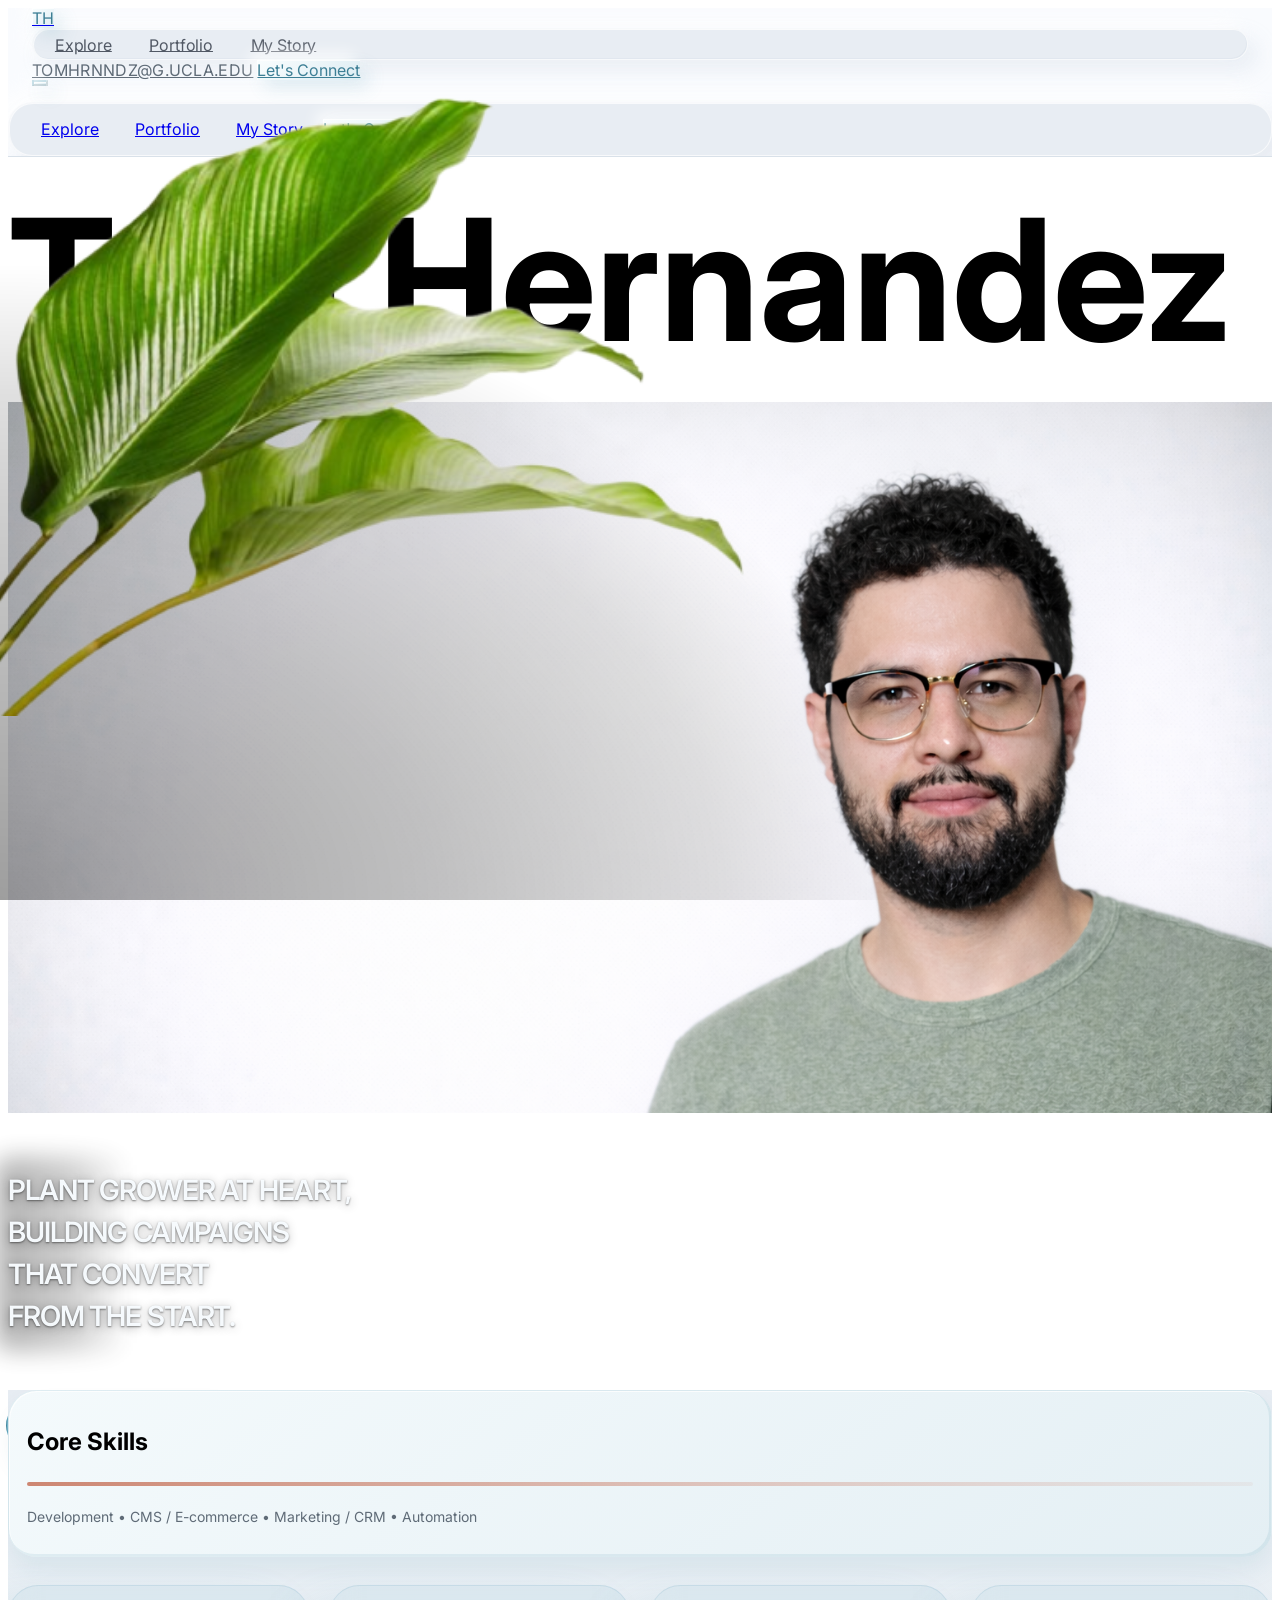
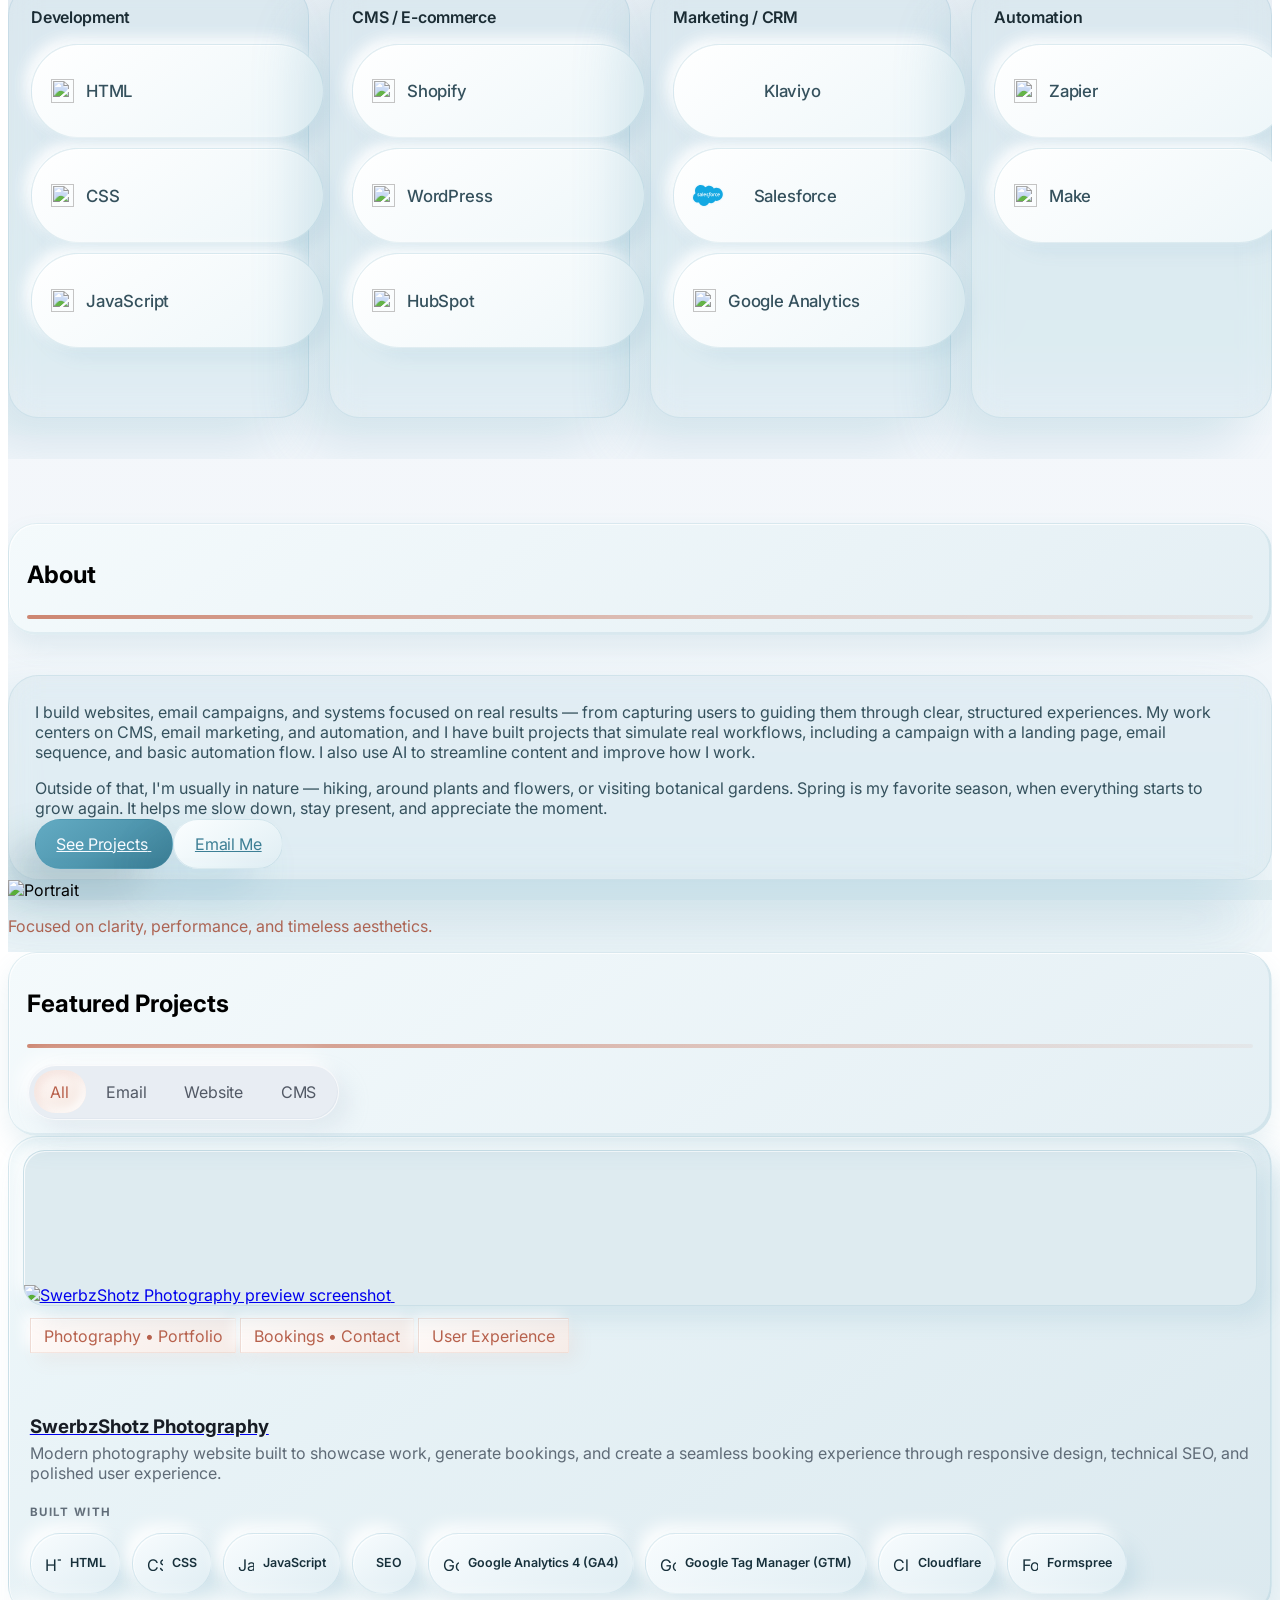
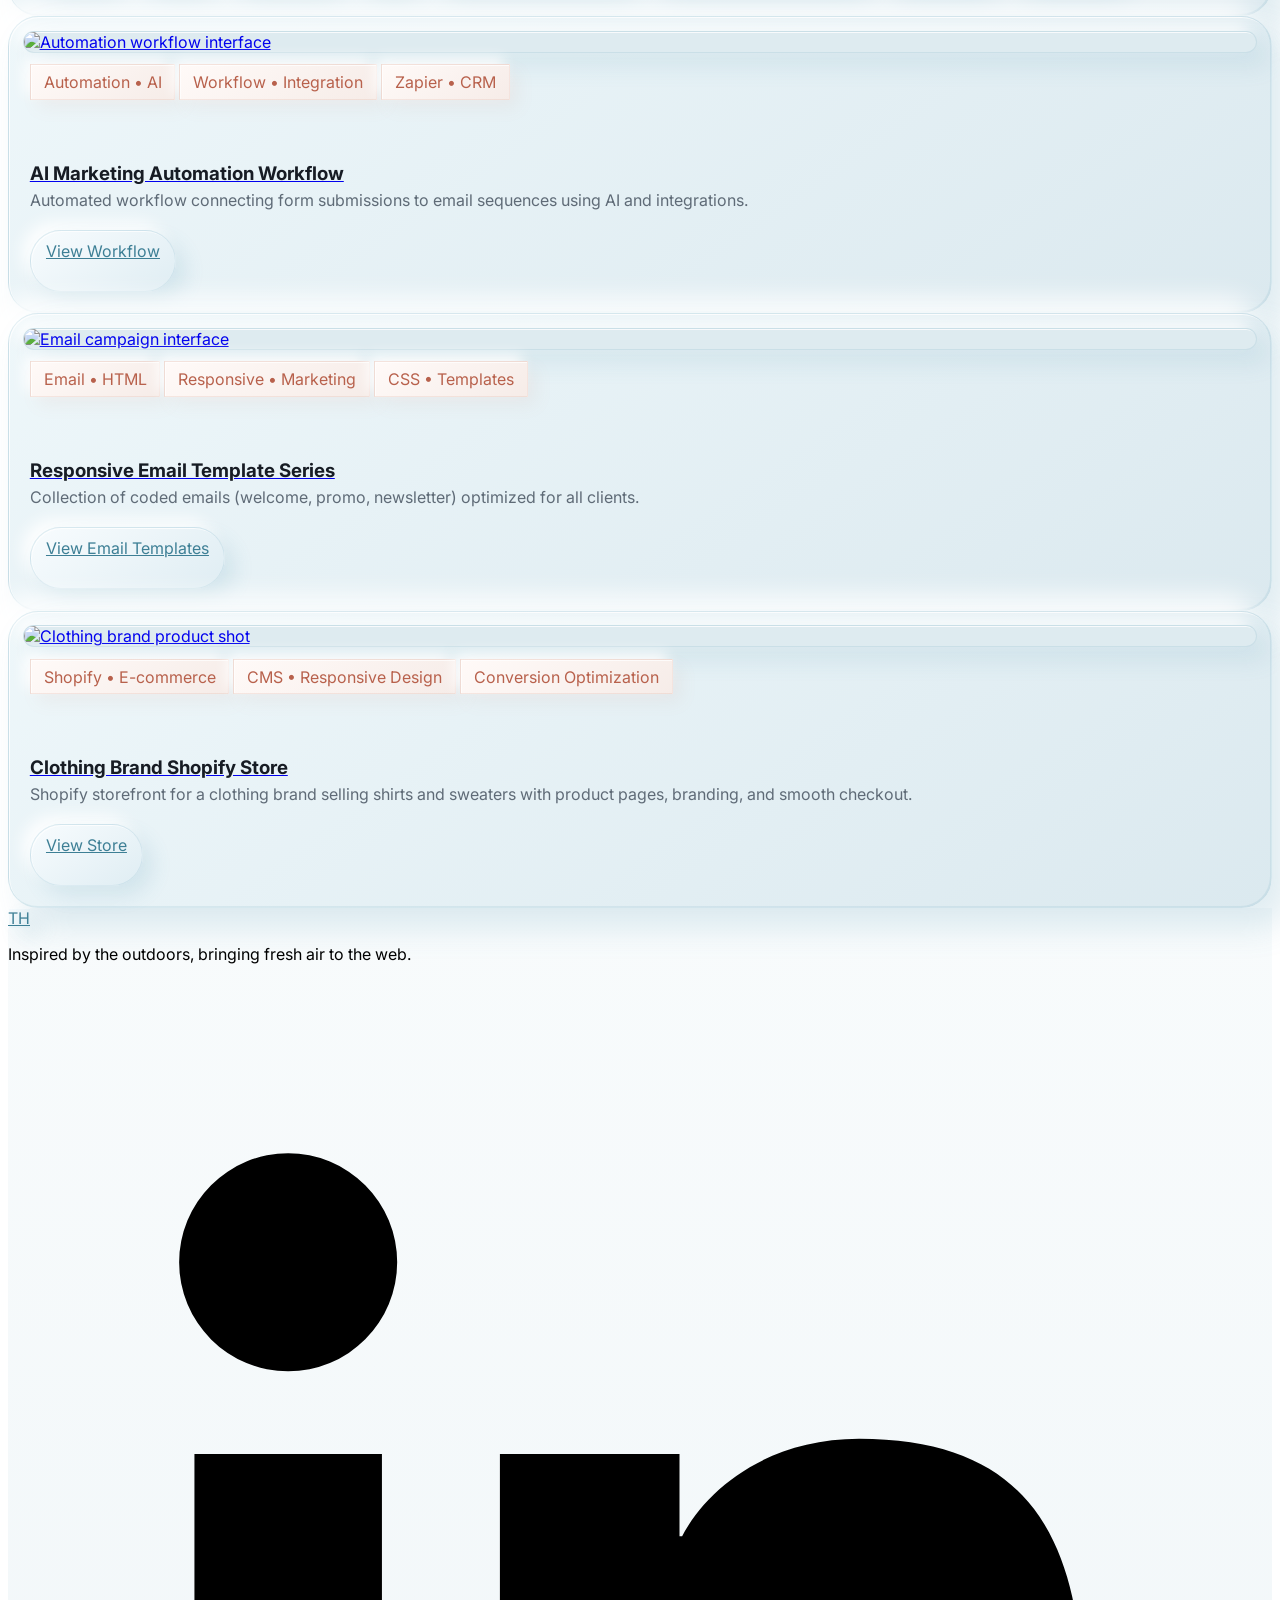
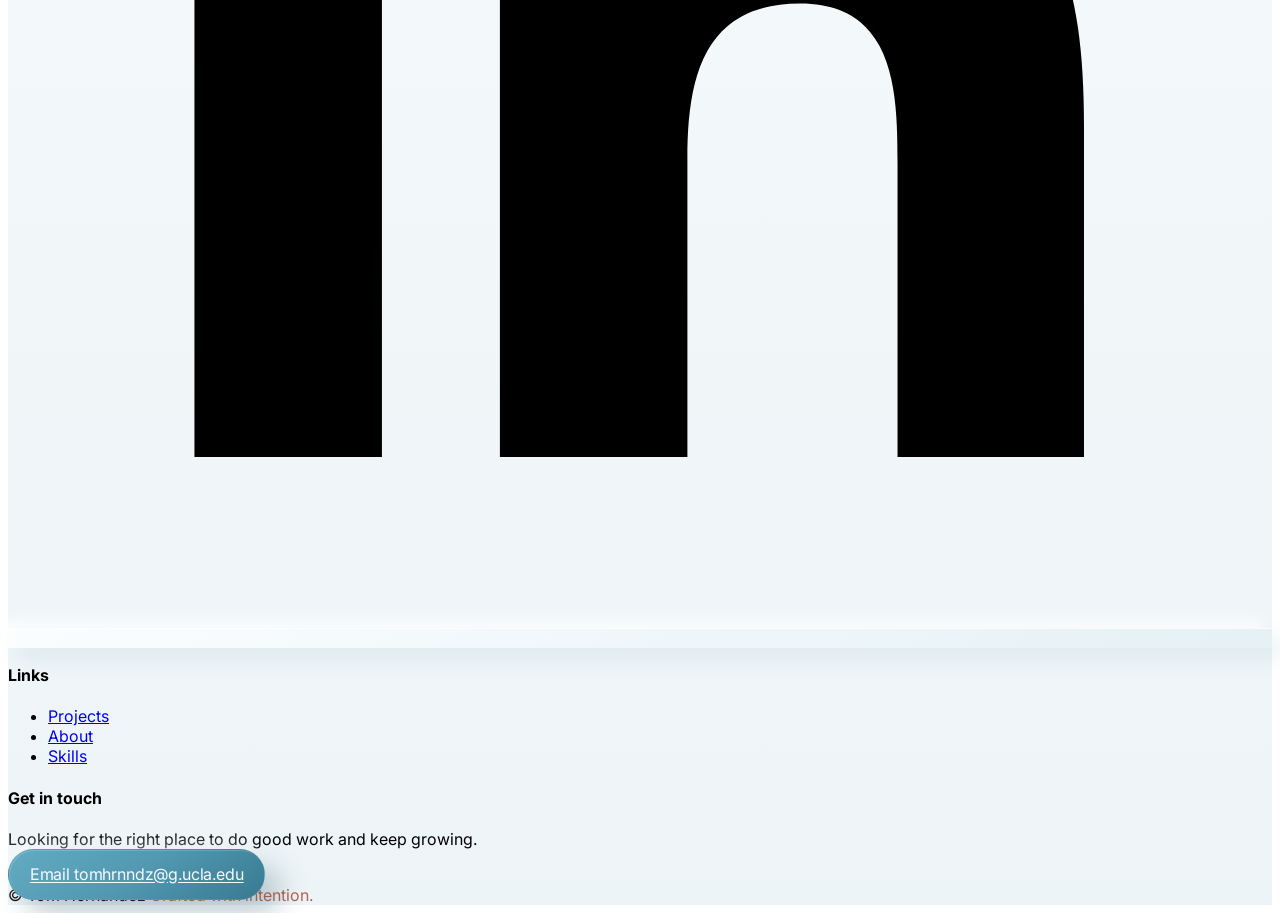
==== index.html @ f1b50723 "favicon" ====
<html lang="en">

<head>
  <meta charset="UTF-8">
  <meta name="viewport" content="width=device-width, initial-scale=1">

  <!-- Primary Meta Tags -->
  <title>Tom Hernandez | Web Administrator | E-commerce | Marketing Automation</title>
  <meta name="title" content="Tom Hernandez | Web Administrator | E-commerce | Marketing Automation">
  <meta name="description"
    content="Portfolio of Tom Hernandez featuring responsive websites, e-commerce projects, website administration, and marketing automation work.">
  <meta name="keywords"
    content="Tom Hernandez, portfolio, web developer, frontend developer, UI designer, product designer, design systems, React, Next.js, TypeScript, New York developer, freelance developer">
  <meta name="author" content="Tom Hernandez">
  <meta name="robots" content="index, follow">
  <meta name="language" content="English">
  <meta name="revisit-after" content="7 days">
  <meta name="theme-color" content="#ffffff">

  <!-- Canonical URL -->
  <link rel="canonical" href="https://tomdigital.dev/">

  <!-- Favicon and App Icons -->
  <link rel="icon" href="/favicon.ico" sizes="any">
  <link rel="icon" type="image/png" sizes="32x32" href="/favicon-32x32.png">
  <link rel="icon" type="image/png" sizes="16x16" href="/favicon-16x16.png">
  <link rel="apple-touch-icon" sizes="180x180" href="/apple-touch-icon.png">
  <link rel="manifest" href="/site.webmanifest">

  <!-- Open Graph / Facebook -->
  <meta property="og:type" content="website">
  <meta property="og:url" content="https://tomdigital.dev/">
  <meta property="og:title" content="Tom Hernandez | Web Administrator | E-commerce | Marketing Automation">
  <meta property="og:description"
    content="Portfolio featuring responsive websites, e-commerce projects, website administration, and marketing automation work.">
  <meta property="og:image" content="https://tomdigital.dev/assets/tom-digital-social-preview.jpg">
  <meta property="og:image:width" content="1200">
  <meta property="og:image:height" content="630">
  <meta property="og:image:alt" content="Tom Hernandez portfolio preview">
  <meta property="og:site_name" content="Tom Digital">
  <meta property="og:locale" content="en_US">

  <!-- Twitter Card -->
  <meta name="twitter:card" content="summary_large_image">
  <meta name="twitter:title" content="Tom Hernandez | Web Administrator | E-commerce | Marketing Automation">
  <meta name="twitter:description"
    content="Portfolio featuring responsive websites, e-commerce projects, website administration, and marketing automation work.">
  <meta name="twitter:image" content="https://tomdigital.dev/assets/tom-digital-social-preview.jpg">

  <!-- Additional Meta Tags -->
  <meta name="geo.region" content="US-NY">
  <meta name="geo.placename" content="New York">
  <meta name="geo.position" content="40.7128;-74.0060">
  <meta name="ICBM" content="40.7128, -74.0060">

  <!-- Structured Data (JSON-LD) -->
  <script type="application/ld+json">
  {
    "@context": "https://schema.org",
    "@type": "Person",
    "name": "Tom Hernandez",
    "url": "https://tomdigital.dev/",
    "image": "https://tomdigital.dev/assets/tom-digital-social-preview.jpg",
    "sameAs": [
      "https://github.com/tomhernandez",
      "https://www.linkedin.com/in/tom-hernandez-dev/",
      "https://twitter.com/tomhernandez",
      "https://instagram.com/tomhernandez.studio"
    ],
    "jobTitle": "Web Administrator | E-commerce | Marketing Automation",
    "worksFor": {
      "@type": "Organization",
      "name": "Freelance"
    },
    "address": {
      "@type": "PostalAddress",
      "addressLocality": "New York",
      "addressRegion": "New York",
      "addressCountry": "US"
    },
    "email": "tomhrnndz@g.ucla.edu",
    "knowsAbout": [
      "Web Development",
      "Frontend Engineering",
      "UI Design",
      "Design Systems",
      "React",
      "Next.js",
      "TypeScript",
      "Product Design"
    ],
    "description": "Portfolio of Tom Hernandez featuring responsive websites, e-commerce projects, website administration, and marketing automation work.",
    "alumniOf": {
      "@type": "Organization",
      "name": "Education"
    }
  }
  </script>

  <script type="application/ld+json">
  {
    "@context": "https://schema.org",
    "@type": "WebSite",
    "name": "Tom Digital",
    "url": "https://tomdigital.dev/",
    "author": {
      "@type": "Person",
      "name": "Tom Hernandez"
    },
    "description": "Portfolio featuring responsive websites, e-commerce projects, website administration, and marketing automation work.",
    "potentialAction": {
      "@type": "SearchAction",
      "target": "https://tomdigital.dev/?s={search_term_string}",
      "query-input": "required name=search_term_string"
    }
  }
  </script>

  <!-- Preconnect for Performance -->
  <link rel="preconnect" href="https://fonts.googleapis.com">
  <link rel="preconnect" href="https://fonts.gstatic.com" crossorigin>
  <link rel="dns-prefetch" href="https://fonts.googleapis.com">
  <link rel="dns-prefetch" href="https://unpkg.com">

  <!-- Inter font -->
  <link href="https://fonts.googleapis.com/css2?family=Inter:wght@300;400;500;600;700&amp;display=swap"
    rel="stylesheet">

  <!-- Tailwind CDN -->
  <script src="https://cdn.tailwindcss.com"></script>

  <!-- Lucide Icons -->
  <script src="https://unpkg.com/lucide@latest"></script>
  <!-- Iconify Icons -->
  <script src="https://code.iconify.design/iconify-icon/2.1.0/iconify-icon.min.js"></script>

  <!-- Main Stylesheet -->
  <link rel="stylesheet" href="css/main.css">

  <!-- PostHog Analytics -->
  <script>
    !function (t, e) { var o, n, p, r; e.__SV || (window.posthog = e, e._i = [], e.init = function (i, s, a) { function g(t, e) { var o = e.split("."); 2 == o.length && (t = t[o[0]], e = o[1]), t[e] = function () { t.push([e].concat(Array.prototype.slice.call(arguments, 0))) } } (p = t.createElement("script")).type = "text/javascript", p.async = !0, p.src = s.api_host + "/static/array.js", (r = t.getElementsByTagName("script")[0]).parentNode.insertBefore(p, r); var u = e; for (void 0 !== a ? u = e[a] = [] : a = "posthog", u.people = u.people || [], u.toString = function (t) { var e = "posthog"; return "posthog" !== a && (e += "." + a), t || (e += " (stub)"), e }, u.people.toString = function () { return u.toString(1) + ".people (stub)" }, o = "capture identify alias people.set people.set_once set_config register register_once unregister opt_out_capturing has_opted_out_capturing opt_in_capturing reset isFeatureEnabled onFeatureFlags getFeatureFlag getFeatureFlagPayload reloadFeatureFlags group updateEarlyAccessFeatureEnrollment getEarlyAccessFeatures getActiveMatchingSurveys getSurveys onSessionId".split(" "), n = 0; n < o.length; n++)g(u, o[n]); e._i.push([i, s, a]) }, e.__SV = 1) }(document, window.posthog || []);
    // Initialize PostHog - Replace 'YOUR_PROJECT_API_KEY' with your actual PostHog API key
    posthog.init('YOUR_PROJECT_API_KEY', {
      api_host: 'https://us.i.posthog.com', // Change to your PostHog instance URL if different
      loaded: function (posthog) {
        // Track initial page view
        posthog.capture('$pageview', {
          page_title: document.title,
          page_url: window.location.href,
          page_type: 'home'
        });
      }
    });
  </script>
</head>

<body class="bg-white text-zinc-900 antialiased selection:bg-zinc-900 selection:text-white">
  <!-- Header -->
  <header class="site-header sticky top-0 z-[999]">
    <div class="site-header__inner mx-auto  px-6">
      <div class="site-header__bar flex items-center justify-between py-4">
        <!-- Left: Logo + Desktop Nav -->
        <div class="flex items-center gap-8">
          <a href="#work" class="site-brand inline-flex items-center gap-2">
            <span
              class="site-brand__mark inline-flex h-9 w-9 items-center justify-center rounded-md border border-zinc-300 bg-white text-zinc-900 text-sm font-medium tracking-tight">TH</span>
          </a>

          <nav class="site-nav hidden md:flex items-center gap-3 text-sm font-medium text-zinc-700">
            <a href="#skills" class="site-nav__link hover:text-zinc-900 transition">Explore</a>
            <a href="#projects" class="site-nav__link hover:text-zinc-900 transition">Portfolio</a>
            <a href="#about" class="site-nav__link hover:text-zinc-900 transition">My Story</a>
          </nav>
        </div>

        <!-- Right: Email + CTA -->
        <div class="site-header__actions hidden md:flex items-center gap-4">
          <a href="mailto:tomhrnndz@g.ucla.edu"
            class="site-nav__email text-xs font-medium text-zinc-600 tracking-tight hover:text-zinc-900 transition">TOMHRNNDZ@G.UCLA.EDU</a>
          <a href="#contact"
            class="site-nav__cta inline-flex items-center gap-2 rounded-md border border-zinc-300 bg-white px-3.5 py-2 text-sm font-medium tracking-tight text-zinc-900 hover:bg-zinc-50 transition">
            <i data-lucide="send" class="h-4 w-4"></i>
            <span>Let&apos;s Connect</span>
          </a>
        </div>

        <!-- Mobile Controls -->
        <div class="md:hidden flex items-center gap-2">
          <button id="mobileMenuBtn" aria-label="Open menu" aria-controls="mobileMenu" aria-expanded="false"
            class="site-nav__menu inline-flex h-9 w-9 items-center justify-center rounded-md border border-zinc-300 bg-white text-zinc-900">
            <i data-lucide="menu" class="h-5 w-5"></i>
          </button>
        </div>
      </div>

      <!-- Mobile Nav -->
      <div id="mobileMenu" class="site-mobile-menu hidden border-t border-zinc-200 pb-4" aria-hidden="true">
        <nav class="site-mobile-menu__nav flex flex-col gap-3 pt-4 text-sm font-medium text-zinc-700">
          <a href="#skills" class="site-mobile-menu__link hover:text-zinc-900 transition">Explore</a>
          <a href="#projects" class="site-mobile-menu__link hover:text-zinc-900 transition">Portfolio</a>
          <a href="#about" class="site-mobile-menu__link hover:text-zinc-900 transition">My Story</a>
          <a href="#contact"
            class="site-nav__cta site-nav__cta--mobile inline-flex items-center gap-2 rounded-md border border-zinc-300 bg-white px-3 py-2 text-sm font-medium tracking-tight text-zinc-900 hover:bg-zinc-50 transition w-max">
            <i data-lucide="send" class="h-4 w-4"></i>
            <span>Let&apos;s Connect</span>
          </a>
        </nav>
      </div>
    </div>
  </header>

  <main>
    <!-- Hero -->
    <section id="work" class="relative overflow-visible">
      <div class="mx-auto max-w-7xl px-6">
        <!-- Oversized Name - Fit to Width -->
        <h1 class="mt-8 leading-none font-semibold tracking-tight uppercase">
          <span class="text-fit">
            <span><span>Tom Hernandez</span></span>
            <span aria-hidden="true">Tom Hernandez</span>
          </span>
        </h1>

        <!-- Feature Image -->
        <div class="hero-media relative mt-6 overflow-hidden rounded-md border border-zinc-200 bg-zinc-100">
          <img src="img/three side plants.png" alt="" aria-hidden="true" class="hero-side-plant">
          <img src="img/hero.png" alt="Hero image" class="hero-image w-full">
          <img src="img/plant_bg.png" alt="" aria-hidden="true" class="hero-plant-image">
          <img src="img/plant_bg.png" alt="" aria-hidden="true" class="hero-plant-image">
          <div class="hero-media__copy pointer-events-none absolute">
            <h2 class="hero-tagline hero-tagline--overlay">
              <span class="text-fit hero-tagline-fit hero-tagline-fit--overlay">
                <span><span class="hero-tagline-fit__text">Plant grower at heart,<br>building campaigns that
                    convert<br>from the start.</span></span>
                <span aria-hidden="true">Plant grower at heart,<br>building campaigns that convert<br>from the
                  start.</span>
              </span>
            </h2>
            <div class="hero-cta pointer-events-auto">
              <a href="#projects"
                class="section-cta section-cta--solid inline-flex items-center gap-2 rounded-md bg-zinc-900 px-4 py-2.5 text-white text-sm font-medium tracking-tight hover:bg-black transition">
                <i data-lucide="arrow-right" class="h-4 w-4"></i>
                <span>View Campaign Project</span>
              </a>
            </div>
          </div>
        </div>
      </div>
    </section>

    <!-- Skills -->
    <section id="skills" class="skills-section pt-16 pb-0 sm:pt-20 sm:pb-0">
      <div class="w-full px-4 sm:px-6">
        <div class="skills-heading mx-auto max-w-7xl flex items-end justify-between">
          <div class="section-header">
            <h2 class="text-2xl sm:text-3xl md:text-4xl font-semibold tracking-tight">Core Skills</h2>
            <div class="accent-line" aria-hidden="true"></div>
            <p class="section-sub">Development &bull; CMS / E-commerce &bull; Marketing / CRM &bull; Automation</p>
          </div>
        </div>

        <div class="skills-dashboard mx-auto mt-8 max-w-7xl">
          <article class="skills-category">
            <h3 class="skills-category__title">Development</h3>
            <ul class="skills-category__list" role="list">
              <li>
                <span class="skills-pill">
                  <img class="skills-pill__icon" src="https://cdn.simpleicons.org/html5?viewbox=auto" alt=""
                    aria-hidden="true" loading="lazy" decoding="async">
                  <span class="skills-pill__label">HTML</span>
                </span>
              </li>
              <li>
                <span class="skills-pill">
                  <img class="skills-pill__icon" src="https://cdn.simpleicons.org/css?viewbox=auto" alt=""
                    aria-hidden="true" loading="lazy" decoding="async">
                  <span class="skills-pill__label">CSS</span>
                </span>
              </li>
              <li>
                <span class="skills-pill">
                  <img class="skills-pill__icon" src="https://cdn.simpleicons.org/javascript?viewbox=auto" alt=""
                    aria-hidden="true" loading="lazy" decoding="async">
                  <span class="skills-pill__label">JavaScript</span>
                </span>
              </li>
            </ul>
          </article>

          <article class="skills-category">
            <h3 class="skills-category__title">CMS / E-commerce</h3>
            <ul class="skills-category__list" role="list">
              <li>
                <span class="skills-pill">
                  <img class="skills-pill__icon" src="https://cdn.simpleicons.org/shopify?viewbox=auto" alt=""
                    aria-hidden="true" loading="lazy" decoding="async">
                  <span class="skills-pill__label">Shopify</span>
                </span>
              </li>
              <li>
                <span class="skills-pill">
                  <img class="skills-pill__icon skills-pill__icon--wordpress"
                    src="https://cdn.simpleicons.org/wordpress?viewbox=auto" alt="" aria-hidden="true" loading="lazy"
                    decoding="async">
                  <span class="skills-pill__label">WordPress</span>
                </span>
              </li>
              <li>
                <span class="skills-pill">
                  <img class="skills-pill__icon" src="https://cdn.simpleicons.org/hubspot?viewbox=auto" alt=""
                    aria-hidden="true" loading="lazy" decoding="async">
                  <span class="skills-pill__label">HubSpot</span>
                </span>
              </li>
            </ul>
          </article>

          <article class="skills-category">
            <h3 class="skills-category__title">Marketing / CRM</h3>
            <ul class="skills-category__list" role="list">
              <li>
                <span class="skills-pill">
                  <img class="skills-pill__icon skills-pill__icon--klaviyo"
                    src="https://upload.wikimedia.org/wikipedia/commons/2/22/Klaviyo-primary-logo-charcoal.svg" alt=""
                    aria-hidden="true" loading="lazy" decoding="async">
                  <span class="skills-pill__label">Klaviyo</span>
                </span>
              </li>
              <li>
                <span class="skills-pill">
                  <img class="skills-pill__icon skills-pill__icon--salesforce" src="img/salesforce-black.svg" alt=""
                    aria-hidden="true" loading="lazy" decoding="async">
                  <span class="skills-pill__label">Salesforce</span>
                </span>
              </li>
              <li>
                <span class="skills-pill">
                  <img class="skills-pill__icon" src="https://cdn.simpleicons.org/googleanalytics?viewbox=auto" alt=""
                    aria-hidden="true" loading="lazy" decoding="async">
                  <span class="skills-pill__label">Google Analytics</span>
                </span>
              </li>
            </ul>
          </article>

          <article class="skills-category">
            <h3 class="skills-category__title">Automation</h3>
            <ul class="skills-category__list" role="list">
              <li>
                <span class="skills-pill">
                  <img class="skills-pill__icon" src="https://cdn.simpleicons.org/zapier?viewbox=auto" alt=""
                    aria-hidden="true" loading="lazy" decoding="async">
                  <span class="skills-pill__label">Zapier</span>
                </span>
              </li>
              <li>
                <span class="skills-pill">
                  <img class="skills-pill__icon" src="https://cdn.simpleicons.org/make?viewbox=auto" alt=""
                    aria-hidden="true" loading="lazy" decoding="async">
                  <span class="skills-pill__label">Make</span>
                </span>
              </li>
            </ul>
          </article>
        </div>
      </div>
    </section>

    <!-- About -->
    <section id="about" class="about-section py-16 sm:py-24">
      <div class="mx-auto max-w-7xl px-6">
        <div class="section-heading-shell project-heading-shell flex w-full items-center">
          <div class="section-header">
            <h2 class="text-2xl sm:text-3xl md:text-4xl font-semibold tracking-tight">About</h2>
            <div class="accent-line" aria-hidden="true"></div>
          </div>
        </div>

        <div class="grid grid-cols-1 lg:grid-cols-12 gap-12">
          <div class="about-copy lg:col-span-6">
            <p class="mt-10 text-zinc-600 leading-relaxed text-base">
              I build websites, email campaigns, and systems focused on real results &mdash; from capturing users to
              guiding them through clear, structured experiences. My work centers on CMS, email marketing, and
              automation, and I have built projects that simulate real workflows, including a campaign with a landing
              page, email sequence, and basic automation flow. I also use AI to streamline content and improve how I
              work.
            </p>
            <p class="mt-4 text-zinc-600 leading-relaxed text-base">
              Outside of that, I'm usually in nature &mdash; hiking, around plants and flowers, or visiting botanical
              gardens. Spring is my favorite season, when everything starts to grow again. It helps me slow down, stay
              present, and appreciate the moment.
            </p>

            <div class="mt-8 flex flex-wrap items-center gap-3">
              <a href="#projects"
                class="section-cta section-cta--solid inline-flex items-center gap-2 rounded-md bg-zinc-900 px-4 py-2.5 text-white text-sm font-medium tracking-tight hover:bg-black transition">
                <i data-lucide="arrow-right" class="h-4 w-4"></i>
                <span>See Projects</span>
              </a>
              <a href="https://mail.google.com/mail/?view=cm&amp;fs=1&amp;to=tomhrnndz%40g.ucla.edu&amp;su=Portfolio%20Inquiry"
                target="_blank" rel="noopener noreferrer"
                class="section-cta section-cta--light inline-flex items-center gap-2 rounded-md border border-zinc-300 bg-white px-4 py-2.5 text-sm font-medium tracking-tight text-zinc-900 hover:bg-zinc-50 transition">
                <i data-lucide="send" class="h-4 w-4"></i>
                <span>Email Me</span>
              </a>
            </div>
          </div>
          <div class="mt-10 lg:col-span-6">
            <div class="about-portrait-card relative aspect-[4/3] overflow-hidden rounded-md bg-white">
              <img
                src="https://images.unsplash.com/photo-1544006659-f0b21884ce1d?q=80&amp;w=1500&amp;auto=format&amp;fit=crop"
                alt="Portrait" class="h-full w-full object-cover">
            </div>
            <p class="about-caption mt-4 text-sm text-zinc-500">Focused on clarity, performance, and timeless
              aesthetics.</p>
          </div>
        </div>
      </div>
    </section>

    <!-- Projects -->
    <section id="projects" class="py-16 sm:py-24">
      <div class="mx-auto max-w-7xl px-6">
        <div class="section-heading-shell project-heading-shell flex w-full items-center">
          <div class="section-header">
            <h2 class="text-2xl sm:text-3xl md:text-4xl font-semibold tracking-tight">Featured Projects</h2>
            <div class="accent-line" aria-hidden="true"></div>
          </div>
          <div
            class="project-heading__nav site-nav inline-flex flex-wrap items-center gap-3 text-sm font-medium text-zinc-700">
            <button type="button" class="site-nav__link project-filter is-active" data-filter="all"
              aria-pressed="true">All</button>
            <button type="button" class="site-nav__link project-filter" data-filter="email"
              aria-pressed="false">Email</button>
            <button type="button" class="site-nav__link project-filter" data-filter="website"
              aria-pressed="false">Website</button>
            <button type="button" class="site-nav__link project-filter" data-filter="cms"
              aria-pressed="false">CMS</button>
          </div>
        </div>

        <div id="projectsGrid" class="mt-10 grid grid-cols-1 md:grid-cols-2 lg:grid-cols-3 gap-8">
          <!-- Card 1 -->
          <article id="featuredProjectCard"
            class="group featured-project-card rounded-md border border-zinc-200 bg-white overflow-hidden"
            data-project-card data-categories="website"></article>

          <!-- Card 2 -->
          <article class="group rounded-md border border-zinc-200 bg-white overflow-hidden" data-project-card
            data-categories="email">
            <a href="#newpage" target="_blank" rel="noopener noreferrer"
              class="relative overflow-hidden aspect-[5/6] block"
              onclick="posthog?.capture('project_clicked', {project_name: 'AI Marketing Automation Workflow', project_type: 'image'});">
              <img src="https://images.unsplash.com/photo-1642615835477-d303d7dc9ee9?w=1080&amp;q=80"
                alt="Automation workflow interface"
                class="w-full h-full object-cover transition duration-500 group-hover:scale-[1.02]">
            </a>
            <div class="p-5">
              <div class="flex items-center gap-2">
                <span
                  class="inline-flex rounded-full bg-zinc-100 text-zinc-700 text-xs font-medium px-2.5 py-1">Automation
                  &bull; AI</span>
                <span
                  class="inline-flex rounded-full bg-zinc-100 text-zinc-700 text-xs font-medium px-2.5 py-1">Workflow
                  &bull; Integration</span>
                <span class="inline-flex rounded-full bg-zinc-100 text-zinc-700 text-xs font-medium px-2.5 py-1">Zapier
                  &bull; CRM</span>
              </div>
              <a href="#newpage" target="_blank" rel="noopener noreferrer"
                class="mt-3 text-lg font-semibold tracking-tight block hover:text-zinc-600 transition"
                onclick="posthog?.capture('project_clicked', {project_name: 'AI Marketing Automation Workflow', project_type: 'title'});">
                <h3>AI Marketing Automation Workflow</h3>
              </a>
              <p class="mt-2 text-sm text-zinc-600">Automated workflow connecting form submissions to email sequences
                using AI and integrations.</p>
              <div class="mt-4 flex items-center justify-between">
                <a href="#" class="inline-flex items-center gap-1.5 text-sm font-medium text-zinc-900 hover:opacity-80">
                  <i data-lucide="external-link" class="h-4 w-4"></i>
                  <span>View Workflow</span>
                </a>
                <div class="flex items-center gap-2 text-zinc-500">
                  <i data-lucide="code-2" class="h-4 w-4"></i>
                  <i data-lucide="mail" class="h-4 w-4"></i>
                </div>
              </div>
            </div>
          </article>

          <!-- Card 3 -->
          <article class="group rounded-md border border-zinc-200 bg-white overflow-hidden" data-project-card
            data-categories="email">
            <a href="#newpage" target="_blank" rel="noopener noreferrer"
              class="relative overflow-hidden aspect-[5/6] block"
              onclick="posthog?.capture('project_clicked', {project_name: 'Nexus Newsletter', project_type: 'image'});">
              <img
                src="https://images.unsplash.com/photo-1460925895917-afdab827c52f?q=80&amp;w=1600&amp;auto=format&amp;fit=crop"
                alt="Email campaign interface"
                class="w-full h-full object-cover transition duration-500 group-hover:scale-[1.02]">
            </a>
            <div class="p-5">
              <div class="flex items-center gap-2">
                <span class="inline-flex rounded-full bg-zinc-100 text-zinc-700 text-xs font-medium px-2.5 py-1">Email
                  &bull; HTML</span>
                <span
                  class="inline-flex rounded-full bg-zinc-100 text-zinc-700 text-xs font-medium px-2.5 py-1">Responsive
                  &bull; Marketing</span>
                <span class="inline-flex rounded-full bg-zinc-100 text-zinc-700 text-xs font-medium px-2.5 py-1">CSS
                  &bull; Templates</span>
              </div>
              <a href="#newpage" target="_blank" rel="noopener noreferrer"
                class="mt-3 text-lg font-semibold tracking-tight block hover:text-zinc-600 transition"
                onclick="posthog?.capture('project_clicked', {project_name: 'Nexus Newsletter', project_type: 'title'});">
                <h3>Responsive Email Template Series</h3>
              </a>
              <p class="mt-2 text-sm text-zinc-600">Collection of coded emails (welcome, promo, newsletter) optimized
                for all clients.</p>
              <div class="mt-4 flex items-center justify-between">
                <a href="#" class="inline-flex items-center gap-1.5 text-sm font-medium text-zinc-900 hover:opacity-80">
                  <i data-lucide="external-link" class="h-4 w-4"></i>
                  <span>View Email Templates</span>
                </a>
                <div class="flex items-center gap-2 text-zinc-500">
                  <i data-lucide="code-2" class="h-4 w-4"></i>
                  <i data-lucide="mail" class="h-4 w-4"></i>
                </div>
              </div>
            </div>
          </article>

          <!-- Card 4 -->
          <article class="group rounded-md border border-zinc-200 bg-white overflow-hidden" data-project-card
            data-categories="website">
            <a href="#newpage" target="_blank" rel="noopener noreferrer"
              class="relative overflow-hidden aspect-[5/6] block"
              onclick="posthog?.capture('project_clicked', {project_name: 'Clothing Brand Shopify Store', project_type: 'image'});">
              <img
                src="https://images.unsplash.com/photo-1519681393784-d120267933ba?q=80&amp;w=1600&amp;auto=format&amp;fit=crop"
                alt="Clothing brand product shot"
                class="w-full h-full object-cover transition duration-500 group-hover:scale-[1.02]">
            </a>
            <div class="p-5">
              <div class="flex items-center gap-2">
                <span class="inline-flex rounded-full bg-zinc-100 text-zinc-700 text-xs font-medium px-2.5 py-1">Shopify
                  &bull; E-commerce</span>
                <span class="inline-flex rounded-full bg-zinc-100 text-zinc-700 text-xs font-medium px-2.5 py-1">CMS
                  &bull; Responsive Design</span>
                <span
                  class="inline-flex rounded-full bg-zinc-100 text-zinc-700 text-xs font-medium px-2.5 py-1">Conversion
                  Optimization</span>
              </div>
              <a href="#newpage" target="_blank" rel="noopener noreferrer"
                class="mt-3 text-lg font-semibold tracking-tight block hover:text-zinc-600 transition"
                onclick="posthog?.capture('project_clicked', {project_name: 'Clothing Brand Shopify Store', project_type: 'title'});">
                <h3>Clothing Brand Shopify Store</h3>
              </a>
              <p class="mt-2 text-sm text-zinc-600">Shopify storefront for a clothing brand selling shirts and sweaters
                with product pages, branding, and smooth checkout.</p>
              <div class="mt-4 flex items-center justify-between">
                <a href="#" class="inline-flex items-center gap-1.5 text-sm font-medium text-zinc-900 hover:opacity-80">
                  <i data-lucide="external-link" class="h-4 w-4"></i>
                  <span>View Store</span>
                </a>
                <div class="flex items-center gap-2 text-zinc-500">
                  <i data-lucide="code-2" class="h-4 w-4"></i>
                  <i data-lucide="globe" class="h-4 w-4"></i>
                </div>
              </div>
            </div>
          </article>

        </div>
      </div>
    </section>


    <!-- Footer / Contact -->
    <footer id="contact" class="border-t border-zinc-200 bg-zinc-50">
      <div class="mx-auto max-w-7xl px-6 py-12">
        <div class="grid grid-cols-2 gap-y-8 md:grid-cols-3 md:gap-10">
          <div class="pr-4 md:pr-0">
            <a href="#work"
              class="inline-flex h-10 w-10 items-center justify-center rounded-md border border-zinc-300 bg-white text-zinc-900 text-sm font-medium tracking-tight">
              TH</a>
            <p class="mt-4 text-sm text-zinc-600 max-w-xs">Inspired by the outdoors, bringing fresh air to the
              web.</p>
            <div class="mt-4 flex items-center gap-3">
              <a href="https://www.linkedin.com/in/tom-hernandez-dev/" target="_blank" rel="noopener noreferrer"
                aria-label="LinkedIn"
                class="inline-flex h-9 w-9 items-center justify-center rounded-md border border-zinc-300 bg-white text-zinc-700 hover:text-zinc-900">
                <svg viewBox="0 0 24 24" class="h-5 w-5 fill-current" aria-hidden="true">
                  <path
                    d="M20.45 20.45h-3.56v-5.57c0-1.33-.03-3.04-1.85-3.04-1.86 0-2.14 1.45-2.14 2.95v5.66H9.34V9h3.41v1.56h.05c.47-.9 1.63-1.85 3.36-1.85 3.6 0 4.27 2.37 4.27 5.45v6.29ZM5.32 7.43a2.07 2.07 0 1 1 0-4.14 2.07 2.07 0 0 1 0 4.14ZM7.1 20.45H3.54V9H7.1v11.45Z">
                  </path>
                </svg>
              </a>
              <a href="https://mail.google.com/mail/?view=cm&amp;fs=1&amp;to=tomhrnndz%40g.ucla.edu&amp;su=Portfolio%20Inquiry"
                target="_blank" rel="noopener noreferrer" aria-label="Email Tom via Gmail"
                class="inline-flex h-9 w-9 items-center justify-center rounded-md border border-zinc-300 bg-white text-zinc-700 hover:text-zinc-900">
                <i data-lucide="mail" class="h-5 w-5"></i>
              </a>
            </div>
          </div>

          <div class="self-stretch border-l border-zinc-200 pl-8 md:border-l-0 md:pl-0">
            <h4 class="text-base font-semibold tracking-tight">Links</h4>
            <ul class="mt-4 space-y-2 text-sm text-zinc-600">
              <li><a href="#projects" class="hover:text-zinc-900">Projects</a></li>
              <li><a href="#about" class="hover:text-zinc-900">About</a></li>
              <li><a href="#skills" class="hover:text-zinc-900">Skills</a></li>
            </ul>
          </div>

          <div class="col-span-2 border-t border-zinc-200 pt-6 md:col-span-1 md:border-t-0 md:pt-0">
            <h4 class="text-base font-semibold tracking-tight">Get in touch</h4>
            <p class="mt-4 text-sm text-zinc-600">Looking for the right place to do good work and keep
              growing.</p>
            <a href="https://mail.google.com/mail/?view=cm&amp;fs=1&amp;to=tomhrnndz%40g.ucla.edu&amp;su=Portfolio%20Inquiry"
              id="footerEmailCta" target="_blank" rel="noopener noreferrer"
              class="section-cta section-cta--solid mt-4 inline-flex items-center gap-2 rounded-md bg-zinc-900 px-4 py-2.5 text-white text-sm font-medium tracking-tight hover:bg-black transition">
              <i data-lucide="send" class="h-4 w-4"></i>
              <span>Email tomhrnndz@g.ucla.edu</span>
            </a>
          </div>
        </div>

        <div class="mt-12 flex items-center justify-between border-t border-zinc-200 pt-6 text-xs text-zinc-500">
          <span>&copy; <span id="year"></span> Tom Hernandez</span>
          <span>Crafted with intention.</span>
        </div>
      </div>
    </footer>
  </main>

  <!-- Exit Intent Modal -->
  <div id="exitModal" class="modal hidden">
    <div class="modal-overlay"></div>

    <div class="modal-box">
      <div class="modal-heading-row">
        <div class="modal-heading-shell">
          <div class="section-header modal-section-header">
            <h2>About My Work</h2>
            <div class="accent-line" aria-hidden="true"></div>
          </div>
        </div>
        <button id="closeModal" class="modal-close" type="button" aria-label="Close modal">&times;</button>
      </div>

      <div class="modal-content-grid">
        <div class="modal-copy">
          <p>
            One of my recent projects is a caf&eacute; campaign where I designed a landing page to capture users, built
            a 3-email sequence to guide them through the experience, and created a simple automation flow to model how
            businesses convert visitors into customers.
          </p>

          <p>
            Once it&rsquo;s set up, the system runs smoothly on its own &mdash; capturing users, sending emails, and
            moving them through the flow without constant manual input.
          </p>
        </div>

        <div class="modal-media">
          <div class="modal-media-frame">
            <img class="modal-media-image"
              src="https://images.unsplash.com/photo-1542751371-adc38448a05e?q=80&amp;w=1600&amp;auto=format&amp;fit=crop"
              alt="Cafe campaign landing page preview" loading="lazy">
          </div>
        </div>
      </div>

      <div class="modal-action-row">
        <button id="closeModalBottom"
          class="section-cta section-cta--solid modal-action inline-flex items-center justify-center gap-2 rounded-md bg-zinc-900 px-4 py-2.5 text-white text-sm font-medium tracking-tight hover:bg-black transition"
          type="button">
          <span>View Projects</span>
          <i data-lucide="arrow-right" class="h-4 w-4"></i>
        </button>
      </div>
    </div>
  </div>

  <script>
    // Lucide icons
    window.addEventListener('DOMContentLoaded', () => {
      lucide.createIcons();
    });

    // Mobile menu toggle
    const mobileBtn = document.getElementById('mobileMenuBtn');
    const mobileMenu = document.getElementById('mobileMenu');
    const siteHeader = document.querySelector('.site-header');
    let headerState = 'top';
    let headerAnimationTimeout;

    function syncSiteHeaderState() {
      if (!siteHeader) return;

      const scrollY = window.scrollY;
      let nextHeaderState = 'top';

      if (scrollY > 72) {
        nextHeaderState = 'scrolled';
      } else if (scrollY > 14) {
        nextHeaderState = 'condensing';
      }

      if (nextHeaderState === headerState) return;

      const wasScrolled = headerState === 'scrolled';
      headerState = nextHeaderState;

      siteHeader.classList.toggle('is-condensing', nextHeaderState === 'condensing');
      siteHeader.classList.toggle('is-scrolled', nextHeaderState === 'scrolled');

      if (nextHeaderState === 'scrolled' && !wasScrolled) {
        siteHeader.classList.remove('is-animating');
        void siteHeader.offsetWidth;
        siteHeader.classList.add('is-animating');

        clearTimeout(headerAnimationTimeout);
        headerAnimationTimeout = window.setTimeout(() => {
          siteHeader.classList.remove('is-animating');
        }, 880);
      } else {
        clearTimeout(headerAnimationTimeout);
        siteHeader.classList.remove('is-animating');
      }
    }

    window.addEventListener('scroll', syncSiteHeaderState, { passive: true });
    const mobileFeedbackLinks = Array.from(document.querySelectorAll('#mobileMenu a[href^="#"]'));

    function setMobileMenuOpen(isOpen) {
      if (!mobileMenu || !mobileBtn) return;

      mobileMenu.classList.toggle('hidden', !isOpen);
      mobileMenu.setAttribute('aria-hidden', String(!isOpen));
      mobileBtn.setAttribute('aria-expanded', String(isOpen));
      mobileBtn.setAttribute('aria-label', isOpen ? 'Close menu' : 'Open menu');
      mobileBtn.innerHTML = isOpen
        ? '<i data-lucide="x" class="h-5 w-5"></i>'
        : '<i data-lucide="menu" class="h-5 w-5"></i>';
      lucide.createIcons();
    }

    function closeMobileMenu() {
      mobileFeedbackLinks.forEach(link => link.classList.remove('is-clicked'));
      setMobileMenuOpen(false);
    }

    mobileBtn?.addEventListener('click', () => {
      const open = mobileMenu?.classList.contains('hidden');
      setMobileMenuOpen(Boolean(open));
    });

    const projectImage = 'https://images.unsplash.com/photo-1516035069371-29a1b244cc32?q=80&w=1600&auto=format&fit=crop';
    const projectVideo = 'https://interactive-examples.mdn.mozilla.net/media/cc0-videos/flower.mp4';
    const projectTitle = 'SwerbzShotz Photography';
    const projectDescription = 'Modern photography website built to showcase work, generate bookings, and create a seamless booking experience through responsive design, technical SEO, and polished user experience.';
    const projectCategories = [
      'Photography \u2022 Portfolio',
      'Bookings \u2022 Contact',
      'User Experience'
    ];
    const projectLink = 'https://swerbzshotz.com';
    const techStack = [
      {
        label: 'HTML',
        logoSrc: 'https://cdn.simpleicons.org/html5?viewbox=auto',
        logoAlt: 'HTML logo'
      },
      {
        label: 'CSS',
        logoSrc: 'https://cdn.simpleicons.org/css?viewbox=auto',
        logoAlt: 'CSS logo'
      },
      {
        label: 'JavaScript',
        logoSrc: 'https://cdn.simpleicons.org/javascript?viewbox=auto',
        logoAlt: 'JavaScript logo'
      },
      {
        label: 'SEO',
        icon: 'search'
      },
      {
        label: 'Google Analytics 4 (GA4)',
        logoSrc: 'https://cdn.simpleicons.org/googleanalytics?viewbox=auto',
        logoAlt: 'Google Analytics logo'
      },
      {
        label: 'Google Tag Manager (GTM)',
        logoSrc: 'https://cdn.simpleicons.org/googletagmanager?viewbox=auto',
        logoAlt: 'Google Tag Manager logo'
      },
      {
        label: 'Cloudflare',
        logoSrc: 'https://cdn.simpleicons.org/cloudflare?viewbox=auto',
        logoAlt: 'Cloudflare logo'
      },
      {
        label: 'Formspree',
        logoSrc: 'https://cdn.simpleicons.org/formspree?viewbox=auto',
        logoAlt: 'Formspree logo'
      }
    ];

    function escapeHtml(value) {
      return String(value).replace(/[&<>"']/g, (char) => ({
        '&': '&amp;',
        '<': '&lt;',
        '>': '&gt;',
        '"': '&quot;',
        "'": '&#39;'
      }[char]));
    }

    function renderProjectCard(cardElement, projectConfig) {
      if (!cardElement || !projectConfig) return;

      const {
        projectImage,
        projectVideo,
        projectTitle,
        projectDescription,
        projectCategories,
        projectLink,
        techStack,
        filterCategory = 'website'
      } = projectConfig;

      const categoryMarkup = projectCategories.map((category) => `
        <span class="inline-flex rounded-full bg-zinc-100 text-zinc-700 text-xs font-medium px-2.5 py-1">${escapeHtml(category)}</span>
      `).join('');

      const stackMarkup = techStack.map((technology) => `
        <li class="featured-project-card__stack-item">
          <span class="featured-project-card__stack-pill">
            ${technology.logoSrc
              ? `<img class="featured-project-card__tech-logo" src="${escapeHtml(technology.logoSrc)}" alt="${escapeHtml(technology.logoAlt || '')}" loading="lazy" decoding="async">`
              : `<i data-lucide="${escapeHtml(technology.icon || 'circle')}" class="featured-project-card__tech-icon" aria-hidden="true"></i>`}
            <span class="featured-project-card__tech-label">${escapeHtml(technology.label)}</span>
          </span>
        </li>
      `).join('');

      cardElement.dataset.categories = filterCategory;
      cardElement.innerHTML = `
        <a href="${escapeHtml(projectLink)}" target="_blank" rel="noopener noreferrer"
          class="featured-project-card__media relative overflow-hidden aspect-[5/6] block"
          aria-label="Open ${escapeHtml(projectTitle)} in a new tab" data-project-media-link>
          <img src="${escapeHtml(projectImage)}" alt="${escapeHtml(projectTitle)} preview screenshot"
            class="featured-project-card__media-visual featured-project-card__image absolute inset-0 h-full w-full object-cover"
            loading="lazy" decoding="async">
          <video class="featured-project-card__media-visual featured-project-card__video absolute inset-0 h-full w-full object-cover"
            src="${escapeHtml(projectVideo)}" poster="${escapeHtml(projectImage)}" muted loop playsinline preload="none"
            aria-hidden="true" data-project-preview-video></video>
          <span class="featured-project-card__overlay" aria-hidden="true">
            <span class="project-media__play">
              <svg viewBox="0 0 28 28" aria-hidden="true" focusable="false">
                <path d="M10 7.75L19 14L10 20.25V7.75Z" fill="none" stroke="currentColor" stroke-width="2.8"
                  stroke-linejoin="round" stroke-linecap="round"></path>
              </svg>
            </span>
          </span>
        </a>
        <div class="p-5">
          <div class="flex items-center gap-2">
            ${categoryMarkup}
          </div>
          <a href="${escapeHtml(projectLink)}" target="_blank" rel="noopener noreferrer"
            class="featured-project-card__title mt-3 text-lg font-semibold tracking-tight block hover:text-zinc-600 transition"
            aria-label="Open ${escapeHtml(projectTitle)} in a new tab" data-project-title-link>
            <h3>${escapeHtml(projectTitle)}</h3>
          </a>
          <p class="mt-2 text-sm text-zinc-600">${escapeHtml(projectDescription)}</p>
          <div class="featured-project-card__stack">
            <p class="featured-project-card__stack-label">Built With</p>
            <ul class="featured-project-card__stack-list" role="list">
              ${stackMarkup}
            </ul>
          </div>
        </div>
      `;

      const projectPreviewVideo = cardElement.querySelector('[data-project-preview-video]');
      const mediaLink = cardElement.querySelector('[data-project-media-link]');
      const titleLink = cardElement.querySelector('[data-project-title-link]');
      let shouldResetVideo = false;

      const trackProjectClick = (projectType) => {
        posthog?.capture('project_clicked', {
          project_name: projectTitle,
          project_type: projectType
        });
      };

      const startPreview = () => {
        if (!projectPreviewVideo || window.matchMedia('(hover: none), (pointer: coarse)').matches) return;

        cardElement.classList.add('is-previewing');
        const playAttempt = projectPreviewVideo.play();

        if (playAttempt && typeof playAttempt.catch === 'function') {
          playAttempt.catch(() => {
            cardElement.classList.remove('is-previewing');
          });
        }
      };

      const stopPreview = () => {
        if (!projectPreviewVideo) return;

        cardElement.classList.remove('is-previewing');
        projectPreviewVideo.pause();

        if (projectPreviewVideo.readyState >= 1) {
          projectPreviewVideo.currentTime = 0;
          shouldResetVideo = false;
          return;
        }

        shouldResetVideo = true;
      };

      projectPreviewVideo?.addEventListener('loadedmetadata', () => {
        if (!shouldResetVideo) return;
        projectPreviewVideo.currentTime = 0;
        shouldResetVideo = false;
      });

      mediaLink?.addEventListener('mouseenter', startPreview);
      mediaLink?.addEventListener('mouseleave', stopPreview);
      mediaLink?.addEventListener('focus', startPreview);
      mediaLink?.addEventListener('blur', stopPreview);
      mediaLink?.addEventListener('click', () => trackProjectClick('image'));
      titleLink?.addEventListener('click', () => trackProjectClick('title'));

      lucide.createIcons();
    }

    renderProjectCard(document.getElementById('featuredProjectCard'), {
      projectImage,
      projectVideo,
      projectTitle,
      projectDescription,
      projectCategories,
      projectLink,
      techStack
    });

    // Year
    document.getElementById('year').textContent = new Date().getFullYear();

    const headerNavLinks = Array.from(document.querySelectorAll('header .site-nav a.site-nav__link[href^="#"]'));
    const mobileNavLinks = Array.from(document.querySelectorAll('#mobileMenu .site-mobile-menu__link[href^="#"]'));
    const projectFilters = Array.from(document.querySelectorAll('.project-filter'));
    const projectCards = Array.from(document.querySelectorAll('[data-project-card]'));
    const footerEmailCta = document.getElementById('footerEmailCta');
    const clickFeedbackControls = Array.from(document.querySelectorAll([
      '.site-brand',
      'header .site-nav__link',
      '.site-nav__cta',
      '.site-nav__menu',
      '.project-filter',
      '.section-cta',
      '#projectsGrid > [data-project-card] .mt-4 > a',
      'footer a.inline-flex:not(.section-cta)',
      '.modal-close',
      '.modal-action'
    ].join(', '))).filter(control => !control.closest('#mobileMenu'));
    const clickFeedbackTimers = new WeakMap();
    const prefersReducedMotion = window.matchMedia('(prefers-reduced-motion: reduce)');
    let guidedScrollFrame = null;
    let footerEmailJumpTimer = null;

    function showClickFeedback(control, duration = 260) {
      if (!control) return;

      control.classList.add('is-clicked');

      const activeTimer = clickFeedbackTimers.get(control);
      if (activeTimer) {
        window.clearTimeout(activeTimer);
      }

      const timer = window.setTimeout(() => {
        control.classList.remove('is-clicked');
        clickFeedbackTimers.delete(control);
      }, duration);

      clickFeedbackTimers.set(control, timer);
    }

    function cancelGuidedScroll() {
      if (guidedScrollFrame === null) return;
      window.cancelAnimationFrame(guidedScrollFrame);
      guidedScrollFrame = null;
    }

    function cueFooterEmailCta() {
      if (!footerEmailCta || prefersReducedMotion.matches) return;

      footerEmailCta.classList.remove('is-jumping');
      void footerEmailCta.offsetWidth;
      footerEmailCta.classList.add('is-jumping');

      if (footerEmailJumpTimer) {
        window.clearTimeout(footerEmailJumpTimer);
      }

      footerEmailJumpTimer = window.setTimeout(() => {
        footerEmailCta.classList.remove('is-jumping');
        footerEmailJumpTimer = null;
      }, 1800);
    }

    function slowScrollToElement(targetElement, duration = 2200, extraOffset = 28, onComplete) {
      if (!targetElement) {
        if (typeof onComplete === 'function') onComplete();
        return;
      }

      cancelGuidedScroll();

      const header = document.querySelector('header');
      const headerHeight = header ? header.offsetHeight : 0;
      const maxScrollTop = Math.max(0, document.documentElement.scrollHeight - window.innerHeight);
      const rawTarget = targetElement.getBoundingClientRect().top + window.pageYOffset - headerHeight - extraOffset;
      const targetTop = Math.max(0, Math.min(rawTarget, maxScrollTop));

      if (prefersReducedMotion.matches) {
        window.scrollTo({ top: targetTop, behavior: 'smooth' });
        if (typeof onComplete === 'function') {
          window.setTimeout(onComplete, 320);
        }
        return;
      }

      const startTop = window.pageYOffset;
      const distance = targetTop - startTop;

      if (Math.abs(distance) < 6) {
        if (typeof onComplete === 'function') onComplete();
        return;
      }

      const startTime = performance.now();
      const easeInOutCubic = (t) => (t < 0.5)
        ? 4 * t * t * t
        : 1 - Math.pow(-2 * t + 2, 3) / 2;

      const step = (now) => {
        const elapsed = now - startTime;
        const progress = Math.min(elapsed / duration, 1);
        const easedProgress = easeInOutCubic(progress);

        window.scrollTo({
          top: startTop + (distance * easedProgress),
          behavior: 'auto'
        });

        if (progress < 1) {
          guidedScrollFrame = window.requestAnimationFrame(step);
          return;
        }

        guidedScrollFrame = null;
        if (typeof onComplete === 'function') onComplete();
      };

      guidedScrollFrame = window.requestAnimationFrame(step);
    }

    clickFeedbackControls.forEach(control => {
      control.addEventListener('pointerdown', () => {
        showClickFeedback(control);
      });

      control.addEventListener('keydown', (e) => {
        if (e.key === 'Enter' || e.key === ' ') {
          showClickFeedback(control);
        }
      });
    });

    function setActiveNavLink(hash) {
      const normalizedHash = hash || '';
      const allNavLinks = [...headerNavLinks, ...mobileNavLinks];

      allNavLinks.forEach(link => {
        const isActive = link.getAttribute('href') === normalizedHash;
        link.classList.toggle('is-active', isActive);

        if (isActive) {
          link.setAttribute('aria-current', 'location');
        } else {
          link.removeAttribute('aria-current');
        }
      });
    }

    function setProjectFilter(filter) {
      projectFilters.forEach(button => {
        const isActive = button.dataset.filter === filter;
        button.classList.toggle('is-active', isActive);
        button.setAttribute('aria-pressed', String(isActive));
      });

      projectCards.forEach(card => {
        const categories = (card.dataset.categories || '').split(/\s+/).filter(Boolean);
        const matches = filter === 'all' || categories.includes(filter);
        card.classList.toggle('is-filtered-out', !matches);
      });
    }

    projectFilters.forEach(button => {
      button.addEventListener('click', () => {
        const filter = button.dataset.filter || 'all';

        setProjectFilter(filter);

        if (filter === 'email') {
          window.setTimeout(() => {
            slowScrollToElement(footerEmailCta || document.getElementById('contact'), 2400, 22, cueFooterEmailCta);
          }, 160);
        } else {
          cancelGuidedScroll();
        }
      });
    });

    setProjectFilter('all');

    window.addEventListener('wheel', cancelGuidedScroll, { passive: true });
    window.addEventListener('touchstart', cancelGuidedScroll, { passive: true });

    [...headerNavLinks, ...mobileNavLinks].forEach(link => {
      link.addEventListener('click', () => {
        setActiveNavLink(link.getAttribute('href') || '');
      });
    });

    /**
     * Smooth scrolling for in-page anchor links
     * Accounts for sticky header height to prevent content from being hidden
     */
    function smoothScrollToAnchor(e) {
      // Only handle anchor links (links starting with #)
      const link = e.currentTarget;
      const href = link.getAttribute('href');
      if (!href || !href.startsWith('#')) return;

      // Get the target element
      const targetId = href.substring(1);
      const targetElement = document.getElementById(targetId);

      if (!targetElement) return;

      // Prevent default anchor behavior
      e.preventDefault();

      const isMobileMenuLink = Boolean(link.closest('#mobileMenu'));
      const scrollDelay = isMobileMenuLink ? 300 : 140;

      showClickFeedback(link, scrollDelay + 120);

      if (isMobileMenuLink) {
        link.classList.add('is-clicked');
      }

      const performScroll = () => {
        // Get the sticky header height (header is sticky with py-4 padding)
        const header = document.querySelector('header');
        const headerHeight = header ? header.offsetHeight : 0;

        // Calculate the target position, accounting for header height
        const targetPosition = targetElement.getBoundingClientRect().top + window.pageYOffset - headerHeight;

        // Smooth scroll to the calculated position
        window.scrollTo({
          top: targetPosition,
          behavior: 'smooth'
        });

        if (isMobileMenuLink) {
          closeMobileMenu();
        }
      };

      window.setTimeout(performScroll, scrollDelay);
    }

    // Apply smooth scrolling to all in-page anchor links
    window.addEventListener('DOMContentLoaded', () => {
      syncSiteHeaderState();
      setActiveNavLink(window.location.hash);
      document.querySelectorAll('a[href^="#"]:not([href="#"])').forEach(link => {
        link.addEventListener('click', smoothScrollToAnchor);
      });
    });

    /**
     * Exit Intent Modal
     * Shows modal when user tries to leave the page
     */
    let modalShown = false;
    const exitModal = document.getElementById('exitModal');
    const closeModalBtn = document.getElementById('closeModal');
    const closeModalBottomBtn = document.getElementById('closeModalBottom');
    const exitModalOverlay = exitModal?.querySelector('.modal-overlay');
    const projectsSection = document.getElementById('projects');
    const modalNavGap = 32;

    function syncExitModalOffset() {
      if (!exitModal) return;

      const header = document.querySelector('header');
      const headerBottom = header ? Math.max(header.getBoundingClientRect().bottom, header.offsetHeight) : 0;
      exitModal.style.setProperty('--modal-top-clearance', `${Math.ceil(headerBottom + modalNavGap)}px`);
    }

    /**
     * Show the exit intent modal
     */
    function showExitModal() {
      if (!modalShown) {
        syncExitModalOffset();
        exitModal.classList.remove('hidden');
        modalShown = true;
        // Prevent body scroll when modal is open
        document.body.style.overflow = 'hidden';
        // Reinitialize icons for modal buttons
        lucide.createIcons();
      }
    }

    /**
     * Hide the exit intent modal
     */
    function hideExitModal() {
      exitModal.classList.add('hidden');
      document.body.style.overflow = '';
    }

    window.addEventListener('resize', () => {
      if (!exitModal || exitModal.classList.contains('hidden')) return;
      syncExitModalOffset();
    });

    // Close modal on button click
    closeModalBtn?.addEventListener('click', hideExitModal);
    closeModalBottomBtn?.addEventListener('click', () => {
      hideExitModal();

      if (!projectsSection) return;

      const header = document.querySelector('header');
      const headerHeight = header ? header.offsetHeight : 0;
      const targetPosition = projectsSection.getBoundingClientRect().top + window.pageYOffset - headerHeight;

      window.scrollTo({
        top: targetPosition,
        behavior: 'smooth'
      });

      setActiveNavLink('#projects');
    });

    // Close modal when clicking outside
    exitModalOverlay?.addEventListener('click', hideExitModal);
    exitModal?.addEventListener('click', (e) => {
      if (e.target === exitModal) {
        hideExitModal();
      }
    });

    // Close modal on Escape key
    document.addEventListener('keydown', (e) => {
      if (e.key === 'Escape' && !exitModal.classList.contains('hidden')) {
        hideExitModal();
      }
    });

    /**
     * Exit Intent Detection
     * Shows modal when mouse leaves the top of the viewport (user closing tab/window)
     */
    document.addEventListener('mouseleave', (e) => {
      // Check if mouse is leaving from the top of the page (exit intent)
      if (e.clientY <= 0 && !modalShown) {
        showExitModal();
      }
    });

    /**
     * Additional exit intent detection on mouseout
     * Catches cases where mouseout fires before mouseleave
     */
    document.addEventListener('mouseout', (e) => {
      // Check if mouse is leaving to the top area (likely closing tab)
      if (!e.toElement && !e.relatedTarget && e.clientY <= 5 && !modalShown) {
        showExitModal();
      }
    });

    /**
     * Before Unload Detection
     * Backup detection when user actually tries to navigate away
     */
    let isNavigatingAway = false;
    window.addEventListener('beforeunload', (e) => {
      if (!modalShown && !isNavigatingAway) {
        // Note: Modern browsers limit what we can do in beforeunload
        // The modal should have already been shown by mouseleave events
      }
    });
  </script>

</body>

</html>
---- css/main.css ----
:root {
  color-scheme: light;
  --neo-surface: #e8edf3;
  --neo-surface-strong: #edf2f7;
  --neo-shadow-dark: rgba(163, 177, 198, 0.38);
  --neo-shadow-light: rgba(255, 255, 255, 0.96);
  --neo-border: rgba(255, 255, 255, 0.72);
  --neo-text-muted: #5f6b77;
  --accent-primary: #5097af;
  --accent-primary-strong: #3d7f95;
  --accent-primary-soft: #ebf5f8;
  --accent-primary-soft-strong: #dcecf2;
  --accent-primary-rgb: 80, 151, 175;
  --accent-warm: #c97a63;
  --accent-warm-strong: #b8614c;
  --accent-warm-hover: #a6523f;
  --accent-warm-rgb: 201, 122, 99;
  --accent-complement: #c97a63;
  --accent-complement-strong: #b8614c;
  --accent-complement-rgb: 201, 122, 99;
}
html {
  scroll-behavior: smooth;
}
html,
body {
  min-height: 100%;
}
body {
  font-family:
    "Inter",
    ui-sans-serif,
    system-ui,
    -apple-system,
    Segoe UI,
    Roboto,
    Helvetica,
    Arial,
    "Apple Color Emoji",
    "Segoe UI Emoji";
}

::selection {
  color: #12242b;
  background: rgba(var(--accent-primary-rgb), 0.22);
}

.hero-media {
  isolation: isolate;
  border-color: rgba(var(--accent-primary-rgb), 0.18);
  box-shadow: none;
}

.hero-media::before {
  content: "";
  position: absolute;
  inset: 0;
  z-index: 2;
  pointer-events: none;
  background: radial-gradient(
    ellipse at left bottom,
    rgba(0, 0, 0, 0.38) 0%,
    rgba(0, 0, 0, 0.24) 24%,
    rgba(0, 0, 0, 0.12) 40%,
    rgba(0, 0, 0, 0) 50%
  );
}

.hero-media__copy {
  --hero-copy-shift-y: 28px;
  z-index: 3;
  inset: auto auto calc(clamp(1.5rem, 4vw, 3rem) + 80px) clamp(0.75rem, 2vw, 1.5rem);
  width: min(52%, 38rem);
  max-width: calc(100% - 2rem);
  display: flex;
  flex-direction: column;
  align-items: flex-start;
  justify-content: flex-start;
  padding: 0;
  isolation: isolate;
  transform: translateY(var(--hero-copy-shift-y));
}

.hero-media__copy::before {
  content: none;
}

.hero-media__copy > * {
  position: relative;
  z-index: 1;
}

.hero-tagline {
  width: min(100%, 40rem);
  color: rgba(var(--accent-primary-rgb), 0.56);
  text-shadow:
    -1px 1px 0 rgba(255, 255, 255, 0.28),
    0 6px 14px rgba(var(--accent-primary-rgb), 0.07);
}

.hero-tagline-fit {
  --max-font-size: clamp(2.025rem, 3.15vw, 4.6125rem);
}

.hero-tagline--overlay {
  position: relative;
  isolation: isolate;
  width: min(100%, 22rem);
  margin: 0;
  color: rgba(248, 252, 255, 0.98);
  text-shadow:
    0 2px 10px rgba(0, 0, 0, 0.24),
    0 10px 26px rgba(0, 0, 0, 0.2);
}

.hero-tagline--overlay::before {
  content: "";
  position: absolute;
  top: -0.75rem;
  bottom: -0.85rem;
  left: -0.8rem;
  width: min(16.5rem, 78%);
  z-index: 0;
  border-radius: 1rem;
  background: linear-gradient(
    to right,
    rgba(0, 0, 0, 0.38) 0%,
    rgba(0, 0, 0, 0.24) 28%,
    rgba(0, 0, 0, 0.12) 40%,
    rgba(0, 0, 0, 0) 50%
  );
  filter: blur(12px);
  opacity: 0.82;
  pointer-events: none;
}

.hero-tagline--overlay > * {
  position: relative;
  z-index: 1;
}

.hero-tagline-fit--overlay {
  --max-font-size: clamp(2.7rem, 3.6vw, 5.685rem);
}

.hero-tagline-fit__text {
  display: block;
  font-weight: 600;
  line-height: 1.2;
  letter-spacing: -0.04em;
  text-transform: uppercase;
  color: rgba(var(--accent-primary-rgb), 0.56);
}

.hero-tagline--overlay .hero-tagline-fit__text {
  color: rgba(248, 252, 255, 0.98);
  line-height: 1.45;
  font-size: 18px !important;
  -webkit-text-stroke: 0;
  paint-order: stroke fill;
  text-shadow:
    0 2px 10px rgba(0, 0, 0, 0.3),
    0 1px 2px rgba(0, 0, 0, 0.45);
}

.hero-cta {
  display: flex;
  justify-content: flex-start;
  align-self: flex-start;
  margin-top: 2.5rem;
  margin-left: -0.125rem;
  position: relative;
  top: 1.5rem;
}

@media (max-width: 640px) {
  .hero-side-plant {
    left: -4.5rem;
  }

  .hero-media__copy {
    --hero-copy-shift-y: 0;
    inset: auto auto 1rem 0.75rem;
    width: min(14rem, calc(100% - 1.5rem));
  }

  .hero-media__copy::before {
    content: none;
  }

  .hero-tagline--overlay::before {
    top: -0.6rem;
    bottom: -0.65rem;
    left: -0.55rem;
    width: min(12.5rem, 74vw);
    filter: blur(10px);
  }

  .hero-tagline--overlay .hero-tagline-fit__text {
    font-size: 14px !important;
    line-height: 1.35;
  }

  .hero-cta {
    margin-top: 1rem;
    top: 0.35rem;
  }

  .hero-cta .section-cta {
    padding: 0.7rem 1rem;
    font-size: 0.8125rem;
  }
}

@media (min-width: 768px) {
  .hero-media__copy {
    --hero-copy-shift-y: 36px;
    inset: auto auto calc(3.25rem + 80px) 1.25rem;
    width: min(56%, 40rem);
  }
}

@media (min-width: 1024px) {
  .hero-tagline--overlay .hero-tagline-fit__text {
    font-size: 28px !important;
    line-height: 1.5;
  }

  .hero-cta .section-cta {
    padding: 0.875rem 1.375rem;
    font-size: 0.975rem;
  }
}

.hero-image {
  position: relative;
  z-index: 0;
  display: block;
  width: 100%;
  aspect-ratio: 5 / 4;
  object-fit: cover;
  object-position: 72% 10%;
}

.hero-side-plant {
  position: absolute;
  left: -5.5rem;
  top: 0;
  z-index: 1;
  width: 74%;
  max-width: none;
  height: auto;
  object-fit: contain;
  object-position: left top;
  transform: scaleX(-1);
  pointer-events: none;
}

@media (min-width: 640px) {
  .hero-image {
    aspect-ratio: 3 / 2;
    object-position: 72% 8%;
  }
}

@media (min-width: 768px) {
  .hero-image {
    aspect-ratio: 16 / 10;
    object-position: 70% 8%;
  }
}

@media (min-width: 1024px) {
  .hero-image {
    aspect-ratio: 16 / 9;
    object-position: 70% 6%;
  }
}

.site-header {
  top: 0;
  padding-inline: 0;
  background: transparent;
  border-bottom: 0;
  --header-shell-inset: 0rem;
  --header-bar-inline: 1.5rem;
  transition:
    top 0.76s cubic-bezier(0.19, 0.92, 0.24, 1),
    padding-inline 0.76s cubic-bezier(0.19, 0.92, 0.24, 1);
}

.site-header__inner {
  position: relative;
  width: calc(100% - (var(--header-shell-inset) * 2));
  max-width: calc(100% - (var(--header-shell-inset) * 2));
  padding-inline: 0;
  overflow: hidden;
  isolation: isolate;
  border-top: 0;
  border-right: 0;
  border-bottom: 1px solid rgba(211, 220, 230, 0.82);
  border-left: 0;
  border-radius: 0;
  background: rgba(248, 251, 254, 0.82);
  box-shadow: none;
  backdrop-filter: blur(14px);
  -webkit-backdrop-filter: blur(14px);
  transform-origin: top center;
  transition:
    width 0.88s cubic-bezier(0.19, 0.92, 0.24, 1),
    max-width 0.88s cubic-bezier(0.19, 0.92, 0.24, 1),
    border-radius 0.88s cubic-bezier(0.19, 0.92, 0.24, 1),
    border-color 0.7s ease,
    background 0.7s ease,
    box-shadow 0.88s cubic-bezier(0.19, 0.92, 0.24, 1),
    transform 0.88s cubic-bezier(0.19, 0.92, 0.24, 1),
    backdrop-filter 0.7s ease,
    -webkit-backdrop-filter 0.7s ease;
}

.site-header__inner::before {
  content: "";
  position: absolute;
  inset: 1px;
  opacity: 0;
  pointer-events: none;
  border-radius: inherit;
  background: linear-gradient(
    135deg,
    rgba(255, 255, 255, 0.58) 0%,
    rgba(255, 255, 255, 0.24) 28%,
    rgba(255, 255, 255, 0.08) 54%,
    rgba(214, 227, 243, 0.18) 100%
  );
  transition: opacity 0.7s ease;
  z-index: 0;
}

.site-header__inner::after {
  content: "";
  position: absolute;
  top: 0;
  left: 7%;
  right: 7%;
  height: 1px;
  opacity: 0;
  pointer-events: none;
  background: linear-gradient(
    90deg,
    transparent 0%,
    rgba(255, 255, 255, 0.12) 16%,
    rgba(147, 197, 253, 0.78) 34%,
    rgba(255, 255, 255, 0.98) 50%,
    rgba(147, 197, 253, 0.78) 66%,
    rgba(255, 255, 255, 0.12) 84%,
    transparent 100%
  );
  filter: blur(0.6px);
  transform: scaleX(0.84);
  z-index: 2;
}

.site-header__bar {
  position: relative;
  z-index: 1;
  gap: 1rem;
  padding-inline: var(--header-bar-inline);
  transition:
    gap 0.76s cubic-bezier(0.19, 0.92, 0.24, 1),
    padding-inline 0.76s cubic-bezier(0.19, 0.92, 0.24, 1);
}

.site-header.is-condensing {
  top: 0.45rem;
  --header-shell-inset: clamp(0.8rem, 2vw, 1.6rem);
  --header-bar-inline: 1.2rem;
}

.site-header.is-condensing .site-header__inner {
  border: 1px solid rgba(255, 255, 255, 0.62);
  border-radius: 1.15rem;
  background: rgba(241, 246, 251, 0.84);
  box-shadow:
    10px 10px 22px rgba(163, 177, 198, 0.14),
    -8px -8px 18px rgba(255, 255, 255, 0.82);
  backdrop-filter: blur(16px);
  -webkit-backdrop-filter: blur(16px);
}

.site-header.is-scrolled {
  top: 0.9rem;
  padding-inline: 0;
  --header-shell-inset: clamp(1rem, 7vw, 6rem);
  --header-bar-inline: 0.95rem;
}

.site-header.is-scrolled .site-header__inner {
  border: 1px solid rgba(255, 255, 255, 0.66);
  border-radius: 1.8rem;
  background: linear-gradient(
    135deg,
    rgba(252, 254, 255, 0.42),
    rgba(233, 239, 246, 0.2)
  );
  box-shadow:
    0 20px 38px rgba(159, 174, 194, 0.2),
    0 6px 18px rgba(255, 255, 255, 0.32) inset,
    0 -1px 0 rgba(255, 255, 255, 0.54) inset;
  backdrop-filter: blur(24px) saturate(165%);
  -webkit-backdrop-filter: blur(24px) saturate(165%);
}

.site-header.is-scrolled .site-header__inner::before {
  opacity: 1;
}

.site-header.is-animating .site-header__inner {
  animation: header-settle 0.88s cubic-bezier(0.18, 0.95, 0.24, 1);
}

.site-header.is-animating .site-header__inner::after {
  animation: header-electric 0.66s ease-out;
}

@keyframes header-settle {
  0% {
    transform: translateY(-10px) scaleX(0.992) scaleY(0.975);
  }
  28% {
    transform: translateY(4px) scaleX(1.045) scaleY(0.935);
  }
  58% {
    transform: translateY(-1px) scaleX(0.988) scaleY(1.02);
  }
  78% {
    transform: translateY(1px) scaleX(1.01) scaleY(0.992);
  }
  100% {
    transform: translateY(0) scaleX(1) scaleY(1);
  }
}

@keyframes header-electric {
  0% {
    opacity: 0;
    transform: scaleX(0.72);
  }
  26% {
    opacity: 0.92;
  }
  100% {
    opacity: 0;
    transform: scaleX(1.05);
  }
}

@keyframes nav-bubble-pulse {
  0% {
    transform: translateY(2px) scale(0.975);
  }
  48% {
    transform: translateY(-2px) scale(1.02);
  }
  72% {
    transform: translateY(1px) scale(0.992);
  }
  100% {
    transform: translateY(0) scale(1);
  }
}

@keyframes footer-cta-hop {
  0%,
  100% {
    transform: translateY(0) scale(1);
  }
  22% {
    transform: translateY(-6px) scale(1.02);
  }
  38% {
    transform: translateY(1px) scale(0.992);
  }
  56% {
    transform: translateY(-3px) scale(1.01);
  }
  72% {
    transform: translateY(0) scale(1);
  }
}

.site-nav {
  padding: 0.32rem;
  border-radius: 999px;
  background: var(--neo-surface);
  border: 1px solid rgba(255, 255, 255, 0.68);
  box-shadow:
    inset 1px 1px 0 rgba(255, 255, 255, 0.78),
    inset -1px -1px 0 rgba(203, 214, 226, 0.28),
    10px 10px 22px rgba(163, 177, 198, 0.18),
    -8px -8px 18px rgba(255, 255, 255, 0.82);
  transform-origin: center;
  transition:
    transform 0.46s cubic-bezier(0.22, 1, 0.36, 1),
    border-radius 0.46s cubic-bezier(0.22, 1, 0.36, 1),
    border-color 0.34s ease,
    background 0.34s ease,
    box-shadow 0.46s cubic-bezier(0.22, 1, 0.36, 1);
}

.site-nav:hover,
.site-nav:focus-within {
  transform: translateY(-1px) scale(1.008);
  box-shadow:
    inset 1px 1px 0 rgba(255, 255, 255, 0.8),
    inset -1px -1px 0 rgba(203, 214, 226, 0.24),
    12px 12px 24px rgba(163, 177, 198, 0.2),
    -10px -10px 20px rgba(255, 255, 255, 0.88);
}

.site-header.is-animating .site-nav:not(.project-heading__nav) {
  animation: nav-bubble-pulse 0.68s cubic-bezier(0.2, 0.9, 0.24, 1);
}

.site-nav__link {
  padding: 0.72rem 1.05rem;
  border: 0;
  border-radius: 999px;
  background: transparent;
  color: #525965;
  font: inherit;
  line-height: inherit;
  letter-spacing: -0.01em;
  appearance: none;
  cursor: pointer;
  user-select: none;
  transition:
    transform 0.18s ease,
    color 0.3s ease,
    background 0.3s ease,
    box-shadow 0.3s ease;
}

.site-nav__link:hover {
  background: linear-gradient(145deg, #f8fcfe, #e2eef3);
  box-shadow:
    inset 4px 4px 8px rgba(var(--accent-primary-rgb), 0.12),
    inset -4px -4px 8px rgba(255, 255, 255, 0.82);
  color: var(--accent-primary-strong);
}

.site-nav__link.is-active,
.site-mobile-menu__link.is-active {
  background: linear-gradient(145deg, #fffaf8, #f4e5de);
  box-shadow:
    inset 4px 4px 8px rgba(var(--accent-warm-rgb), 0.14),
    inset -4px -4px 8px rgba(255, 255, 255, 0.82);
  color: var(--accent-warm-strong);
}

.site-brand__mark,
.site-nav__cta,
.site-nav__menu,
.neo-button,
.neo-icon-button {
  border-color: rgba(var(--accent-primary-rgb), 0.18);
  background: linear-gradient(145deg, #f9fdfe, #deedf3);
  box-shadow:
    8px 8px 18px rgba(var(--accent-primary-rgb), 0.16),
    -6px -6px 16px rgba(255, 255, 255, 0.9),
    inset 1px 1px 0 rgba(255, 255, 255, 0.76);
  color: var(--accent-primary-strong);
  appearance: none;
  transition:
    transform 0.3s ease,
    box-shadow 0.3s ease,
    background 0.3s ease,
    color 0.3s ease;
}

.site-brand:hover .site-brand__mark,
.site-nav__cta:hover,
.site-nav__menu:hover,
.neo-button:hover,
.neo-icon-button:hover {
  transform: translateY(-1px);
  background: linear-gradient(145deg, #fcfeff, #e5f1f5);
  box-shadow:
    10px 10px 20px rgba(var(--accent-primary-rgb), 0.22),
    -8px -8px 18px rgba(255, 255, 255, 0.95),
    inset 1px 1px 0 rgba(255, 255, 255, 0.84);
}

.neo-button i,
.neo-icon-button i {
  color: currentColor;
}

.site-nav__email {
  color: var(--neo-text-muted);
  letter-spacing: 0.02em;
}

.site-nav__email:hover {
  color: var(--accent-primary-strong);
}

.site-mobile-menu {
  margin-top: 0.35rem;
  border-top-color: rgba(255, 255, 255, 0.56);
}

.site-mobile-menu__nav {
  margin-top: 1rem;
  padding: 1rem;
  border-radius: 1.5rem;
  background: var(--neo-surface);
  border: 1px solid rgba(255, 255, 255, 0.7);
  box-shadow:
    14px 14px 26px rgba(163, 177, 198, 0.22),
    -10px -10px 20px rgba(255, 255, 255, 0.88),
    inset 1px 1px 0 rgba(255, 255, 255, 0.75);
}

.site-mobile-menu__link {
  padding: 0.78rem 1rem;
  border-radius: 1rem;
  transition:
    transform 0.15s ease,
    color 0.2s ease,
    background 0.2s ease,
    box-shadow 0.2s ease;
}

.site-mobile-menu__link:hover {
  background: linear-gradient(145deg, #f8fcfe, #e2eef3);
  box-shadow:
    inset 4px 4px 8px rgba(var(--accent-primary-rgb), 0.12),
    inset -4px -4px 8px rgba(255, 255, 255, 0.82);
  color: var(--accent-primary-strong);
}

.site-mobile-menu__link.is-clicked {
  transform: scale(0.96);
  color: var(--accent-warm-strong);
  background: linear-gradient(145deg, #fffaf8, #f4e5de);
  box-shadow:
    inset 3px 3px 6px rgba(var(--accent-warm-rgb), 0.12),
    inset -3px -3px 6px rgba(255, 255, 255, 0.82);
}

.site-nav__cta--mobile {
  align-self: flex-start;
}

.site-nav__cta--mobile.is-clicked {
  transform: scale(0.96);
  color: var(--accent-warm-strong);
  border-color: rgba(var(--accent-warm-rgb), 0.22);
  background: linear-gradient(145deg, #fff8f5, #f3e1da);
  box-shadow:
    8px 8px 16px rgba(var(--accent-warm-rgb), 0.14),
    -6px -6px 14px rgba(255, 255, 255, 0.9),
    inset 1px 1px 0 rgba(255, 255, 255, 0.74);
}

.skills-heading,
.section-heading-shell {
  position: relative;
  z-index: 1;
  gap: 1rem;
  margin-bottom: 0;
  padding: 1rem 1.15rem 0.95rem;
  border: 1px solid rgba(var(--accent-primary-rgb), 0.12);
  border-radius: 1.8rem;
  background: linear-gradient(145deg, #f4fafc 0%, #e4eff4 100%);
  box-shadow:
    inset 1px 1px 0 rgba(255, 255, 255, 0.76),
    inset -2px -2px 0 rgba(var(--accent-primary-rgb), 0.12),
    0 12px 24px rgba(var(--accent-primary-rgb), 0.12);
}

.section-header {
  display: flex;
  flex-direction: column;
  align-items: flex-start;
  gap: 6px;
  min-width: 0;
  width: 100%;
  text-align: left;
}

.section-header h2 {
  align-self: flex-start;
  width: fit-content;
  max-width: 100%;
}

.accent-line {
  width: 100%;
  max-width: 100%;
  height: 4px;
  border-radius: 4px;
  background: linear-gradient(
    to right,
    rgba(var(--accent-warm-rgb), 0.9) 0%,
    rgba(var(--accent-warm-rgb), 0.38) 58%,
    rgba(var(--accent-warm-rgb), 0.08) 100%
  );
}

.section-sub {
  font-size: 14px;
  line-height: 1.5;
  color: var(--neo-text-muted);
}

.about-section {
  position: relative;
  overflow: hidden;
  isolation: isolate;
  margin-top: -1.5rem;
  padding-top: clamp(4.5rem, 8vw, 5.5rem);
  background: linear-gradient(180deg, #f4f7fb 0%, #eef5f8 100%);
}

.about-section::before {
  content: "";
  position: absolute;
  inset: 0;
  pointer-events: none;
  background: none;
  z-index: 0;
}

.about-section > .mx-auto {
  position: relative;
  z-index: 1;
}

.about-copy {
  margin-top: 2.5rem;
  padding: clamp(1.35rem, 2vw, 1.9rem);
  border: 1px solid rgba(var(--accent-primary-rgb), 0.12);
  border-radius: 1.9rem;
  background: rgba(var(--accent-primary-rgb), 0.09);
  box-shadow: -28px 28px 52px rgba(var(--accent-primary-rgb), 0.18);
  backdrop-filter: blur(14px) saturate(115%);
  -webkit-backdrop-filter: blur(14px) saturate(115%);
}

.about-copy p {
  color: #35515d;
}

.about-copy p:first-child {
  margin-top: 0;
}

.about-portrait-card {
  border: none;
  background: rgba(var(--accent-primary-rgb), 0.09);
  box-shadow: -28px 28px 52px rgba(var(--accent-primary-rgb), 0.18);
  backdrop-filter: blur(14px) saturate(115%);
  -webkit-backdrop-filter: blur(14px) saturate(115%);
}

.about-section .section-cta {
  border-color: rgba(var(--accent-primary-rgb), 0.16);
  box-shadow: -24px 24px 42px rgba(var(--accent-primary-rgb), 0.18);
}

.about-section .section-cta:hover {
  box-shadow: -28px 28px 48px rgba(var(--accent-primary-rgb), 0.24);
}

.about-section .section-cta--solid {
  box-shadow: -24px 24px 42px rgba(43, 88, 103, 0.28);
}

.about-section .section-cta--solid:hover {
  box-shadow: -28px 28px 48px rgba(43, 88, 103, 0.34);
}

.about-caption {
  color: var(--accent-complement-strong);
}

.project-heading-shell {
  display: flex;
  flex-direction: column;
  align-items: start;
  justify-content: flex-start;
  gap: 1rem;
}

.project-heading__nav {
  justify-content: flex-start;
  align-self: flex-start;
  transform-origin: left center;
}

.project-heading__nav:hover,
.project-heading__nav:focus-within {
  transform: none;
}

#projectsGrid > [data-project-card] {
  position: relative;
  display: flex;
  flex-direction: column;
  padding: 0.85rem;
  border: 1px solid rgba(var(--accent-primary-rgb), 0.14);
  border-radius: 1.9rem;
  background: linear-gradient(145deg, #eef7fa 0%, #dbe9ef 100%);
  box-shadow:
    18px 18px 34px rgba(var(--accent-primary-rgb), 0.18),
    -14px -14px 26px rgba(255, 255, 255, 0.96),
    inset 1px 1px 0 rgba(255, 255, 255, 0.82),
    inset -1px -1px 0 rgba(var(--accent-primary-rgb), 0.12);
  transition:
    transform 0.32s ease,
    box-shadow 0.32s ease,
    background 0.32s ease,
    border-color 0.32s ease;
}

#projectsGrid > [data-project-card].is-filtered-out {
  display: none;
}

#projectsGrid > [data-project-card]:hover {
  transform: translateY(-6px);
  background: linear-gradient(145deg, #f4fafc 0%, #e2edf2 100%);
  box-shadow:
    24px 24px 42px rgba(var(--accent-primary-rgb), 0.22),
    -18px -18px 32px rgba(255, 255, 255, 1),
    inset 1px 1px 0 rgba(255, 255, 255, 0.86),
    inset -1px -1px 0 rgba(var(--accent-primary-rgb), 0.14);
}

#projectsGrid > [data-project-card] > a:first-child {
  overflow: hidden;
  border-radius: 1.35rem;
  border: 1px solid rgba(var(--accent-primary-rgb), 0.14);
  background: #deebf0;
  box-shadow:
    12px 12px 24px rgba(var(--accent-primary-rgb), 0.14),
    -8px -8px 16px rgba(255, 255, 255, 0.84),
    inset 1px 1px 0 rgba(255, 255, 255, 0.78);
}

#projectsGrid > [data-project-card] > .p-5 {
  padding: 1.2rem 0.45rem 0.45rem;
}

#projectsGrid > [data-project-card] > .p-5 > div:first-child {
  flex-wrap: wrap;
  align-items: flex-start;
  align-content: flex-start;
  gap: 0.65rem 0.7rem;
  min-height: 4.5rem;
  margin-bottom: 1rem;
}

#projectsGrid > [data-project-card] > .p-5 > div:first-child > span {
  padding: 0.42rem 0.8rem;
  line-height: 1.2;
  white-space: nowrap;
  border: 1px solid rgba(var(--accent-warm-rgb), 0.16);
  background: linear-gradient(145deg, #fffaf8 0%, #f6ece8 100%);
  color: var(--accent-warm-strong);
  box-shadow:
    8px 8px 18px rgba(var(--accent-warm-rgb), 0.08),
    -6px -6px 14px rgba(255, 255, 255, 0.9),
    inset 1px 1px 0 rgba(255, 255, 255, 0.76);
}

#projectsGrid > [data-project-card] h3 {
  color: #171c24;
  margin-bottom: 0.25rem;
  line-height: 1.15;
}

#projectsGrid > [data-project-card] p {
  color: #5f6b77;
  margin-top: 0.35rem;
}

#projectsGrid > [data-project-card] .p-5 > a:hover {
  color: var(--accent-warm-strong);
}

#projectsGrid > [data-project-card] .mt-4 {
  display: flex;
  align-items: center;
  justify-content: space-between;
  gap: 1rem;
  margin-top: 1.25rem;
}

#projectsGrid > [data-project-card] .mt-4 a.inline-flex {
  padding: 0.62rem 0.95rem;
  min-height: 2.5rem;
  border-radius: 999px;
  border: 1px solid rgba(var(--accent-primary-rgb), 0.14);
  background: linear-gradient(145deg, #f8fcfe 0%, #dfedf3 100%);
  color: var(--accent-primary-strong);
  box-shadow:
    10px 10px 20px rgba(var(--accent-primary-rgb), 0.14),
    -8px -8px 16px rgba(255, 255, 255, 0.9),
    inset 1px 1px 0 rgba(255, 255, 255, 0.76);
  transition:
    transform 0.28s ease,
    box-shadow 0.28s ease,
    background 0.28s ease,
    color 0.28s ease,
    border-color 0.28s ease;
}

#projectsGrid > [data-project-card] .mt-4 a.inline-flex:hover {
  transform: translateY(-2px);
  color: #fff8f6;
  border-color: rgba(var(--accent-warm-rgb), 0.28);
  background: linear-gradient(145deg, #d28872 0%, #c97a63 52%, #b8614c 100%);
  box-shadow:
    12px 12px 22px rgba(115, 63, 44, 0.2),
    -10px -10px 18px rgba(255, 255, 255, 0.4),
    inset 1px 1px 0 rgba(255, 255, 255, 0.14);
}

#projectsGrid > [data-project-card] .mt-4 > .flex.items-center.gap-2 {
  padding-right: 0.3rem;
  color: var(--accent-complement);
}

#projectsGrid > [data-project-card].featured-project-card > .featured-project-card__media {
  position: relative;
  isolation: isolate;
}

.featured-project-card__media-visual {
  transition:
    opacity 0.36s ease,
    transform 0.45s ease,
    filter 0.36s ease;
}

.featured-project-card__image {
  z-index: 1;
  opacity: 1;
}

.featured-project-card__video {
  z-index: 2;
  opacity: 0;
  visibility: hidden;
  pointer-events: none;
}

.featured-project-card__overlay {
  position: absolute;
  inset: 0;
  z-index: 3;
  display: flex;
  align-items: center;
  justify-content: center;
  padding: 1rem;
  background: linear-gradient(180deg, rgba(10, 19, 26, 0.02) 0%, rgba(10, 19, 26, 0.12) 100%);
  opacity: 0;
  pointer-events: none;
  transition: opacity 0.32s ease;
}

.project-media__play {
  position: relative;
  width: 112px;
  height: 84px;
  border-radius: 28px;
  display: grid;
  place-items: center;
  background:
    linear-gradient(
      145deg,
      rgba(255, 255, 255, 0.34),
      rgba(220, 235, 255, 0.12)
    );
  border: 1px solid rgba(255, 255, 255, 0.56);
  backdrop-filter: blur(22px) saturate(160%);
  -webkit-backdrop-filter: blur(22px) saturate(160%);
  box-shadow:
    0 20px 48px rgba(15, 23, 42, 0.18),
    inset 0 2px 4px rgba(255, 255, 255, 0.72),
    inset 0 -14px 28px rgba(148, 163, 184, 0.16);
  transition: transform 0.25s ease;
}

.project-media__play::before {
  content: "";
  position: absolute;
  top: 8px;
  left: 14px;
  right: 14px;
  height: 22px;
  border-radius: 18px;
  background: linear-gradient(180deg, rgba(255, 255, 255, 0.7), rgba(255, 255, 255, 0.04));
  opacity: 0.58;
  filter: blur(1px);
}

.project-media__play::after {
  content: "";
  position: absolute;
  inset: 1px;
  border-radius: inherit;
  box-shadow: inset 0 -10px 18px rgba(148, 163, 184, 0.1);
}

.project-media__play svg {
  position: relative;
  z-index: 1;
  width: 34px;
  height: 34px;
  color: white;
  filter: drop-shadow(0 3px 8px rgba(15, 23, 42, 0.35));
}

.featured-project-card__media:focus-visible,
.featured-project-card__title:focus-visible {
  outline: 2px solid rgba(var(--accent-primary-rgb), 0.34);
  outline-offset: 4px;
}

@media (hover: hover) and (pointer: fine) {
  #projectsGrid > [data-project-card].featured-project-card.is-previewing .featured-project-card__image {
    opacity: 0;
    transform: scale(1.02);
    filter: saturate(0.92);
  }

  #projectsGrid > [data-project-card].featured-project-card.is-previewing .featured-project-card__video {
    opacity: 1;
    visibility: visible;
    transform: scale(1.02);
  }

  #projectsGrid > [data-project-card].featured-project-card.is-previewing .featured-project-card__overlay {
    opacity: 1;
  }

  #projectsGrid > [data-project-card].featured-project-card.is-previewing .project-media__play {
    transform: scale(1.06);
  }

  #projectsGrid > [data-project-card].featured-project-card .featured-project-card__media:hover .project-media__play {
    transform: scale(1.06);
  }

  #projectsGrid > [data-project-card].featured-project-card .featured-project-card__media:hover .project-media__play svg,
  #projectsGrid > [data-project-card].featured-project-card.is-previewing .project-media__play svg {
    color: #fff;
  }
}

@media (max-width: 640px) {
  .project-media__play {
    width: 92px;
    height: 70px;
    border-radius: 24px;
  }

  .project-media__play svg {
    width: 30px;
    height: 30px;
  }
}

@media (hover: none), (pointer: coarse) {
  .featured-project-card__video,
  .featured-project-card__overlay {
    display: none;
  }
}

.featured-project-card__stack {
  margin-top: 1.35rem;
}

.featured-project-card__stack-label {
  margin: 0 0 0.85rem;
  font-size: 0.72rem;
  font-weight: 700;
  letter-spacing: 0.12em;
  text-transform: uppercase;
  color: var(--accent-primary-strong);
}

.featured-project-card__stack-list {
  display: flex;
  flex-wrap: wrap;
  gap: 0.65rem;
  margin: 0;
  padding: 0;
  list-style: none;
}

.featured-project-card__stack-item {
  display: flex;
}

.featured-project-card__stack-pill {
  display: inline-flex;
  align-items: center;
  gap: 0.55rem;
  min-height: 2.5rem;
  padding: 0.62rem 0.9rem;
  border-radius: 999px;
  border: 1px solid rgba(var(--accent-primary-rgb), 0.14);
  background: linear-gradient(145deg, #f8fcfe 0%, #dfedf3 100%);
  color: #17303b;
  box-shadow:
    10px 10px 20px rgba(var(--accent-primary-rgb), 0.14),
    -8px -8px 16px rgba(255, 255, 255, 0.9),
    inset 1px 1px 0 rgba(255, 255, 255, 0.76);
}

.featured-project-card__tech-logo,
.featured-project-card__stack-pill svg {
  width: 1rem;
  height: 1rem;
  flex-shrink: 0;
}

.featured-project-card__tech-logo {
  object-fit: contain;
}

.featured-project-card__stack-pill svg {
  color: var(--accent-primary-strong);
  stroke-width: 2.15;
}

.featured-project-card__tech-label {
  font-size: 0.78rem;
  font-weight: 600;
  line-height: 1.15;
}

.section-cta {
  position: relative;
  overflow: hidden;
  border-radius: 999px;
  padding: 0.9rem 1.3rem;
  border: 1px solid rgba(var(--accent-primary-rgb), 0.14);
  letter-spacing: -0.01em;
  box-shadow:
    14px 14px 24px rgba(var(--accent-primary-rgb), 0.16),
    -10px -10px 18px rgba(255, 255, 255, 0.92),
    inset 1px 1px 0 rgba(255, 255, 255, 0.75);
  transition:
    transform 0.28s ease,
    box-shadow 0.28s ease,
    background 0.28s ease,
    color 0.28s ease,
    border-color 0.28s ease;
}

.section-cta i {
  transition: transform 0.28s ease;
}

.section-cta:hover {
  transform: translateY(-2px);
  box-shadow:
    18px 18px 30px rgba(var(--accent-primary-rgb), 0.2),
    -12px -12px 22px rgba(255, 255, 255, 0.96),
    inset 1px 1px 0 rgba(255, 255, 255, 0.82);
}

.section-cta:hover i {
  transform: translateX(1px);
}

.section-cta--solid {
  color: #f8fbff;
  border-color: rgba(var(--accent-primary-rgb), 0.28);
  background: linear-gradient(145deg, #63abc3 0%, #5097af 52%, #387a90 100%);
  box-shadow:
    16px 16px 28px rgba(45, 89, 104, 0.28),
    -8px -8px 18px rgba(255, 255, 255, 0.4),
    inset 1px 1px 0 rgba(255, 255, 255, 0.16);
}

.section-cta--solid:hover {
  color: #ffffff;
  background: linear-gradient(145deg, #6ab4cc 0%, #58a0b7 52%, #3f849a 100%);
  box-shadow:
    18px 18px 32px rgba(41, 83, 97, 0.32),
    -10px -10px 20px rgba(255, 255, 255, 0.34),
    inset 1px 1px 0 rgba(255, 255, 255, 0.18);
}

#footerEmailCta.is-jumping {
  animation: footer-cta-hop 0.9s cubic-bezier(0.22, 1, 0.36, 1) 2;
}

.section-cta--light {
  color: var(--accent-primary-strong);
  border-color: rgba(var(--accent-primary-rgb), 0.18);
  background: linear-gradient(145deg, #fbfeff 0%, #edf6f9 52%, #dfedf3 100%);
  box-shadow:
    14px 14px 24px rgba(var(--accent-primary-rgb), 0.14),
    -12px -12px 22px rgba(255, 255, 255, 0.98),
    inset 1px 1px 0 rgba(255, 255, 255, 0.8);
}

.section-cta--light:hover {
  color: var(--accent-primary-strong);
  background: linear-gradient(145deg, #ffffff 0%, #f2f8fb 50%, #e6f2f6 100%);
}

@media (max-width: 767px) {
  .site-header {
    --header-bar-inline: 1rem;
  }

  .site-header.is-condensing {
    top: 0.3rem;
    --header-shell-inset: 0.45rem;
    --header-bar-inline: 0.9rem;
  }

  .site-header.is-condensing .site-header__inner {
    border-radius: 1rem;
  }

  .site-header.is-scrolled {
    top: 0.65rem;
    padding-inline: 0;
    --header-shell-inset: 0.5rem;
    --header-bar-inline: 0.8rem;
  }

  .site-header.is-scrolled .site-header__inner {
    border-radius: 1.4rem;
  }

  .skills-heading,
  .section-heading-shell {
    flex-direction: column;
    align-items: flex-start;
  }

  .section-header h2 {
    width: fit-content;
    max-width: 100%;
    text-align: left;
    align-self: flex-start;
  }

  .section-sub {
    width: 100%;
    text-align: left;
    align-self: flex-start;
  }

  .project-heading__nav {
    display: grid;
    grid-template-columns: repeat(2, minmax(0, 1fr));
    width: 100%;
    gap: 0.5rem;
    padding: 0.5rem;
    border-radius: 1.2rem;
  }

  .project-heading__nav .project-filter {
    width: 100%;
    justify-content: center;
    padding: 0.8rem 0.9rem;
    border-radius: 0.9rem;
  }

  #projectsGrid {
    justify-items: center;
  }

  #projectsGrid > [data-project-card] {
    width: 80%;
  }

  .section-cta {
    padding-inline: 1.15rem;
  }
}

@media (prefers-reduced-motion: reduce) {
  #footerEmailCta.is-jumping {
    animation: none;
  }

  .site-header,
  .site-header__inner,
  .site-header__bar {
    transition-duration: 0.01ms;
  }

  .site-header.is-animating .site-header__inner,
  .site-header.is-animating .site-header__inner::after {
    animation: none;
  }
}

/**
     * Fit-to-Width Text Technique
     * Based on: https://kizu.dev/fit-to-width
     * Uses registered custom properties, container queries, and math functions
     * to make text fit the full width of its container
     */

/* Registered custom properties for the fit-to-width technique */
@property --captured-length {
  syntax: "<length>";
  initial-value: 0px;
  inherits: true;
}

@property --captured-length2 {
  syntax: "<length>";
  initial-value: 0px;
  inherits: true;
}

/* Main fit-to-width container */
.text-fit {
  display: flex;
  width: 100%;
  container-type: inline-size;

  /* Support sentinel: 9999px when custom property is not registered, 0px when it is */
  --captured-length: initial;
  --support-sentinel: var(--captured-length, 9999px);
}

/* Hide the duplicated text from screen readers and visually */
.text-fit > [aria-hidden] {
  visibility: hidden;
}

/* The visible text container */
.text-fit > :not([aria-hidden]) {
  flex-grow: 1;
  container-type: inline-size;

  /* Capture the container's inline size as a custom property */
  --captured-length: 100cqi;
  --available-space: var(--captured-length);
}

.text-fit > :not([aria-hidden]) > * {
  --support-sentinel: inherit;
  --captured-length: 100cqi;

  /* Calculate the ratio: available space / (available space - captured length)
       * Using tan(atan2()) to calculate the scaling ratio
       */
  --ratio: tan(
    atan2(
      var(--available-space),
      var(--available-space) - var(--captured-length)
    )
  );

  /* Calculate font size with min and max bounds */
  --font-size: clamp(
    1em,
    1em * var(--ratio),
    var(--max-font-size, infinity * 1px) - var(--support-sentinel)
  );

  inline-size: var(--available-space);
}

/* Apply to non-nested text-fit elements */
.text-fit > :not([aria-hidden]) > *:not(.text-fit) {
  display: block;
  font-size: var(--font-size);

  /* Prevent text wrapping when container has width */
  @container (inline-size > 0) {
    white-space: nowrap;
  }
}

/* Handle nested text-fit for optical sizing support */
.text-fit > :not([aria-hidden]) > *.text-fit {
  --captured-length2: var(--font-size);
  font-variation-settings: "opsz" tan(atan2(var(--captured-length2), 1px));
}

/**
     * Skills Dashboard
     * Categorized glass cards with vertically stacked skill pills
     */
.skills-section,
#skills {
  position: relative;
  overflow: hidden;
  background: linear-gradient(180deg, var(--neo-surface) 0%, #edf5f8 100%);
  padding-bottom: clamp(4.5rem, 8vw, 5.5rem);
}

.skills-section::before,
#skills::before {
  display: none;
}

.skills-section::after,
#skills::after {
  content: "";
  position: absolute;
  left: 0;
  right: 0;
  bottom: 0;
  height: clamp(5rem, 10vw, 7rem);
  background: linear-gradient(
    to bottom,
    rgba(255, 255, 255, 0) 0%,
    rgba(244, 247, 251, 0.64) 58%,
    #f4f7fb 100%
  );
  pointer-events: none;
  z-index: 0;
}

.skills-section > .w-full,
#skills > .w-full {
  position: relative;
  z-index: 1;
}

.skills-dashboard {
  position: relative;
  z-index: 1;
  display: grid;
  grid-template-columns: 1fr;
  gap: 1rem;
  padding: 1.75rem 0 0;
}

.skills-category {
  display: flex;
  flex-direction: column;
  align-items: flex-start;
  justify-content: flex-start;
  min-width: 0;
  height: 100%;
  padding: 1.25rem;
  border: 1px solid rgba(var(--accent-primary-rgb), 0.14);
  border-radius: 1.9rem;
  background: rgba(var(--accent-primary-rgb), 0.09);
  box-shadow: -28px 28px 52px rgba(var(--accent-primary-rgb), 0.18);
  backdrop-filter: blur(14px) saturate(115%);
  -webkit-backdrop-filter: blur(14px) saturate(115%);
  text-align: left;
  transition:
    transform 0.28s ease,
    box-shadow 0.28s ease,
    border-color 0.28s ease,
    background 0.28s ease;
}

.skills-category:hover {
  transform: translateY(-4px);
  border-color: rgba(var(--accent-primary-rgb), 0.18);
  background: rgba(var(--accent-primary-rgb), 0.11);
  box-shadow: -32px 32px 58px rgba(var(--accent-primary-rgb), 0.22);
}

.skills-category__title {
  margin: 0;
  font-size: 1rem;
  font-weight: 600;
  line-height: 1.2;
  letter-spacing: -0.02em;
  color: #1b2c34;
}

.skills-category__list {
  display: flex;
  flex-direction: column;
  gap: 0.625rem;
  width: 100%;
  margin: 1rem 0 0;
  padding: 0;
  list-style: none;
}

.skills-category__list li {
  width: 100%;
  min-width: 0;
}

.skills-pill {
  display: flex;
  align-items: center;
  justify-content: flex-start;
  gap: 12px;
  width: 100%;
  min-height: 3.9rem;
  min-width: 0;
  padding: 0.95rem 1.15rem;
  border: 1px solid rgba(var(--accent-primary-rgb), 0.16);
  border-radius: 999px;
  background: linear-gradient(145deg, #ffffff 0%, #edf6f9 100%);
  box-shadow:
    8px 8px 18px rgba(var(--accent-primary-rgb), 0.1),
    -6px -6px 14px rgba(255, 255, 255, 0.92),
    inset 1px 1px 0 rgba(255, 255, 255, 0.84);
  color: #35515d;
  font-size: 1.05rem;
  font-weight: 500;
  letter-spacing: -0.01em;
  text-align: left;
  text-shadow: none;
  transition: all 0.25s ease;
}

.skills-pill__icon {
  width: 1.45rem;
  height: 1.45rem;
  flex: 0 0 1.45rem;
  opacity: 0.92;
  transform: scale(1);
  object-fit: contain;
  object-position: left center;
  transition: all 0.25s ease;
}

.skills-pill__icon--klaviyo {
  width: 3.7rem;
  height: 1.05rem;
  flex: 0 0 3.7rem;
  filter: brightness(0) saturate(100%) invert(53%) sepia(99%) saturate(2842%)
    hue-rotate(358deg) brightness(102%) contrast(106%);
}

.skills-pill__icon--salesforce {
  width: 3.05rem;
  height: 1.3rem;
  flex: 0 0 3.05rem;
  filter: drop-shadow(0 0 1px rgba(0, 161, 224, 0.18));
}

.skills-pill__label {
  min-width: 0;
  overflow-wrap: anywhere;
}

.skills-category__list:hover .skills-pill:not(:hover) {
  opacity: 0.76;
  transform: scale(0.985);
}

.skills-category:hover .skills-pill {
  border-color: rgba(var(--accent-primary-rgb), 0.18);
  background: linear-gradient(145deg, #ffffff 0%, #edf6f9 100%);
  box-shadow:
    8px 8px 18px rgba(var(--accent-primary-rgb), 0.1),
    -6px -6px 14px rgba(255, 255, 255, 0.92),
    inset 1px 1px 0 rgba(255, 255, 255, 0.84);
}

.skills-category:hover .skills-pill:hover {
  transform: scale(1.04);
  border-color: rgba(255, 255, 255, 0.24);
  background: #3d7f95;
  box-shadow:
    12px 12px 22px rgba(39, 82, 97, 0.24),
    -8px -8px 16px rgba(255, 255, 255, 0.28),
    inset 1px 1px 0 rgba(255, 255, 255, 0.16);
  color: #f8fbff;
}

.skills-category:hover .skills-pill:hover .skills-pill__icon {
  opacity: 1;
  transform: scale(1.08);
}

.skills-category:hover .skills-pill:hover .skills-pill__icon--wordpress {
  filter: brightness(0) saturate(100%) invert(100%);
}

.skills-category:hover .skills-pill:hover .skills-pill__icon--salesforce {
  filter: drop-shadow(0 0 6px rgba(255, 255, 255, 0.38));
}

@media (min-width: 768px) {
  .skills-dashboard {
    grid-template-columns: repeat(2, minmax(0, 1fr));
    gap: 1.25rem;
  }

  .skills-category {
    padding: 1.4rem;
  }
}

@media (min-width: 1024px) {
  .skills-dashboard {
    grid-template-columns: repeat(4, minmax(0, 1fr));
  }
}

@media (max-width: 639px) {
  .skills-pill {
    min-height: 3.45rem;
    padding: 0.82rem 1rem;
    font-size: 1rem;
  }
}

#contact {
  background: linear-gradient(180deg, #f8fbfc 0%, #edf4f7 100%);
  border-top-color: rgba(var(--accent-primary-rgb), 0.14);
}

#contact .border-t,
#contact .border-l {
  border-color: rgba(var(--accent-warm-rgb), 0.2);
}

#contact .inline-flex.h-10.w-10,
#contact a[aria-label] {
  border-color: rgba(var(--accent-primary-rgb), 0.16);
  background: linear-gradient(145deg, #fbfdff, #e5f1f5);
  color: var(--accent-primary-strong);
  box-shadow:
    10px 10px 20px rgba(var(--accent-primary-rgb), 0.12),
    -8px -8px 16px rgba(255, 255, 255, 0.9),
    inset 1px 1px 0 rgba(255, 255, 255, 0.78);
  transition:
    transform 0.28s ease,
    box-shadow 0.28s ease,
    color 0.28s ease,
    background 0.28s ease;
}

#contact a[aria-label]:hover {
  transform: translateY(-1px);
  color: var(--accent-warm);
  box-shadow:
    12px 12px 24px rgba(var(--accent-primary-rgb), 0.16),
    -8px -8px 16px rgba(255, 255, 255, 0.96),
    inset 1px 1px 0 rgba(255, 255, 255, 0.82);
}

#contact ul a:hover,
#contact a[href^="mailto:"]:not(.section-cta):hover {
  color: var(--accent-primary-strong);
}

#contact .mt-12 span:last-child {
  color: var(--accent-complement-strong);
}

/**
     * Exit Intent Modal
     * Simple glass card modal with subtle topo texture
     */
.modal {
  --modal-nav-gap: 2rem;
  --modal-top-clearance: calc(
    clamp(4.75rem, 8vh, 5.75rem) + var(--modal-nav-gap)
  );
  position: fixed;
  inset: 0;
  z-index: 998;
  display: flex;
  align-items: flex-start;
  justify-content: center;
  padding: var(--modal-top-clearance) 1rem 1.5rem;
  isolation: isolate;
  overflow-x: hidden;
  overflow-y: auto;
}

.modal.hidden {
  display: none !important;
}

.modal-overlay {
  position: fixed;
  inset: 0;
  background: rgba(0, 0, 0, 0.4);
  backdrop-filter: blur(6px);
  -webkit-backdrop-filter: blur(6px);
  opacity: 0;
  animation: modalOverlayIn 0.42s ease forwards;
}

.modal-box {
  position: relative;
  z-index: 2;
  width: min(92vw, 920px);
  max-width: 920px;
  overflow: visible;
  margin: 0;
  padding: 34px 30px 30px;
  background: linear-gradient(
    135deg,
    rgba(252, 254, 255, 0.42),
    rgba(233, 239, 246, 0.2)
  );
  backdrop-filter: blur(24px) saturate(165%);
  -webkit-backdrop-filter: blur(24px) saturate(165%);
  border-radius: 1.8rem;
  border: 1px solid rgba(255, 255, 255, 0.66);
  box-shadow:
    0 20px 38px rgba(159, 174, 194, 0.2),
    0 6px 18px rgba(255, 255, 255, 0.32) inset,
    0 -1px 0 rgba(255, 255, 255, 0.54) inset;
  transform: translateY(42px) scale(0.74);
  transform-origin: center top;
  filter: blur(10px);
  opacity: 0;
  animation: modalIn 0.78s cubic-bezier(0.18, 0.92, 0.24, 1) forwards;
}

.modal-box::before {
  content: "";
  position: absolute;
  inset: 1px;
  border-radius: inherit;
  background: linear-gradient(
    135deg,
    rgba(255, 255, 255, 0.58) 0%,
    rgba(255, 255, 255, 0.24) 28%,
    rgba(255, 255, 255, 0.08) 54%,
    rgba(214, 227, 243, 0.18) 100%
  );
  pointer-events: none;
}

.modal-box::after {
  content: "";
  position: absolute;
  top: 0;
  left: 7%;
  right: 7%;
  height: 1px;
  opacity: 0.92;
  pointer-events: none;
  background: linear-gradient(
    90deg,
    transparent 0%,
    rgba(255, 255, 255, 0.12) 16%,
    rgba(147, 197, 253, 0.78) 34%,
    rgba(255, 255, 255, 0.98) 50%,
    rgba(147, 197, 253, 0.78) 66%,
    rgba(255, 255, 255, 0.12) 84%,
    transparent 100%
  );
  filter: blur(0.6px);
  transform: scaleX(0.84);
}

.modal-box > * {
  position: relative;
  z-index: 2;
}

@keyframes modalOverlayIn {
  from {
    opacity: 0;
  }
  to {
    opacity: 1;
  }
}

@keyframes modalIn {
  0% {
    transform: translateY(42px) scale(0.74);
    filter: blur(10px);
    opacity: 0;
  }
  52% {
    transform: translateY(-10px) scale(1.06);
    filter: blur(0);
    opacity: 1;
  }
  74% {
    transform: translateY(5px) scale(0.978);
    filter: blur(0);
    opacity: 1;
  }
  100% {
    transform: translateY(0);
    filter: blur(0);
    opacity: 1;
  }
}

.modal-heading-row {
  --modal-heading-control-size: 5rem;
  display: flex;
  align-items: stretch;
  width: 100%;
  margin-bottom: 1.85rem;
  gap: 1rem;
}

.modal-heading-shell {
  display: flex;
  align-items: flex-start;
  flex: 1 1 auto;
  min-width: 0;
  min-height: var(--modal-heading-control-size);
  padding: 1rem 1.25rem 0.95rem;
  border: 1px solid rgba(var(--accent-primary-rgb), 0.12);
  border-radius: 1.8rem;
  background: linear-gradient(145deg, #f4fafc 0%, #e4eff4 100%);
  box-shadow:
    inset 1px 1px 0 rgba(255, 255, 255, 0.76),
    inset -2px -2px 0 rgba(var(--accent-primary-rgb), 0.12),
    0 12px 24px rgba(var(--accent-primary-rgb), 0.12);
}

.modal-section-header {
  flex: 1 1 auto;
  gap: 0.55rem;
}

.modal-section-header .accent-line {
  width: 100%;
}

.modal-box h2 {
  margin: 0;
  font-size: clamp(1.55rem, 2vw, 2rem);
  line-height: 1.08;
  font-weight: 600;
  letter-spacing: -0.02em;
  color: #182029;
}

.modal-content-grid {
  display: grid;
  grid-template-columns: minmax(0, 1.05fr) minmax(300px, 0.95fr);
  align-items: center;
  gap: 1.6rem;
  margin-block: 3rem;
}

.modal-copy {
  min-width: 0;
  display: flex;
  flex-direction: column;
  justify-content: center;
}

.modal-box p {
  margin: 0 0 1rem;
  color: #3f4d5a;
  font-size: 1rem;
  font-weight: 400;
  line-height: 1.72;
  letter-spacing: -0.01em;
}

.modal-copy p:last-of-type {
  margin-bottom: 0;
}

.modal-media {
  min-width: 0;
  display: flex;
  align-items: center;
}

.modal-media-frame {
  position: relative;
  width: 100%;
  aspect-ratio: 16 / 9;
  overflow: hidden;
  border: 1px solid rgba(var(--accent-primary-rgb), 0.14);
  border-radius: 1rem;
  background: linear-gradient(
    145deg,
    rgba(244, 250, 252, 0.92) 0%,
    rgba(226, 239, 244, 0.88) 100%
  );
  box-shadow: none;
}

.modal-media-image {
  display: block;
  width: 100%;
  height: 100%;
  object-fit: cover;
  object-position: center top;
}

.modal-close {
  display: inline-flex;
  align-items: center;
  justify-content: center;
  flex: 0 0 auto;
  width: var(--modal-heading-control-size);
  height: var(--modal-heading-control-size);
  padding: 0;
  border: 1px solid rgba(var(--accent-primary-rgb), 0.18);
  border-radius: 1rem;
  background: linear-gradient(145deg, #f9fdfe, #deedf3);
  box-shadow:
    8px 8px 18px rgba(var(--accent-primary-rgb), 0.16),
    -6px -6px 16px rgba(255, 255, 255, 0.9),
    inset 1px 1px 0 rgba(255, 255, 255, 0.76);
  font-size: 2.15rem;
  font-weight: 600;
  line-height: 1;
  cursor: pointer;
  color: var(--accent-primary-strong);
  transition:
    color 0.25s ease,
    transform 0.25s ease,
    background 0.25s ease,
    box-shadow 0.25s ease;
}

.modal-close:hover {
  color: var(--accent-primary);
  transform: translateY(-1px);
  background: linear-gradient(145deg, #fcfeff, #e5f1f5);
  box-shadow:
    10px 10px 20px rgba(var(--accent-primary-rgb), 0.22),
    -8px -8px 18px rgba(255, 255, 255, 0.95),
    inset 1px 1px 0 rgba(255, 255, 255, 0.84);
}

.modal-action {
  min-width: min(100%, 15rem);
}

.modal-action-row {
  display: flex;
  width: 100%;
  align-items: center;
  justify-content: center;
  margin-top: 0;
}

#projectsGrid > [data-project-card] .mt-4 > a,
footer a.inline-flex:not(.section-cta) {
  transition:
    transform 0.18s ease,
    color 0.2s ease,
    background 0.2s ease,
    box-shadow 0.2s ease,
    border-color 0.2s ease,
    opacity 0.2s ease;
}

.site-nav__link.is-clicked {
  transform: scale(0.97);
  color: var(--accent-warm-strong);
  background: linear-gradient(145deg, #fffaf8, #f4e5de);
  box-shadow:
    inset 3px 3px 6px rgba(var(--accent-warm-rgb), 0.12),
    inset -3px -3px 6px rgba(255, 255, 255, 0.82);
}

.site-brand.is-clicked .site-brand__mark,
.site-nav__cta.is-clicked,
.site-nav__menu.is-clicked,
.section-cta--light.is-clicked,
footer a.inline-flex:not(.section-cta).is-clicked,
.modal-close.is-clicked {
  transform: scale(0.97);
  color: var(--accent-warm-strong);
  border-color: rgba(var(--accent-warm-rgb), 0.24);
  background: linear-gradient(145deg, #fff8f5, #f2e3dd);
  box-shadow:
    8px 8px 16px rgba(var(--accent-warm-rgb), 0.14),
    -6px -6px 14px rgba(255, 255, 255, 0.9),
    inset 1px 1px 0 rgba(255, 255, 255, 0.74);
}

.section-cta--solid.is-clicked,
.modal-action--accent.is-clicked {
  transform: scale(0.97);
  color: #fffdfb;
  border-color: rgba(var(--accent-warm-rgb), 0.32);
  background: linear-gradient(145deg, #d38a74 0%, #c97a63 52%, #a6523f 100%);
  box-shadow:
    14px 14px 24px rgba(115, 63, 44, 0.24),
    -8px -8px 18px rgba(255, 255, 255, 0.3),
    inset 1px 1px 0 rgba(255, 255, 255, 0.16);
}

#projectsGrid > [data-project-card] .mt-4 > a.is-clicked {
  transform: translateY(1px);
  color: var(--accent-warm-strong);
  opacity: 1;
}

@media (max-width: 860px) {
  .modal-content-grid {
    grid-template-columns: 1fr;
    gap: 1.15rem;
  }

  .modal-copy {
    order: 1;
  }

  .modal-media {
    order: 2;
  }
}

@media (max-width: 640px) {
  .modal {
    --modal-top-clearance: calc(4.25rem + var(--modal-nav-gap));
    padding: var(--modal-top-clearance) 0.9rem 1rem;
  }

  .modal-box {
    width: 100%;
    padding: 28px 24px 24px;
  }

  .modal-heading-shell {
    padding: 0.95rem 1.05rem 0.9rem;
  }

  .modal-heading-row {
    --modal-heading-control-size: 4.55rem;
    margin-bottom: 1.6rem;
    gap: 0.8rem;
  }

  .modal-content-grid {
    grid-template-columns: 1fr;
    gap: 1.1rem;
  }

  .modal-media-frame {
    min-height: 180px;
  }
}
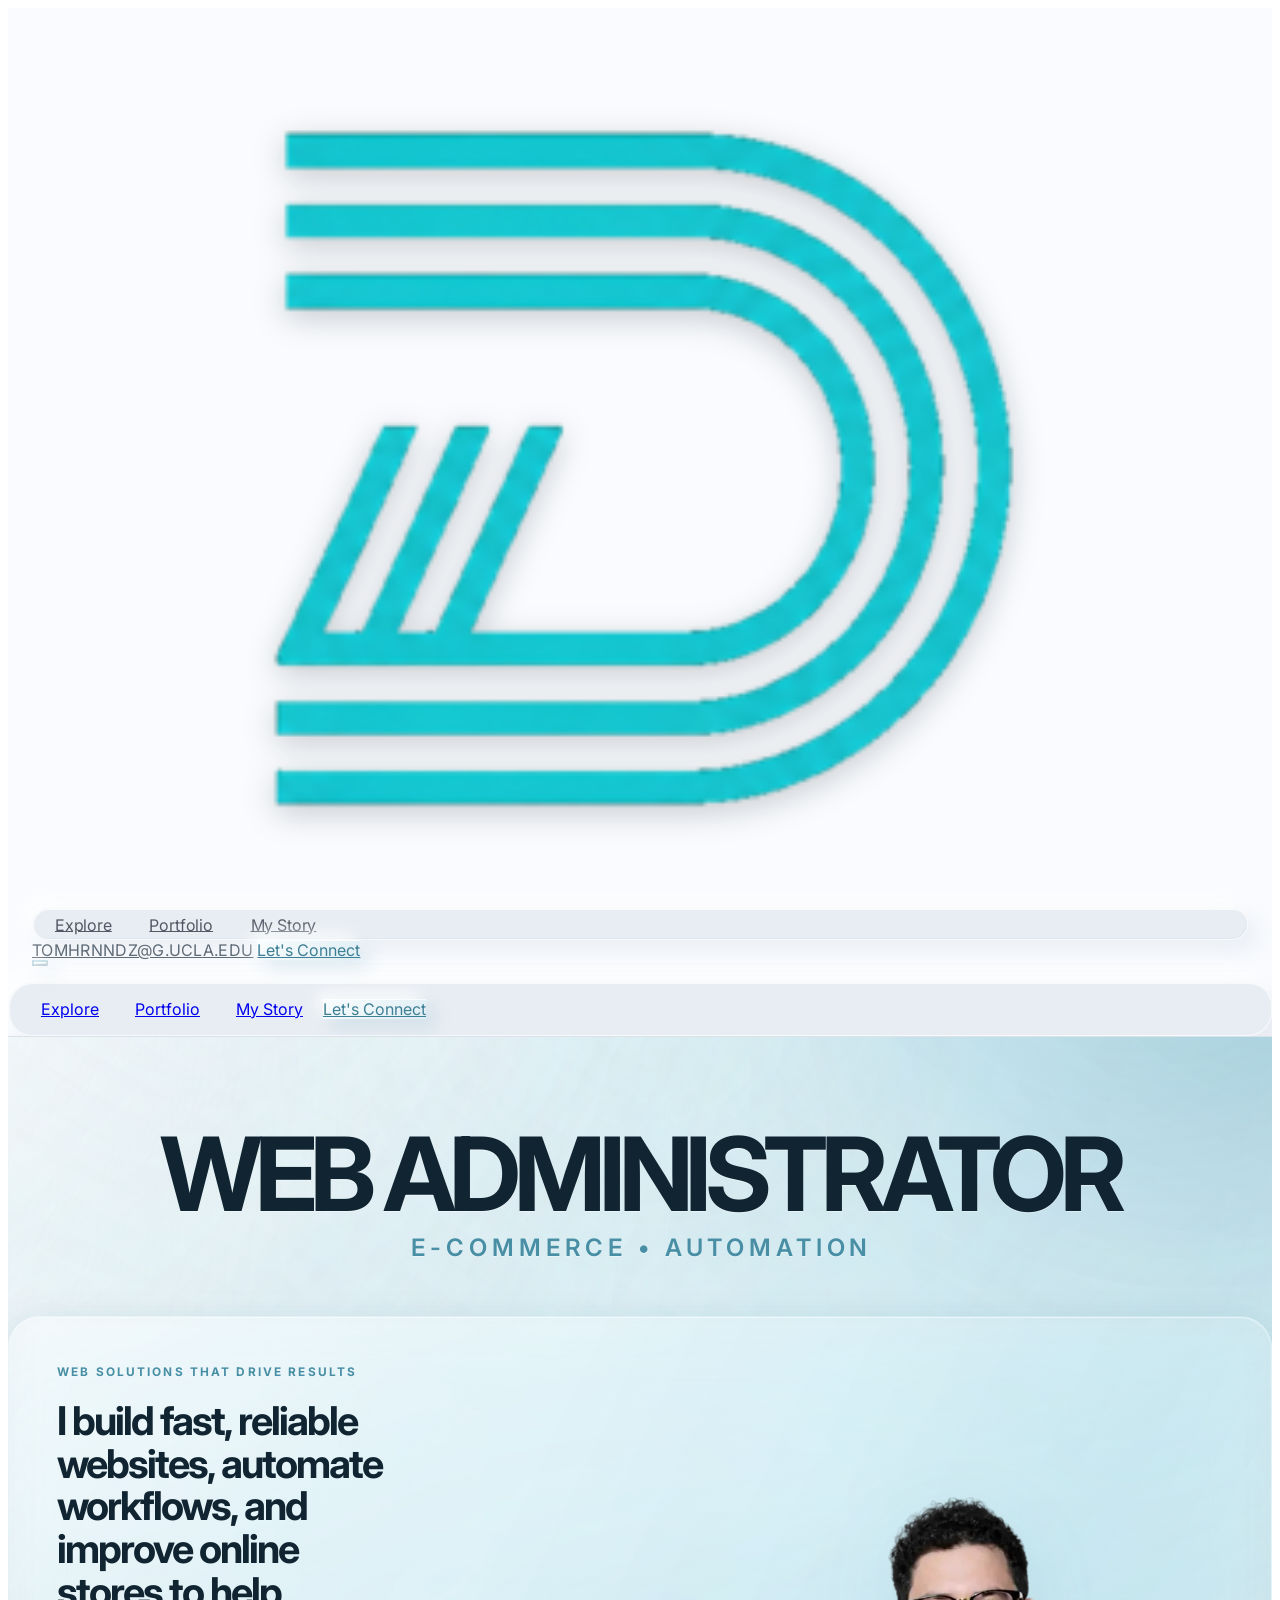
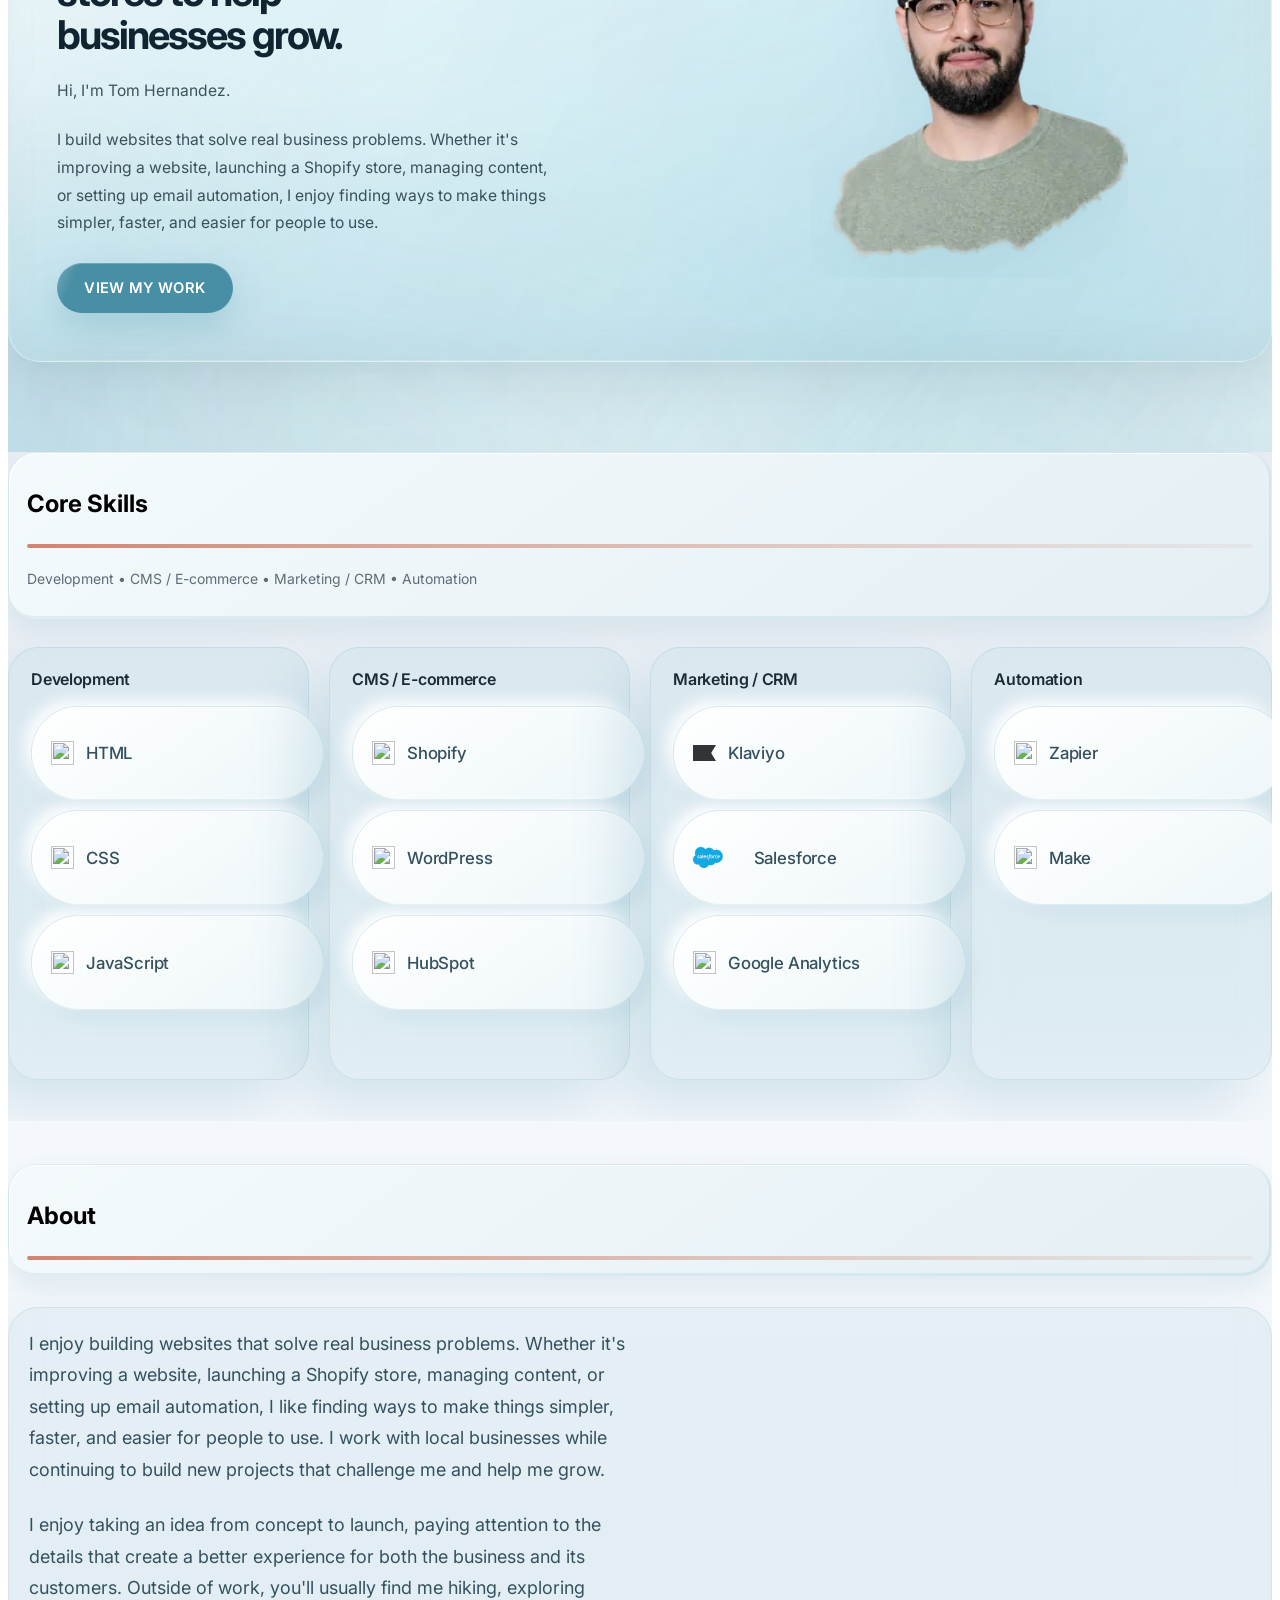
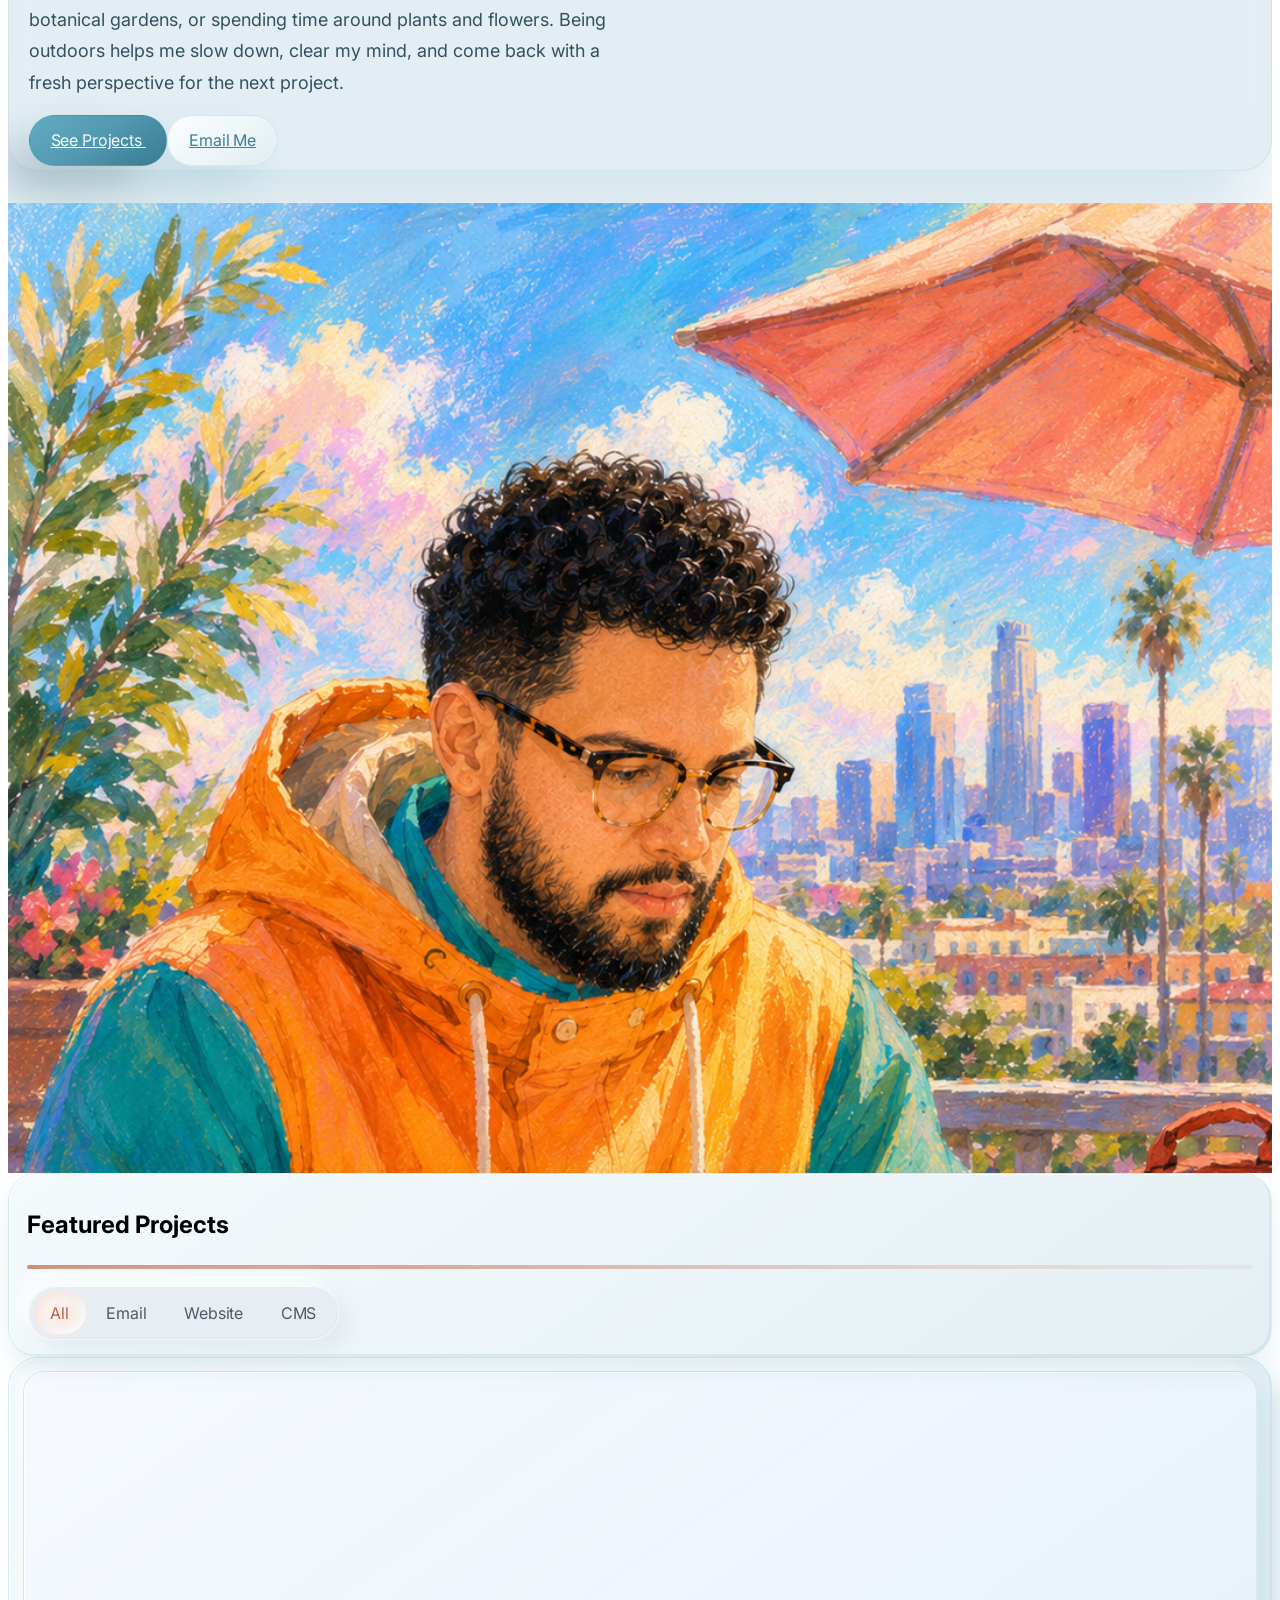
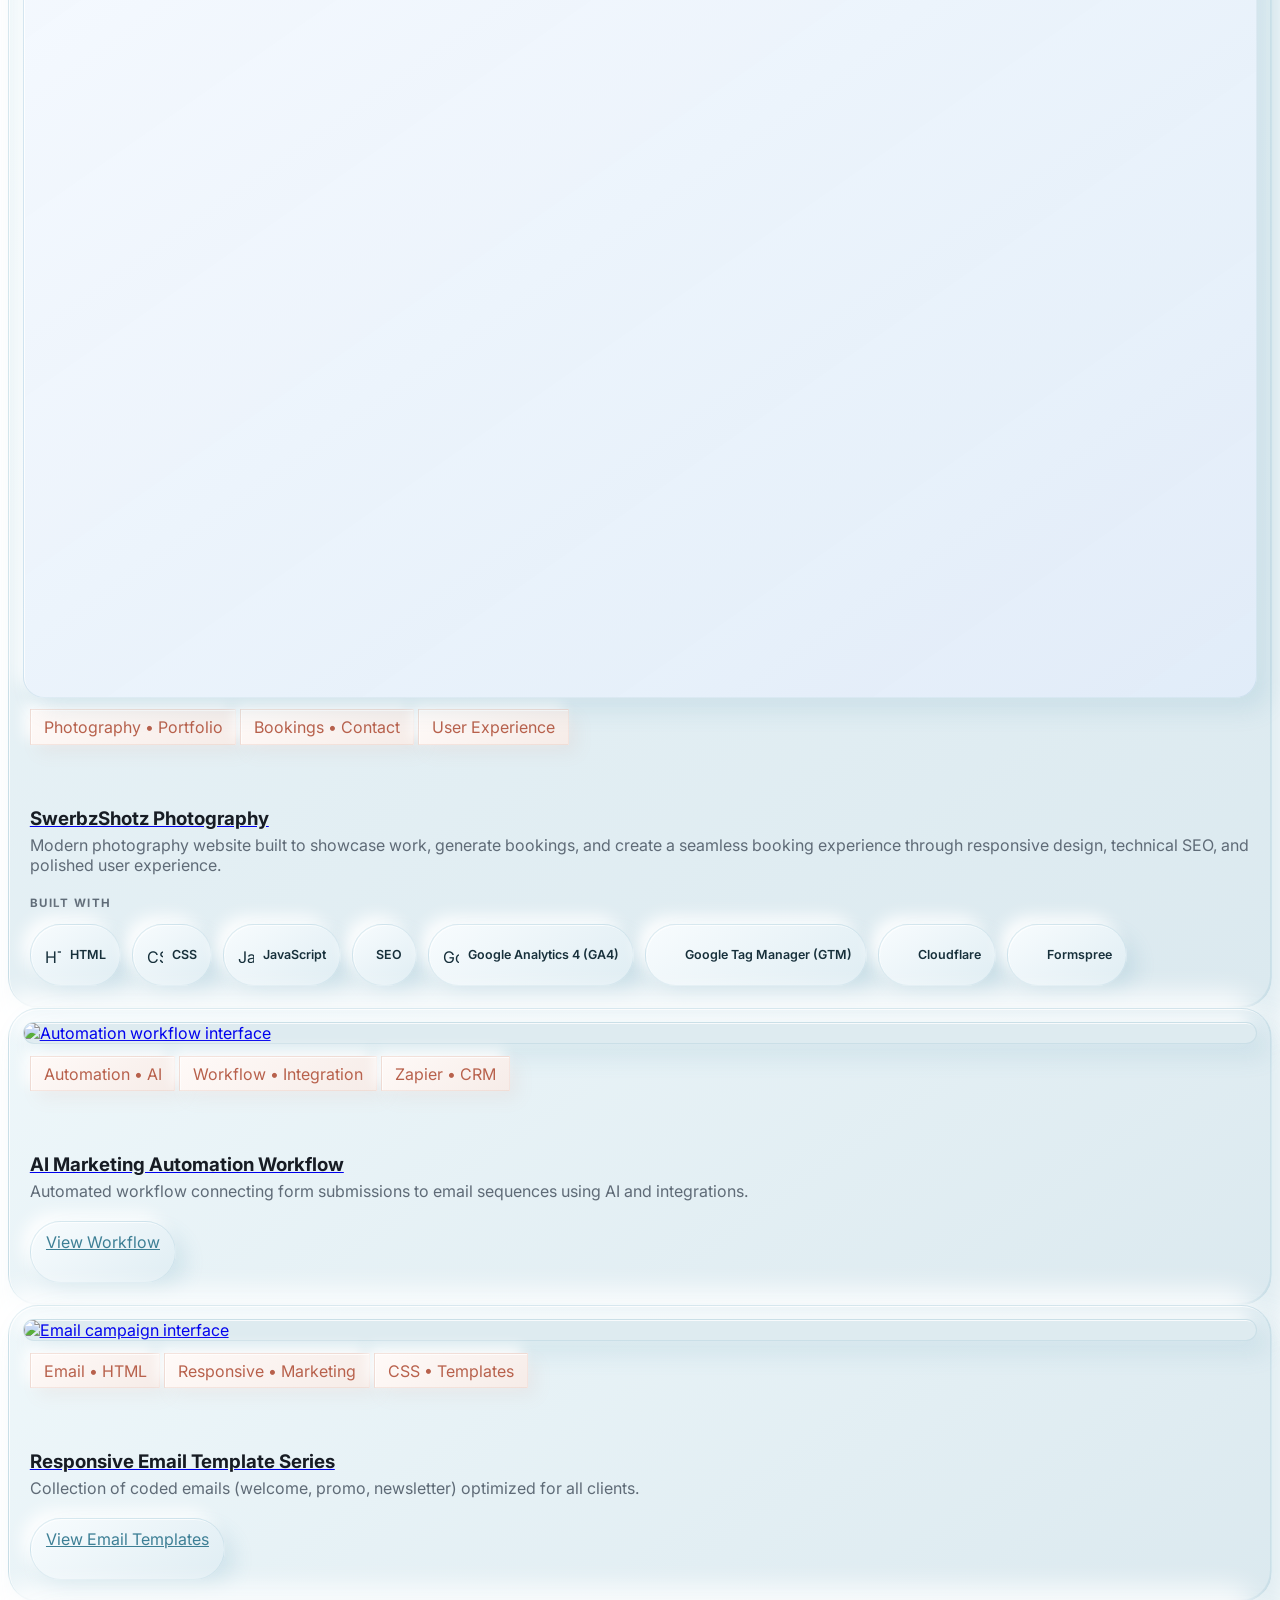
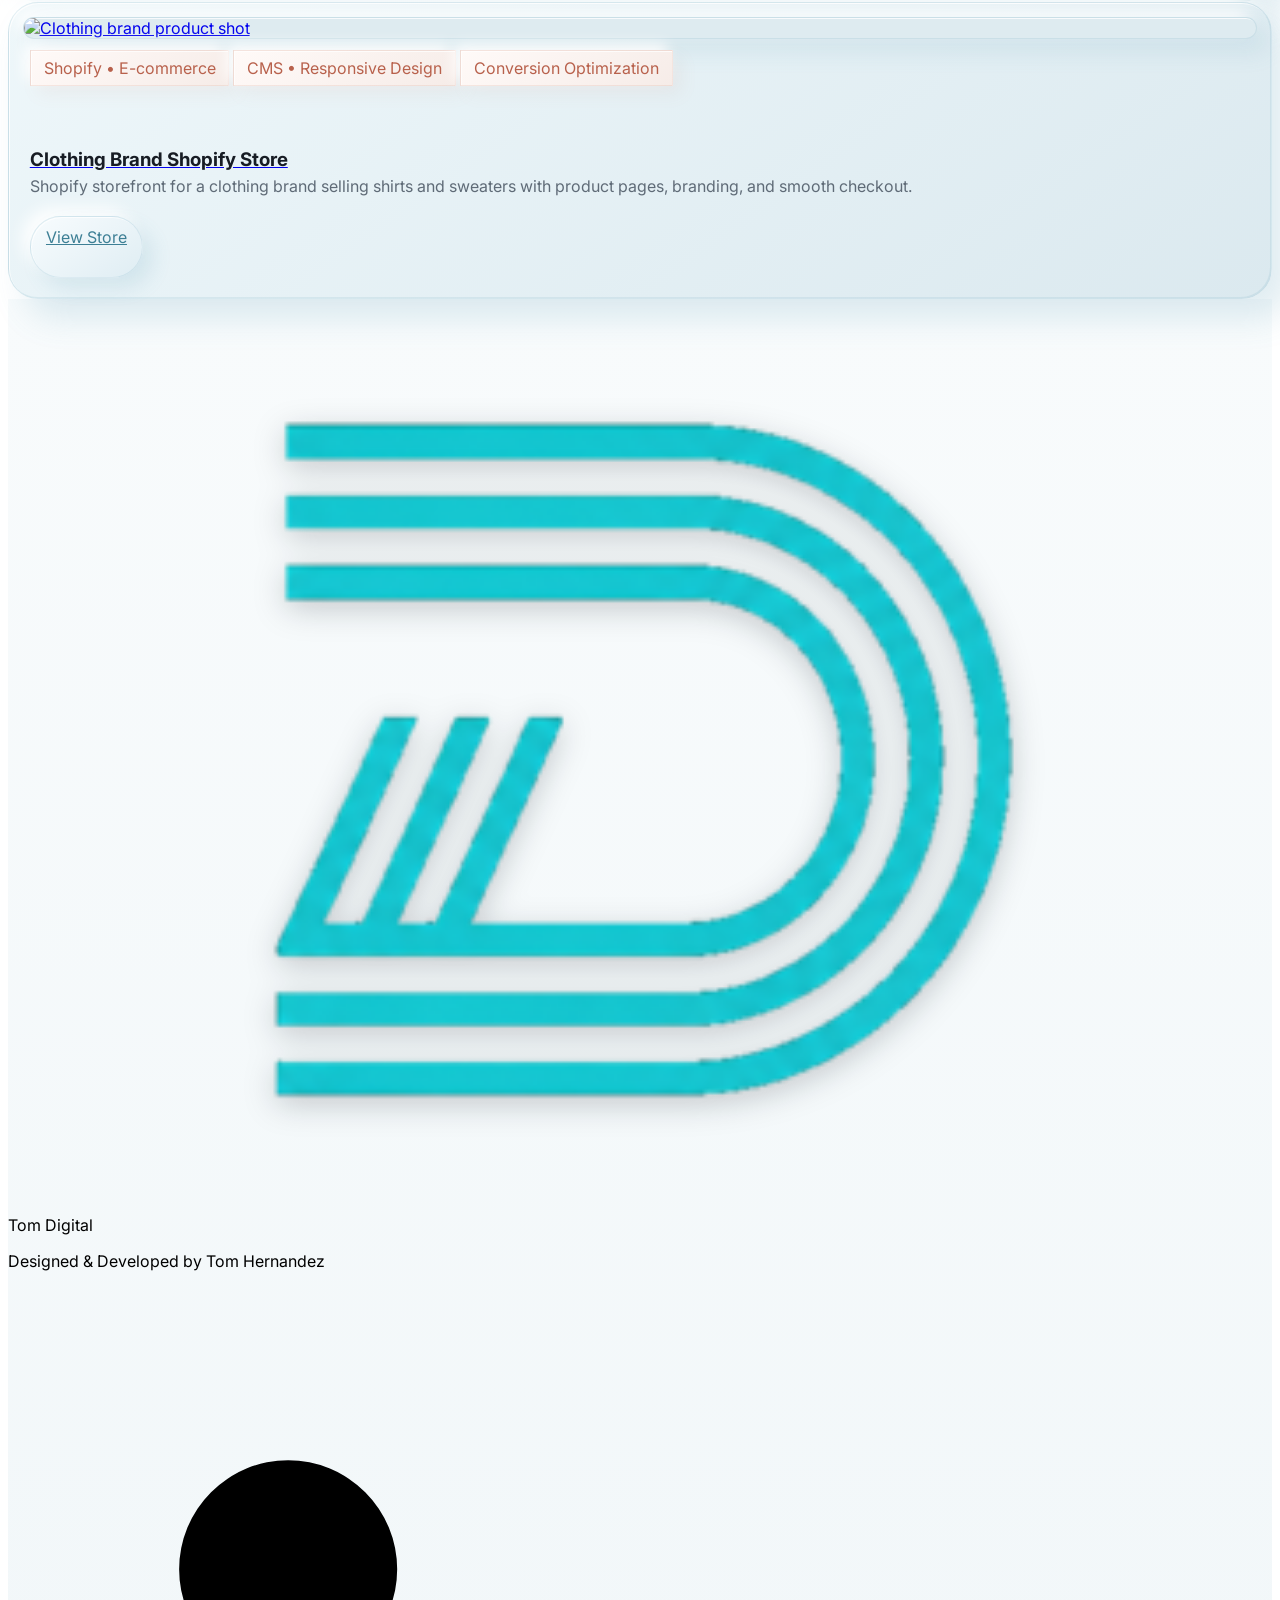
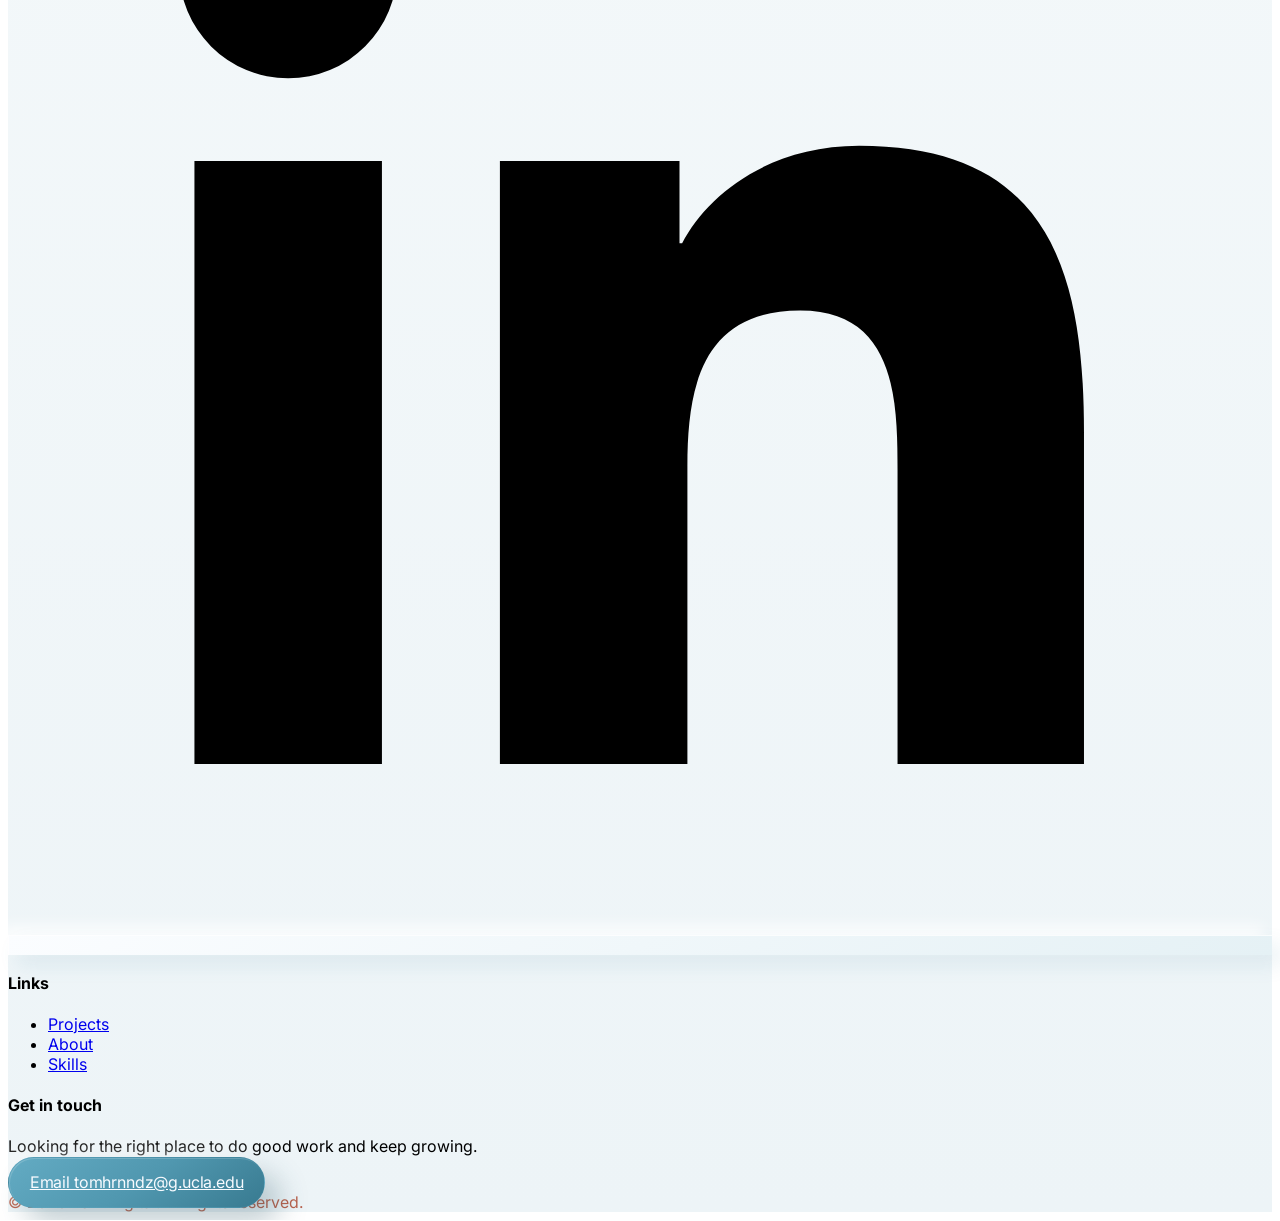
==== commit f61dfab1: "portfolio revamp draft" ====
--- a/index.html
+++ b/index.html
@@ -162,9 +162,11 @@
       <div class="site-header__bar flex items-center justify-between py-4">
         <!-- Left: Logo + Desktop Nav -->
         <div class="flex items-center gap-8">
-          <a href="#work" class="site-brand inline-flex items-center gap-2">
+          <a href="#work" class="site-brand inline-flex items-center gap-2" aria-label="Tom Digital home">
             <span
-              class="site-brand__mark inline-flex h-9 w-9 items-center justify-center rounded-md border border-zinc-300 bg-white text-zinc-900 text-sm font-medium tracking-tight">TH</span>
+              class="site-brand__mark inline-flex items-center justify-center">
+              <img src="img/tom-digital-logo-transparent.png" alt="" class="site-brand__logo" aria-hidden="true">
+            </span>
           </a>
 
           <nav class="site-nav hidden md:flex items-center gap-3 text-sm font-medium text-zinc-700">
@@ -213,38 +215,45 @@
   <main>
     <!-- Hero -->
     <section id="work" class="relative overflow-visible">
-      <div class="mx-auto max-w-7xl px-6">
-        <!-- Oversized Name - Fit to Width -->
-        <h1 class="mt-8 leading-none font-semibold tracking-tight uppercase">
-          <span class="text-fit">
-            <span><span>Tom Hernandez</span></span>
-            <span aria-hidden="true">Tom Hernandez</span>
-          </span>
-        </h1>
-
-        <!-- Feature Image -->
-        <div class="hero-media relative mt-6 overflow-hidden rounded-md border border-zinc-200 bg-zinc-100">
-          <img src="img/three side plants.png" alt="" aria-hidden="true" class="hero-side-plant">
-          <img src="img/hero.png" alt="Hero image" class="hero-image w-full">
-          <img src="img/plant_bg.png" alt="" aria-hidden="true" class="hero-plant-image">
-          <img src="img/plant_bg.png" alt="" aria-hidden="true" class="hero-plant-image">
-          <div class="hero-media__copy pointer-events-none absolute">
-            <h2 class="hero-tagline hero-tagline--overlay">
-              <span class="text-fit hero-tagline-fit hero-tagline-fit--overlay">
-                <span><span class="hero-tagline-fit__text">Plant grower at heart,<br>building campaigns that
-                    convert<br>from the start.</span></span>
-                <span aria-hidden="true">Plant grower at heart,<br>building campaigns that convert<br>from the
-                  start.</span>
-              </span>
-            </h2>
-            <div class="hero-cta pointer-events-auto">
-              <a href="#projects"
-                class="section-cta section-cta--solid inline-flex items-center gap-2 rounded-md bg-zinc-900 px-4 py-2.5 text-white text-sm font-medium tracking-tight hover:bg-black transition">
-                <i data-lucide="arrow-right" class="h-4 w-4"></i>
-                <span>View Campaign Project</span>
-              </a>
+      <div class="hero-mesh" aria-hidden="true">
+        <span class="hero-mesh__blob hero-mesh__blob--one"></span>
+        <span class="hero-mesh__blob hero-mesh__blob--two"></span>
+        <span class="hero-mesh__blob hero-mesh__blob--three"></span>
+        <span class="hero-mesh__blob hero-mesh__blob--four"></span>
+        <span class="hero-mesh__blob hero-mesh__blob--five"></span>
+        <span class="hero-mesh__blob hero-mesh__blob--six"></span>
+      </div>
+      <div class="hero-shell mx-auto max-w-7xl px-6">
+        <div class="hero-heading">
+          <h1 class="hero-display font-semibold tracking-tight uppercase">
+            <span class="hero-display__line hero-display__line--primary">WEB ADMINISTRATOR</span>
+            <span class="hero-display__line hero-display__line--secondary">E-COMMERCE &bull; AUTOMATION</span>
+          </h1>
+        </div>
+
+        <div class="hero-grid">
+          <article class="hero-card hero-card--unified">
+            <div class="hero-card__column hero-card__column--copy">
+              <p class="hero-card__eyebrow">WEB SOLUTIONS THAT DRIVE RESULTS</p>
+              <p class="hero-card__title">
+                I build fast, reliable websites, automate workflows, and improve online stores to help businesses
+                grow.
+              </p>
+              <p class="hero-card__body">Hi, I&apos;m Tom Hernandez.</p>
+              <p class="hero-card__body">
+                I build websites that solve real business problems. Whether it&apos;s improving a website, launching a
+                Shopify store, managing content, or setting up email automation, I enjoy finding ways to make things
+                simpler, faster, and easier for people to use.
+              </p>
+              <div class="hero-card__actions">
+                <a href="#projects" class="hero-button hero-button--primary">VIEW MY WORK</a>
+              </div>
             </div>
-          </div>
+
+            <figure class="hero-card__column hero-card__column--image">
+              <img src="img/hero-port-clean.png" alt="Portrait of Tom Hernandez" class="hero-image">
+            </figure>
+          </article>
         </div>
       </div>
     </section>
@@ -321,8 +330,7 @@
             <ul class="skills-category__list" role="list">
               <li>
                 <span class="skills-pill">
-                  <img class="skills-pill__icon skills-pill__icon--klaviyo"
-                    src="https://upload.wikimedia.org/wikipedia/commons/2/22/Klaviyo-primary-logo-charcoal.svg" alt=""
+                  <img class="skills-pill__icon skills-pill__icon--klaviyo" src="img/klaviyo.svg" alt=""
                     aria-hidden="true" loading="lazy" decoding="async">
                   <span class="skills-pill__label">Klaviyo</span>
                 </span>
@@ -377,22 +385,24 @@
           </div>
         </div>
 
-        <div class="grid grid-cols-1 lg:grid-cols-12 gap-12">
+        <div class="about-panels grid grid-cols-1 lg:grid-cols-12 gap-12">
           <div class="about-copy lg:col-span-6">
-            <p class="mt-10 text-zinc-600 leading-relaxed text-base">
-              I build websites, email campaigns, and systems focused on real results &mdash; from capturing users to
-              guiding them through clear, structured experiences. My work centers on CMS, email marketing, and
-              automation, and I have built projects that simulate real workflows, including a campaign with a landing
-              page, email sequence, and basic automation flow. I also use AI to streamline content and improve how I
-              work.
-            </p>
-            <p class="mt-4 text-zinc-600 leading-relaxed text-base">
-              Outside of that, I'm usually in nature &mdash; hiking, around plants and flowers, or visiting botanical
-              gardens. Spring is my favorite season, when everything starts to grow again. It helps me slow down, stay
-              present, and appreciate the moment.
-            </p>
-
-            <div class="mt-8 flex flex-wrap items-center gap-3">
+            <div class="about-copy__body">
+              <p class="text-zinc-600">
+                I enjoy building websites that solve real business problems. Whether it's improving a website,
+                launching a Shopify store, managing content, or setting up email automation, I like finding ways to
+                make things simpler, faster, and easier for people to use. I work with local businesses while
+                continuing to build new projects that challenge me and help me grow.
+              </p>
+              <p class="text-zinc-600">
+                I enjoy taking an idea from concept to launch, paying attention to the details that create a better
+                experience for both the business and its customers. Outside of work, you'll usually find me hiking,
+                exploring botanical gardens, or spending time around plants and flowers. Being outdoors helps me slow
+                down, clear my mind, and come back with a fresh perspective for the next project.
+              </p>
+            </div>
+
+            <div class="about-copy__actions flex flex-wrap items-center gap-3">
               <a href="#projects"
                 class="section-cta section-cta--solid inline-flex items-center gap-2 rounded-md bg-zinc-900 px-4 py-2.5 text-white text-sm font-medium tracking-tight hover:bg-black transition">
                 <i data-lucide="arrow-right" class="h-4 w-4"></i>
@@ -406,13 +416,13 @@
               </a>
             </div>
           </div>
-          <div class="mt-10 lg:col-span-6">
-            <div class="about-portrait-card relative aspect-[4/3] overflow-hidden rounded-md bg-white">
+          <div class="about-media lg:col-span-6">
+            <div class="about-portrait-card relative overflow-hidden rounded-md bg-white">
               <img
-                src="https://images.unsplash.com/photo-1544006659-f0b21884ce1d?q=80&amp;w=1500&amp;auto=format&amp;fit=crop"
-                alt="Portrait" class="h-full w-full object-cover">
+                src="img/about-section-artwork.png"
+                alt="Illustration of Tom Hernandez working outdoors on a laptop with a city skyline in the background" class="about-portrait-card__image">
             </div>
-            <p class="about-caption mt-4 text-sm text-zinc-500">Focused on clarity, performance, and timeless
+            <p class="about-caption text-sm text-zinc-500">Focused on clarity, performance, and timeless
               aesthetics.</p>
           </div>
         </div>
@@ -444,10 +454,11 @@
           <!-- Card 1 -->
           <article id="featuredProjectCard"
             class="group featured-project-card rounded-md border border-zinc-200 bg-white overflow-hidden"
-            data-project-card data-categories="website"></article>
+            data-project-card data-project-status="complete" data-categories="website"></article>
 
           <!-- Card 2 -->
           <article class="group rounded-md border border-zinc-200 bg-white overflow-hidden" data-project-card
+            data-project-status="unfinished"
             data-categories="email">
             <a href="#newpage" target="_blank" rel="noopener noreferrer"
               class="relative overflow-hidden aspect-[5/6] block"
@@ -489,6 +500,7 @@
 
           <!-- Card 3 -->
           <article class="group rounded-md border border-zinc-200 bg-white overflow-hidden" data-project-card
+            data-project-status="unfinished"
             data-categories="email">
             <a href="#newpage" target="_blank" rel="noopener noreferrer"
               class="relative overflow-hidden aspect-[5/6] block"
@@ -530,6 +542,7 @@
 
           <!-- Card 4 -->
           <article class="group rounded-md border border-zinc-200 bg-white overflow-hidden" data-project-card
+            data-project-status="unfinished"
             data-categories="website">
             <a href="#newpage" target="_blank" rel="noopener noreferrer"
               class="relative overflow-hidden aspect-[5/6] block"
@@ -580,10 +593,14 @@
         <div class="grid grid-cols-2 gap-y-8 md:grid-cols-3 md:gap-10">
           <div class="pr-4 md:pr-0">
             <a href="#work"
-              class="inline-flex h-10 w-10 items-center justify-center rounded-md border border-zinc-300 bg-white text-zinc-900 text-sm font-medium tracking-tight">
-              TH</a>
-            <p class="mt-4 text-sm text-zinc-600 max-w-xs">Inspired by the outdoors, bringing fresh air to the
-              web.</p>
+              class="footer-brand inline-flex items-center justify-center"
+              aria-label="Tom Digital home">
+              <img src="img/tom-digital-logo-transparent.png" alt="" class="footer-brand__logo" aria-hidden="true">
+            </a>
+            <div class="mt-4 text-sm text-zinc-600 max-w-xs">
+              <p>Tom Digital</p>
+              <p class="mt-1">Designed &amp; Developed by Tom Hernandez</p>
+            </div>
             <div class="mt-4 flex items-center gap-3">
               <a href="https://www.linkedin.com/in/tom-hernandez-dev/" target="_blank" rel="noopener noreferrer"
                 aria-label="LinkedIn"
@@ -625,22 +642,22 @@
         </div>
 
         <div class="mt-12 flex items-center justify-between border-t border-zinc-200 pt-6 text-xs text-zinc-500">
-          <span>&copy; <span id="year"></span> Tom Hernandez</span>
-          <span>Crafted with intention.</span>
+          <span>&copy; <span id="year">2026</span> Tom Digital. All rights reserved.</span>
         </div>
       </div>
     </footer>
   </main>
 
   <!-- Exit Intent Modal -->
-  <div id="exitModal" class="modal hidden">
+  <div id="exitModal" class="modal hidden" aria-hidden="true">
     <div class="modal-overlay"></div>
 
-    <div class="modal-box">
+    <div class="modal-box" role="dialog" aria-modal="true" aria-labelledby="modalTitle"
+      aria-describedby="modalCaseStudyContent" tabindex="-1">
       <div class="modal-heading-row">
         <div class="modal-heading-shell">
           <div class="section-header modal-section-header">
-            <h2>About My Work</h2>
+            <h2 id="modalTitle">SwerbzShotz Photography Case Study</h2>
             <div class="accent-line" aria-hidden="true"></div>
           </div>
         </div>
@@ -648,35 +665,70 @@
       </div>
 
       <div class="modal-content-grid">
-        <div class="modal-copy">
-          <p>
-            One of my recent projects is a caf&eacute; campaign where I designed a landing page to capture users, built
-            a 3-email sequence to guide them through the experience, and created a simple automation flow to model how
-            businesses convert visitors into customers.
-          </p>
-
-          <p>
-            Once it&rsquo;s set up, the system runs smoothly on its own &mdash; capturing users, sending emails, and
-            moving them through the flow without constant manual input.
-          </p>
-        </div>
-
-        <div class="modal-media">
-          <div class="modal-media-frame">
-            <img class="modal-media-image"
-              src="https://images.unsplash.com/photo-1542751371-adc38448a05e?q=80&amp;w=1600&amp;auto=format&amp;fit=crop"
-              alt="Cafe campaign landing page preview" loading="lazy">
-          </div>
-        </div>
-      </div>
-
-      <div class="modal-action-row">
-        <button id="closeModalBottom"
-          class="section-cta section-cta--solid modal-action inline-flex items-center justify-center gap-2 rounded-md bg-zinc-900 px-4 py-2.5 text-white text-sm font-medium tracking-tight hover:bg-black transition"
-          type="button">
-          <span>View Projects</span>
-          <i data-lucide="arrow-right" class="h-4 w-4"></i>
-        </button>
+        <div class="modal-copy" id="modalCaseStudyContent">
+          <div class="modal-copy__section">
+            <h3>Project Overview</h3>
+            <p>
+              SwerbzShotz is a photography website I designed and developed for a real Los Angeles client. The goal
+              was to create a modern online portfolio that makes it easy for visitors to explore the photographer's
+              work, understand the available services, and submit a booking inquiry.
+            </p>
+          </div>
+
+          <div class="modal-copy__section">
+            <h3>The Challenge</h3>
+            <p>
+              The client needed a stronger online presence with clear gallery navigation, a professional presentation,
+              and a simple path from viewing photos to requesting a session.
+            </p>
+          </div>
+
+          <div class="modal-copy__section">
+            <h3>My Solution</h3>
+            <p>
+              I built a responsive website with custom galleries, mobile-friendly navigation, clear calls to action,
+              and an online booking flow. I also added analytics, SEO improvements, contact form handling, and
+              deployment support.
+            </p>
+          </div>
+
+          <div class="modal-copy__section">
+            <h3>My Role</h3>
+            <p>
+              I handled the website design, frontend development, content organization, analytics setup, deployment,
+              and revisions based on client feedback.
+            </p>
+          </div>
+        </div>
+
+        <div class="modal-aside">
+          <div class="modal-media">
+            <div class="modal-media-frame">
+              <img class="modal-media-image"
+                src="img/swerbzshotz-preview.png"
+                alt="SwerbzShotz photography website homepage preview" loading="lazy">
+            </div>
+          </div>
+
+          <div class="modal-action-row">
+            <a id="modalLiveWebsiteLink"
+              class="section-cta section-cta--solid modal-action modal-action--primary inline-flex items-center justify-center gap-2 rounded-md bg-zinc-900 px-4 py-2.5 text-white text-sm font-medium tracking-tight hover:bg-black transition"
+              href="https://swerbzshotz.com" target="_blank" rel="noopener noreferrer">
+              <span>View Live Website</span>
+              <i data-lucide="external-link" class="h-4 w-4"></i>
+            </a>
+          </div>
+
+          <div class="modal-tools" aria-label="Tools used in the project">
+            <span class="modal-tools__pill">HTML</span>
+            <span class="modal-tools__pill">CSS</span>
+            <span class="modal-tools__pill">JavaScript</span>
+            <span class="modal-tools__pill">GA4</span>
+            <span class="modal-tools__pill">Google Tag Manager</span>
+            <span class="modal-tools__pill">Cloudflare</span>
+            <span class="modal-tools__pill">Formspree</span>
+          </div>
+        </div>
       </div>
     </div>
   </div>
@@ -755,8 +807,9 @@
       setMobileMenuOpen(Boolean(open));
     });
 
-    const projectImage = 'https://images.unsplash.com/photo-1516035069371-29a1b244cc32?q=80&w=1600&auto=format&fit=crop';
-    const projectVideo = 'https://interactive-examples.mdn.mozilla.net/media/cc0-videos/flower.mp4';
+    const SHOW_UNFINISHED_PROJECTS = false;
+    const projectImage = 'img/swerbzshotz-preview.png';
+    const projectVideo = 'img/swerbzshotz-preview.webm';
     const projectTitle = 'SwerbzShotz Photography';
     const projectDescription = 'Modern photography website built to showcase work, generate bookings, and create a seamless booking experience through responsive design, technical SEO, and polished user experience.';
     const projectCategories = [
@@ -852,10 +905,10 @@
           class="featured-project-card__media relative overflow-hidden aspect-[5/6] block"
           aria-label="Open ${escapeHtml(projectTitle)} in a new tab" data-project-media-link>
           <img src="${escapeHtml(projectImage)}" alt="${escapeHtml(projectTitle)} preview screenshot"
-            class="featured-project-card__media-visual featured-project-card__image absolute inset-0 h-full w-full object-cover"
+            class="featured-project-card__media-visual featured-project-card__image absolute inset-0 h-full w-full"
             loading="lazy" decoding="async">
-          <video class="featured-project-card__media-visual featured-project-card__video absolute inset-0 h-full w-full object-cover"
-            src="${escapeHtml(projectVideo)}" poster="${escapeHtml(projectImage)}" muted loop playsinline preload="none"
+          <video class="featured-project-card__media-visual featured-project-card__video absolute inset-0 h-full w-full"
+            src="${escapeHtml(projectVideo)}" poster="${escapeHtml(projectImage)}" muted loop playsinline autoplay preload="auto"
             aria-hidden="true" data-project-preview-video></video>
           <span class="featured-project-card__overlay" aria-hidden="true">
             <span class="project-media__play">
@@ -888,7 +941,22 @@
       const projectPreviewVideo = cardElement.querySelector('[data-project-preview-video]');
       const mediaLink = cardElement.querySelector('[data-project-media-link]');
       const titleLink = cardElement.querySelector('[data-project-title-link]');
-      let shouldResetVideo = false;
+      const canHoverPreview = window.matchMedia('(any-hover: hover) and (any-pointer: fine)');
+
+      if (projectPreviewVideo) {
+        projectPreviewVideo.autoplay = canHoverPreview.matches;
+        projectPreviewVideo.muted = true;
+        projectPreviewVideo.defaultMuted = true;
+        projectPreviewVideo.playsInline = true;
+
+        if (canHoverPreview.matches) {
+          projectPreviewVideo.load();
+          const initialPlayAttempt = projectPreviewVideo.play();
+          if (initialPlayAttempt && typeof initialPlayAttempt.catch === 'function') {
+            initialPlayAttempt.catch(() => {});
+          }
+        }
+      }
 
       const trackProjectClick = (projectType) => {
         posthog?.capture('project_clicked', {
@@ -898,39 +966,28 @@
       };
 
       const startPreview = () => {
-        if (!projectPreviewVideo || window.matchMedia('(hover: none), (pointer: coarse)').matches) return;
+        if (!projectPreviewVideo || !canHoverPreview.matches) return;
 
         cardElement.classList.add('is-previewing');
+
+        if (projectPreviewVideo.readyState < 2) {
+          projectPreviewVideo.load();
+        }
+
+        projectPreviewVideo.currentTime = 0;
         const playAttempt = projectPreviewVideo.play();
 
         if (playAttempt && typeof playAttempt.catch === 'function') {
-          playAttempt.catch(() => {
-            cardElement.classList.remove('is-previewing');
-          });
+          playAttempt.catch(() => {});
         }
       };
 
       const stopPreview = () => {
-        if (!projectPreviewVideo) return;
-
         cardElement.classList.remove('is-previewing');
-        projectPreviewVideo.pause();
-
-        if (projectPreviewVideo.readyState >= 1) {
-          projectPreviewVideo.currentTime = 0;
-          shouldResetVideo = false;
-          return;
-        }
-
-        shouldResetVideo = true;
       };
 
-      projectPreviewVideo?.addEventListener('loadedmetadata', () => {
-        if (!shouldResetVideo) return;
-        projectPreviewVideo.currentTime = 0;
-        shouldResetVideo = false;
-      });
-
+      mediaLink?.addEventListener('pointerenter', startPreview);
+      mediaLink?.addEventListener('pointerleave', stopPreview);
       mediaLink?.addEventListener('mouseenter', startPreview);
       mediaLink?.addEventListener('mouseleave', stopPreview);
       mediaLink?.addEventListener('focus', startPreview);
@@ -956,6 +1013,7 @@
 
     const headerNavLinks = Array.from(document.querySelectorAll('header .site-nav a.site-nav__link[href^="#"]'));
     const mobileNavLinks = Array.from(document.querySelectorAll('#mobileMenu .site-mobile-menu__link[href^="#"]'));
+    const projectsGrid = document.getElementById('projectsGrid');
     const projectFilters = Array.from(document.querySelectorAll('.project-filter'));
     const projectCards = Array.from(document.querySelectorAll('[data-project-card]'));
     const footerEmailCta = document.getElementById('footerEmailCta');
@@ -1086,6 +1144,13 @@
       });
     });
 
+    function updateProjectsGridLayout() {
+      if (!projectsGrid) return;
+
+      const visibleCards = projectCards.filter(card => !card.classList.contains('is-filtered-out'));
+      projectsGrid.classList.toggle('projects-grid--single', visibleCards.length === 1);
+    }
+
     function setActiveNavLink(hash) {
       const normalizedHash = hash || '';
       const allNavLinks = [...headerNavLinks, ...mobileNavLinks];
@@ -1110,10 +1175,14 @@
       });
 
       projectCards.forEach(card => {
+        const projectStatus = card.dataset.projectStatus || 'unfinished';
         const categories = (card.dataset.categories || '').split(/\s+/).filter(Boolean);
-        const matches = filter === 'all' || categories.includes(filter);
-        card.classList.toggle('is-filtered-out', !matches);
+        const matchesFilter = filter === 'all' || categories.includes(filter);
+        const isVisible = (SHOW_UNFINISHED_PROJECTS || projectStatus === 'complete') && matchesFilter;
+        card.classList.toggle('is-filtered-out', !isVisible);
       });
+
+      updateProjectsGridLayout();
     }
 
     projectFilters.forEach(button => {
@@ -1208,11 +1277,27 @@
      */
     let modalShown = false;
     const exitModal = document.getElementById('exitModal');
+    const exitModalBox = exitModal?.querySelector('.modal-box');
     const closeModalBtn = document.getElementById('closeModal');
-    const closeModalBottomBtn = document.getElementById('closeModalBottom');
+    const modalLiveWebsiteLink = document.getElementById('modalLiveWebsiteLink');
     const exitModalOverlay = exitModal?.querySelector('.modal-overlay');
-    const projectsSection = document.getElementById('projects');
     const modalNavGap = 32;
+    let modalLastFocusedElement = null;
+
+    modalLiveWebsiteLink?.setAttribute('href', projectLink);
+
+    function getModalFocusableElements() {
+      if (!exitModal) return [];
+
+      return Array.from(exitModal.querySelectorAll(
+        'a[href], button:not([disabled]), textarea:not([disabled]), input:not([disabled]), select:not([disabled]), [tabindex]:not([tabindex="-1"])'
+      )).filter(element => {
+        if (!(element instanceof HTMLElement)) return false;
+        if (element.closest('.hidden')) return false;
+        if (element.getAttribute('aria-hidden') === 'true') return false;
+        return true;
+      });
+    }
 
     function syncExitModalOffset() {
       if (!exitModal) return;
@@ -1227,13 +1312,20 @@
      */
     function showExitModal() {
       if (!modalShown) {
+        modalLastFocusedElement = document.activeElement instanceof HTMLElement ? document.activeElement : null;
         syncExitModalOffset();
         exitModal.classList.remove('hidden');
+        exitModal.setAttribute('aria-hidden', 'false');
         modalShown = true;
         // Prevent body scroll when modal is open
         document.body.style.overflow = 'hidden';
         // Reinitialize icons for modal buttons
         lucide.createIcons();
+
+        window.requestAnimationFrame(() => {
+          const focusableElements = getModalFocusableElements();
+          (focusableElements[0] || exitModalBox)?.focus();
+        });
       }
     }
 
@@ -1242,7 +1334,12 @@
      */
     function hideExitModal() {
       exitModal.classList.add('hidden');
+      exitModal.setAttribute('aria-hidden', 'true');
       document.body.style.overflow = '';
+
+      if (modalLastFocusedElement && typeof modalLastFocusedElement.focus === 'function') {
+        modalLastFocusedElement.focus({ preventScroll: true });
+      }
     }
 
     window.addEventListener('resize', () => {
@@ -1252,22 +1349,7 @@
 
     // Close modal on button click
     closeModalBtn?.addEventListener('click', hideExitModal);
-    closeModalBottomBtn?.addEventListener('click', () => {
-      hideExitModal();
-
-      if (!projectsSection) return;
-
-      const header = document.querySelector('header');
-      const headerHeight = header ? header.offsetHeight : 0;
-      const targetPosition = projectsSection.getBoundingClientRect().top + window.pageYOffset - headerHeight;
-
-      window.scrollTo({
-        top: targetPosition,
-        behavior: 'smooth'
-      });
-
-      setActiveNavLink('#projects');
-    });
+    modalLiveWebsiteLink?.addEventListener('click', hideExitModal);
 
     // Close modal when clicking outside
     exitModalOverlay?.addEventListener('click', hideExitModal);
@@ -1279,8 +1361,36 @@
 
     // Close modal on Escape key
     document.addEventListener('keydown', (e) => {
-      if (e.key === 'Escape' && !exitModal.classList.contains('hidden')) {
+      if (exitModal.classList.contains('hidden')) return;
+
+      if (e.key === 'Escape') {
         hideExitModal();
+        return;
+      }
+
+      if (e.key !== 'Tab') return;
+
+      const focusableElements = getModalFocusableElements();
+      if (!focusableElements.length) {
+        e.preventDefault();
+        exitModalBox?.focus();
+        return;
+      }
+
+      const firstFocusable = focusableElements[0];
+      const lastFocusable = focusableElements[focusableElements.length - 1];
+
+      if (e.shiftKey) {
+        if (document.activeElement === firstFocusable || !exitModal.contains(document.activeElement)) {
+          e.preventDefault();
+          lastFocusable.focus();
+        }
+        return;
+      }
+
+      if (document.activeElement === lastFocusable) {
+        e.preventDefault();
+        firstFocusable.focus();
       }
     });
 
--- a/css/main.css
+++ b/css/main.css
@@ -45,235 +45,727 @@
   background: rgba(var(--accent-primary-rgb), 0.22);
 }
 
-.hero-media {
+#work {
+  --hero-brand-rgb: 72, 142, 164;
+  --hero-brand-soft-rgb: 95, 168, 192;
+  --hero-brand-mist-rgb: 143, 207, 221;
+  --hero-brand-highlight-rgb: 216, 240, 245;
+  position: relative;
   isolation: isolate;
-  border-color: rgba(var(--accent-primary-rgb), 0.18);
-  box-shadow: none;
-}
-
-.hero-media::before {
+  overflow: clip;
+  background:
+    linear-gradient(
+      135deg,
+      rgba(250, 251, 252, 0.98) 0%,
+      rgba(245, 249, 251, 0.98) 44%,
+      rgba(239, 246, 248, 0.98) 100%
+    ),
+    linear-gradient(
+      115deg,
+      rgba(255, 255, 255, 0.9) 0%,
+      rgba(255, 255, 255, 0.28) 36%,
+      rgba(var(--hero-brand-highlight-rgb), 0.16) 64%,
+      rgba(var(--hero-brand-rgb), 0.06) 100%
+    ),
+    linear-gradient(
+      205deg,
+      rgba(var(--hero-brand-highlight-rgb), 0.18) 0%,
+      rgba(255, 255, 255, 0) 34%,
+      rgba(var(--hero-brand-soft-rgb), 0.1) 76%,
+      rgba(var(--hero-brand-rgb), 0.08) 100%
+    ),
+    #fafbfc;
+}
+
+#work::before {
+  content: "";
+  position: absolute;
+  inset: -16rem -14rem -14rem;
+  z-index: 0;
+  pointer-events: none;
+  background:
+    radial-gradient(
+      72% 74% at 90% 10%,
+      rgba(var(--hero-brand-rgb), 0.18) 0%,
+      rgba(var(--hero-brand-soft-rgb), 0.16) 18%,
+      rgba(var(--hero-brand-mist-rgb), 0.11) 34%,
+      rgba(var(--hero-brand-highlight-rgb), 0.06) 52%,
+      transparent 78%
+    ),
+    radial-gradient(
+      78% 74% at 8% 92%,
+      rgba(var(--hero-brand-soft-rgb), 0.16) 0%,
+      rgba(var(--hero-brand-rgb), 0.12) 22%,
+      rgba(var(--hero-brand-highlight-rgb), 0.08) 48%,
+      transparent 78%
+    ),
+    radial-gradient(
+      54% 52% at 62% 54%,
+      rgba(var(--hero-brand-highlight-rgb), 0.12) 0%,
+      rgba(var(--hero-brand-mist-rgb), 0.08) 28%,
+      transparent 70%
+    ),
+    radial-gradient(
+      46% 44% at 42% 28%,
+      rgba(var(--hero-brand-soft-rgb), 0.08) 0%,
+      transparent 76%
+    ),
+    linear-gradient(
+      118deg,
+      rgba(255, 255, 255, 0.58) 0%,
+      rgba(255, 255, 255, 0.08) 28%,
+      rgba(var(--hero-brand-highlight-rgb), 0.14) 52%,
+      rgba(var(--hero-brand-soft-rgb), 0.08) 74%,
+      rgba(255, 255, 255, 0.06) 100%
+    ),
+    linear-gradient(
+      210deg,
+      rgba(var(--hero-brand-highlight-rgb), 0.12) 0%,
+      rgba(255, 255, 255, 0) 30%,
+      rgba(var(--hero-brand-rgb), 0.08) 66%,
+      rgba(var(--hero-brand-soft-rgb), 0.05) 100%
+    );
+  filter: blur(130px) saturate(110%);
+  opacity: 1;
+}
+
+#work::after {
   content: "";
   position: absolute;
   inset: 0;
-  z-index: 2;
+  z-index: 0;
   pointer-events: none;
-  background: radial-gradient(
-    ellipse at left bottom,
-    rgba(0, 0, 0, 0.38) 0%,
-    rgba(0, 0, 0, 0.24) 24%,
-    rgba(0, 0, 0, 0.12) 40%,
-    rgba(0, 0, 0, 0) 50%
+  background-image:
+    linear-gradient(rgba(var(--hero-brand-rgb), 0.022) 1px, transparent 1px),
+    linear-gradient(90deg, rgba(var(--hero-brand-rgb), 0.022) 1px, transparent 1px);
+  background-size: 164px 164px;
+  opacity: 0.34;
+  mask-image: linear-gradient(
+    180deg,
+    transparent 0%,
+    rgba(0, 0, 0, 0.8) 12%,
+    rgba(0, 0, 0, 0.8) 88%,
+    transparent 100%
   );
 }
 
-.hero-media__copy {
-  --hero-copy-shift-y: 28px;
-  z-index: 3;
-  inset: auto auto calc(clamp(1.5rem, 4vw, 3rem) + 80px) clamp(0.75rem, 2vw, 1.5rem);
-  width: min(52%, 38rem);
-  max-width: calc(100% - 2rem);
+#work > .hero-shell {
+  position: relative;
+  z-index: 1;
+}
+
+.hero-shell {
+  padding-top: clamp(3.75rem, 7vw, 6.5rem);
+  padding-bottom: clamp(4rem, 7vw, 6.75rem);
+}
+
+.hero-mesh {
+  position: absolute;
+  inset: -18rem -14rem -16rem;
+  z-index: 0;
+  overflow: hidden;
+  pointer-events: none;
+  background:
+    linear-gradient(
+      110deg,
+      rgba(255, 255, 255, 0.18) 0%,
+      transparent 24%,
+      rgba(var(--hero-brand-highlight-rgb), 0.08) 46%,
+      rgba(var(--hero-brand-soft-rgb), 0.08) 70%,
+      transparent 100%
+    ),
+    linear-gradient(
+      210deg,
+      rgba(var(--hero-brand-rgb), 0.06) 0%,
+      transparent 28%,
+      rgba(var(--hero-brand-mist-rgb), 0.08) 58%,
+      rgba(255, 255, 255, 0.04) 82%,
+      transparent 100%
+    );
+}
+
+.hero-mesh::before {
+  content: "";
+  position: absolute;
+  inset: -6% -4%;
+  background:
+    radial-gradient(
+      68% 64% at 86% 14%,
+      rgba(var(--hero-brand-rgb), 0.2) 0%,
+      rgba(var(--hero-brand-soft-rgb), 0.14) 24%,
+      rgba(var(--hero-brand-mist-rgb), 0.1) 44%,
+      transparent 76%
+    ),
+    radial-gradient(
+      70% 66% at 14% 84%,
+      rgba(var(--hero-brand-soft-rgb), 0.16) 0%,
+      rgba(var(--hero-brand-rgb), 0.1) 26%,
+      rgba(var(--hero-brand-highlight-rgb), 0.08) 48%,
+      transparent 80%
+    ),
+    radial-gradient(
+      42% 38% at 58% 56%,
+      rgba(var(--hero-brand-highlight-rgb), 0.1) 0%,
+      transparent 70%
+    ),
+    radial-gradient(
+      34% 30% at 38% 34%,
+      rgba(var(--hero-brand-mist-rgb), 0.07) 0%,
+      transparent 72%
+    );
+  filter: blur(108px) saturate(114%);
+  opacity: 0.94;
+}
+
+.hero-mesh::after {
+  content: "";
+  position: absolute;
+  inset: 0;
+  background-image:
+    radial-gradient(rgba(255, 255, 255, 0.55) 0.6px, transparent 0.75px),
+    radial-gradient(rgba(var(--hero-brand-rgb), 0.26) 0.5px, transparent 0.65px);
+  background-size: 18px 18px, 27px 27px;
+  background-position: 0 0, 9px 11px;
+  mix-blend-mode: soft-light;
+  opacity: 0.032;
+}
+
+.hero-mesh__blob {
+  position: absolute;
+  display: block;
+  border-radius: 46% 54% 55% 45% / 48% 42% 58% 52%;
+  background:
+    radial-gradient(
+      circle at 32% 30%,
+      rgba(var(--hero-brand-highlight-rgb), 0.22),
+      rgba(var(--hero-brand-soft-rgb), 0.13) 26%,
+      rgba(var(--hero-brand-rgb), 0.05) 56%,
+      transparent 82%
+    );
+  filter: blur(120px) saturate(112%);
+  mix-blend-mode: screen;
+  opacity: 0.8;
+  transform: translateZ(0);
+}
+
+.hero-mesh__blob--one {
+  width: min(72vw, 1080px);
+  height: min(56vw, 780px);
+  left: -20rem;
+  bottom: -10rem;
+  transform: translateZ(0) rotate(-8deg);
+}
+
+.hero-mesh__blob--two {
+  width: min(78vw, 1160px);
+  height: min(60vw, 860px);
+  right: -18rem;
+  top: -12rem;
+  opacity: 0.86;
+  transform: translateZ(0) rotate(7deg);
+}
+
+.hero-mesh__blob--three {
+  width: min(44vw, 640px);
+  height: min(34vw, 480px);
+  left: 38%;
+  top: 4%;
+  opacity: 0.58;
+  transform: translateZ(0) rotate(-6deg);
+}
+
+.hero-mesh__blob--four {
+  width: min(36vw, 520px);
+  height: min(26vw, 360px);
+  left: 14%;
+  top: 2%;
+  opacity: 0.5;
+  transform: translateZ(0) rotate(14deg);
+}
+
+.hero-mesh__blob--five {
+  width: min(46vw, 680px);
+  height: min(34vw, 500px);
+  right: 8%;
+  bottom: -6rem;
+  opacity: 0.62;
+  transform: translateZ(0) rotate(4deg);
+}
+
+.hero-mesh__blob--six {
+  width: min(40vw, 600px);
+  height: min(30vw, 420px);
+  left: 24%;
+  bottom: 0;
+  opacity: 0.44;
+  transform: translateZ(0) rotate(-11deg);
+}
+
+.hero-heading {
+  display: flex;
+  justify-content: center;
+}
+
+.hero-display {
   display: flex;
   flex-direction: column;
-  align-items: flex-start;
-  justify-content: flex-start;
-  padding: 0;
-  isolation: isolate;
-  transform: translateY(var(--hero-copy-shift-y));
-}
-
-.hero-media__copy::before {
-  content: none;
-}
-
-.hero-media__copy > * {
+  align-items: center;
+  gap: clamp(0.55rem, 1vw, 0.95rem);
+  margin: 0;
+  text-align: center;
+  color: #102531;
+  line-height: 0.92;
+  text-shadow: 0 1px 0 rgba(255, 255, 255, 0.42);
+}
+
+.hero-display__line {
+  display: block;
+  max-width: 100%;
+  opacity: 0;
+  transform: translateY(18px);
+  animation: hero-fade-up 0.84s cubic-bezier(0.22, 1, 0.36, 1) forwards;
+}
+
+.hero-display__line--primary {
+  font-size: clamp(2.1rem, 8vw, 6.7rem);
+  letter-spacing: -0.07em;
+  text-wrap: balance;
+}
+
+.hero-display__line--secondary {
+  color: #488ea4;
+  font-size: clamp(0.92rem, 2.2vw, 1.5rem);
+  letter-spacing: clamp(0.16em, 0.38vw, 0.34em);
+  line-height: 1.2;
+  font-weight: 600;
+  padding-left: clamp(0.18rem, 0.3vw, 0.35rem);
+  animation-delay: 0.12s;
+}
+
+.hero-grid {
+  display: grid;
+  grid-template-columns: 1fr;
+  align-items: stretch;
+  margin-top: clamp(2.3rem, 4.5vw, 3.35rem);
+}
+
+.hero-card {
   position: relative;
-  z-index: 1;
-}
-
-.hero-tagline {
-  width: min(100%, 40rem);
-  color: rgba(var(--accent-primary-rgb), 0.56);
-  text-shadow:
-    -1px 1px 0 rgba(255, 255, 255, 0.28),
-    0 6px 14px rgba(var(--accent-primary-rgb), 0.07);
-}
-
-.hero-tagline-fit {
-  --max-font-size: clamp(2.025rem, 3.15vw, 4.6125rem);
-}
-
-.hero-tagline--overlay {
-  position: relative;
-  isolation: isolate;
-  width: min(100%, 22rem);
-  margin: 0;
-  color: rgba(248, 252, 255, 0.98);
-  text-shadow:
-    0 2px 10px rgba(0, 0, 0, 0.24),
-    0 10px 26px rgba(0, 0, 0, 0.2);
-}
-
-.hero-tagline--overlay::before {
+  display: flex;
+  flex-direction: column;
+  min-width: 0;
+  min-height: clamp(24rem, 42vw, 32rem);
+  border: 1px solid rgba(255, 255, 255, 0.22);
+  border-radius: 32px;
+  background:
+    linear-gradient(
+      155deg,
+      rgba(255, 255, 255, 0.34) 0%,
+      rgba(255, 255, 255, 0.16) 42%,
+      rgba(72, 142, 164, 0.08) 100%
+    );
+  box-shadow:
+    0 20px 52px rgba(35, 70, 85, 0.1),
+    0 0 28px rgba(72, 142, 164, 0.05),
+    inset 0 1px 0 rgba(255, 255, 255, 0.44),
+    inset 0 -18px 36px rgba(72, 142, 164, 0.05);
+  backdrop-filter: blur(26px) saturate(136%);
+  -webkit-backdrop-filter: blur(26px) saturate(136%);
+  overflow: hidden;
+  opacity: 0;
+  transform: translateY(22px);
+  animation: hero-fade-up 0.84s cubic-bezier(0.22, 1, 0.36, 1) forwards;
+  transition:
+    transform 0.34s cubic-bezier(0.22, 1, 0.36, 1),
+    box-shadow 0.34s ease,
+    border-color 0.34s ease,
+    background 0.34s ease;
+}
+
+.hero-card::before {
   content: "";
   position: absolute;
-  top: -0.75rem;
-  bottom: -0.85rem;
-  left: -0.8rem;
-  width: min(16.5rem, 78%);
+  inset: 0;
+  border-radius: inherit;
+  pointer-events: none;
+  background: linear-gradient(
+    180deg,
+    rgba(255, 255, 255, 0.22) 0%,
+    rgba(255, 255, 255, 0.11) 20%,
+    rgba(255, 255, 255, 0.04) 40%,
+    transparent 74%
+  );
+  opacity: 0.82;
   z-index: 0;
-  border-radius: 1rem;
-  background: linear-gradient(
-    to right,
-    rgba(0, 0, 0, 0.38) 0%,
-    rgba(0, 0, 0, 0.24) 28%,
-    rgba(0, 0, 0, 0.12) 40%,
-    rgba(0, 0, 0, 0) 50%
-  );
-  filter: blur(12px);
+  transition:
+    opacity 0.34s ease,
+    transform 0.5s cubic-bezier(0.22, 1, 0.36, 1);
+}
+
+.hero-card::after {
+  content: "";
+  position: absolute;
+  inset: 1px;
+  border-radius: inherit;
+  pointer-events: none;
+  background:
+    radial-gradient(130% 100% at 18% 108%, rgba(var(--hero-brand-rgb), 0.09), transparent 48%),
+    linear-gradient(
+      115deg,
+      rgba(255, 255, 255, 0.14),
+      transparent 34%,
+      rgba(72, 142, 164, 0.05) 72%,
+      transparent 100%
+    );
   opacity: 0.82;
-  pointer-events: none;
-}
-
-.hero-tagline--overlay > * {
+  z-index: 0;
+  transition:
+    opacity 0.34s ease,
+    transform 0.5s cubic-bezier(0.22, 1, 0.36, 1);
+}
+
+.hero-card:hover {
+  transform: translateY(-2px);
+  border-color: rgba(255, 255, 255, 0.28);
+  box-shadow:
+    0 24px 60px rgba(35, 70, 85, 0.12),
+    0 0 34px rgba(72, 142, 164, 0.08),
+    inset 0 1px 0 rgba(255, 255, 255, 0.5),
+    inset 0 -18px 36px rgba(72, 142, 164, 0.07);
+}
+
+.hero-card:hover::before {
+  opacity: 0.86;
+  transform: translateY(-1%);
+}
+
+.hero-card:hover::after {
+  opacity: 0.94;
+  transform: translate3d(0, -1%, 0);
+}
+
+.hero-card > * {
   position: relative;
-  z-index: 1;
-}
-
-.hero-tagline-fit--overlay {
-  --max-font-size: clamp(2.7rem, 3.6vw, 5.685rem);
-}
-
-.hero-tagline-fit__text {
-  display: block;
-  font-weight: 600;
-  line-height: 1.2;
-  letter-spacing: -0.04em;
+  z-index: 2;
+}
+
+.hero-card--copy {
+  justify-content: center;
+  gap: clamp(1rem, 1.6vw, 1.35rem);
+  padding: clamp(2rem, 4vw, 3rem);
+  animation-delay: 0.2s;
+}
+
+.hero-card--unified {
+  display: grid;
+  grid-template-columns: minmax(0, 0.98fr) minmax(0, 0.82fr);
+  align-items: center;
+  gap: clamp(2rem, 4vw, 3.35rem);
+  padding: clamp(2rem, 4vw, 3rem);
+}
+
+.hero-card__column {
+  min-width: 0;
+}
+
+.hero-card__column--copy {
+  display: flex;
+  flex-direction: column;
+  justify-content: center;
+  gap: clamp(1rem, 1.6vw, 1.35rem);
+}
+
+.hero-card__column--image {
+  display: grid;
+  place-items: center;
+  align-self: stretch;
+  min-height: 100%;
+  padding: clamp(0.5rem, 1vw, 1rem);
+}
+
+.hero-card__eyebrow {
+  margin: 0;
+  color: #488ea4;
+  font-size: clamp(0.74rem, 0.8vw, 0.9rem);
+  font-weight: 700;
+  letter-spacing: 0.18em;
   text-transform: uppercase;
-  color: rgba(var(--accent-primary-rgb), 0.56);
-}
-
-.hero-tagline--overlay .hero-tagline-fit__text {
-  color: rgba(248, 252, 255, 0.98);
-  line-height: 1.45;
-  font-size: 18px !important;
-  -webkit-text-stroke: 0;
-  paint-order: stroke fill;
-  text-shadow:
-    0 2px 10px rgba(0, 0, 0, 0.3),
-    0 1px 2px rgba(0, 0, 0, 0.45);
-}
-
-.hero-cta {
+}
+
+.hero-card__title {
+  max-width: 14ch;
+  margin: 0;
+  color: #102531;
+  font-size: clamp(1.85rem, 3.1vw, 2.85rem);
+  font-weight: 700;
+  line-height: 1.08;
+  letter-spacing: -0.05em;
+  text-wrap: balance;
+}
+
+.hero-card__body {
+  max-width: 31rem;
+  margin: 0;
+  color: rgba(16, 37, 49, 0.78);
+  font-size: clamp(0.98rem, 1.18vw, 1.08rem);
+  line-height: 1.78;
+}
+
+.hero-card__actions {
   display: flex;
   justify-content: flex-start;
-  align-self: flex-start;
-  margin-top: 2.5rem;
-  margin-left: -0.125rem;
+  margin-top: 0.35rem;
+}
+
+.hero-button {
   position: relative;
-  top: 1.5rem;
-}
-
-@media (max-width: 640px) {
-  .hero-side-plant {
-    left: -4.5rem;
-  }
-
-  .hero-media__copy {
-    --hero-copy-shift-y: 0;
-    inset: auto auto 1rem 0.75rem;
-    width: min(14rem, calc(100% - 1.5rem));
-  }
-
-  .hero-media__copy::before {
-    content: none;
-  }
-
-  .hero-tagline--overlay::before {
-    top: -0.6rem;
-    bottom: -0.65rem;
-    left: -0.55rem;
-    width: min(12.5rem, 74vw);
-    filter: blur(10px);
-  }
-
-  .hero-tagline--overlay .hero-tagline-fit__text {
-    font-size: 14px !important;
-    line-height: 1.35;
-  }
-
-  .hero-cta {
-    margin-top: 1rem;
-    top: 0.35rem;
-  }
-
-  .hero-cta .section-cta {
-    padding: 0.7rem 1rem;
-    font-size: 0.8125rem;
-  }
-}
-
-@media (min-width: 768px) {
-  .hero-media__copy {
-    --hero-copy-shift-y: 36px;
-    inset: auto auto calc(3.25rem + 80px) 1.25rem;
-    width: min(56%, 40rem);
-  }
-}
-
-@media (min-width: 1024px) {
-  .hero-tagline--overlay .hero-tagline-fit__text {
-    font-size: 28px !important;
-    line-height: 1.5;
-  }
-
-  .hero-cta .section-cta {
-    padding: 0.875rem 1.375rem;
-    font-size: 0.975rem;
-  }
-}
-
-.hero-image {
+  display: inline-flex;
+  align-items: center;
+  justify-content: center;
+  min-height: 50px;
+  padding: 0 1.7rem;
+  border: 0;
+  border-radius: 999px;
+  font-size: 0.92rem;
+  font-weight: 600;
+  letter-spacing: 0.025em;
+  text-decoration: none;
+  white-space: nowrap;
+  overflow: hidden;
+  cursor: pointer;
+  transition:
+    transform 0.3s ease,
+    box-shadow 0.3s ease,
+    background-color 0.3s ease;
+}
+
+.hero-button::after {
+  content: "";
+  position: absolute;
+  top: -120%;
+  left: -36%;
+  width: 42%;
+  height: 320%;
+  transform: rotate(24deg);
+  background: linear-gradient(
+    90deg,
+    transparent,
+    rgba(255, 255, 255, 0.42),
+    transparent
+  );
+  pointer-events: none;
+  transition: left 0.3s ease;
+}
+
+.hero-button--primary {
+  color: #ffffff;
+  background: #488ea4;
+  box-shadow:
+    0 14px 32px rgba(72, 142, 164, 0.24),
+    inset 0 1px 0 rgba(255, 255, 255, 0.2);
+}
+
+.hero-button--primary:hover {
+  transform: translateY(-2px) scale(1.02);
+  box-shadow:
+    0 18px 38px rgba(72, 142, 164, 0.28),
+    0 8px 18px rgba(72, 142, 164, 0.16),
+    inset 0 1px 0 rgba(255, 255, 255, 0.24);
+}
+
+.hero-button--primary:hover::after {
+  left: 118%;
+}
+
+.hero-button--primary:focus-visible {
+  outline: 3px solid rgba(72, 142, 164, 0.32);
+  outline-offset: 4px;
+}
+
+@keyframes hero-fade-up {
+  from {
+    opacity: 0;
+    transform: translateY(18px);
+  }
+
+  to {
+    opacity: 1;
+    transform: translateY(0);
+  }
+}
+
+@media (max-width: 1024px) {
+  .hero-shell {
+    padding-top: clamp(3.5rem, 6vw, 5rem);
+    padding-bottom: clamp(3.5rem, 6vw, 5rem);
+  }
+
+  .hero-grid {
+    gap: 0;
+  }
+
+  .hero-card {
+    min-height: clamp(22rem, 44vw, 28rem);
+  }
+
+  .hero-card--copy {
+    padding: clamp(1.75rem, 3vw, 2.35rem);
+  }
+
+  .hero-card--unified {
+    gap: clamp(1.8rem, 3vw, 2.6rem);
+    padding: clamp(1.75rem, 3vw, 2.35rem);
+  }
+
+  .hero-card__title {
+    max-width: 15ch;
+  }
+}
+
+@media (max-width: 767px) {
+  #work {
+    overflow-x: hidden;
+  }
+
+  .hero-shell {
+    padding-top: 3rem;
+    padding-bottom: 3.75rem;
+  }
+
+  .hero-display {
+    gap: 0.65rem;
+  }
+
+  .hero-display__line--primary {
+    font-size: clamp(1.95rem, 9.6vw, 3.5rem);
+  }
+
+  .hero-display__line--secondary {
+    font-size: clamp(0.76rem, 3.5vw, 0.98rem);
+    letter-spacing: 0.14em;
+    padding-left: 0;
+  }
+
+  .hero-grid {
+    margin-top: 1.75rem;
+  }
+
+  .hero-card {
+    width: 100%;
+    min-height: auto;
+  }
+
+  .hero-card--unified {
+    grid-template-columns: 1fr;
+    gap: 24px;
+    padding: 24px 20px;
+  }
+
+  .hero-card__eyebrow {
+    font-size: 0.72rem;
+    letter-spacing: 0.16em;
+  }
+
+  .hero-card__title {
+    max-width: 100%;
+    font-size: clamp(1.55rem, 6.8vw, 2.15rem);
+  }
+
+  .hero-card__body {
+    max-width: 100%;
+    font-size: 0.95rem;
+    line-height: 1.68;
+  }
+
+  .hero-card__column--image {
+    min-height: auto;
+    padding: 0.25rem 0 0;
+  }
+
+  .hero-card__actions {
+    margin-top: 0.75rem;
+  }
+
+}
+
+@media (prefers-reduced-motion: reduce) {
+  .hero-display__line,
+  .hero-card {
+    opacity: 1;
+    transform: none;
+    animation: none;
+  }
+
+  .hero-card,
+  .hero-card::before,
+  .hero-card::after,
+  .hero-button,
+  .hero-button::after {
+    transition: none;
+  }
+
+  .hero-card:hover,
+  .hero-button:hover {
+    transform: none;
+  }
+
+  .hero-button--primary:hover::after {
+    left: -36%;
+  }
+}
+
+.hero-card--unified .hero-image {
   position: relative;
   z-index: 0;
   display: block;
-  width: 100%;
-  aspect-ratio: 5 / 4;
-  object-fit: cover;
-  object-position: 72% 10%;
-}
-
-.hero-side-plant {
-  position: absolute;
-  left: -5.5rem;
-  top: 0;
-  z-index: 1;
-  width: 74%;
-  max-width: none;
+  width: min(82%, 26.5rem);
+  max-width: 100%;
   height: auto;
+  min-height: 0;
   object-fit: contain;
-  object-position: left top;
-  transform: scaleX(-1);
-  pointer-events: none;
-}
-
-@media (min-width: 640px) {
-  .hero-image {
-    aspect-ratio: 3 / 2;
-    object-position: 72% 8%;
+  object-position: center center;
+  background: transparent;
+  filter: drop-shadow(0 18px 34px rgba(72, 142, 164, 0.1));
+  -webkit-mask-image: radial-gradient(
+    118% 112% at 50% 54%,
+    rgba(0, 0, 0, 1) 61%,
+    rgba(0, 0, 0, 0.96) 73%,
+    rgba(0, 0, 0, 0.68) 85%,
+    transparent 100%
+  );
+  mask-image: radial-gradient(
+    118% 112% at 50% 54%,
+    rgba(0, 0, 0, 1) 61%,
+    rgba(0, 0, 0, 0.96) 73%,
+    rgba(0, 0, 0, 0.68) 85%,
+    transparent 100%
+  );
+}
+
+@media (max-width: 767px) {
+  .hero-card--unified .hero-image {
+    width: min(76%, 20rem);
+    aspect-ratio: auto;
+  }
+}
+
+@media (max-width: 479px) {
+  .hero-card__actions,
+  .hero-button {
+    width: 100%;
   }
 }
 
 @media (min-width: 768px) {
-  .hero-image {
-    aspect-ratio: 16 / 10;
-    object-position: 70% 8%;
+  .hero-card--unified .hero-image {
+    object-position: center center;
   }
 }
 
 @media (min-width: 1024px) {
-  .hero-image {
-    aspect-ratio: 16 / 9;
-    object-position: 70% 6%;
+  .hero-card--unified .hero-image {
+    width: min(79%, 24.75rem);
+    object-position: center center;
   }
 }
 
@@ -557,7 +1049,33 @@
   color: var(--accent-warm-strong);
 }
 
-.site-brand__mark,
+.site-brand__mark {
+  width: 4.25rem;
+  height: 4.25rem;
+  overflow: visible;
+  transition: transform 0.3s ease;
+}
+
+.site-brand__logo,
+.footer-brand__logo {
+  display: block;
+  width: 100%;
+  height: 100%;
+  object-fit: contain;
+  filter: drop-shadow(0 8px 16px rgba(4, 14, 22, 0.22));
+}
+
+.footer-brand {
+  width: 4.5rem;
+  height: 4.5rem;
+  overflow: visible;
+  transition: transform 0.3s ease;
+}
+
+.footer-brand:hover {
+  transform: translateY(-1px);
+}
+
 .site-nav__cta,
 .site-nav__menu,
 .neo-button,
@@ -577,7 +1095,10 @@
     color 0.3s ease;
 }
 
-.site-brand:hover .site-brand__mark,
+.site-brand:hover .site-brand__mark {
+  transform: translateY(-1px);
+}
+
 .site-nav__cta:hover,
 .site-nav__menu:hover,
 .neo-button:hover,
@@ -719,7 +1240,8 @@
   overflow: hidden;
   isolation: isolate;
   margin-top: -1.5rem;
-  padding-top: clamp(4.5rem, 8vw, 5.5rem);
+  padding-top: clamp(3.4rem, 6vw, 4.2rem);
+  padding-bottom: clamp(3.2rem, 5.5vw, 4.4rem);
   background: linear-gradient(180deg, #f4f7fb 0%, #eef5f8 100%);
 }
 
@@ -738,8 +1260,12 @@
 }
 
 .about-copy {
-  margin-top: 2.5rem;
-  padding: clamp(1.35rem, 2vw, 1.9rem);
+  margin-top: 1.9rem;
+  display: flex;
+  flex-direction: column;
+  min-height: auto;
+  height: auto;
+  padding: clamp(1rem, 1.55vw, 1.4rem);
   border: 1px solid rgba(var(--accent-primary-rgb), 0.12);
   border-radius: 1.9rem;
   background: rgba(var(--accent-primary-rgb), 0.09);
@@ -748,22 +1274,98 @@
   -webkit-backdrop-filter: blur(14px) saturate(115%);
 }
 
+.about-copy__body {
+  max-width: 60ch;
+}
+
 .about-copy p {
   color: #35515d;
-}
-
-.about-copy p:first-child {
-  margin-top: 0;
+  max-width: 60ch;
+  margin: 0;
+  font-size: 18px;
+  line-height: 1.75;
+  letter-spacing: normal;
+}
+
+.about-copy p + p {
+  margin-top: 24px;
+}
+
+.about-copy__actions {
+  margin-top: 32px;
+}
+
+.about-panels {
+  align-items: start;
+}
+
+.about-media {
+  display: flex;
+  flex-direction: column;
+  margin-top: 1.9rem;
+  gap: 0.75rem;
+  min-height: auto;
+  height: auto;
 }
 
 .about-portrait-card {
   border: none;
+  display: flex;
+  align-items: center;
+  justify-content: center;
+  min-height: auto;
+  height: auto;
   background: rgba(var(--accent-primary-rgb), 0.09);
   box-shadow: -28px 28px 52px rgba(var(--accent-primary-rgb), 0.18);
   backdrop-filter: blur(14px) saturate(115%);
   -webkit-backdrop-filter: blur(14px) saturate(115%);
 }
 
+.about-portrait-card__image {
+  display: block;
+  width: 100%;
+  height: auto;
+}
+
+@media (min-width: 768px) {
+  .about-panels {
+    --about-caption-offset: 2rem;
+    grid-template-columns: minmax(0, 1fr) minmax(0, 1fr);
+    align-items: stretch;
+    column-gap: 3rem;
+    row-gap: 0;
+  }
+
+  .about-copy {
+    margin-bottom: var(--about-caption-offset);
+    justify-content: flex-start;
+  }
+
+  .about-media {
+    min-height: auto;
+    height: 100%;
+  }
+
+  .about-portrait-card {
+    flex: 1 1 auto;
+    min-height: auto;
+  }
+
+  .about-portrait-card__image {
+    width: 100%;
+    height: 100%;
+    max-height: none;
+    object-fit: cover;
+    object-position: center;
+  }
+}
+
+@media (min-width: 1024px) {
+  .about-panels {
+    grid-template-columns: repeat(12, minmax(0, 1fr));
+  }
+}
+
 .about-section .section-cta {
   border-color: rgba(var(--accent-primary-rgb), 0.16);
   box-shadow: -24px 24px 42px rgba(var(--accent-primary-rgb), 0.18);
@@ -782,6 +1384,8 @@
 }
 
 .about-caption {
+  margin-top: 0 !important;
+  line-height: 1.25rem;
   color: var(--accent-complement-strong);
 }
 
@@ -828,6 +1432,19 @@
   display: none;
 }
 
+#projectsGrid.projects-grid--single {
+  width: 100%;
+  max-width: 480px;
+  margin-inline: auto;
+  grid-template-columns: minmax(0, 1fr);
+  justify-content: center;
+}
+
+#projectsGrid.projects-grid--single > [data-project-card] {
+  width: 100%;
+  max-width: none;
+}
+
 #projectsGrid > [data-project-card]:hover {
   transform: translateY(-6px);
   background: linear-gradient(145deg, #f4fafc 0%, #e2edf2 100%);
@@ -936,9 +1553,14 @@
 #projectsGrid > [data-project-card].featured-project-card > .featured-project-card__media {
   position: relative;
   isolation: isolate;
+  aspect-ratio: 4 / 3;
+  background:
+    linear-gradient(145deg, rgba(246, 250, 255, 0.98) 0%, rgba(225, 236, 248, 0.94) 100%);
 }
 
 .featured-project-card__media-visual {
+  object-fit: contain;
+  object-position: center top;
   transition:
     opacity 0.36s ease,
     transform 0.45s ease,
@@ -953,7 +1575,6 @@
 .featured-project-card__video {
   z-index: 2;
   opacity: 0;
-  visibility: hidden;
   pointer-events: none;
 }
 
@@ -1031,16 +1652,24 @@
 }
 
 @media (hover: hover) and (pointer: fine) {
+  #projectsGrid > [data-project-card].featured-project-card .featured-project-card__media:hover .featured-project-card__overlay,
+  #projectsGrid > [data-project-card].featured-project-card .featured-project-card__media:focus-visible .featured-project-card__overlay {
+    opacity: 1;
+  }
+
+  #projectsGrid > [data-project-card].featured-project-card .featured-project-card__media:hover .featured-project-card__image,
+  #projectsGrid > [data-project-card].featured-project-card .featured-project-card__media:focus-visible .featured-project-card__image,
   #projectsGrid > [data-project-card].featured-project-card.is-previewing .featured-project-card__image {
     opacity: 0;
-    transform: scale(1.02);
+    transform: scale(1.01);
     filter: saturate(0.92);
   }
 
+  #projectsGrid > [data-project-card].featured-project-card .featured-project-card__media:hover .featured-project-card__video,
+  #projectsGrid > [data-project-card].featured-project-card .featured-project-card__media:focus-visible .featured-project-card__video,
   #projectsGrid > [data-project-card].featured-project-card.is-previewing .featured-project-card__video {
     opacity: 1;
-    visibility: visible;
-    transform: scale(1.02);
+    transform: scale(1.01);
   }
 
   #projectsGrid > [data-project-card].featured-project-card.is-previewing .featured-project-card__overlay {
@@ -1074,7 +1703,7 @@
   }
 }
 
-@media (hover: none), (pointer: coarse) {
+@media (hover: none) and (pointer: coarse) {
   .featured-project-card__video,
   .featured-project-card__overlay {
     display: none;
@@ -1536,11 +2165,7 @@
 }
 
 .skills-pill__icon--klaviyo {
-  width: 3.7rem;
-  height: 1.05rem;
-  flex: 0 0 3.7rem;
-  filter: brightness(0) saturate(100%) invert(53%) sepia(99%) saturate(2842%)
-    hue-rotate(358deg) brightness(102%) contrast(106%);
+  object-position: center;
 }
 
 .skills-pill__icon--salesforce {
@@ -1586,6 +2211,10 @@
 }
 
 .skills-category:hover .skills-pill:hover .skills-pill__icon--wordpress {
+  filter: brightness(0) saturate(100%) invert(100%);
+}
+
+.skills-category:hover .skills-pill:hover .skills-pill__icon--klaviyo {
   filter: brightness(0) saturate(100%) invert(100%);
 }
 
@@ -1700,11 +2329,15 @@
 .modal-box {
   position: relative;
   z-index: 2;
-  width: min(92vw, 920px);
-  max-width: 920px;
-  overflow: visible;
+  width: min(1100px, calc(100vw - 40px));
+  max-width: 1100px;
+  max-height: 88vh;
+  overflow-x: hidden;
+  overflow-y: auto;
+  -ms-overflow-style: none;
+  scrollbar-width: none;
   margin: 0;
-  padding: 34px 30px 30px;
+  padding: 40px;
   background: linear-gradient(
     135deg,
     rgba(252, 254, 255, 0.42),
@@ -1723,6 +2356,12 @@
   filter: blur(10px);
   opacity: 0;
   animation: modalIn 0.78s cubic-bezier(0.18, 0.92, 0.24, 1) forwards;
+}
+
+.modal-box::-webkit-scrollbar {
+  width: 0;
+  height: 0;
+  display: none;
 }
 
 .modal-box::before {
@@ -1845,17 +2484,35 @@
 
 .modal-content-grid {
   display: grid;
-  grid-template-columns: minmax(0, 1.05fr) minmax(300px, 0.95fr);
-  align-items: center;
-  gap: 1.6rem;
-  margin-block: 3rem;
+  grid-template-columns: minmax(0, 1.1fr) minmax(320px, 0.9fr);
+  align-items: start;
+  gap: 40px;
+  margin-top: 2.3rem;
 }
 
 .modal-copy {
   min-width: 0;
   display: flex;
   flex-direction: column;
-  justify-content: center;
+  justify-content: flex-start;
+  max-width: 620px;
+}
+
+.modal-copy__section {
+  margin-bottom: 1.35rem;
+}
+
+.modal-copy__section:last-of-type {
+  margin-bottom: 0.9rem;
+}
+
+.modal-copy h3 {
+  margin: 0 0 0.42rem;
+  color: var(--accent-primary-strong);
+  font-size: 0.74rem;
+  font-weight: 700;
+  letter-spacing: 0.16em;
+  text-transform: uppercase;
 }
 
 .modal-box p {
@@ -1863,24 +2520,60 @@
   color: #3f4d5a;
   font-size: 1rem;
   font-weight: 400;
-  line-height: 1.72;
+  line-height: 1.65;
   letter-spacing: -0.01em;
 }
 
 .modal-copy p:last-of-type {
   margin-bottom: 0;
+}
+
+.modal-aside {
+  min-width: 0;
+  display: flex;
+  flex-direction: column;
+  gap: 1.45rem;
+}
+
+.modal-tools {
+  display: flex;
+  flex-wrap: wrap;
+  width: 100%;
+  gap: 0.55rem 0.7rem;
+  max-width: none;
+  margin-top: 0.8rem;
+}
+
+.modal-tools__pill {
+  display: inline-flex;
+  align-items: center;
+  min-height: 1.8rem;
+  padding: 0.34rem 0.68rem;
+  border: 1px solid rgba(var(--accent-primary-rgb), 0.12);
+  border-radius: 999px;
+  background: linear-gradient(145deg, rgba(251, 254, 255, 0.92), rgba(230, 240, 245, 0.88));
+  color: #35515d;
+  font-size: 0.72rem;
+  font-weight: 600;
+  line-height: 1.15;
+  box-shadow:
+    10px 10px 18px rgba(var(--accent-primary-rgb), 0.1),
+    -8px -8px 16px rgba(255, 255, 255, 0.86),
+    inset 1px 1px 0 rgba(255, 255, 255, 0.7);
 }
 
 .modal-media {
   min-width: 0;
   display: flex;
-  align-items: center;
+  flex-direction: column;
+  align-items: stretch;
+  gap: 1.15rem;
 }
 
 .modal-media-frame {
   position: relative;
   width: 100%;
-  aspect-ratio: 16 / 9;
+  aspect-ratio: 16 / 10;
   overflow: hidden;
   border: 1px solid rgba(var(--accent-primary-rgb), 0.14);
   border-radius: 1rem;
@@ -1897,7 +2590,7 @@
   width: 100%;
   height: 100%;
   object-fit: cover;
-  object-position: center top;
+  object-position: top center;
 }
 
 .modal-close {
@@ -1938,15 +2631,38 @@
 }
 
 .modal-action {
-  min-width: min(100%, 15rem);
+  width: 100%;
+  min-width: 0;
 }
 
 .modal-action-row {
-  display: flex;
+  display: grid;
   width: 100%;
-  align-items: center;
-  justify-content: center;
-  margin-top: 0;
+  grid-template-columns: 1fr;
+  gap: 14px;
+  margin-top: 0.35rem;
+}
+
+.modal-action--primary::after {
+  content: "";
+  position: absolute;
+  top: -120%;
+  left: -38%;
+  width: 42%;
+  height: 320%;
+  transform: rotate(24deg);
+  background: linear-gradient(
+    90deg,
+    transparent,
+    rgba(255, 255, 255, 0.42),
+    transparent
+  );
+  pointer-events: none;
+  transition: left 0.65s ease;
+}
+
+.modal-action--primary:hover::after {
+  left: 128%;
 }
 
 #projectsGrid > [data-project-card] .mt-4 > a,
@@ -1969,7 +2685,6 @@
     inset -3px -3px 6px rgba(255, 255, 255, 0.82);
 }
 
-.site-brand.is-clicked .site-brand__mark,
 .site-nav__cta.is-clicked,
 .site-nav__menu.is-clicked,
 .section-cta--light.is-clicked,
@@ -1985,6 +2700,10 @@
     inset 1px 1px 0 rgba(255, 255, 255, 0.74);
 }
 
+.site-brand.is-clicked .site-brand__mark {
+  transform: scale(0.97);
+}
+
 .section-cta--solid.is-clicked,
 .modal-action--accent.is-clicked {
   transform: scale(0.97);
@@ -2003,22 +2722,27 @@
   opacity: 1;
 }
 
-@media (max-width: 860px) {
+@media (max-width: 900px) {
+  .modal-box {
+    padding: 28px;
+  }
+
   .modal-content-grid {
     grid-template-columns: 1fr;
-    gap: 1.15rem;
+    gap: 1.5rem;
   }
 
   .modal-copy {
+    order: 2;
+    max-width: none;
+  }
+
+  .modal-aside {
     order: 1;
   }
-
-  .modal-media {
-    order: 2;
-  }
-}
-
-@media (max-width: 640px) {
+}
+
+@media (max-width: 600px) {
   .modal {
     --modal-top-clearance: calc(4.25rem + var(--modal-nav-gap));
     padding: var(--modal-top-clearance) 0.9rem 1rem;
@@ -2026,7 +2750,7 @@
 
   .modal-box {
     width: 100%;
-    padding: 28px 24px 24px;
+    padding: 20px;
   }
 
   .modal-heading-shell {
@@ -2044,6 +2768,14 @@
     gap: 1.1rem;
   }
 
+  .modal-action-row {
+    grid-template-columns: 1fr;
+  }
+
+  .modal-action {
+    width: 100%;
+  }
+
   .modal-media-frame {
     min-height: 180px;
   }
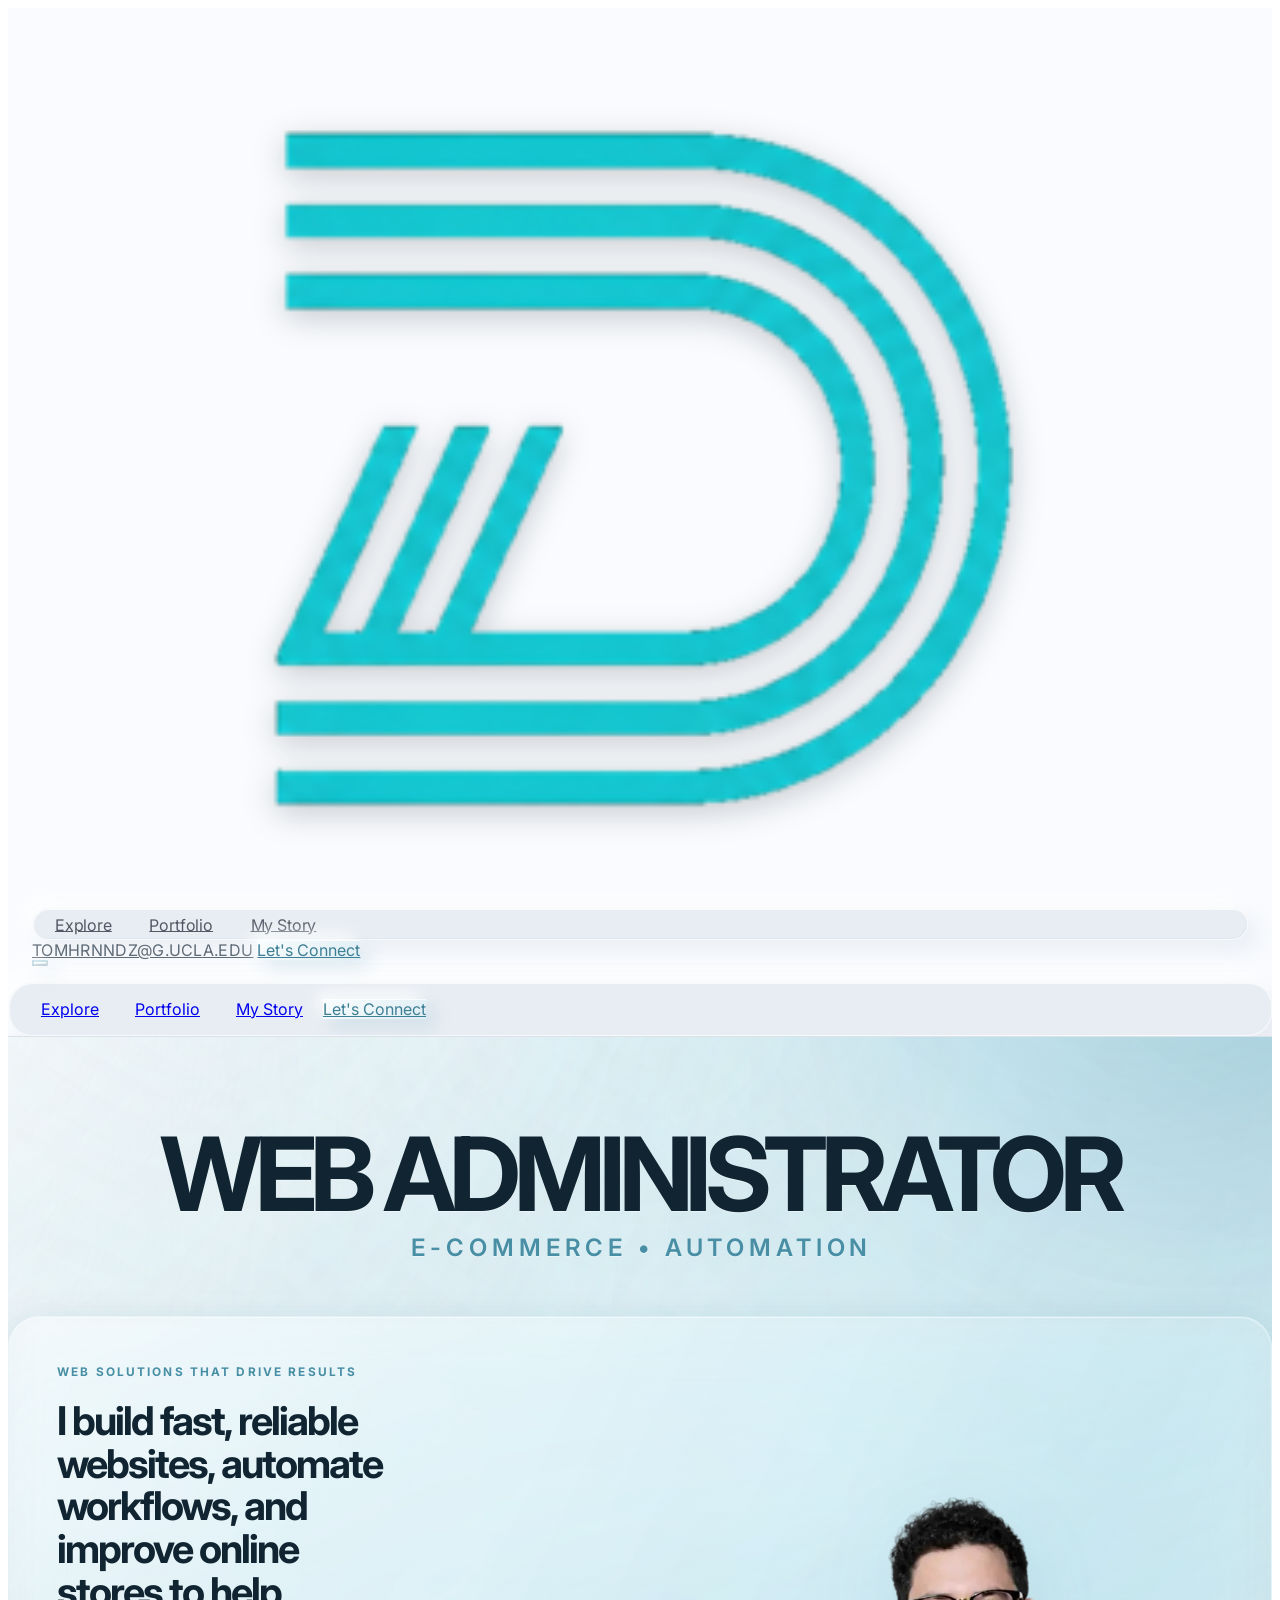
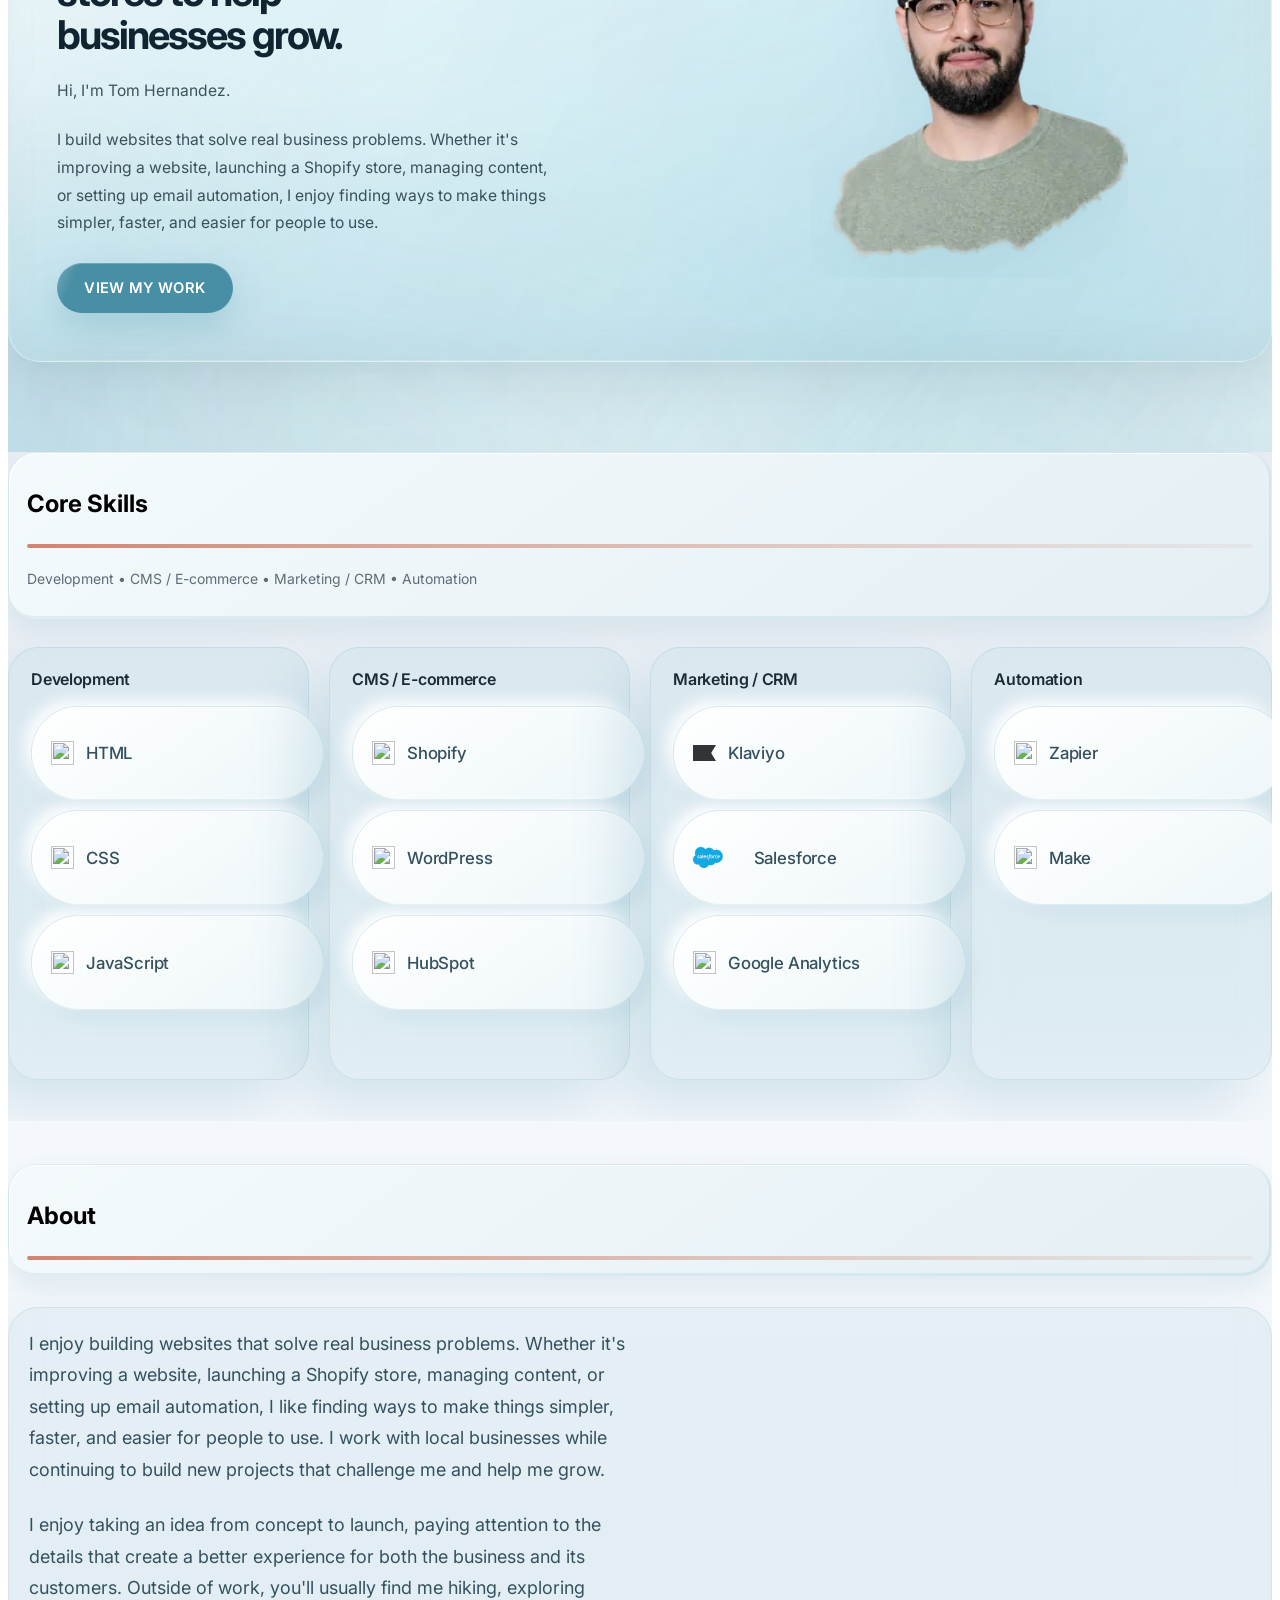
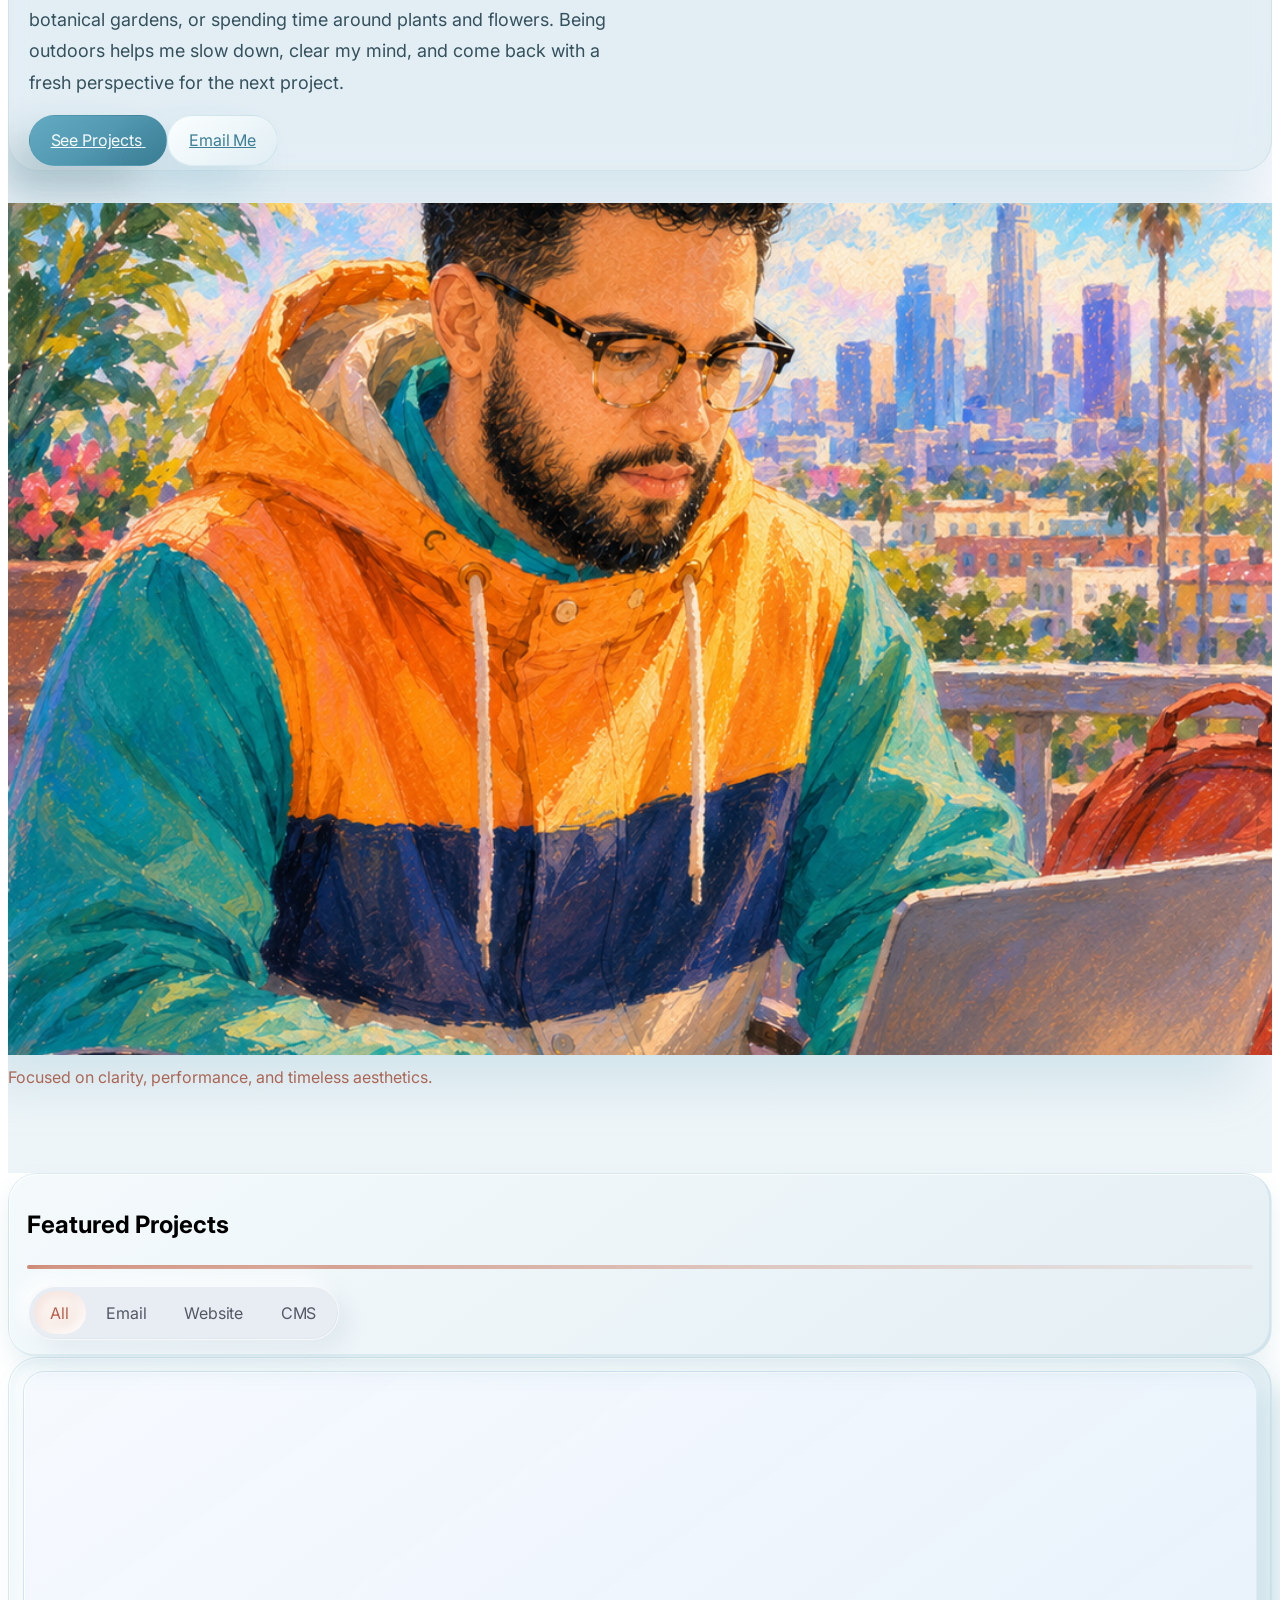
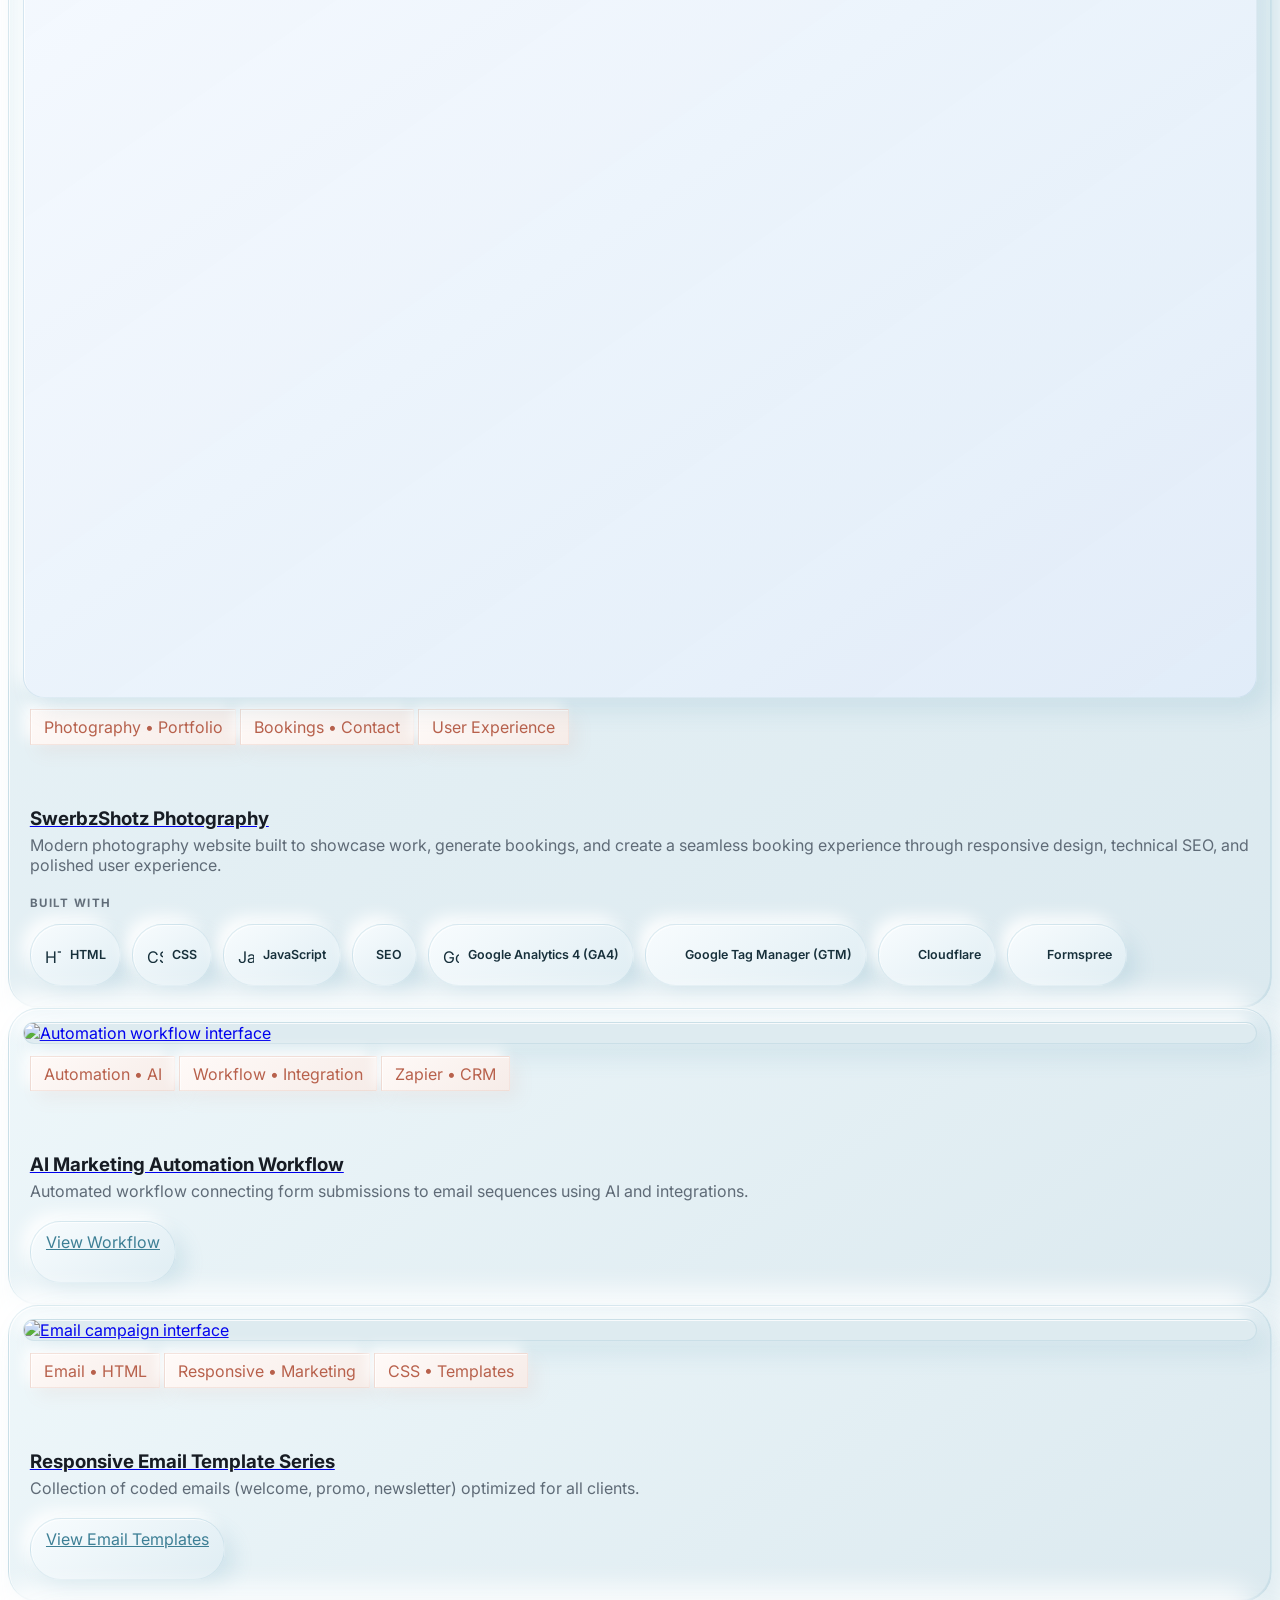
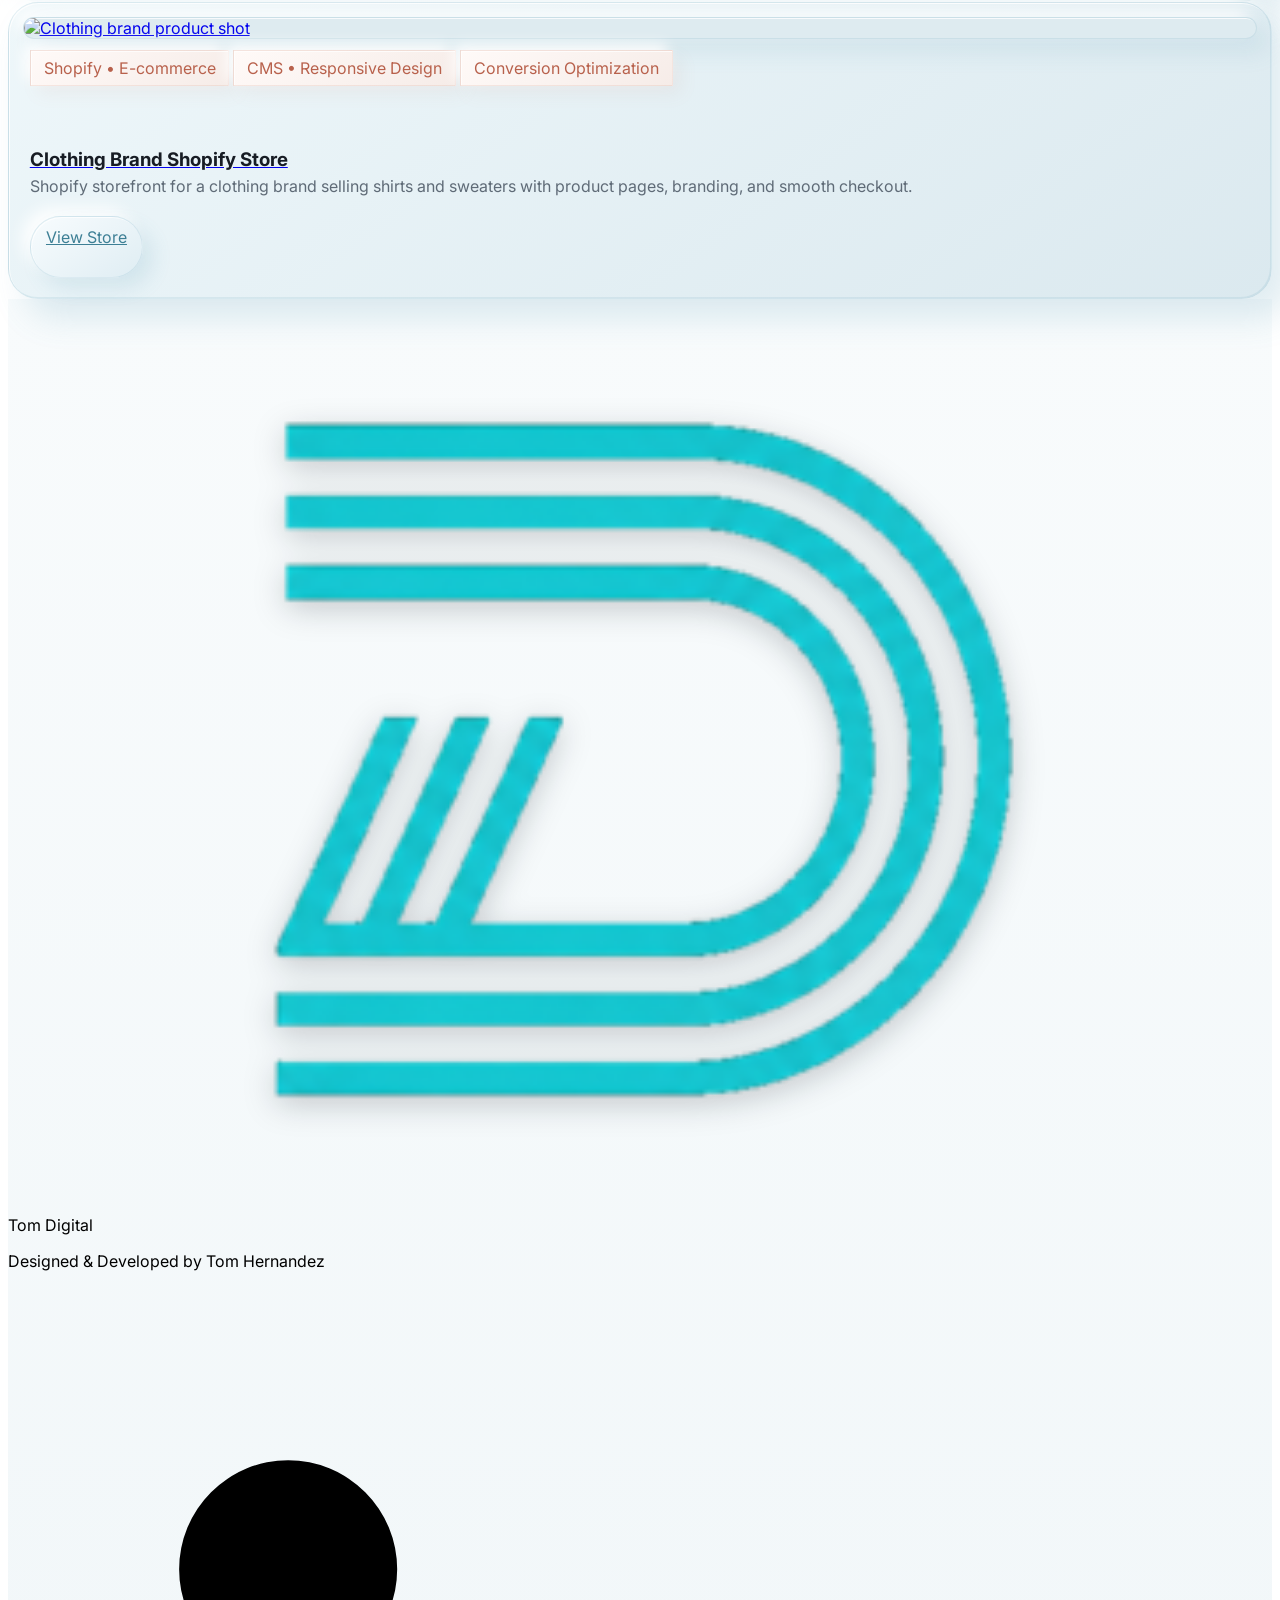
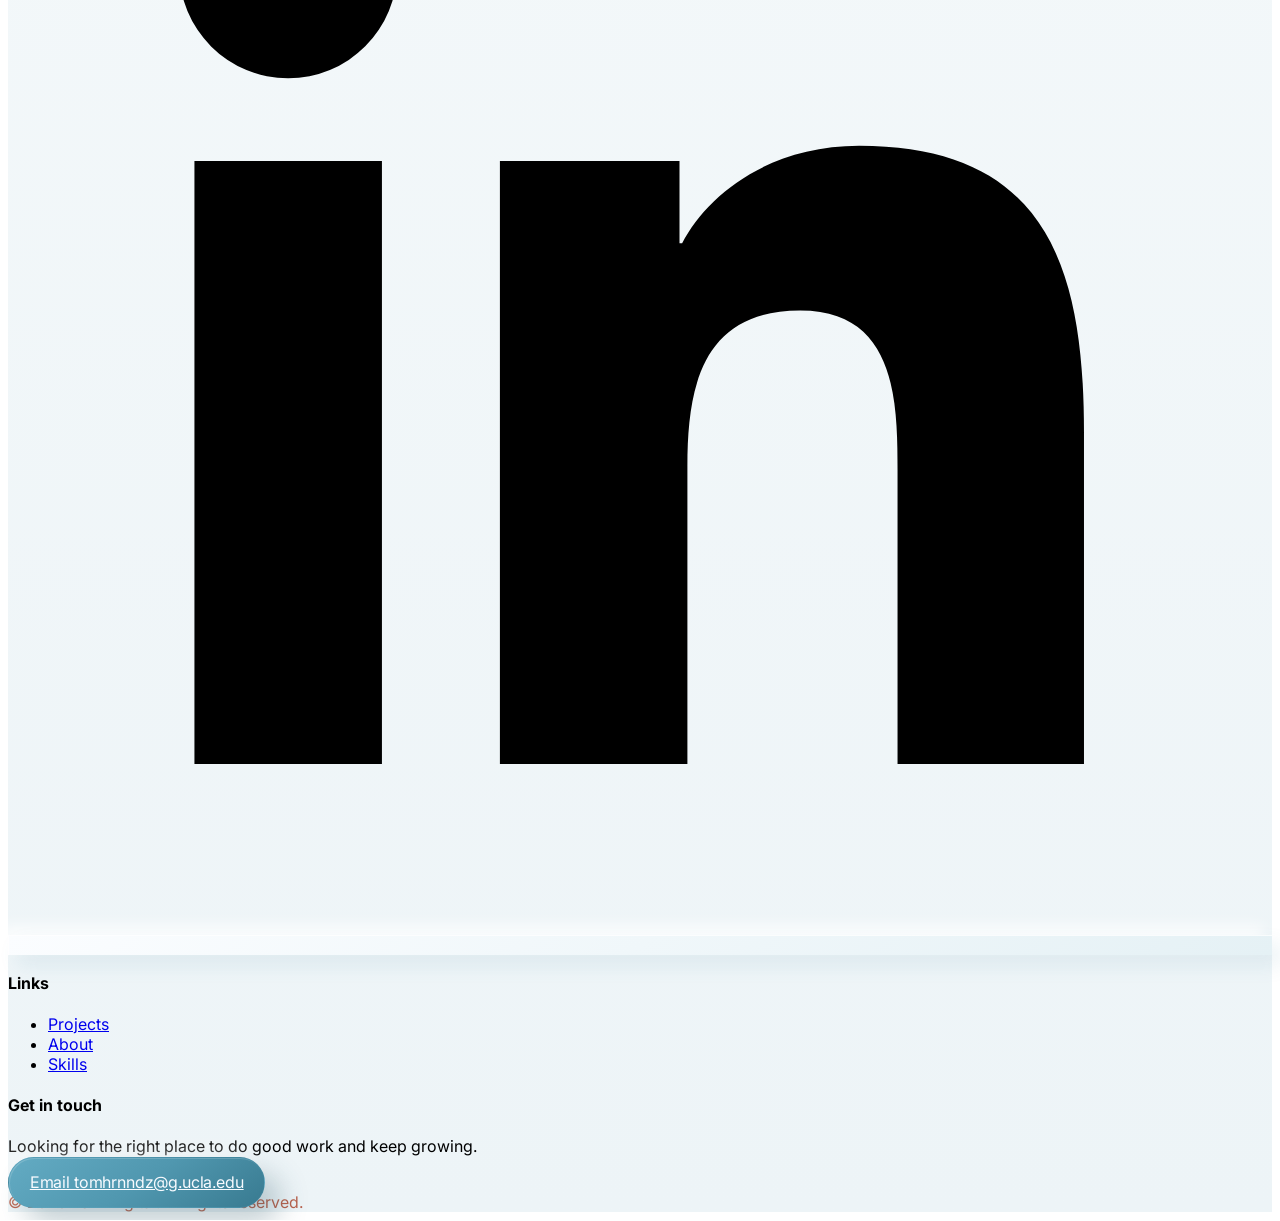
==== commit 8d26ac93: "g tag install" ====
--- a/index.html
+++ b/index.html
@@ -136,6 +136,16 @@
 
   <!-- Main Stylesheet -->
   <link rel="stylesheet" href="css/main.css">
+
+  <!-- Google tag (gtag.js) -->
+  <script async src="https://www.googletagmanager.com/gtag/js?id=G-H3T83HRG6C"></script>
+  <script>
+    window.dataLayer = window.dataLayer || [];
+    function gtag() { dataLayer.push(arguments); }
+    gtag('js', new Date());
+
+    gtag('config', 'G-H3T83HRG6C');
+  </script>
 
   <!-- PostHog Analytics -->
   <script>
--- a/css/main.css
+++ b/css/main.css
@@ -1310,6 +1310,7 @@
 
 .about-portrait-card {
   border: none;
+  position: relative;
   display: flex;
   align-items: center;
   justify-content: center;
@@ -1342,16 +1343,18 @@
   }
 
   .about-media {
-    min-height: auto;
+    min-height: 0;
     height: 100%;
   }
 
   .about-portrait-card {
-    flex: 1 1 auto;
-    min-height: auto;
+    flex: 1 1 0;
+    min-height: 0;
   }
 
   .about-portrait-card__image {
+    position: absolute;
+    inset: 0;
     width: 100%;
     height: 100%;
     max-height: none;
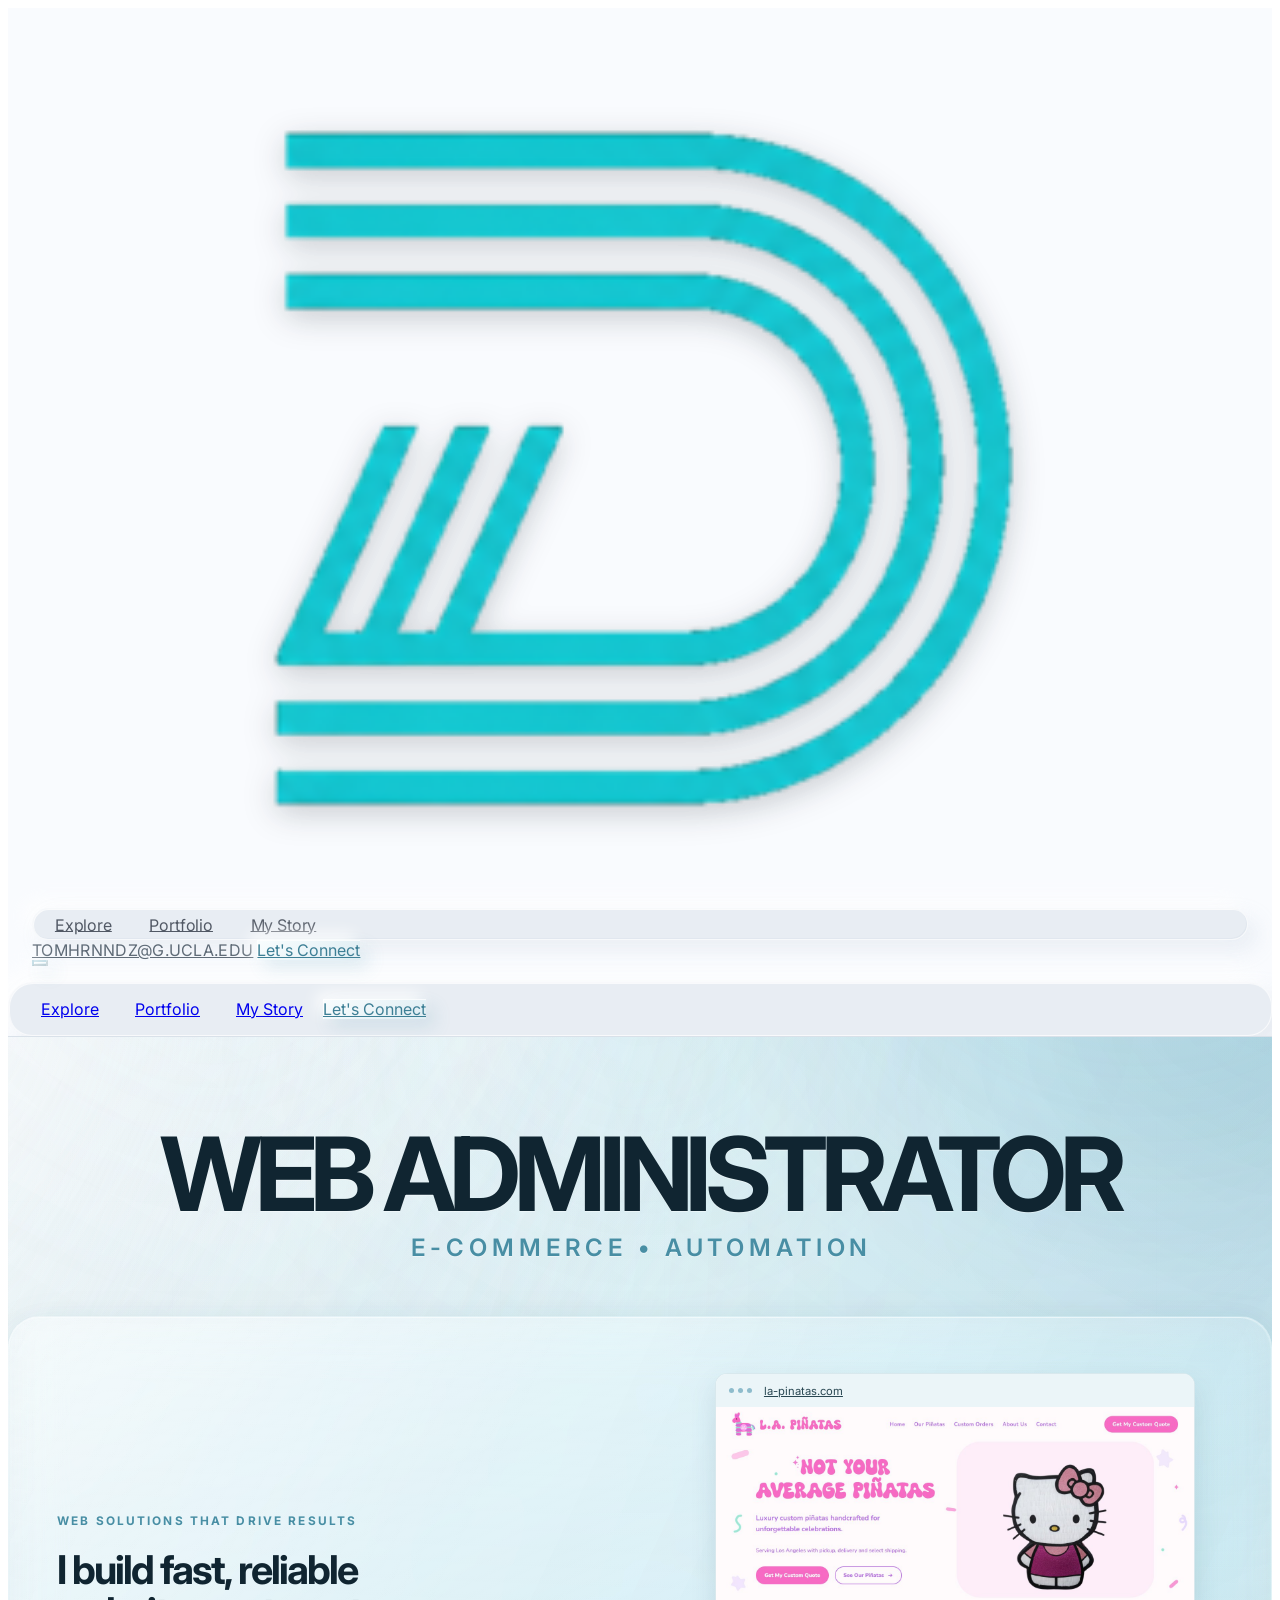
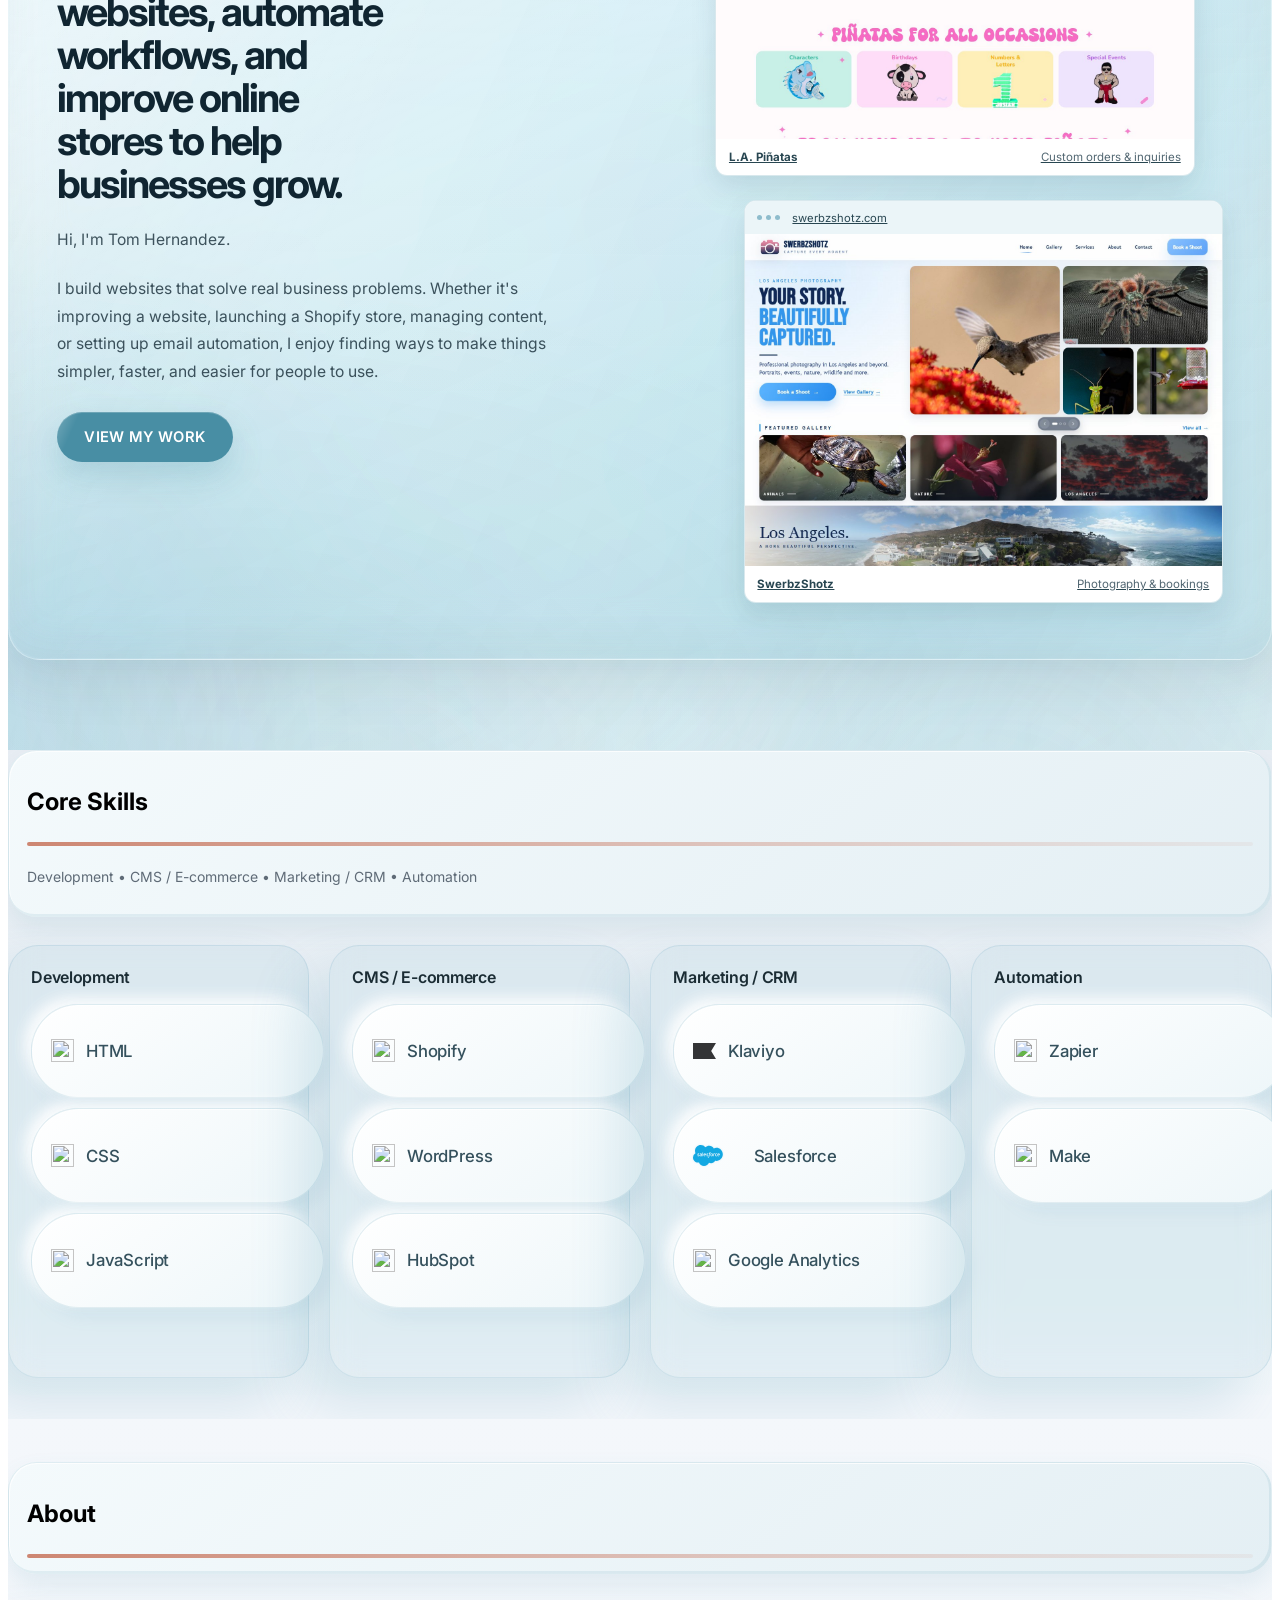
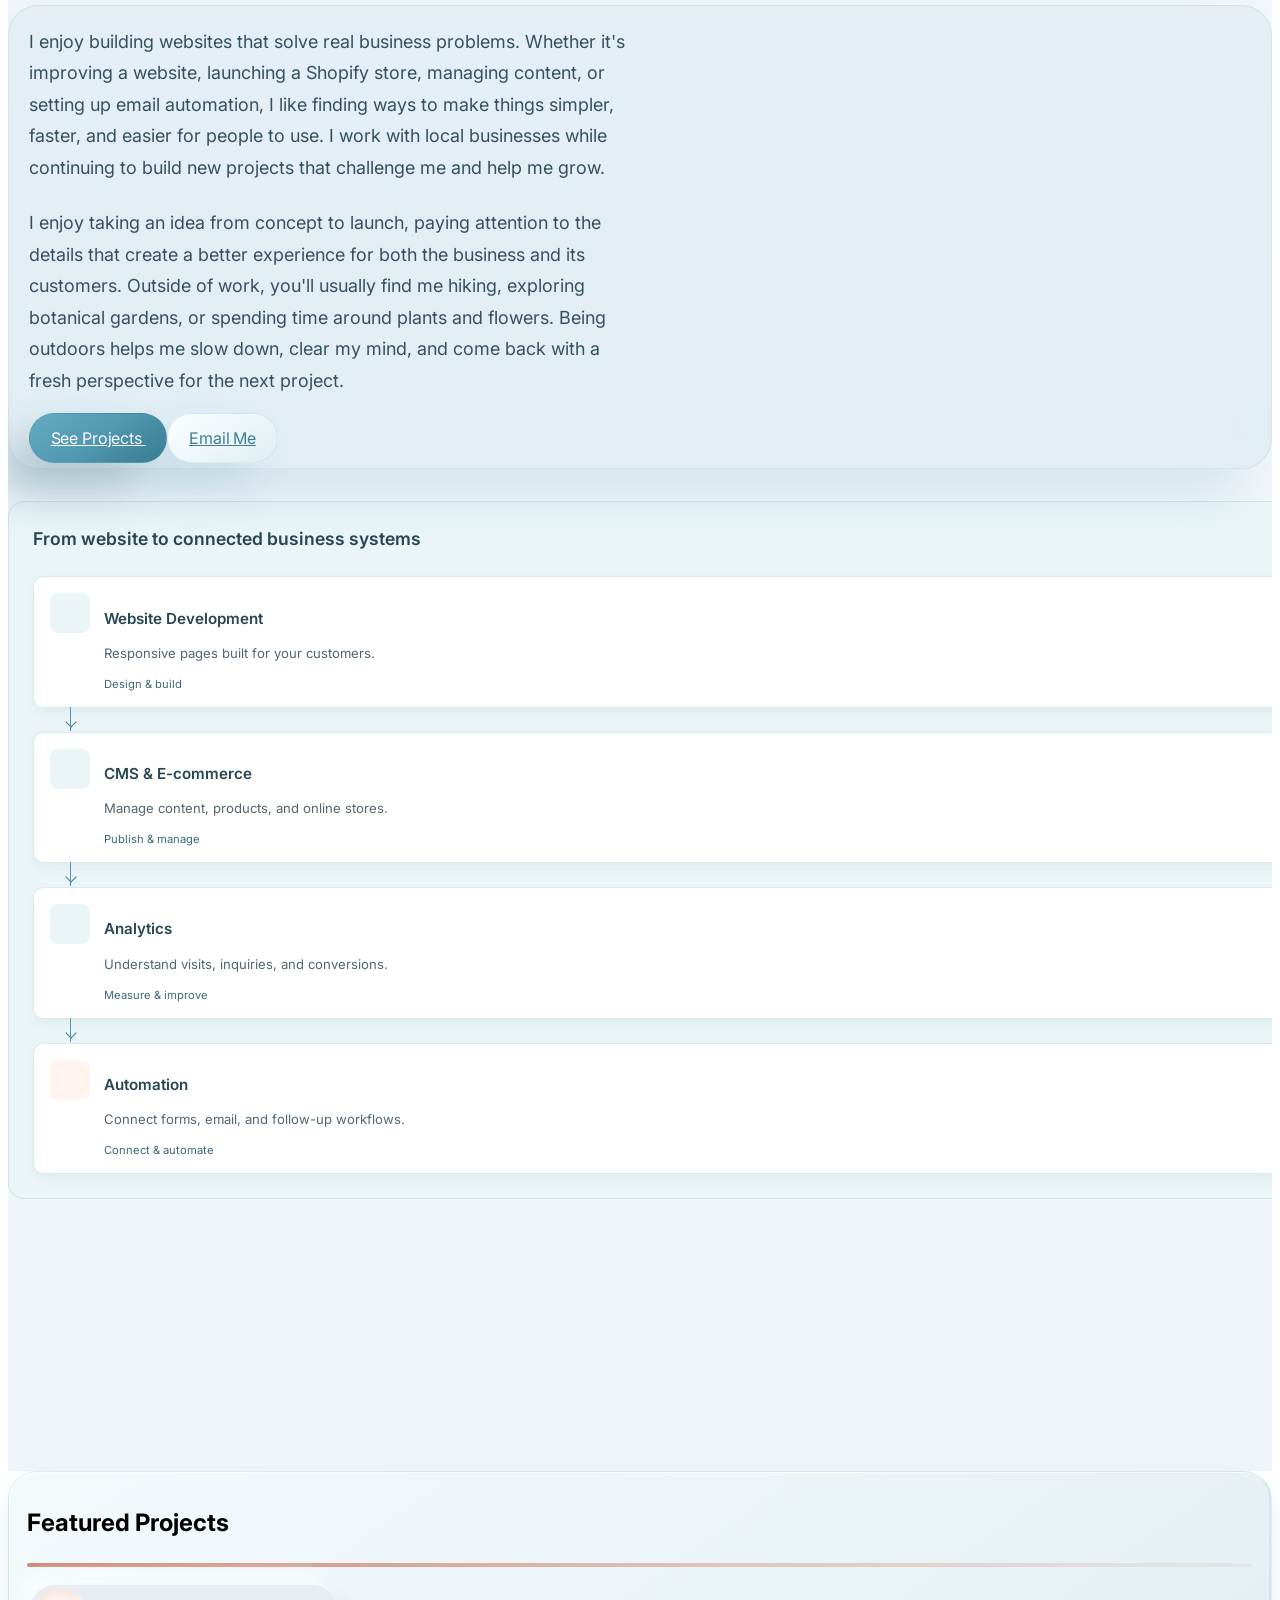
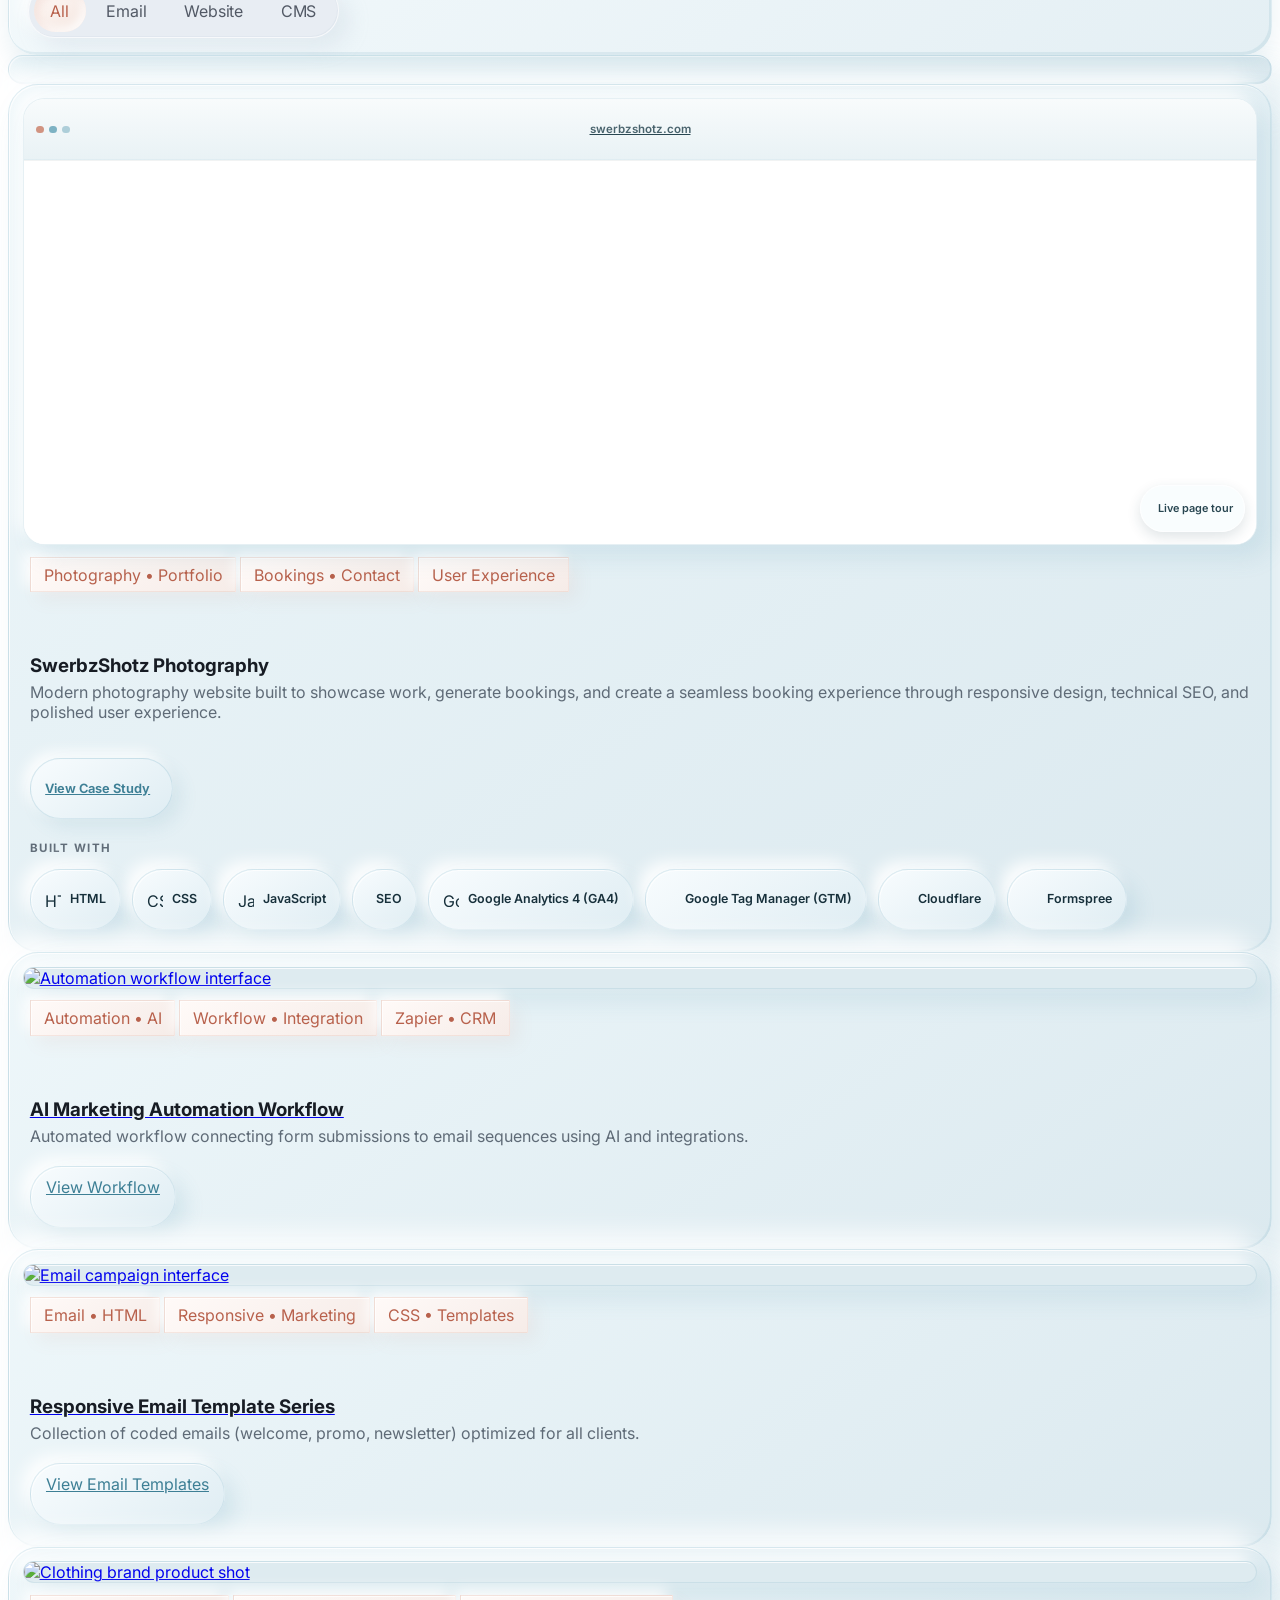
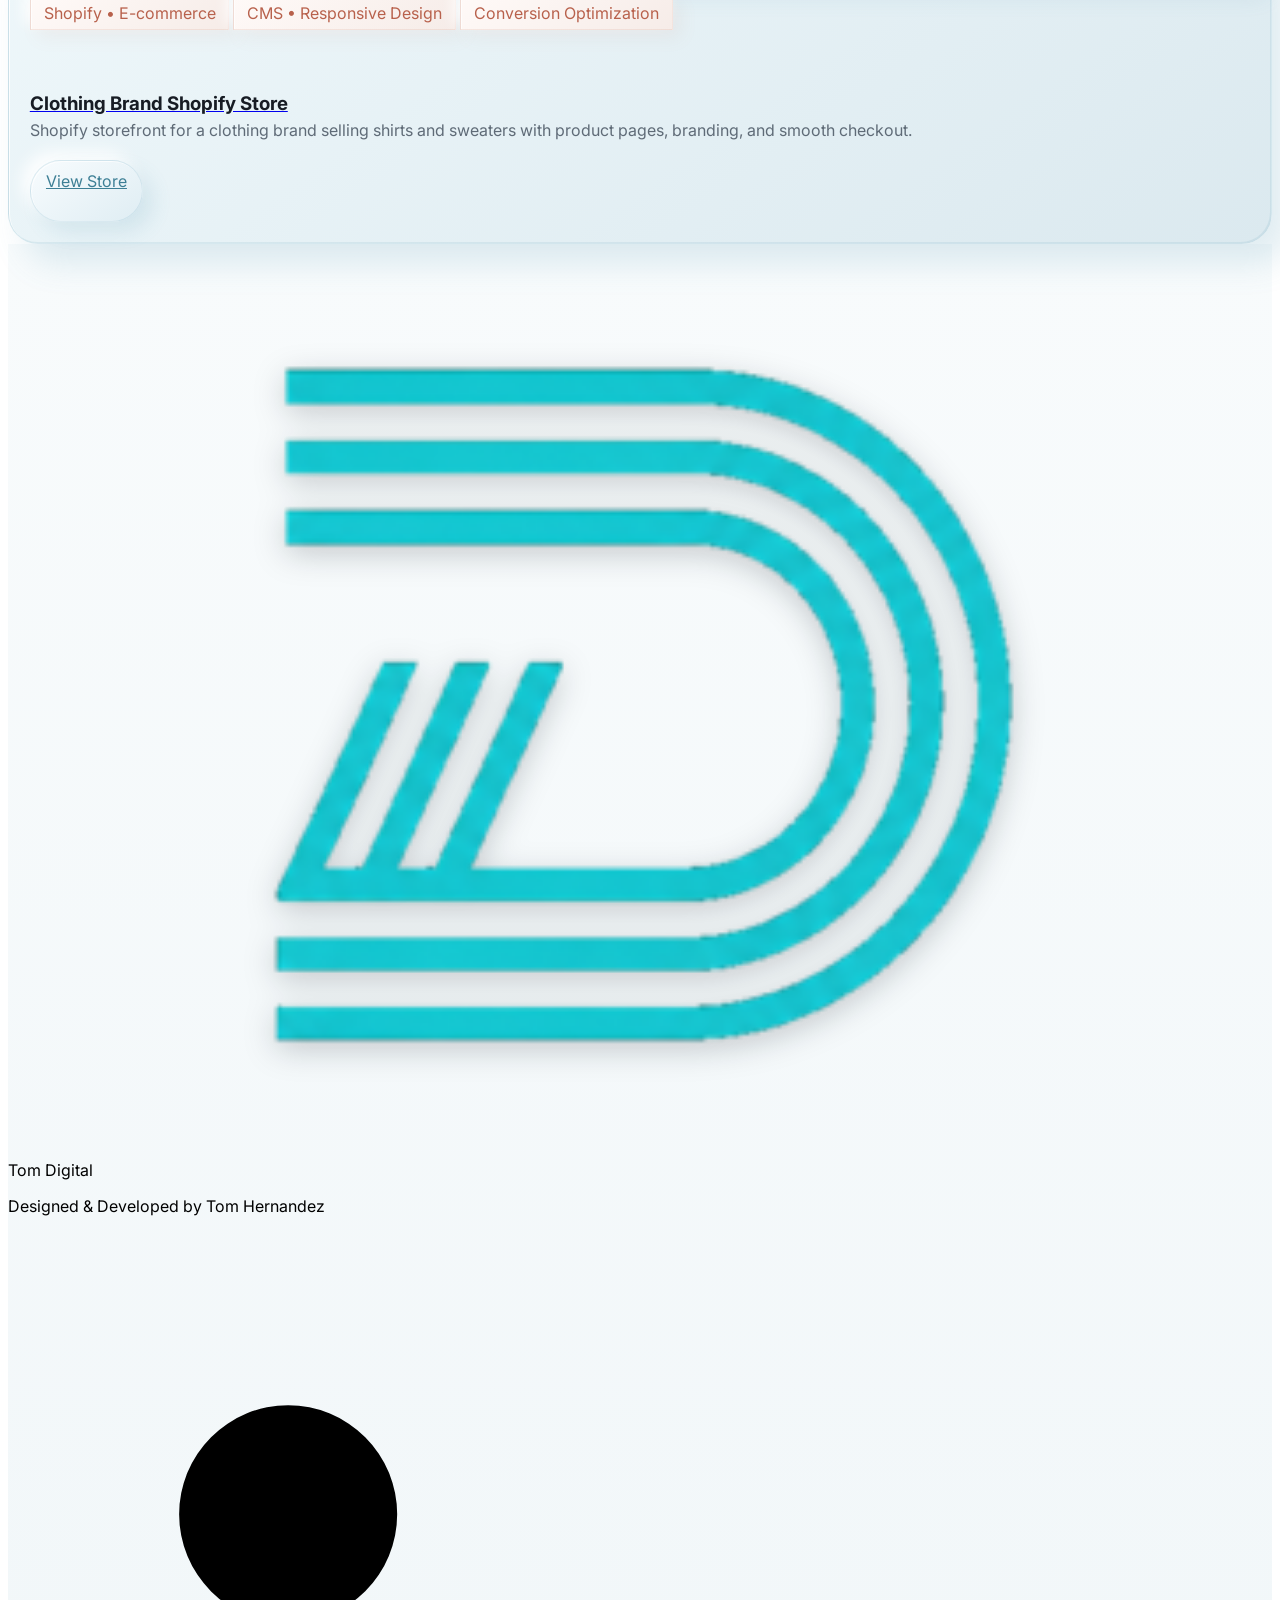
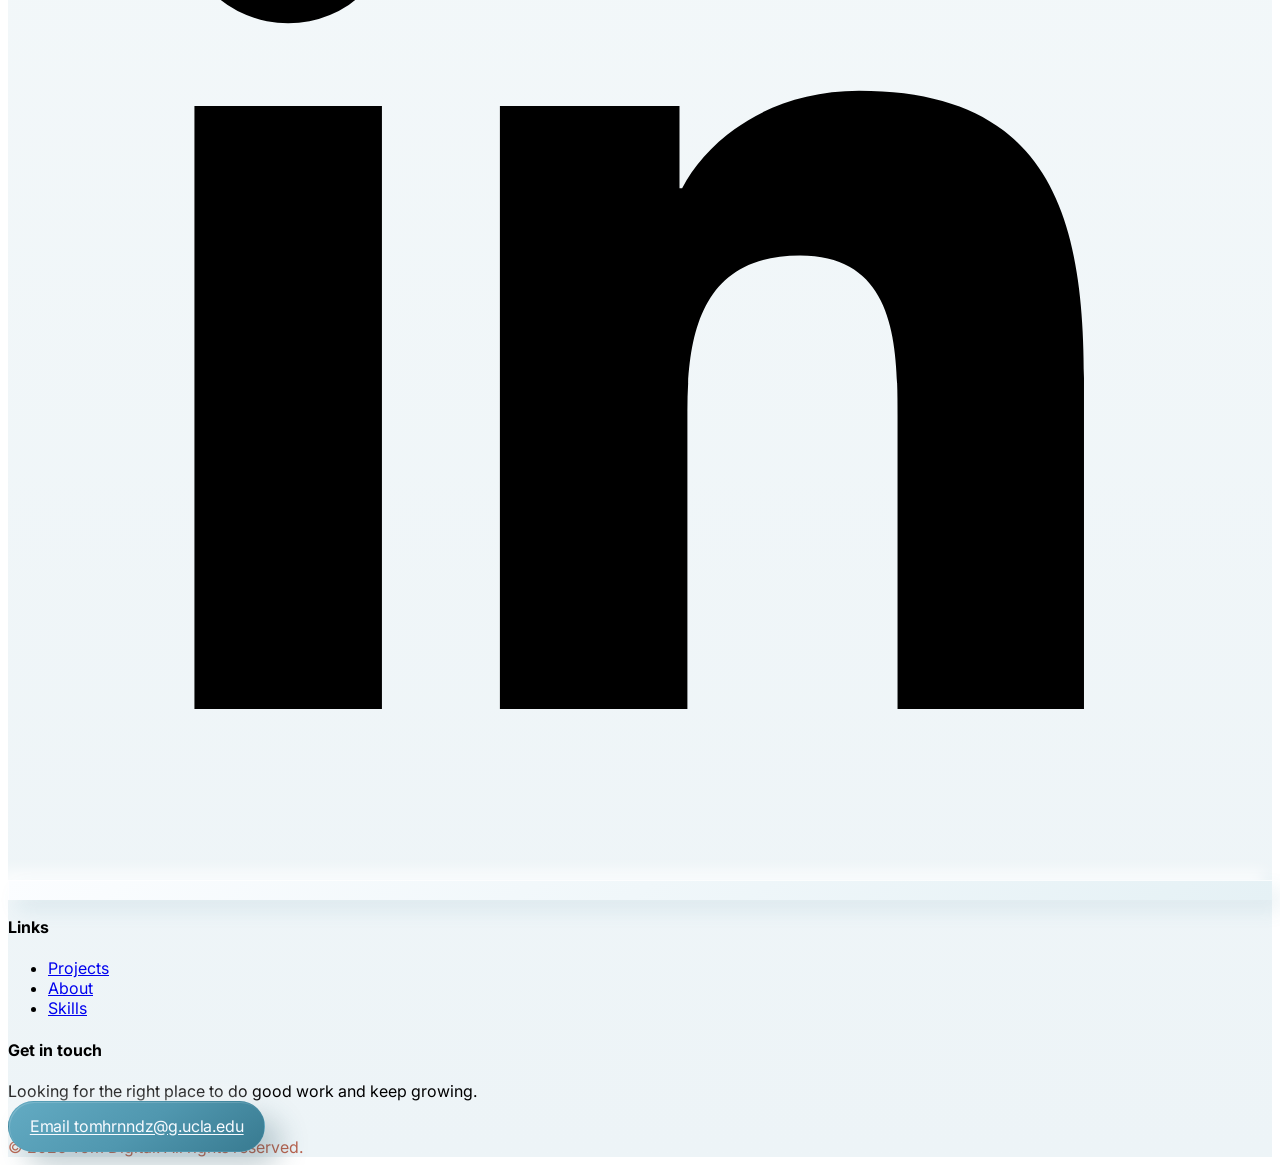
==== commit 2a390cc9: "Add interactive client website previews" ====
--- a/index.html
+++ b/index.html
@@ -137,6 +137,24 @@
   <!-- Main Stylesheet -->
   <link rel="stylesheet" href="css/main.css">
 
+  <!-- Google Tag Manager -->
+  <script>
+    (function (w, d, s, l, i) {
+      w[l] = w[l] || [];
+      w[l].push({
+        'gtm.start': new Date().getTime(),
+        event: 'gtm.js'
+      });
+      var f = d.getElementsByTagName(s)[0],
+        j = d.createElement(s),
+        dl = l !== 'dataLayer' ? '&l=' + l : '';
+      j.async = true;
+      j.src = 'https://www.googletagmanager.com/gtm.js?id=' + i + dl;
+      f.parentNode.insertBefore(j, f);
+    })(window, document, 'script', 'dataLayer', 'GTM-WBTN6W5S');
+  </script>
+  <!-- End Google Tag Manager -->
+
   <!-- Google tag (gtag.js) -->
   <script async src="https://www.googletagmanager.com/gtag/js?id=G-H3T83HRG6C"></script>
   <script>
@@ -166,6 +184,11 @@
 </head>
 
 <body class="bg-white text-zinc-900 antialiased selection:bg-zinc-900 selection:text-white">
+  <!-- Google Tag Manager (noscript) -->
+  <noscript><iframe src="https://www.googletagmanager.com/ns.html?id=GTM-WBTN6W5S" height="0" width="0"
+      style="display:none;visibility:hidden"></iframe></noscript>
+  <!-- End Google Tag Manager (noscript) -->
+
   <!-- Header -->
   <header class="site-header sticky top-0 z-[999]">
     <div class="site-header__inner mx-auto  px-6">
@@ -260,9 +283,18 @@
               </div>
             </div>
 
-            <figure class="hero-card__column hero-card__column--image">
-              <img src="img/hero-port-clean.png" alt="Portrait of Tom Hernandez" class="hero-image">
-            </figure>
+            <div class="hero-card__column project-showcase" aria-label="Selected client websites">
+              <a class="browser-preview" href="https://la-pinatas.com/" target="_blank" rel="noopener noreferrer" aria-label="Visit L.A. Piñatas (opens in a new tab)">
+                <span class="browser-preview__bar"><span class="browser-preview__dots" aria-hidden="true"><b></b><b></b><b></b></span><span>la-pinatas.com</span><i data-lucide="arrow-up-right" aria-hidden="true"></i></span>
+                <img src="img/la-pinatas-website.jpg" alt="L.A. Piñatas website showing custom piñatas and a quote request" width="1440" height="1000" fetchpriority="high">
+                <span class="browser-preview__caption"><strong>L.A. Piñatas</strong><span>Custom orders &amp; inquiries</span></span>
+              </a>
+              <a class="browser-preview" href="https://swerbzshotz.com/" target="_blank" rel="noopener noreferrer" aria-label="Visit SwerbzShotz (opens in a new tab)">
+                <span class="browser-preview__bar"><span class="browser-preview__dots" aria-hidden="true"><b></b><b></b><b></b></span><span>swerbzshotz.com</span><i data-lucide="arrow-up-right" aria-hidden="true"></i></span>
+                <img src="img/swerbzshotz-website.jpg" alt="SwerbzShotz website showing its photography gallery and booking call to action" width="1440" height="1000" decoding="async">
+                <span class="browser-preview__caption"><strong>SwerbzShotz</strong><span>Photography &amp; bookings</span></span>
+              </a>
+            </div>
           </article>
         </div>
       </div>
@@ -427,13 +459,15 @@
             </div>
           </div>
           <div class="about-media lg:col-span-6">
-            <div class="about-portrait-card relative overflow-hidden rounded-md bg-white">
-              <img
-                src="img/about-section-artwork.png"
-                alt="Illustration of Tom Hernandez working outdoors on a laptop with a city skyline in the background" class="about-portrait-card__image">
-            </div>
-            <p class="about-caption text-sm text-zinc-500">Focused on clarity, performance, and timeless
-              aesthetics.</p>
+            <figure class="workflow" aria-labelledby="workflow-title">
+              <figcaption id="workflow-title">From website to connected business systems</figcaption>
+              <ol class="workflow__steps">
+                <li class="workflow__step"><span class="workflow__icon"><i data-lucide="code-2" aria-hidden="true"></i></span><div><h3>Website Development</h3><p>Responsive pages built for your customers.</p><span class="workflow__detail">Design &amp; build</span></div></li>
+                <li class="workflow__step"><span class="workflow__icon"><i data-lucide="shopping-bag" aria-hidden="true"></i></span><div><h3>CMS &amp; E-commerce</h3><p>Manage content, products, and online stores.</p><span class="workflow__detail">Publish &amp; manage</span></div></li>
+                <li class="workflow__step"><span class="workflow__icon"><i data-lucide="chart-no-axes-combined" aria-hidden="true"></i></span><div><h3>Analytics</h3><p>Understand visits, inquiries, and conversions.</p><span class="workflow__detail">Measure &amp; improve</span></div></li>
+                <li class="workflow__step"><span class="workflow__icon"><i data-lucide="workflow" aria-hidden="true"></i></span><div><h3>Automation</h3><p>Connect forms, email, and follow-up workflows.</p><span class="workflow__detail">Connect &amp; automate</span></div></li>
+              </ol>
+            </figure>
           </div>
         </div>
       </div>
@@ -462,6 +496,10 @@
 
         <div id="projectsGrid" class="mt-10 grid grid-cols-1 md:grid-cols-2 lg:grid-cols-3 gap-8">
           <!-- Card 1 -->
+          <article id="pinatasProjectCard"
+            class="group featured-project-card rounded-md border border-zinc-200 bg-white overflow-hidden"
+            data-project-card data-project-status="complete" data-categories="website"></article>
+
           <article id="featuredProjectCard"
             class="group featured-project-card rounded-md border border-zinc-200 bg-white overflow-hidden"
             data-project-card data-project-status="complete" data-categories="website"></article>
@@ -818,8 +856,7 @@
     });
 
     const SHOW_UNFINISHED_PROJECTS = false;
-    const projectImage = 'img/swerbzshotz-preview.png';
-    const projectVideo = 'img/swerbzshotz-preview.webm';
+    const projectImage = 'img/swerbzshotz-full.webp';
     const projectTitle = 'SwerbzShotz Photography';
     const projectDescription = 'Modern photography website built to showcase work, generate bookings, and create a seamless booking experience through responsive design, technical SEO, and polished user experience.';
     const projectCategories = [
@@ -885,12 +922,18 @@
 
       const {
         projectImage,
-        projectVideo,
+        projectImageWidth,
+        projectImageHeight,
         projectTitle,
+        websiteName = projectTitle,
+        websiteDomain,
         projectDescription,
         projectCategories,
         projectLink,
+        caseStudyLink,
+        previewDelay = 0,
         techStack,
+        stackLabel = 'Built With',
         filterCategory = 'website'
       } = projectConfig;
 
@@ -912,20 +955,22 @@
       cardElement.dataset.categories = filterCategory;
       cardElement.innerHTML = `
         <a href="${escapeHtml(projectLink)}" target="_blank" rel="noopener noreferrer"
-          class="featured-project-card__media relative overflow-hidden aspect-[5/6] block"
-          aria-label="Open ${escapeHtml(projectTitle)} in a new tab" data-project-media-link>
-          <img src="${escapeHtml(projectImage)}" alt="${escapeHtml(projectTitle)} preview screenshot"
-            class="featured-project-card__media-visual featured-project-card__image absolute inset-0 h-full w-full"
-            loading="lazy" decoding="async">
-          <video class="featured-project-card__media-visual featured-project-card__video absolute inset-0 h-full w-full"
-            src="${escapeHtml(projectVideo)}" poster="${escapeHtml(projectImage)}" muted loop playsinline autoplay preload="auto"
-            aria-hidden="true" data-project-preview-video></video>
-          <span class="featured-project-card__overlay" aria-hidden="true">
-            <span class="project-media__play">
-              <svg viewBox="0 0 28 28" aria-hidden="true" focusable="false">
-                <path d="M10 7.75L19 14L10 20.25V7.75Z" fill="none" stroke="currentColor" stroke-width="2.8"
-                  stroke-linejoin="round" stroke-linecap="round"></path>
-              </svg>
+          class="featured-project-card__media project-browser"
+          aria-label="Visit ${escapeHtml(websiteName)} website" data-project-media-link data-scrolling-preview
+          data-preview-delay="${Number(previewDelay) || 0}">
+          <span class="project-browser__toolbar" aria-hidden="true">
+            <span class="project-browser__dots"><i></i><i></i><i></i></span>
+            <span class="project-browser__domain">${escapeHtml(websiteDomain)}</span>
+            <i data-lucide="arrow-up-right" class="project-browser__external"></i>
+          </span>
+          <span class="project-browser__viewport" data-preview-viewport>
+            <img src="${escapeHtml(projectImage)}"
+              alt="Full-page preview of the ${escapeHtml(websiteName)} website"
+              class="project-browser__image" width="${Number(projectImageWidth)}" height="${Number(projectImageHeight)}"
+              loading="lazy" decoding="async" data-preview-image>
+            <span class="project-browser__hint" aria-hidden="true">
+              <i data-lucide="mouse" class="h-4 w-4"></i>
+              <span>Live page tour</span>
             </span>
           </span>
         </a>
@@ -933,14 +978,14 @@
           <div class="flex items-center gap-2">
             ${categoryMarkup}
           </div>
-          <a href="${escapeHtml(projectLink)}" target="_blank" rel="noopener noreferrer"
-            class="featured-project-card__title mt-3 text-lg font-semibold tracking-tight block hover:text-zinc-600 transition"
-            aria-label="Open ${escapeHtml(projectTitle)} in a new tab" data-project-title-link>
-            <h3>${escapeHtml(projectTitle)}</h3>
+          <h3 class="featured-project-card__title mt-3 text-lg font-semibold tracking-tight">${escapeHtml(projectTitle)}</h3>
+          <p class="mt-2 text-sm text-zinc-600">${escapeHtml(projectDescription)}</p>
+          <a href="${escapeHtml(caseStudyLink)}" class="project-case-study-link" data-project-case-study>
+            <span>View Case Study</span>
+            <i data-lucide="arrow-right" aria-hidden="true"></i>
           </a>
-          <p class="mt-2 text-sm text-zinc-600">${escapeHtml(projectDescription)}</p>
           <div class="featured-project-card__stack">
-            <p class="featured-project-card__stack-label">Built With</p>
+            <p class="featured-project-card__stack-label">${escapeHtml(stackLabel)}</p>
             <ul class="featured-project-card__stack-list" role="list">
               ${stackMarkup}
             </ul>
@@ -948,25 +993,8 @@
         </div>
       `;
 
-      const projectPreviewVideo = cardElement.querySelector('[data-project-preview-video]');
       const mediaLink = cardElement.querySelector('[data-project-media-link]');
-      const titleLink = cardElement.querySelector('[data-project-title-link]');
-      const canHoverPreview = window.matchMedia('(any-hover: hover) and (any-pointer: fine)');
-
-      if (projectPreviewVideo) {
-        projectPreviewVideo.autoplay = canHoverPreview.matches;
-        projectPreviewVideo.muted = true;
-        projectPreviewVideo.defaultMuted = true;
-        projectPreviewVideo.playsInline = true;
-
-        if (canHoverPreview.matches) {
-          projectPreviewVideo.load();
-          const initialPlayAttempt = projectPreviewVideo.play();
-          if (initialPlayAttempt && typeof initialPlayAttempt.catch === 'function') {
-            initialPlayAttempt.catch(() => {});
-          }
-        }
-      }
+      const caseStudyLinkElement = cardElement.querySelector('[data-project-case-study]');
 
       const trackProjectClick = (projectType) => {
         posthog?.capture('project_clicked', {
@@ -975,48 +1003,208 @@
         });
       };
 
-      const startPreview = () => {
-        if (!projectPreviewVideo || !canHoverPreview.matches) return;
-
-        cardElement.classList.add('is-previewing');
-
-        if (projectPreviewVideo.readyState < 2) {
-          projectPreviewVideo.load();
-        }
-
-        projectPreviewVideo.currentTime = 0;
-        const playAttempt = projectPreviewVideo.play();
-
-        if (playAttempt && typeof playAttempt.catch === 'function') {
-          playAttempt.catch(() => {});
-        }
-      };
-
-      const stopPreview = () => {
-        cardElement.classList.remove('is-previewing');
-      };
-
-      mediaLink?.addEventListener('pointerenter', startPreview);
-      mediaLink?.addEventListener('pointerleave', stopPreview);
-      mediaLink?.addEventListener('mouseenter', startPreview);
-      mediaLink?.addEventListener('mouseleave', stopPreview);
-      mediaLink?.addEventListener('focus', startPreview);
-      mediaLink?.addEventListener('blur', stopPreview);
       mediaLink?.addEventListener('click', () => trackProjectClick('image'));
-      titleLink?.addEventListener('click', () => trackProjectClick('title'));
+      caseStudyLinkElement?.addEventListener('click', () => trackProjectClick('case-study'));
 
       lucide.createIcons();
     }
 
     renderProjectCard(document.getElementById('featuredProjectCard'), {
       projectImage,
-      projectVideo,
+      projectImageWidth: 1440,
+      projectImageHeight: 6564,
       projectTitle,
+      websiteName: 'SwerbzShotz',
+      websiteDomain: 'swerbzshotz.com',
       projectDescription,
       projectCategories,
       projectLink,
+      caseStudyLink: 'case-study/swerbzshotz/',
+      previewDelay: 2600,
       techStack
     });
+
+    renderProjectCard(document.getElementById('pinatasProjectCard'), {
+      projectImage: 'img/la-pinatas-full.webp',
+      projectImageWidth: 1440,
+      projectImageHeight: 4560,
+      projectTitle: 'L.A. Piñatas',
+      websiteDomain: 'la-pinatas.com',
+      projectDescription: 'A custom piñata website showcasing handcrafted designs, size options, and a clear path from inspiration to a custom quote.',
+      projectCategories: ['Local Business', 'Custom Orders'],
+      projectLink: 'https://la-pinatas.com/',
+      caseStudyLink: 'case-study/la-pinatas/',
+      previewDelay: 600,
+      stackLabel: 'Website Features',
+      techStack: [
+        { label: 'Responsive Website', icon: 'monitor-smartphone' },
+        { label: 'Product Gallery', icon: 'images' },
+        { label: 'Quote Inquiries', icon: 'message-square' }
+      ]
+    });
+
+    function initScrollingPreviews() {
+      const reduceMotion = window.matchMedia('(prefers-reduced-motion: reduce)');
+      const mobileLayout = window.matchMedia('(max-width: 767px)');
+      const finePointer = window.matchMedia('(hover: hover) and (pointer: fine)');
+      const previews = Array.from(document.querySelectorAll('[data-scrolling-preview]'));
+
+      previews.forEach((preview) => {
+        const card = preview.closest('[data-project-card]');
+        const viewport = preview.querySelector('[data-preview-viewport]');
+        const image = preview.querySelector('[data-preview-image]');
+        if (!card || !viewport || !image) return;
+
+        let frame = null;
+        let lastTime = null;
+        let phase = 'delay';
+        let phaseElapsed = 0;
+        let distance = 0;
+        let isVisible = false;
+        let isPausedByVisitor = false;
+        let isPointerOver = false;
+        let isFocusWithin = false;
+
+        const clamp = (value, min, max) => Math.min(Math.max(value, min), max);
+        const easeInOut = (value) => value < 0.5
+          ? 4 * value * value * value
+          : 1 - Math.pow(-2 * value + 2, 3) / 2;
+
+        function measure() {
+          distance = Math.max(0, image.getBoundingClientRect().height - viewport.clientHeight);
+        }
+
+        function setOffset(value) {
+          image.style.transform = `translate3d(0, ${-Math.max(0, value)}px, 0)`;
+        }
+
+        function resetPreview() {
+          if (frame !== null) cancelAnimationFrame(frame);
+          frame = null;
+          lastTime = null;
+          phase = 'delay';
+          phaseElapsed = 0;
+          card.classList.remove('is-auto-scrolling', 'is-preview-paused');
+          setOffset(0);
+        }
+
+        function shouldRun() {
+          return isVisible && !isPausedByVisitor && !reduceMotion.matches && !document.hidden && distance > 0;
+        }
+
+        function phaseDuration() {
+          if (phase === 'delay') return Number(preview.dataset.previewDelay) || 0;
+          if (phase === 'top') return mobileLayout.matches ? 3200 : 2400;
+          if (phase === 'down') {
+            const pixelsPerSecond = mobileLayout.matches ? 32 : 48;
+            return clamp((distance / pixelsPerSecond) * 1000, mobileLayout.matches ? 28000 : 22000, 52000);
+          }
+          if (phase === 'bottom') return mobileLayout.matches ? 3000 : 2400;
+          return mobileLayout.matches ? 5600 : 4200;
+        }
+
+        function nextPhase() {
+          phaseElapsed = 0;
+          phase = ({ delay: 'top', top: 'down', down: 'bottom', bottom: 'up', up: 'top' })[phase];
+        }
+
+        function draw() {
+          const duration = Math.max(1, phaseDuration());
+          const progress = Math.min(phaseElapsed / duration, 1);
+
+          if (phase === 'delay' || phase === 'top') setOffset(0);
+          if (phase === 'down') setOffset(distance * progress);
+          if (phase === 'bottom') setOffset(distance);
+          if (phase === 'up') setOffset(distance * (1 - easeInOut(progress)));
+
+          if (progress >= 1) nextPhase();
+        }
+
+        function tick(time) {
+          if (!shouldRun()) {
+            frame = null;
+            lastTime = null;
+            card.classList.remove('is-auto-scrolling');
+            return;
+          }
+
+          if (lastTime === null) lastTime = time;
+          phaseElapsed += Math.min(time - lastTime, 100);
+          lastTime = time;
+          card.classList.add('is-auto-scrolling');
+          draw();
+          frame = requestAnimationFrame(tick);
+        }
+
+        function startIfReady() {
+          measure();
+          if (reduceMotion.matches) {
+            resetPreview();
+            return;
+          }
+          if (shouldRun() && frame === null) frame = requestAnimationFrame(tick);
+        }
+
+        function syncVisitorPause() {
+          const paused = isFocusWithin || (finePointer.matches && isPointerOver);
+          isPausedByVisitor = paused;
+          card.classList.toggle('is-preview-paused', paused);
+          if (paused && frame !== null) {
+            cancelAnimationFrame(frame);
+            frame = null;
+            lastTime = null;
+            card.classList.remove('is-auto-scrolling');
+          } else if (!paused) {
+            startIfReady();
+          }
+        }
+
+        card.addEventListener('pointerenter', () => {
+          isPointerOver = true;
+          syncVisitorPause();
+        });
+        card.addEventListener('pointerleave', () => {
+          isPointerOver = false;
+          syncVisitorPause();
+        });
+        card.addEventListener('focusin', () => {
+          isFocusWithin = true;
+          syncVisitorPause();
+        });
+        card.addEventListener('focusout', (event) => {
+          if (!card.contains(event.relatedTarget)) {
+            isFocusWithin = false;
+            syncVisitorPause();
+          }
+        });
+        finePointer.addEventListener('change', syncVisitorPause);
+
+        if ('IntersectionObserver' in window) {
+          const observer = new IntersectionObserver((entries) => {
+            isVisible = entries[0]?.isIntersecting === true;
+            if (isVisible) startIfReady();
+            else if (frame !== null) {
+              cancelAnimationFrame(frame);
+              frame = null;
+              lastTime = null;
+              card.classList.remove('is-auto-scrolling');
+            }
+          }, { threshold: 0.12 });
+          observer.observe(preview);
+        } else {
+          isVisible = true;
+        }
+
+        image.addEventListener('load', startIfReady, { once: true });
+        if (image.complete) startIfReady();
+        if ('ResizeObserver' in window) new ResizeObserver(startIfReady).observe(viewport);
+        reduceMotion.addEventListener('change', startIfReady);
+        mobileLayout.addEventListener('change', startIfReady);
+        document.addEventListener('visibilitychange', startIfReady);
+      });
+    }
+
+    initScrollingPreviews();
 
     // Year
     document.getElementById('year').textContent = new Date().getFullYear();
@@ -1100,7 +1288,7 @@
       const targetTop = Math.max(0, Math.min(rawTarget, maxScrollTop));
 
       if (prefersReducedMotion.matches) {
-        window.scrollTo({ top: targetTop, behavior: 'smooth' });
+        window.scrollTo({ top: targetTop, behavior: 'instant' });
         if (typeof onComplete === 'function') {
           window.setTimeout(onComplete, 320);
         }
@@ -1159,6 +1347,7 @@
 
       const visibleCards = projectCards.filter(card => !card.classList.contains('is-filtered-out'));
       projectsGrid.classList.toggle('projects-grid--single', visibleCards.length === 1);
+      projectsGrid.classList.toggle('projects-grid--pair', visibleCards.length === 2);
     }
 
     function setActiveNavLink(hash) {
--- a/css/main.css
+++ b/css/main.css
@@ -1654,22 +1654,22 @@
   outline-offset: 4px;
 }
 
-@media (hover: hover) and (pointer: fine) {
-  #projectsGrid > [data-project-card].featured-project-card .featured-project-card__media:hover .featured-project-card__overlay,
-  #projectsGrid > [data-project-card].featured-project-card .featured-project-card__media:focus-visible .featured-project-card__overlay {
+@media (hover: hover) and (pointer: fine) and (prefers-reduced-motion: no-preference) {
+  #projectsGrid > [data-project-card].featured-project-card.has-preview .featured-project-card__media:hover .featured-project-card__overlay,
+  #projectsGrid > [data-project-card].featured-project-card.has-preview .featured-project-card__media:focus-visible .featured-project-card__overlay {
     opacity: 1;
   }
 
-  #projectsGrid > [data-project-card].featured-project-card .featured-project-card__media:hover .featured-project-card__image,
-  #projectsGrid > [data-project-card].featured-project-card .featured-project-card__media:focus-visible .featured-project-card__image,
+  #projectsGrid > [data-project-card].featured-project-card.has-preview .featured-project-card__media:hover .featured-project-card__image,
+  #projectsGrid > [data-project-card].featured-project-card.has-preview .featured-project-card__media:focus-visible .featured-project-card__image,
   #projectsGrid > [data-project-card].featured-project-card.is-previewing .featured-project-card__image {
     opacity: 0;
     transform: scale(1.01);
     filter: saturate(0.92);
   }
 
-  #projectsGrid > [data-project-card].featured-project-card .featured-project-card__media:hover .featured-project-card__video,
-  #projectsGrid > [data-project-card].featured-project-card .featured-project-card__media:focus-visible .featured-project-card__video,
+  #projectsGrid > [data-project-card].featured-project-card.has-preview .featured-project-card__media:hover .featured-project-card__video,
+  #projectsGrid > [data-project-card].featured-project-card.has-preview .featured-project-card__media:focus-visible .featured-project-card__video,
   #projectsGrid > [data-project-card].featured-project-card.is-previewing .featured-project-card__video {
     opacity: 1;
     transform: scale(1.01);
@@ -1683,11 +1683,11 @@
     transform: scale(1.06);
   }
 
-  #projectsGrid > [data-project-card].featured-project-card .featured-project-card__media:hover .project-media__play {
+  #projectsGrid > [data-project-card].featured-project-card.has-preview .featured-project-card__media:hover .project-media__play {
     transform: scale(1.06);
   }
 
-  #projectsGrid > [data-project-card].featured-project-card .featured-project-card__media:hover .project-media__play svg,
+  #projectsGrid > [data-project-card].featured-project-card.has-preview .featured-project-card__media:hover .project-media__play svg,
   #projectsGrid > [data-project-card].featured-project-card.is-previewing .project-media__play svg {
     color: #fff;
   }
@@ -2783,3 +2783,291 @@
     min-height: 180px;
   }
 }
+/* Client websites and connected services inherit the portfolio's brand tokens. */
+.project-showcase {
+  display: grid;
+  gap: 1.5rem;
+  padding: .5rem 0;
+  align-content: center;
+}
+.browser-preview {
+  display: block;
+  width: 94%;
+  min-width: 0;
+  overflow: hidden;
+  border: 1px solid rgba(var(--accent-primary-rgb), .22);
+  border-radius: 12px;
+  background: #fff;
+  color: #284651;
+  box-shadow: 0 12px 26px rgba(37, 76, 90, .13);
+  transition: transform 220ms ease, box-shadow 220ms ease;
+}
+.browser-preview:nth-child(2) { justify-self: end; }
+.browser-preview:hover { transform: translateY(-3px); box-shadow: 0 16px 30px rgba(37, 76, 90, .18); }
+.browser-preview:focus-visible { outline: 3px solid var(--accent-primary-strong); outline-offset: 5px; }
+.browser-preview__bar {
+  display: flex;
+  align-items: center;
+  gap: .75rem;
+  padding: .6rem .8rem;
+  background: var(--accent-primary-soft);
+  font-size: .7rem;
+}
+.browser-preview__bar > svg { width: 14px; height: 14px; margin-left: auto; }
+.browser-preview__dots { display: flex; gap: 4px; }
+.browser-preview__dots b { width: 5px; height: 5px; border-radius: 50%; background: var(--accent-primary); opacity: .6; }
+.browser-preview img { display: block; width: 100%; height: auto; aspect-ratio: 1440 / 1000; }
+.browser-preview__caption { display: flex; align-items: center; flex-wrap: wrap; gap: .25rem .6rem; padding: .7rem .8rem; font-size: .72rem; }
+.browser-preview__caption > span { color: #526772; margin-left: auto; }
+.workflow { width: 100%; min-width: 0; margin: 0; padding: 1.5rem; border-radius: 16px; background: var(--accent-primary-soft); border: 1px solid rgba(var(--accent-primary-rgb), .18); }
+.workflow figcaption { color: #284651; font-weight: 600; font-size: 1.1rem; line-height: 1.5; margin-bottom: 1.5rem; }
+.workflow__steps { list-style: none; padding: 0; margin: 0; display: grid; gap: 1.5rem; }
+.workflow__step { position: relative; display: flex; gap: .9rem; padding: 1rem; border-radius: 10px; background: #fff; border: 1px solid rgba(var(--accent-primary-rgb), .2); box-shadow: 0 5px 12px rgba(37, 76, 90, .05); }
+.workflow__step:not(:last-child)::after { content: ''; position: absolute; top: 100%; left: 2.25rem; width: 1px; height: 1.5rem; background: var(--accent-primary); }
+.workflow__step:not(:last-child)::before { content: ''; position: absolute; top: calc(100% + .7rem); left: calc(2.25rem - 3px); width: 7px; height: 7px; border-right: 1px solid var(--accent-primary-strong); border-bottom: 1px solid var(--accent-primary-strong); transform: rotate(45deg); }
+.workflow__icon { flex: 0 0 2.5rem; height: 2.5rem; display: grid; place-items: center; background: var(--accent-primary-soft); color: var(--accent-primary-strong); border-radius: 8px; }
+.workflow__icon svg { width: 21px; height: 21px; }
+.workflow__step:last-child .workflow__icon { color: var(--accent-warm-strong); background: #fff4ef; }
+.workflow__step h3 { font-weight: 600; font-size: .95rem; color: #284651; }
+.workflow__step p { font-size: .82rem; line-height: 1.6; color: #526772; margin-top: .25rem; }
+.workflow__detail { display: block; font-size: .7rem; color: #3d6978; margin-top: .5rem; }
+@media (prefers-reduced-motion: no-preference) {
+  .workflow__step::before { animation: workflow-direction 3s ease-in-out 2; }
+  .workflow__step:nth-child(2)::before { animation-delay: .3s; }
+  .workflow__step:nth-child(3)::before { animation-delay: .6s; }
+}
+@keyframes workflow-direction { 50% { transform: translateY(4px) rotate(45deg); } }
+@media (max-width: 767px) {
+  .project-showcase { gap: 1.25rem; }
+  .browser-preview { width: 100%; }
+  .about-media { margin-top: 0; min-width: 0; }
+  .workflow { padding: 1rem; }
+  .workflow__step { padding: .85rem; }
+  .workflow__step:not(:last-child)::after { left: 2.1rem; }
+  .workflow__step:not(:last-child)::before { left: calc(2.1rem - 3px); }
+}
+@media (prefers-reduced-motion: reduce) {
+  html { scroll-behavior: auto; }
+  *, *::before, *::after { animation: none !important; transition: none !important; }
+  .browser-preview:hover { transform: none; }
+}
+
+.featured-project-card__overlay[hidden] { display: none; }
+
+/* Full-page project tours */
+#projectsGrid.projects-grid--pair {
+  grid-template-columns: repeat(2, minmax(0, 1fr));
+  max-width: 72rem;
+  margin-inline: auto;
+}
+
+#projectsGrid > [data-project-card].featured-project-card > .project-browser {
+  display: block;
+  aspect-ratio: auto;
+  border-radius: 1.35rem;
+  color: #284651;
+  background: #fff;
+  box-shadow:
+    12px 12px 24px rgba(var(--accent-primary-rgb), 0.14),
+    -8px -8px 16px rgba(255, 255, 255, 0.84),
+    inset 1px 1px 0 rgba(255, 255, 255, 0.78);
+}
+
+#projectsGrid > [data-project-card].featured-project-card {
+  scroll-margin-top: 8rem;
+}
+
+.project-browser__toolbar {
+  position: relative;
+  z-index: 2;
+  display: grid;
+  grid-template-columns: 3.75rem minmax(0, 1fr) 3.75rem;
+  align-items: center;
+  min-height: 2.65rem;
+  padding: 0.55rem 0.8rem;
+  border-bottom: 1px solid rgba(var(--accent-primary-rgb), 0.14);
+  background: linear-gradient(180deg, #f8fbfc 0%, #e9f2f5 100%);
+}
+
+.project-browser__dots {
+  display: flex;
+  align-items: center;
+  gap: 0.32rem;
+}
+
+.project-browser__dots i {
+  display: block;
+  width: 0.48rem;
+  height: 0.48rem;
+  border-radius: 50%;
+  background: rgba(var(--accent-primary-rgb), 0.72);
+}
+
+.project-browser__dots i:first-child {
+  background: rgba(var(--accent-warm-rgb), 0.8);
+}
+
+.project-browser__dots i:last-child {
+  background: rgba(var(--accent-primary-rgb), 0.42);
+}
+
+.project-browser__domain {
+  min-width: 0;
+  overflow: hidden;
+  color: #49636d;
+  font-size: 0.72rem;
+  font-weight: 600;
+  line-height: 1;
+  text-align: center;
+  text-overflow: ellipsis;
+  white-space: nowrap;
+}
+
+.project-browser__external {
+  justify-self: end;
+  width: 0.95rem;
+  height: 0.95rem;
+  color: var(--accent-primary-strong);
+}
+
+.project-browser__viewport {
+  position: relative;
+  display: block;
+  height: clamp(18rem, 30vw, 24rem);
+  overflow: hidden;
+  contain: layout paint;
+  background: #fff;
+}
+
+.project-browser__viewport::after {
+  content: "";
+  position: absolute;
+  inset: 0;
+  z-index: 1;
+  pointer-events: none;
+  box-shadow: inset 0 1px 0 rgba(25, 50, 60, 0.06);
+}
+
+.project-browser__image {
+  position: absolute;
+  inset: 0 auto auto 0;
+  display: block;
+  width: 100%;
+  height: auto;
+  max-width: none;
+  transform: translate3d(0, 0, 0);
+  backface-visibility: hidden;
+}
+
+.featured-project-card.is-auto-scrolling .project-browser__image {
+  will-change: transform;
+}
+
+.project-browser__hint {
+  position: absolute;
+  right: 0.75rem;
+  bottom: 0.75rem;
+  z-index: 2;
+  display: inline-flex;
+  align-items: center;
+  gap: 0.4rem;
+  min-height: 2rem;
+  padding: 0.42rem 0.68rem;
+  border: 1px solid rgba(255, 255, 255, 0.58);
+  border-radius: 999px;
+  color: #284651;
+  background: rgba(249, 253, 254, 0.9);
+  box-shadow: 0 5px 14px rgba(27, 65, 78, 0.14);
+  font-size: 0.68rem;
+  font-weight: 600;
+  backdrop-filter: blur(8px);
+  transition: color 180ms ease, background 180ms ease;
+}
+
+.featured-project-card.is-preview-paused .project-browser__hint {
+  color: var(--accent-warm-strong);
+  background: rgba(255, 248, 245, 0.94);
+}
+
+.featured-project-card.is-preview-paused .project-browser__hint span {
+  font-size: 0;
+}
+
+.featured-project-card.is-preview-paused .project-browser__hint span::after {
+  content: "Paused to inspect";
+  font-size: 0.68rem;
+}
+
+.project-browser:focus-visible,
+.project-case-study-link:focus-visible {
+  outline: 3px solid var(--accent-primary-strong);
+  outline-offset: 4px;
+}
+
+.project-case-study-link {
+  display: inline-flex;
+  align-items: center;
+  gap: 0.45rem;
+  width: fit-content;
+  min-height: 2.5rem;
+  margin-top: 1.2rem;
+  padding: 0.62rem 0.9rem;
+  border: 1px solid rgba(var(--accent-primary-rgb), 0.18);
+  border-radius: 999px;
+  color: var(--accent-primary-strong);
+  background: linear-gradient(145deg, #f8fcfe 0%, #dfedf3 100%);
+  box-shadow:
+    8px 8px 18px rgba(var(--accent-primary-rgb), 0.12),
+    -6px -6px 14px rgba(255, 255, 255, 0.88);
+  font-size: 0.8rem;
+  font-weight: 650;
+  transition: transform 180ms ease, color 180ms ease, border-color 180ms ease;
+}
+
+.project-case-study-link svg {
+  width: 1rem;
+  height: 1rem;
+  transition: transform 180ms ease;
+}
+
+.project-case-study-link:hover {
+  color: var(--accent-warm-strong);
+  border-color: rgba(var(--accent-warm-rgb), 0.28);
+  transform: translateY(-1px);
+}
+
+.project-case-study-link:hover svg {
+  transform: translateX(2px);
+}
+
+@media (max-width: 767px) {
+  #projectsGrid.projects-grid--pair {
+    grid-template-columns: minmax(0, 1fr);
+  }
+
+  #projectsGrid > [data-project-card] {
+    width: 100%;
+    max-width: 34rem;
+  }
+
+  .project-browser__viewport {
+    height: clamp(15rem, 78vw, 20rem);
+  }
+
+  .project-browser__hint {
+    right: 0.6rem;
+    bottom: 0.6rem;
+    opacity: 0.9;
+  }
+}
+
+@media (prefers-reduced-motion: reduce) {
+  .project-browser__image {
+    transform: translate3d(0, 0, 0) !important;
+    will-change: auto !important;
+  }
+
+  .project-browser__hint {
+    display: none;
+  }
+}
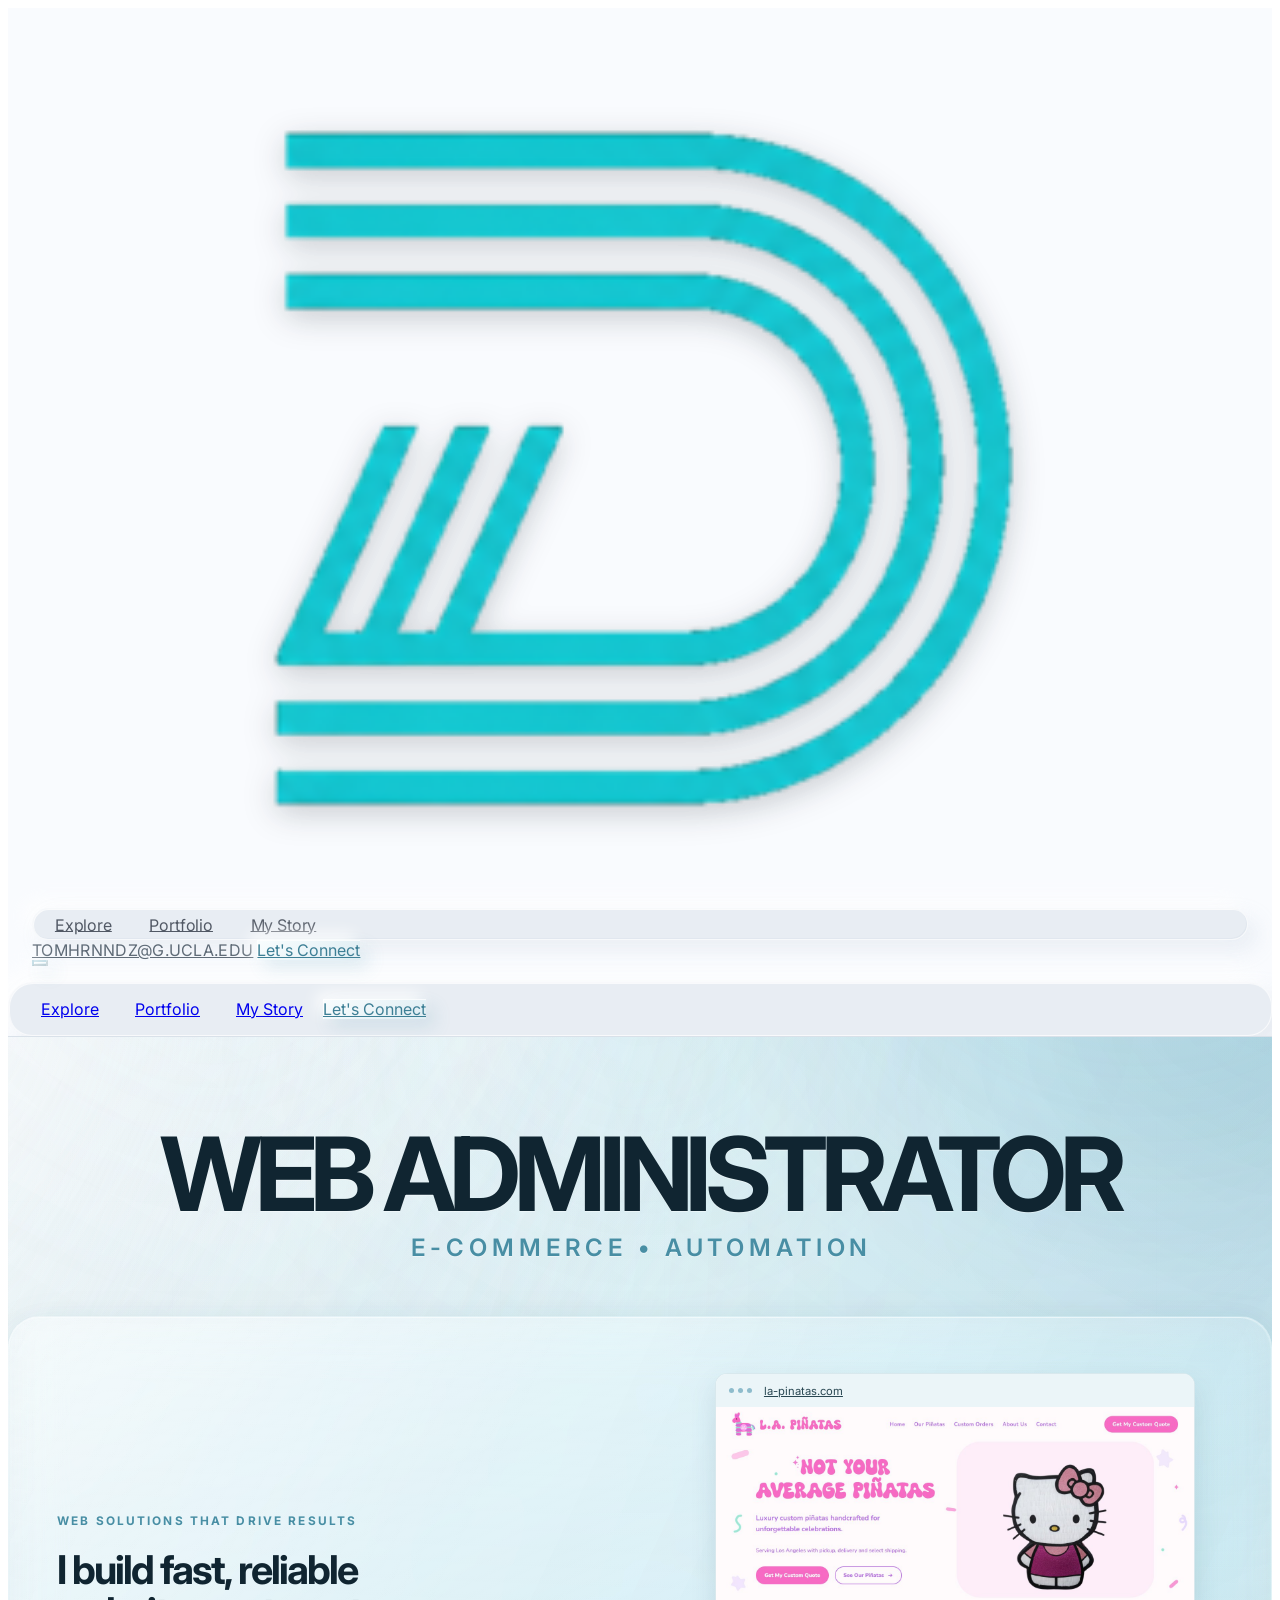
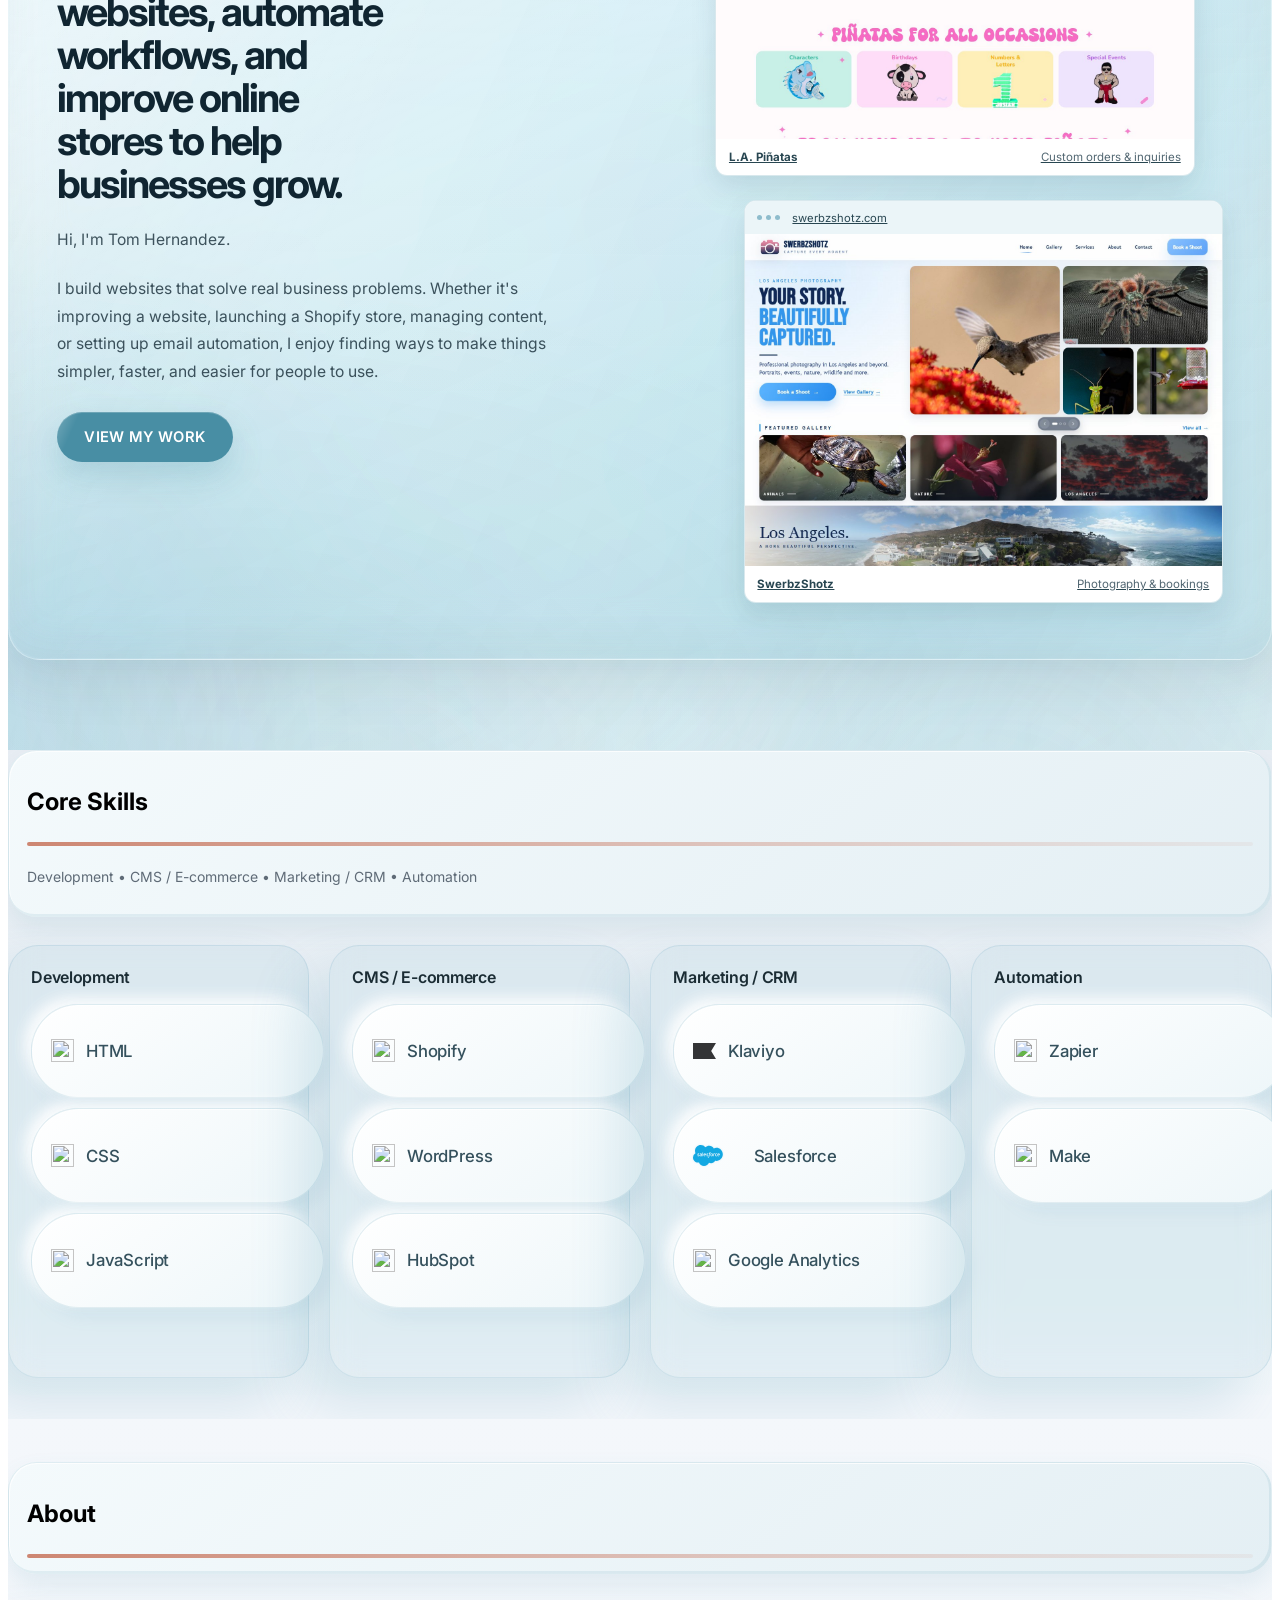
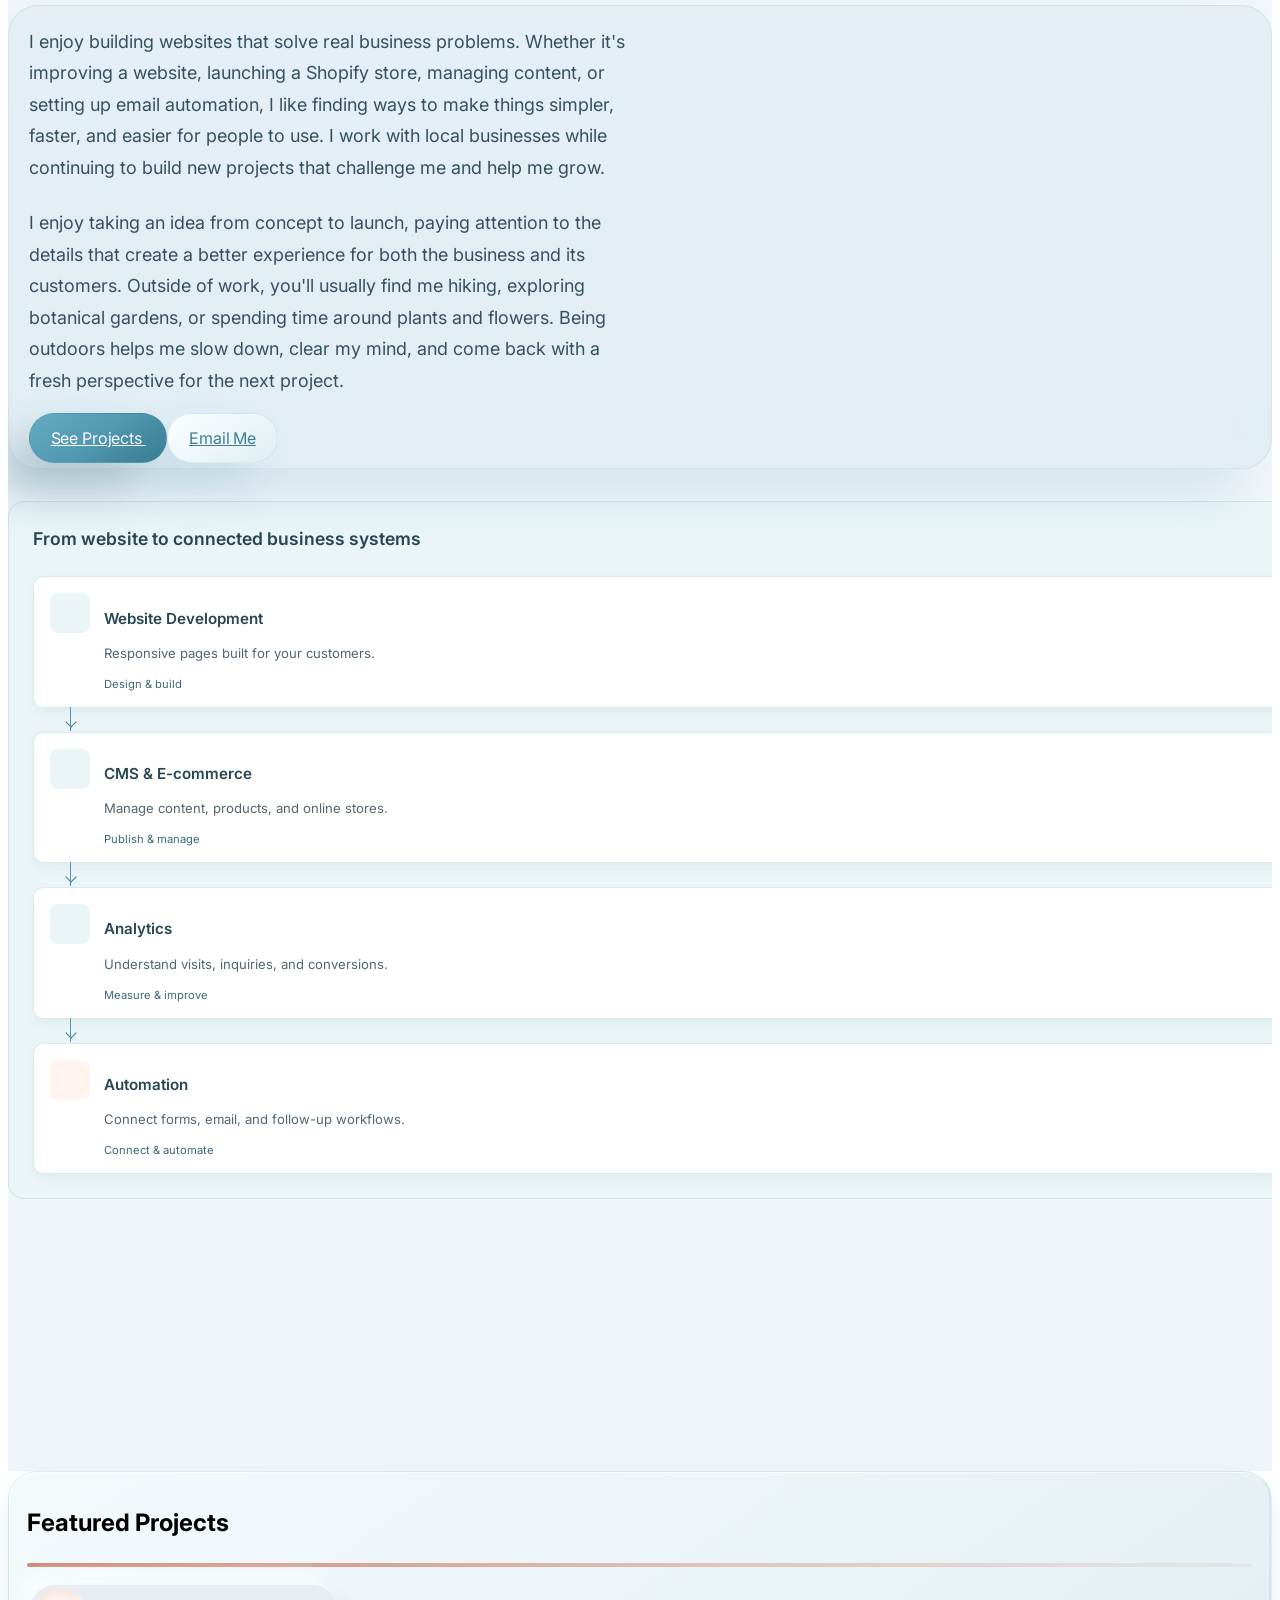
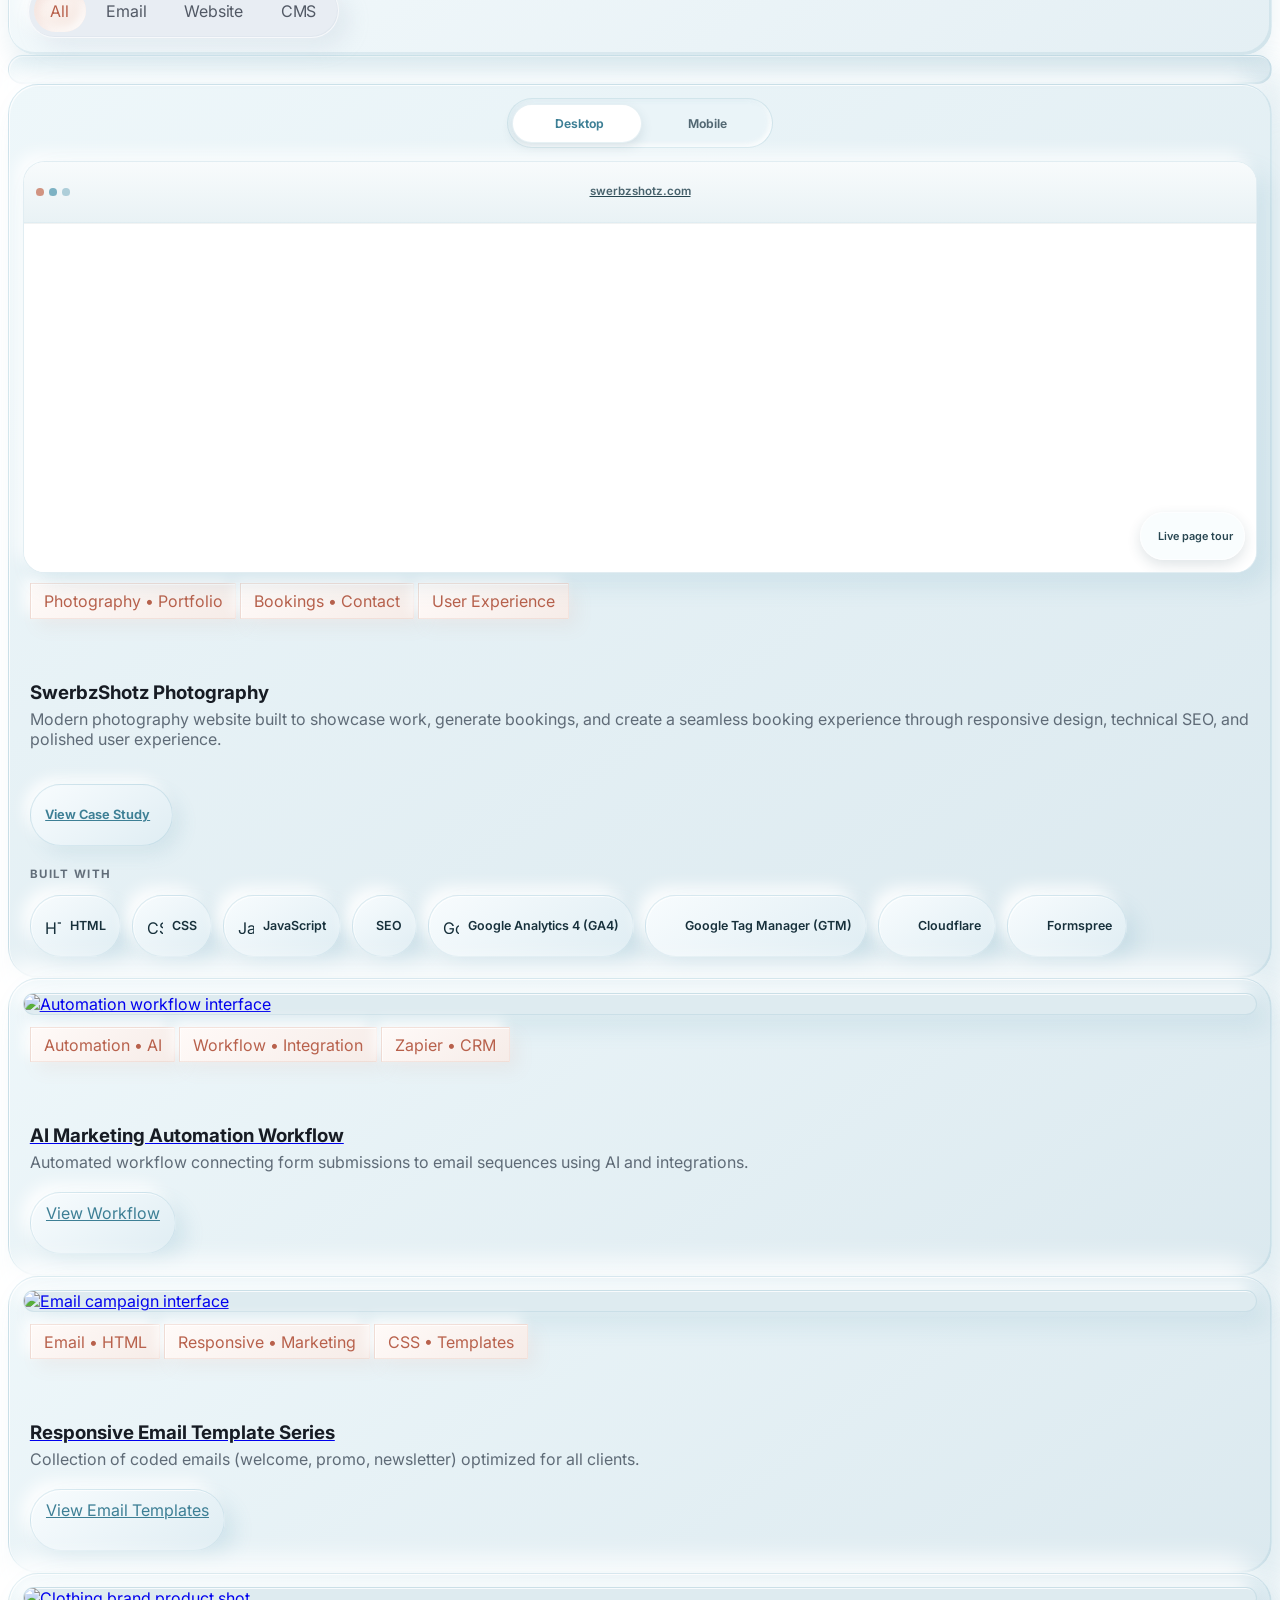
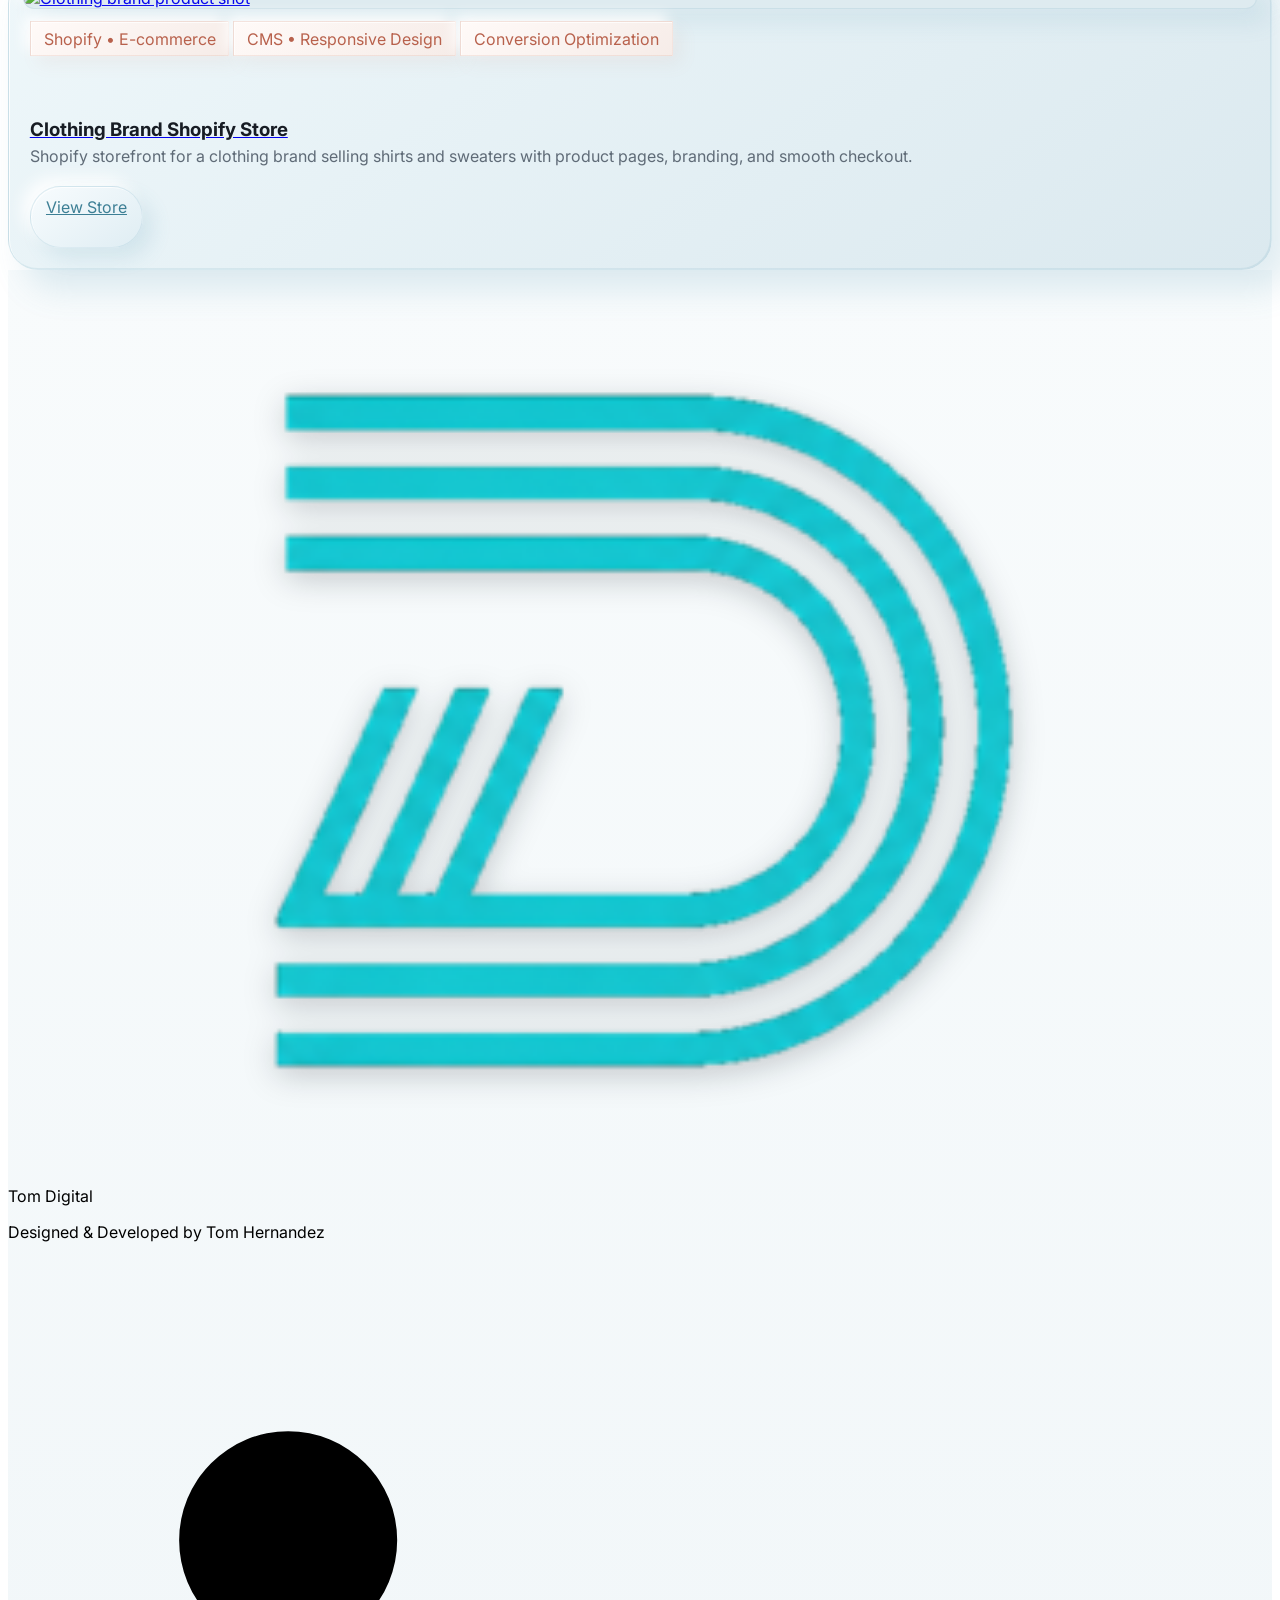
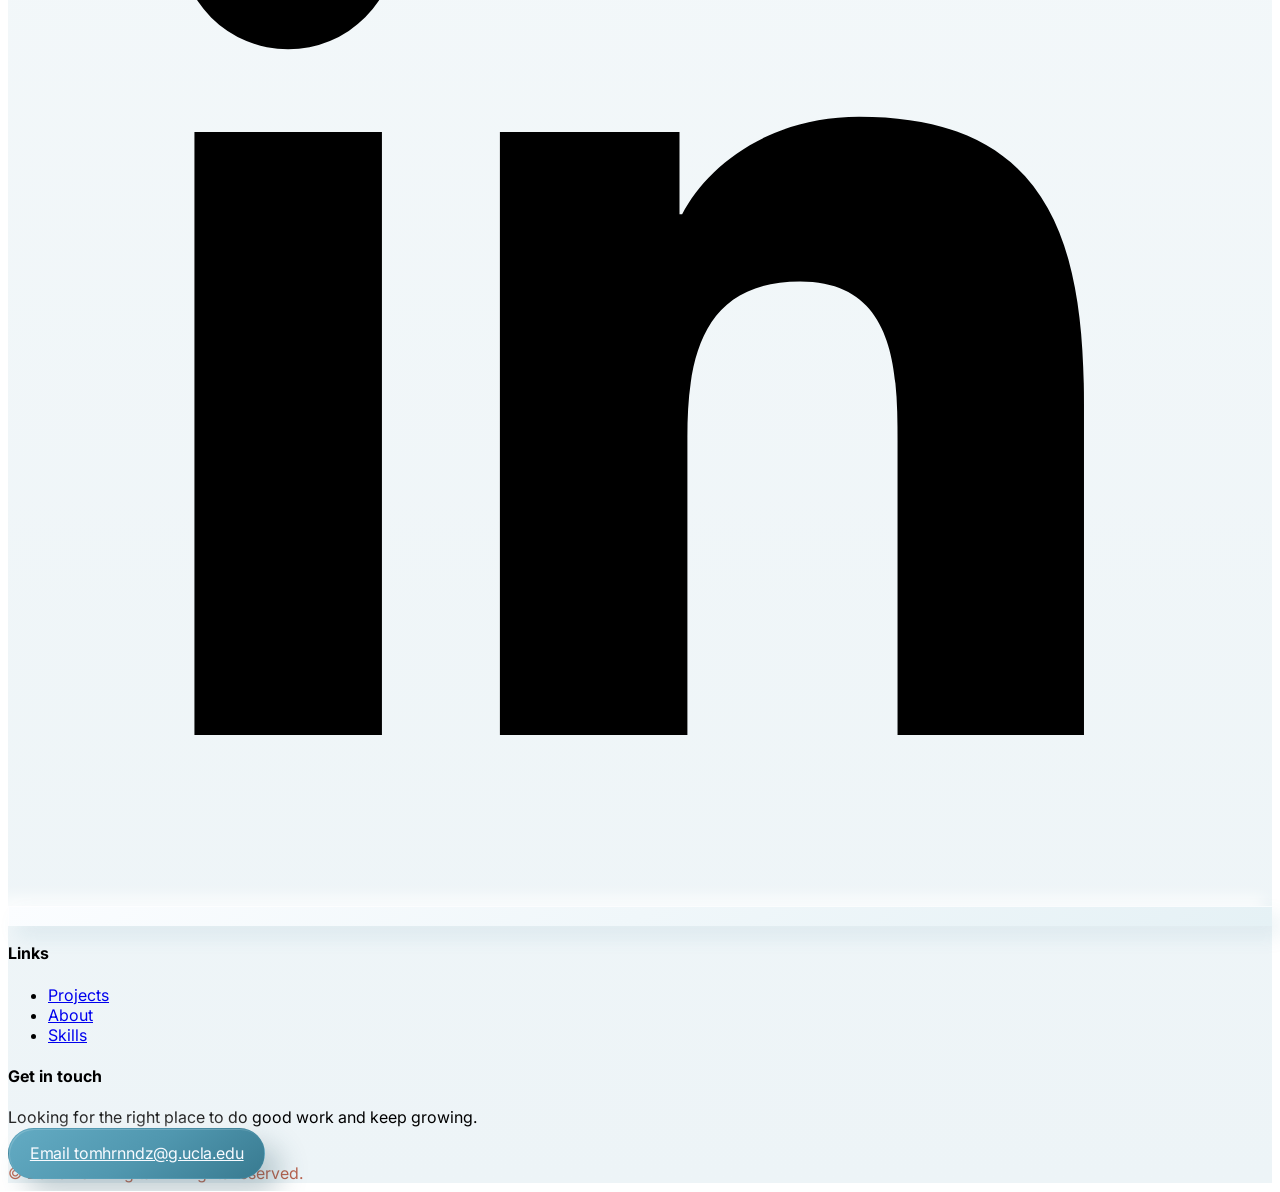
==== commit 21defda3: "Add desktop mobile project preview morph" ====
--- a/index.html
+++ b/index.html
@@ -924,6 +924,9 @@
         projectImage,
         projectImageWidth,
         projectImageHeight,
+        projectMobileImage,
+        projectMobileImageWidth,
+        projectMobileImageHeight,
         projectTitle,
         websiteName = projectTitle,
         websiteDomain,
@@ -954,26 +957,47 @@
 
       cardElement.dataset.categories = filterCategory;
       cardElement.innerHTML = `
-        <a href="${escapeHtml(projectLink)}" target="_blank" rel="noopener noreferrer"
-          class="featured-project-card__media project-browser"
-          aria-label="Visit ${escapeHtml(websiteName)} website" data-project-media-link data-scrolling-preview
-          data-preview-delay="${Number(previewDelay) || 0}">
-          <span class="project-browser__toolbar" aria-hidden="true">
-            <span class="project-browser__dots"><i></i><i></i><i></i></span>
-            <span class="project-browser__domain">${escapeHtml(websiteDomain)}</span>
-            <i data-lucide="arrow-up-right" class="project-browser__external"></i>
-          </span>
-          <span class="project-browser__viewport" data-preview-viewport>
-            <img src="${escapeHtml(projectImage)}"
-              alt="Full-page preview of the ${escapeHtml(websiteName)} website"
-              class="project-browser__image" width="${Number(projectImageWidth)}" height="${Number(projectImageHeight)}"
-              loading="lazy" decoding="async" data-preview-image>
-            <span class="project-browser__hint" aria-hidden="true">
-              <i data-lucide="mouse" class="h-4 w-4"></i>
-              <span>Live page tour</span>
-            </span>
-          </span>
-        </a>
+        <div class="device-preview" data-device-preview>
+          <div class="device-toggle" role="group" aria-label="Preview device">
+            <span class="device-toggle__active" aria-hidden="true"></span>
+            <button type="button" class="device-toggle__button is-selected" aria-pressed="true" data-device-toggle="desktop">
+              <i data-lucide="monitor" aria-hidden="true"></i><span>Desktop</span>
+            </button>
+            <button type="button" class="device-toggle__button" aria-pressed="false" data-device-toggle="mobile">
+              <i data-lucide="smartphone" aria-hidden="true"></i><span>Mobile</span>
+            </button>
+          </div>
+          <div class="project-preview-stage" data-preview-stage>
+            <a href="${escapeHtml(projectLink)}" target="_blank" rel="noopener noreferrer"
+              class="featured-project-card__media project-browser"
+              aria-label="Visit ${escapeHtml(websiteName)} website" data-project-media-link data-scrolling-preview
+              data-preview-delay="${Number(previewDelay) || 0}" data-device="desktop">
+              <span class="project-browser__toolbar" aria-hidden="true">
+                <span class="project-browser__dots"><i></i><i></i><i></i></span>
+                <span class="project-browser__domain">${escapeHtml(websiteDomain)}</span>
+                <i data-lucide="arrow-up-right" class="project-browser__external"></i>
+              </span>
+              <span class="project-browser__viewport" data-preview-viewport>
+                <span class="project-browser__shot is-active" data-device-shot="desktop">
+                  <img src="${escapeHtml(projectImage)}"
+                    alt="Desktop preview of the ${escapeHtml(websiteName)} website"
+                    class="project-browser__image" width="${Number(projectImageWidth)}" height="${Number(projectImageHeight)}"
+                    loading="lazy" decoding="async" data-preview-image data-device-image="desktop">
+                </span>
+                <span class="project-browser__shot" data-device-shot="mobile" aria-hidden="true">
+                  <img src="${escapeHtml(projectMobileImage)}"
+                    alt="Mobile preview of the ${escapeHtml(websiteName)} website"
+                    class="project-browser__image" width="${Number(projectMobileImageWidth)}" height="${Number(projectMobileImageHeight)}"
+                    loading="lazy" decoding="async" data-preview-image data-device-image="mobile">
+                </span>
+                <span class="project-browser__hint" aria-hidden="true">
+                  <i data-lucide="mouse" class="h-4 w-4"></i>
+                  <span>Live page tour</span>
+                </span>
+              </span>
+            </a>
+          </div>
+        </div>
         <div class="p-5">
           <div class="flex items-center gap-2">
             ${categoryMarkup}
@@ -1013,6 +1037,9 @@
       projectImage,
       projectImageWidth: 1440,
       projectImageHeight: 6564,
+      projectMobileImage: 'img/swerbzshotz-mobile-full.webp',
+      projectMobileImageWidth: 390,
+      projectMobileImageHeight: 8776,
       projectTitle,
       websiteName: 'SwerbzShotz',
       websiteDomain: 'swerbzshotz.com',
@@ -1028,6 +1055,9 @@
       projectImage: 'img/la-pinatas-full.webp',
       projectImageWidth: 1440,
       projectImageHeight: 4560,
+      projectMobileImage: 'img/la-pinatas-mobile-full.webp',
+      projectMobileImageWidth: 390,
+      projectMobileImageHeight: 5622,
       projectTitle: 'L.A. Piñatas',
       websiteDomain: 'la-pinatas.com',
       projectDescription: 'A custom piñata website showcasing handcrafted designs, size options, and a clear path from inspiration to a custom quote.',
@@ -1051,49 +1081,79 @@
 
       previews.forEach((preview) => {
         const card = preview.closest('[data-project-card]');
+        const devicePreview = preview.closest('[data-device-preview]');
         const viewport = preview.querySelector('[data-preview-viewport]');
-        const image = preview.querySelector('[data-preview-image]');
-        if (!card || !viewport || !image) return;
-
-        let frame = null;
+        const images = {
+          desktop: preview.querySelector('[data-device-image="desktop"]'),
+          mobile: preview.querySelector('[data-device-image="mobile"]')
+        };
+        const shots = {
+          desktop: preview.querySelector('[data-device-shot="desktop"]'),
+          mobile: preview.querySelector('[data-device-shot="mobile"]')
+        };
+        const toggleButtons = Array.from(devicePreview?.querySelectorAll('[data-device-toggle]') || []);
+        if (!card || !devicePreview || !viewport || !images.desktop || !images.mobile) return;
+
+        let animationFrame = null;
         let lastTime = null;
         let phase = 'delay';
         let phaseElapsed = 0;
         let distance = 0;
+        let device = 'desktop';
         let isVisible = false;
         let isPausedByVisitor = false;
         let isPointerOver = false;
         let isFocusWithin = false;
+        let isMorphing = false;
+        let morphTimer = null;
+        let shotSwapTimer = null;
+        const initialDelay = Number(preview.dataset.previewDelay) || 0;
+        let delayDuration = initialDelay;
 
         const clamp = (value, min, max) => Math.min(Math.max(value, min), max);
         const easeInOut = (value) => value < 0.5
           ? 4 * value * value * value
           : 1 - Math.pow(-2 * value + 2, 3) / 2;
 
+        function activeImage() {
+          return images[device];
+        }
+
         function measure() {
-          distance = Math.max(0, image.getBoundingClientRect().height - viewport.clientHeight);
+          distance = Math.max(0, activeImage().getBoundingClientRect().height - viewport.clientHeight);
         }
 
         function setOffset(value) {
-          image.style.transform = `translate3d(0, ${-Math.max(0, value)}px, 0)`;
+          activeImage().style.transform = `translate3d(0, ${-Math.max(0, value)}px, 0)`;
+        }
+
+        function resetImageOffsets() {
+          Object.values(images).forEach((image) => {
+            image.style.transform = 'translate3d(0, 0, 0)';
+          });
+        }
+
+        function stopAutoScroll() {
+          if (animationFrame !== null) cancelAnimationFrame(animationFrame);
+          animationFrame = null;
+          lastTime = null;
+          card.classList.remove('is-auto-scrolling');
         }
 
         function resetPreview() {
-          if (frame !== null) cancelAnimationFrame(frame);
-          frame = null;
-          lastTime = null;
+          stopAutoScroll();
           phase = 'delay';
           phaseElapsed = 0;
-          card.classList.remove('is-auto-scrolling', 'is-preview-paused');
-          setOffset(0);
+          delayDuration = initialDelay;
+          resetImageOffsets();
         }
 
         function shouldRun() {
-          return isVisible && !isPausedByVisitor && !reduceMotion.matches && !document.hidden && distance > 0;
+          return isVisible && !isPausedByVisitor && !isMorphing && !reduceMotion.matches && !document.hidden && distance > 0;
         }
 
         function phaseDuration() {
-          if (phase === 'delay') return Number(preview.dataset.previewDelay) || 0;
+          if (phase === 'delay') return delayDuration;
           if (phase === 'top') return mobileLayout.matches ? 3200 : 2400;
           if (phase === 'down') {
             const pixelsPerSecond = mobileLayout.matches ? 32 : 48;
@@ -1105,6 +1165,7 @@
 
         function nextPhase() {
           phaseElapsed = 0;
+          if (phase === 'delay') delayDuration = initialDelay;
           phase = ({ delay: 'top', top: 'down', down: 'bottom', bottom: 'up', up: 'top' })[phase];
         }
 
@@ -1122,7 +1183,7 @@
 
         function tick(time) {
           if (!shouldRun()) {
-            frame = null;
+            animationFrame = null;
             lastTime = null;
             card.classList.remove('is-auto-scrolling');
             return;
@@ -1133,7 +1194,7 @@
           lastTime = time;
           card.classList.add('is-auto-scrolling');
           draw();
-          frame = requestAnimationFrame(tick);
+          animationFrame = requestAnimationFrame(tick);
         }
 
         function startIfReady() {
@@ -1142,22 +1203,86 @@
             resetPreview();
             return;
           }
-          if (shouldRun() && frame === null) frame = requestAnimationFrame(tick);
+          if (shouldRun() && animationFrame === null) animationFrame = requestAnimationFrame(tick);
         }
 
         function syncVisitorPause() {
           const paused = isFocusWithin || (finePointer.matches && isPointerOver);
           isPausedByVisitor = paused;
           card.classList.toggle('is-preview-paused', paused);
-          if (paused && frame !== null) {
-            cancelAnimationFrame(frame);
-            frame = null;
-            lastTime = null;
-            card.classList.remove('is-auto-scrolling');
+          if (paused) {
+            stopAutoScroll();
           } else if (!paused) {
             startIfReady();
           }
         }
+
+        function setActiveShot(nextDevice) {
+          Object.entries(shots).forEach(([shotDevice, shot]) => {
+            const isActive = shotDevice === nextDevice;
+            shot.classList.toggle('is-active', isActive);
+            shot.setAttribute('aria-hidden', String(!isActive));
+          });
+        }
+
+        function setToggleState(nextDevice) {
+          devicePreview.classList.toggle('is-mobile-selected', nextDevice === 'mobile');
+          toggleButtons.forEach((button) => {
+            const isSelected = button.dataset.deviceToggle === nextDevice;
+            button.classList.toggle('is-selected', isSelected);
+            button.setAttribute('aria-pressed', String(isSelected));
+          });
+        }
+
+        async function switchDevice(nextDevice) {
+          if (!images[nextDevice] || nextDevice === device || isMorphing) return;
+
+          stopAutoScroll();
+          resetImageOffsets();
+          phase = 'delay';
+          phaseElapsed = 0;
+          isMorphing = true;
+          card.classList.add('is-device-morphing');
+
+          const targetImage = images[nextDevice];
+          if (typeof targetImage.decode === 'function') {
+            await targetImage.decode().catch(() => {});
+          }
+
+          device = nextDevice;
+          preview.dataset.device = nextDevice;
+          card.classList.toggle('is-device-mobile', nextDevice === 'mobile');
+          setToggleState(nextDevice);
+
+          const duration = reduceMotion.matches ? 180 : 560;
+          const swapDelay = reduceMotion.matches ? 0 : 110;
+
+          if (!reduceMotion.matches && typeof preview.animate === 'function') {
+            preview.animate({
+              transform: ['scale(1, 1)', 'scale(1.015, 0.97)', 'scale(0.995, 1.02)', 'scale(1, 1)']
+            }, {
+              duration,
+              easing: 'cubic-bezier(0.16, 1, 0.3, 1)'
+            });
+          }
+
+          window.clearTimeout(shotSwapTimer);
+          shotSwapTimer = window.setTimeout(() => setActiveShot(nextDevice), swapDelay);
+
+          window.clearTimeout(morphTimer);
+          morphTimer = window.setTimeout(() => {
+            setActiveShot(nextDevice);
+            isMorphing = false;
+            card.classList.remove('is-device-morphing');
+            delayDuration = 700 + Math.min(initialDelay, 500);
+            measure();
+            startIfReady();
+          }, duration);
+        }
+
+        toggleButtons.forEach((button) => {
+          button.addEventListener('click', () => switchDevice(button.dataset.deviceToggle));
+        });
 
         card.addEventListener('pointerenter', () => {
           isPointerOver = true;
@@ -1167,8 +1292,8 @@
           isPointerOver = false;
           syncVisitorPause();
         });
-        card.addEventListener('focusin', () => {
-          isFocusWithin = true;
+        card.addEventListener('focusin', (event) => {
+          isFocusWithin = finePointer.matches || event.target.matches(':focus-visible');
           syncVisitorPause();
         });
         card.addEventListener('focusout', (event) => {
@@ -1183,20 +1308,15 @@
           const observer = new IntersectionObserver((entries) => {
             isVisible = entries[0]?.isIntersecting === true;
             if (isVisible) startIfReady();
-            else if (frame !== null) {
-              cancelAnimationFrame(frame);
-              frame = null;
-              lastTime = null;
-              card.classList.remove('is-auto-scrolling');
-            }
+            else stopAutoScroll();
           }, { threshold: 0.12 });
           observer.observe(preview);
         } else {
           isVisible = true;
         }
 
-        image.addEventListener('load', startIfReady, { once: true });
-        if (image.complete) startIfReady();
+        Object.values(images).forEach((image) => image.addEventListener('load', startIfReady, { once: true }));
+        if (images.desktop.complete) startIfReady();
         if ('ResizeObserver' in window) new ResizeObserver(startIfReady).observe(viewport);
         reduceMotion.addEventListener('change', startIfReady);
         mobileLayout.addEventListener('change', startIfReady);
--- a/css/main.css
+++ b/css/main.css
@@ -2994,7 +2994,7 @@
 }
 
 .featured-project-card.is-preview-paused .project-browser__hint span::after {
-  content: "Paused to inspect";
+  content: "Click to view";
   font-size: 0.68rem;
 }
 
@@ -3071,3 +3071,251 @@
     display: none;
   }
 }
+
+/* Desktop ↔ mobile project preview morph */
+.device-preview {
+  display: grid;
+  gap: 0.85rem;
+  min-width: 0;
+}
+
+.device-toggle {
+  position: relative;
+  display: grid;
+  grid-template-columns: repeat(2, minmax(0, 1fr));
+  width: min(100%, 16rem);
+  margin-inline: auto;
+  padding: 0.28rem;
+  border: 1px solid rgba(var(--accent-primary-rgb), 0.16);
+  border-radius: 999px;
+  background: rgba(235, 245, 248, 0.82);
+  box-shadow:
+    inset 2px 2px 5px rgba(var(--accent-primary-rgb), 0.08),
+    inset -2px -2px 5px rgba(255, 255, 255, 0.86);
+  isolation: isolate;
+}
+
+.device-toggle__active {
+  position: absolute;
+  z-index: -1;
+  top: 0.28rem;
+  bottom: 0.28rem;
+  left: 0.28rem;
+  width: calc(50% - 0.28rem);
+  border: 1px solid rgba(var(--accent-primary-rgb), 0.14);
+  border-radius: 999px;
+  background: #fff;
+  box-shadow: 0 5px 12px rgba(43, 83, 98, 0.12);
+  transform: translateX(0);
+  transition: transform 460ms cubic-bezier(0.2, 1.12, 0.3, 1);
+}
+
+.device-preview.is-mobile-selected .device-toggle__active {
+  transform: translateX(100%);
+}
+
+.device-toggle__button {
+  display: inline-flex;
+  align-items: center;
+  justify-content: center;
+  gap: 0.4rem;
+  min-width: 0;
+  min-height: 2.45rem;
+  padding: 0.55rem 0.75rem;
+  border: 0;
+  border-radius: 999px;
+  color: #526772;
+  background: transparent;
+  font: inherit;
+  font-size: 0.76rem;
+  font-weight: 650;
+  cursor: pointer;
+  transition: color 180ms ease;
+}
+
+.device-toggle__button.is-selected {
+  color: var(--accent-primary-strong);
+}
+
+.device-toggle__button svg {
+  width: 1rem;
+  height: 1rem;
+}
+
+.device-toggle__button:focus-visible {
+  outline: 3px solid var(--accent-primary-strong);
+  outline-offset: 3px;
+}
+
+.project-preview-stage {
+  display: flex;
+  align-items: center;
+  justify-content: center;
+  width: 100%;
+  height: clamp(23rem, 32vw, 29rem);
+  min-width: 0;
+  perspective: 1000px;
+}
+
+#projectsGrid > [data-project-card].featured-project-card:hover {
+  transform: none;
+}
+
+#projectsGrid .project-browser {
+  display: flex;
+  flex-direction: column;
+  width: 100%;
+  height: 100%;
+  min-width: 0;
+  overflow: hidden;
+  border: 1px solid rgba(var(--accent-primary-rgb), 0.17);
+  border-radius: 1.35rem;
+  padding: 0;
+  color: #284651;
+  background: #fff;
+  box-shadow:
+    12px 12px 24px rgba(var(--accent-primary-rgb), 0.14),
+    -8px -8px 16px rgba(255, 255, 255, 0.84),
+    inset 1px 1px 0 rgba(255, 255, 255, 0.78);
+  transform: translate3d(0, 0, 0) scale(1);
+  transform-origin: center;
+  transition:
+    width 560ms cubic-bezier(0.2, 1.12, 0.3, 1),
+    height 560ms cubic-bezier(0.2, 1.12, 0.3, 1),
+    padding 560ms cubic-bezier(0.2, 1.12, 0.3, 1),
+    border-radius 560ms cubic-bezier(0.2, 1.12, 0.3, 1),
+    box-shadow 260ms cubic-bezier(0.16, 1, 0.3, 1),
+    transform 260ms cubic-bezier(0.16, 1, 0.3, 1);
+}
+
+#projectsGrid .project-browser[data-device="mobile"] {
+  width: min(46%, 20rem);
+  height: 96%;
+  padding: 0.38rem;
+  border-radius: 2.15rem;
+  background: linear-gradient(145deg, #f9fcfd 0%, #e0edf2 100%);
+  box-shadow:
+    18px 22px 38px rgba(43, 83, 98, 0.2),
+    -10px -10px 22px rgba(255, 255, 255, 0.92),
+    inset 1px 1px 0 rgba(255, 255, 255, 0.88);
+}
+
+.project-browser__toolbar {
+  flex: 0 0 2.65rem;
+}
+
+.project-browser[data-device="mobile"] .project-browser__toolbar {
+  grid-template-columns: 1fr;
+  flex-basis: 2.45rem;
+  border-radius: 1.75rem 1.75rem 0 0;
+}
+
+.project-browser[data-device="mobile"] .project-browser__toolbar::before {
+  content: "";
+  position: absolute;
+  top: 0.45rem;
+  left: 50%;
+  width: 2.7rem;
+  height: 0.24rem;
+  border-radius: 999px;
+  background: rgba(40, 70, 81, 0.28);
+  transform: translateX(-50%);
+}
+
+.project-browser[data-device="mobile"] .project-browser__dots,
+.project-browser[data-device="mobile"] .project-browser__external {
+  display: none;
+}
+
+.project-browser[data-device="mobile"] .project-browser__domain {
+  align-self: end;
+  padding-bottom: 0.1rem;
+  font-size: 0.62rem;
+}
+
+.project-browser__viewport {
+  flex: 1 1 auto;
+  height: auto;
+  min-height: 0;
+}
+
+.project-browser[data-device="mobile"] .project-browser__viewport {
+  border-radius: 0 0 1.65rem 1.65rem;
+}
+
+.project-browser__shot {
+  position: absolute;
+  inset: 0;
+  display: block;
+  opacity: 0;
+  pointer-events: none;
+  transform: scale(1.015);
+  transform-origin: center top;
+  transition:
+    opacity 210ms ease,
+    transform 210ms cubic-bezier(0.16, 1, 0.3, 1);
+}
+
+.project-browser__shot.is-active {
+  z-index: 1;
+  opacity: 1;
+  transform: scale(1);
+}
+
+.featured-project-card.is-device-morphing .project-browser {
+  will-change: width, height, padding, border-radius, transform;
+}
+
+@media (hover: hover) and (pointer: fine) and (prefers-reduced-motion: no-preference) {
+  #projectsGrid .featured-project-card:not(.is-device-morphing) .project-browser:hover {
+    transform: translate3d(0, -6px, 0) scale(1.015);
+    box-shadow:
+      18px 22px 38px rgba(var(--accent-primary-rgb), 0.2),
+      -10px -10px 20px rgba(255, 255, 255, 0.92);
+  }
+
+  #projectsGrid .featured-project-card:not(.is-device-morphing) .project-browser:active {
+    transform: translate3d(0, -2px, 0) scale(0.985);
+  }
+}
+
+@media (max-width: 767px) {
+  .project-preview-stage {
+    height: 27rem;
+  }
+
+  #projectsGrid .project-browser[data-device="mobile"] {
+    width: min(72%, 17.5rem);
+  }
+
+  .device-toggle {
+    width: min(100%, 15rem);
+  }
+}
+
+@media (max-width: 380px) {
+  .project-preview-stage {
+    height: 25rem;
+  }
+}
+
+@media (prefers-reduced-motion: reduce) {
+  #projectsGrid .project-browser {
+    transition:
+      width 180ms ease,
+      height 180ms ease,
+      padding 180ms ease,
+      border-radius 180ms ease,
+      box-shadow 180ms ease !important;
+    transform: none !important;
+  }
+
+  .project-browser__shot {
+    transition: opacity 180ms ease !important;
+    transform: none !important;
+  }
+
+  .device-toggle__active {
+    transition: transform 180ms ease !important;
+  }
+}
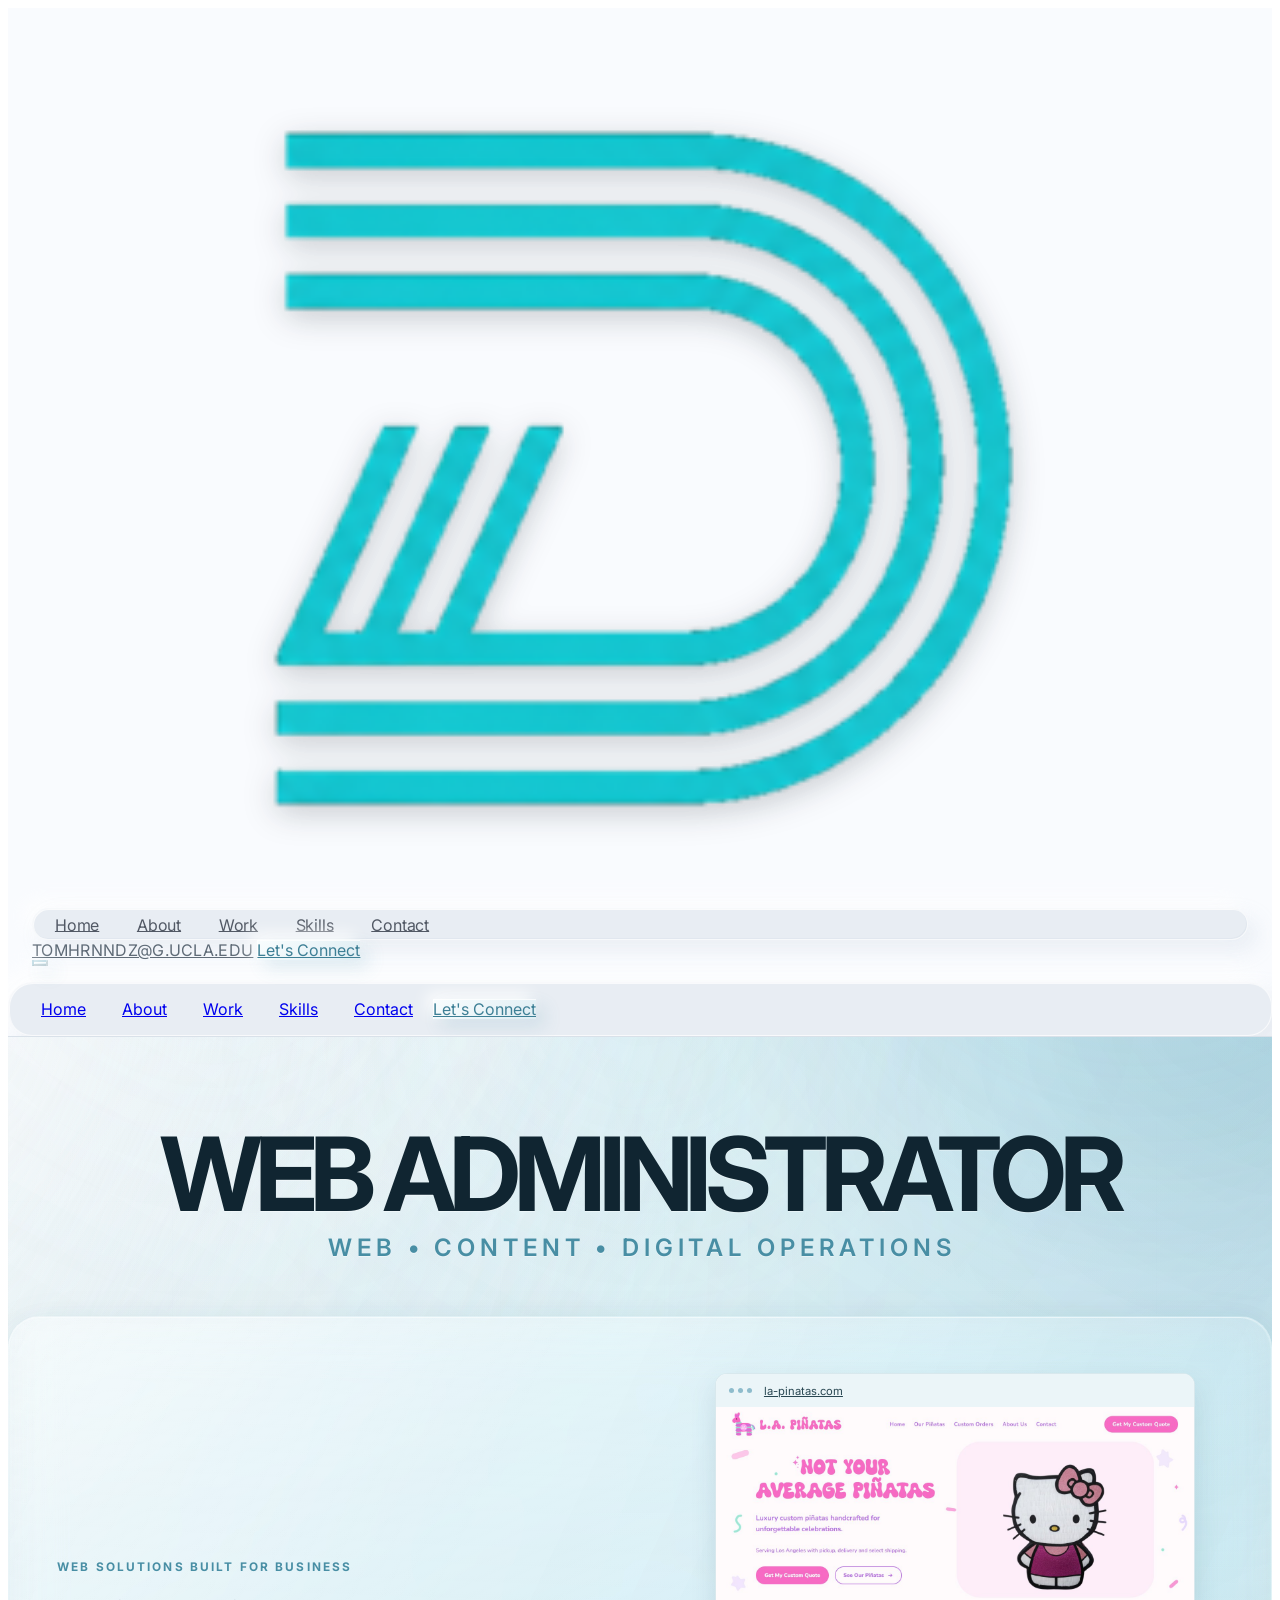
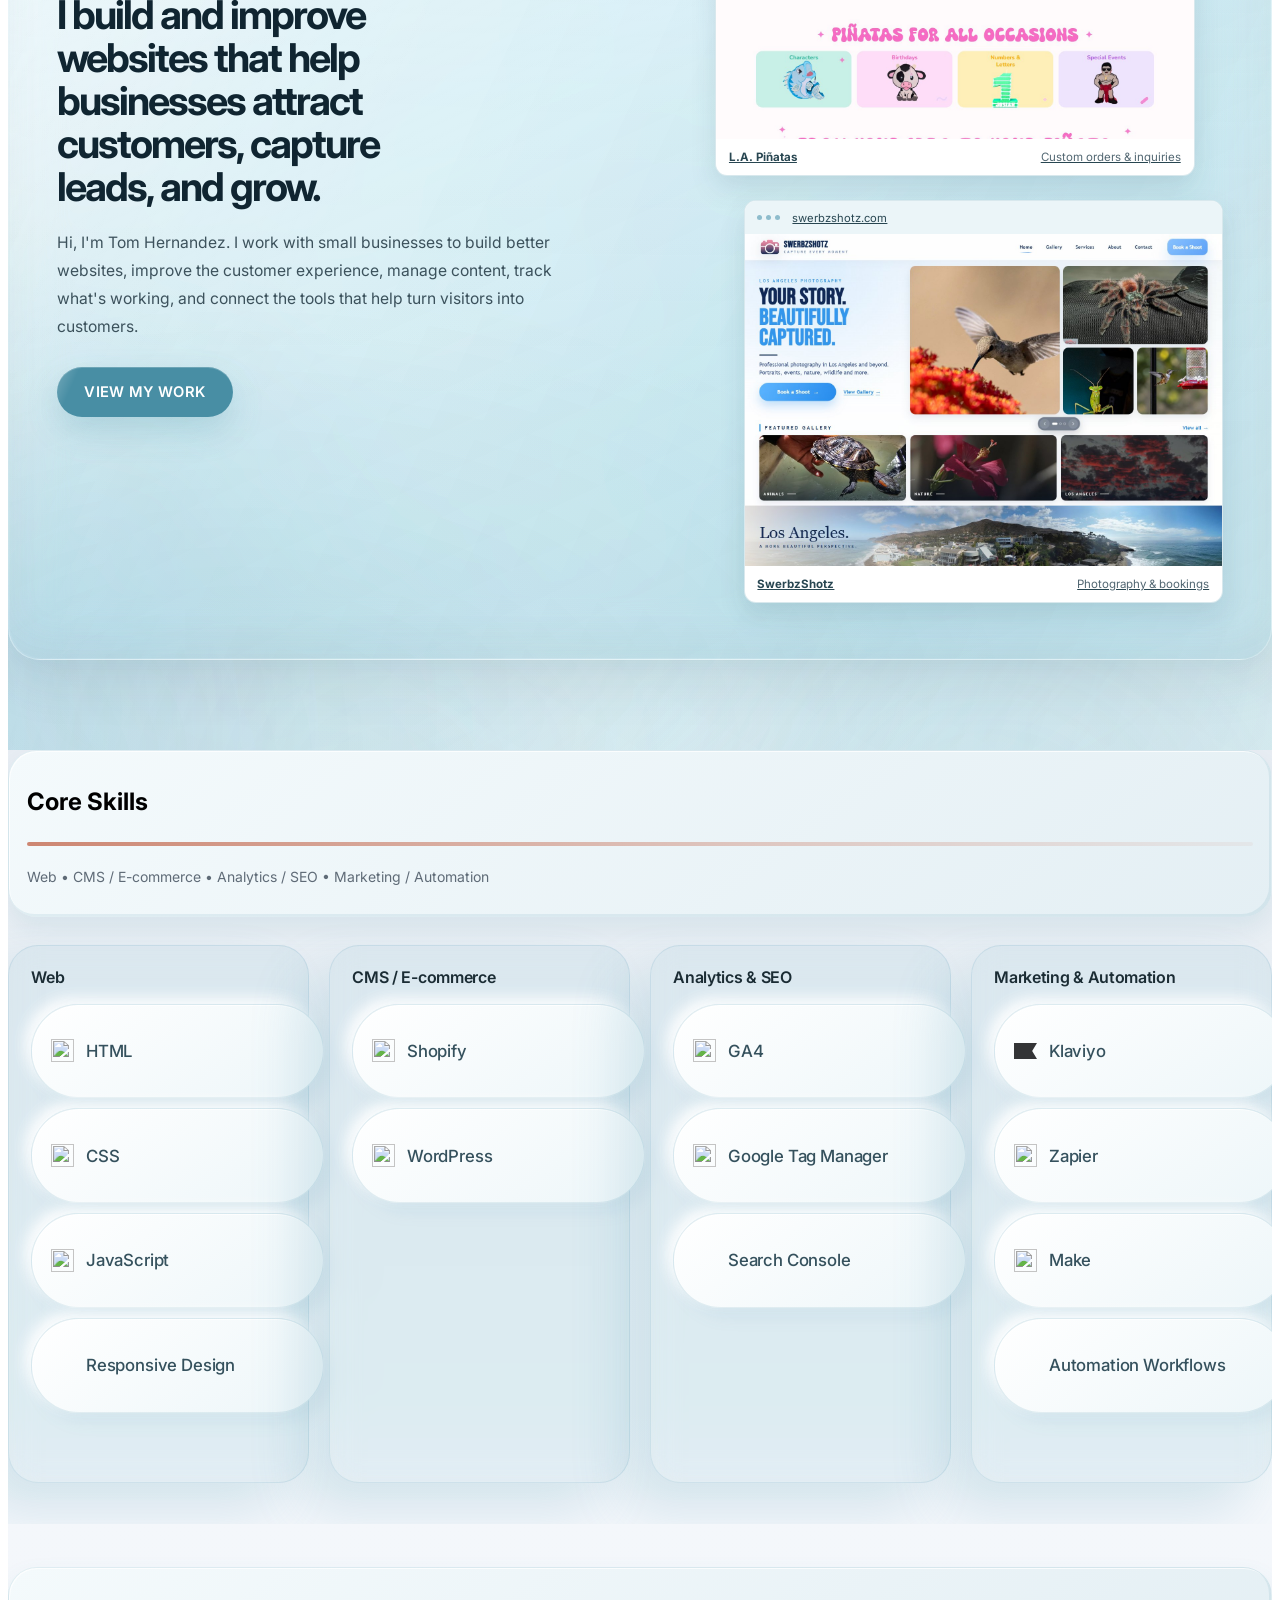
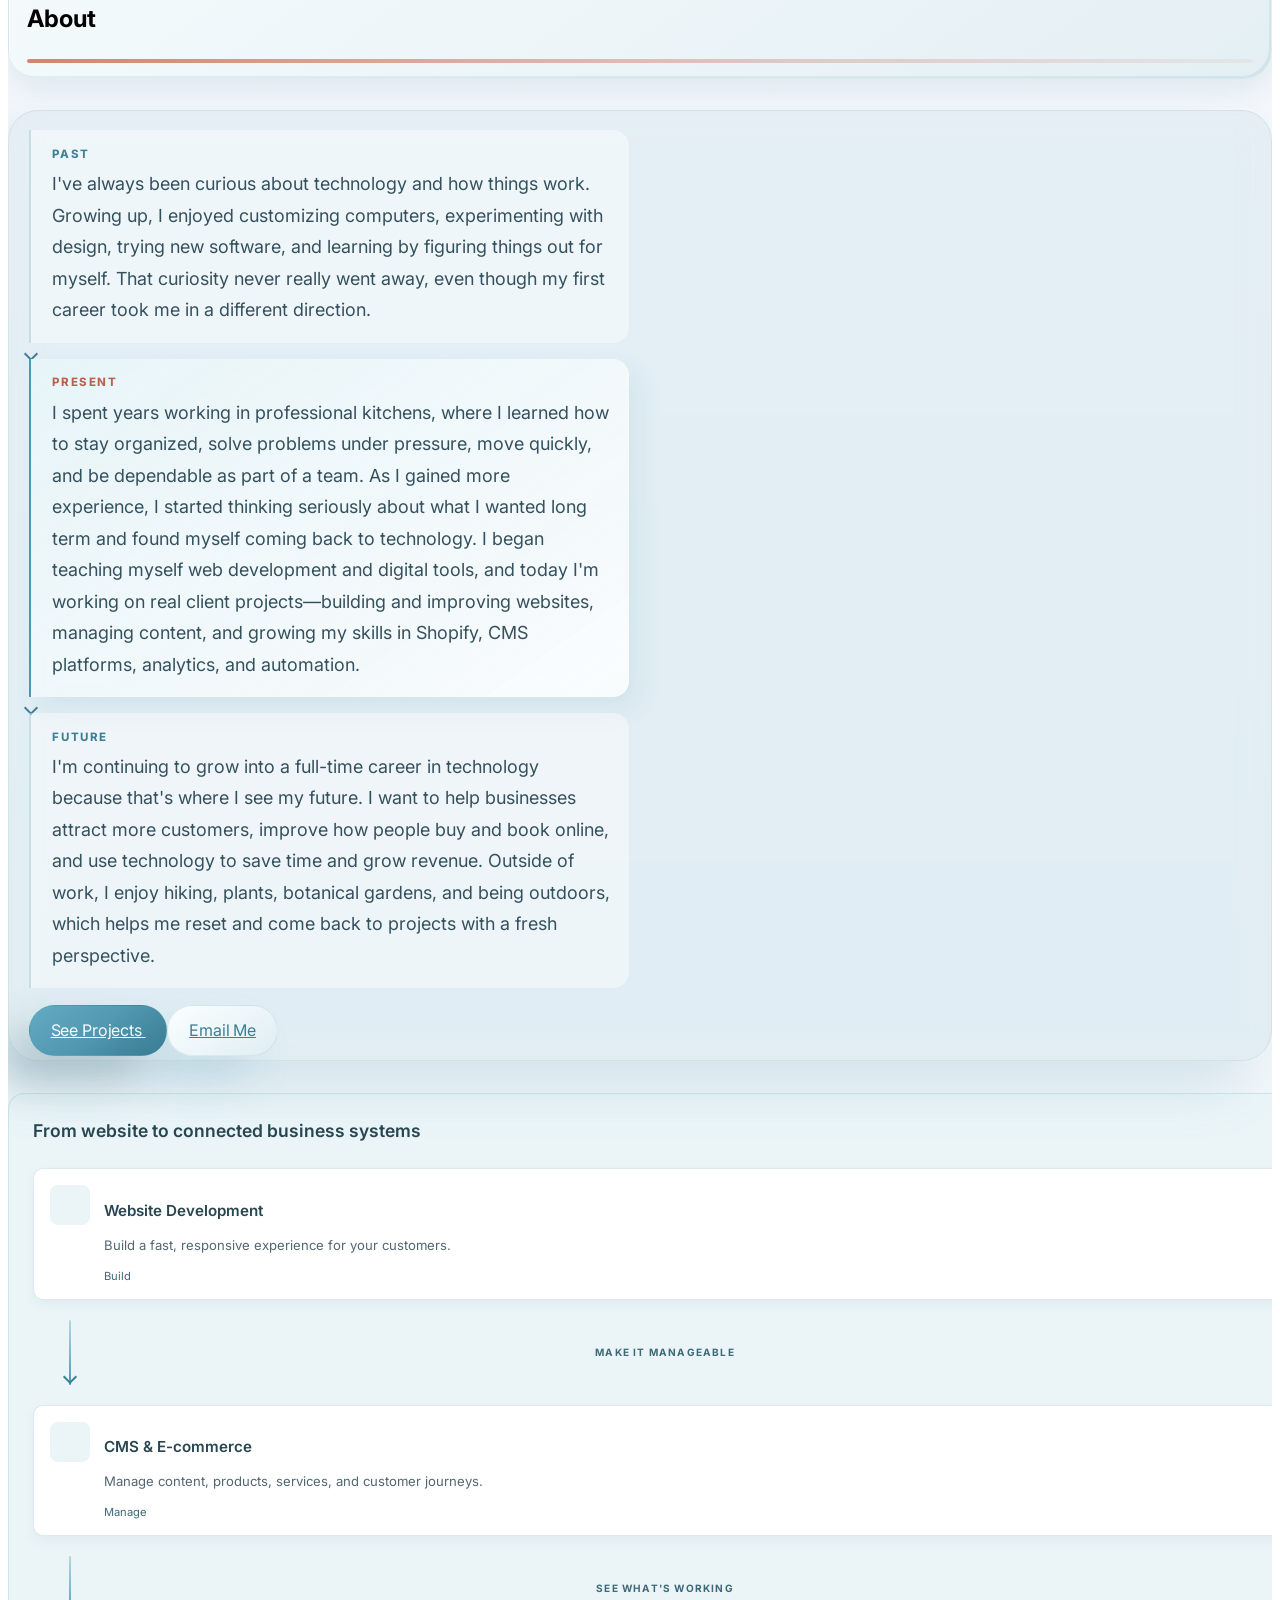
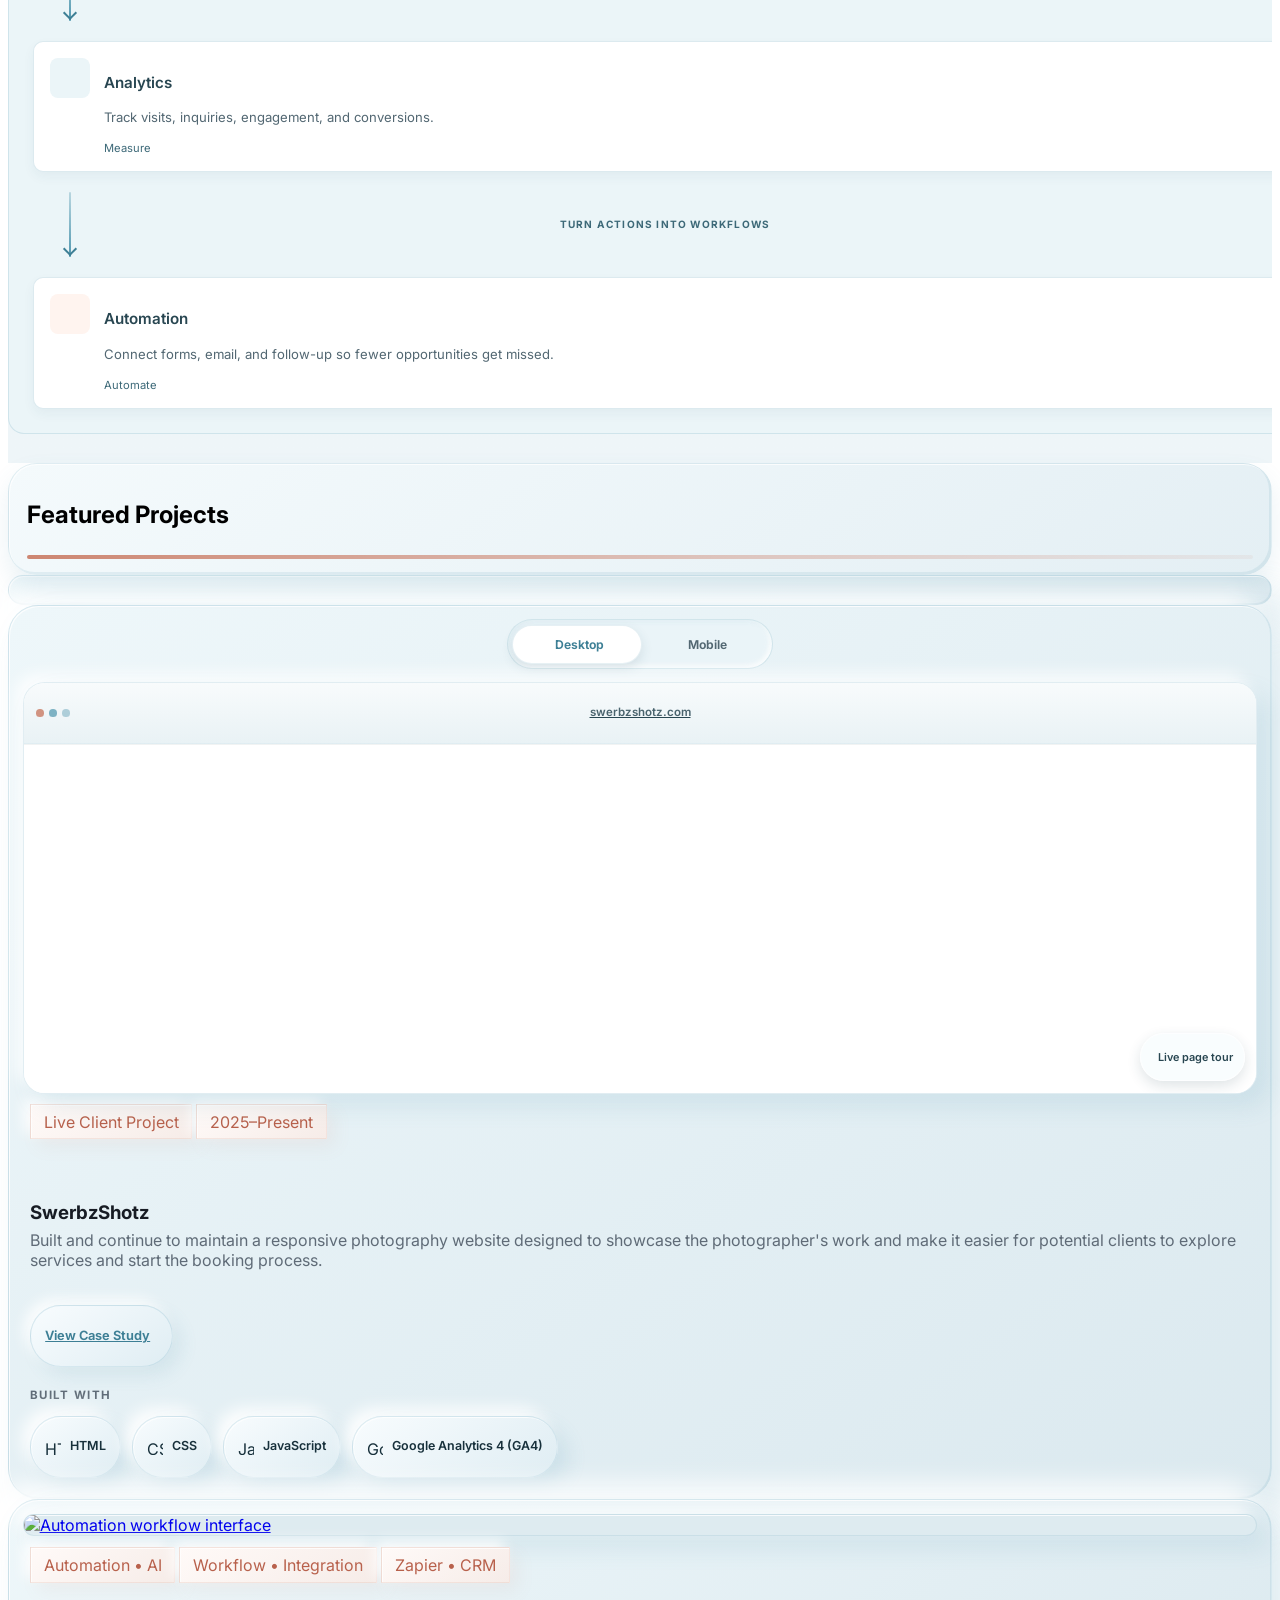
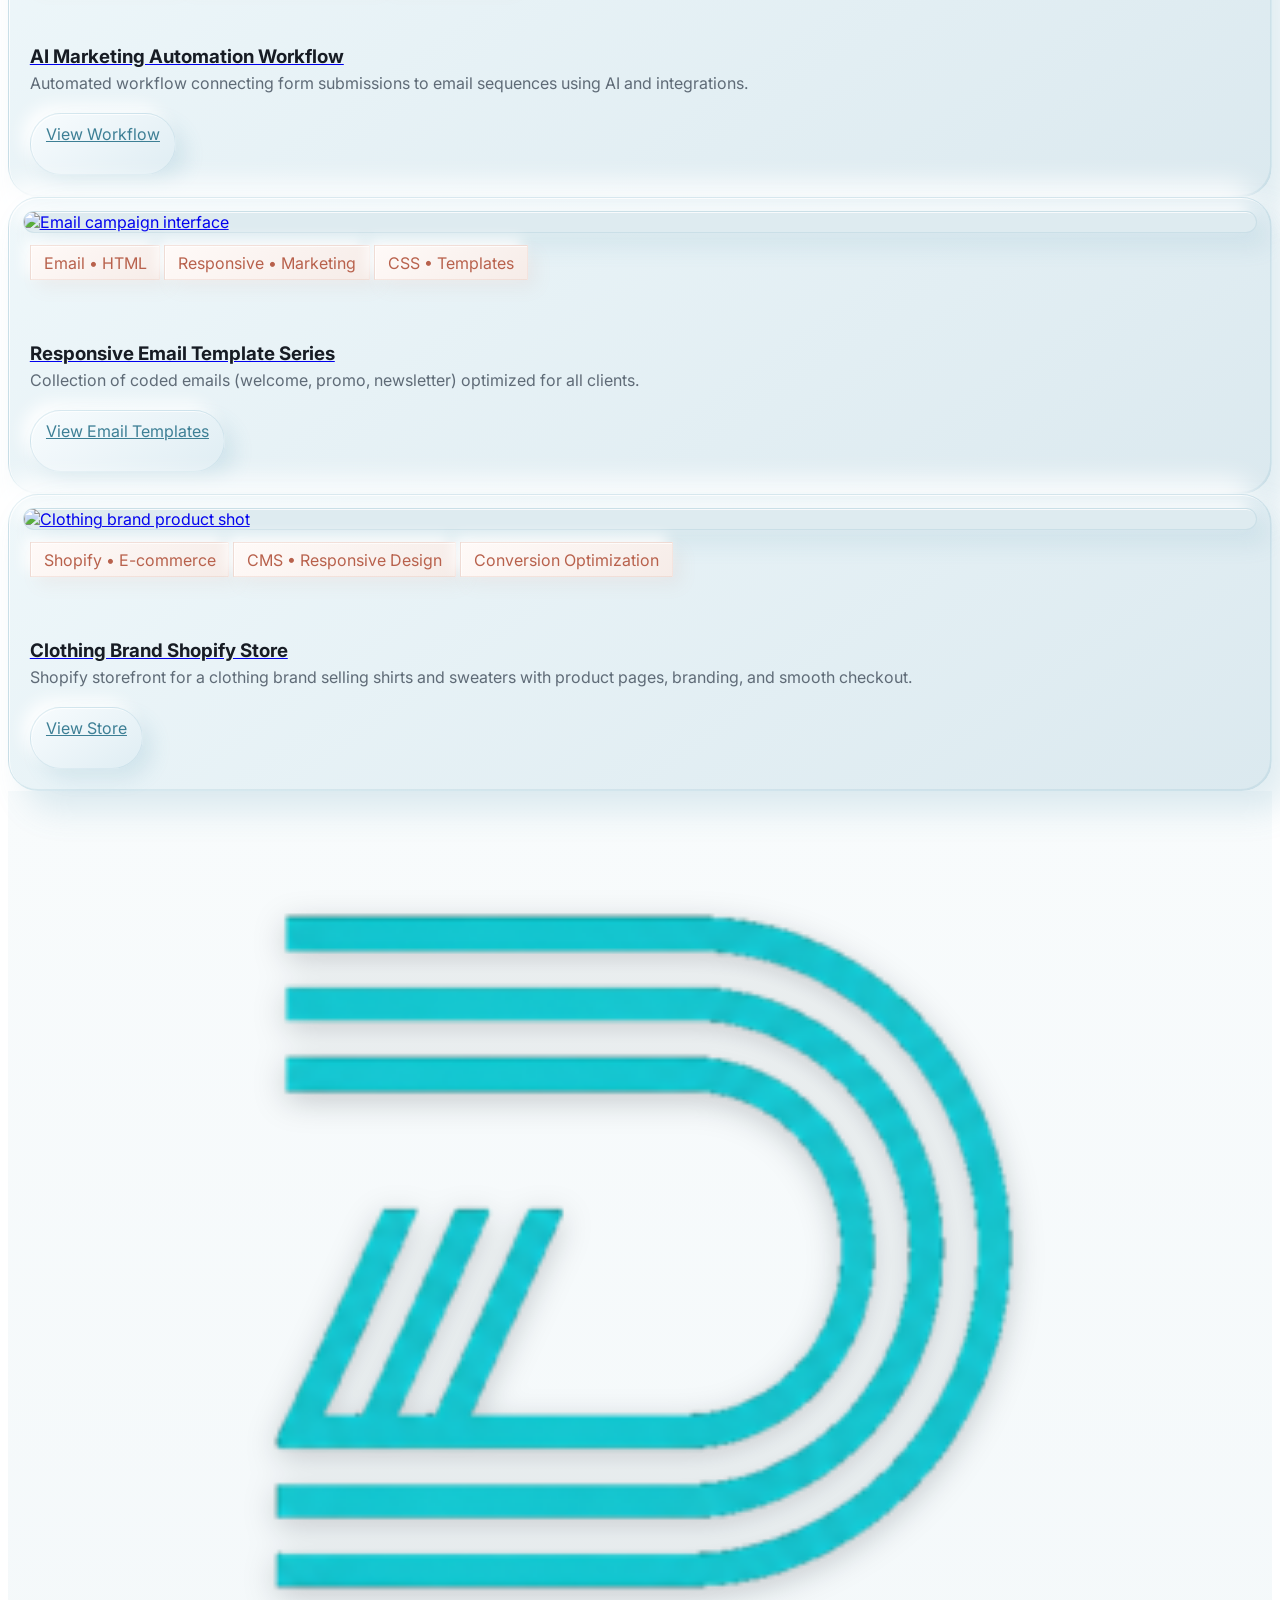
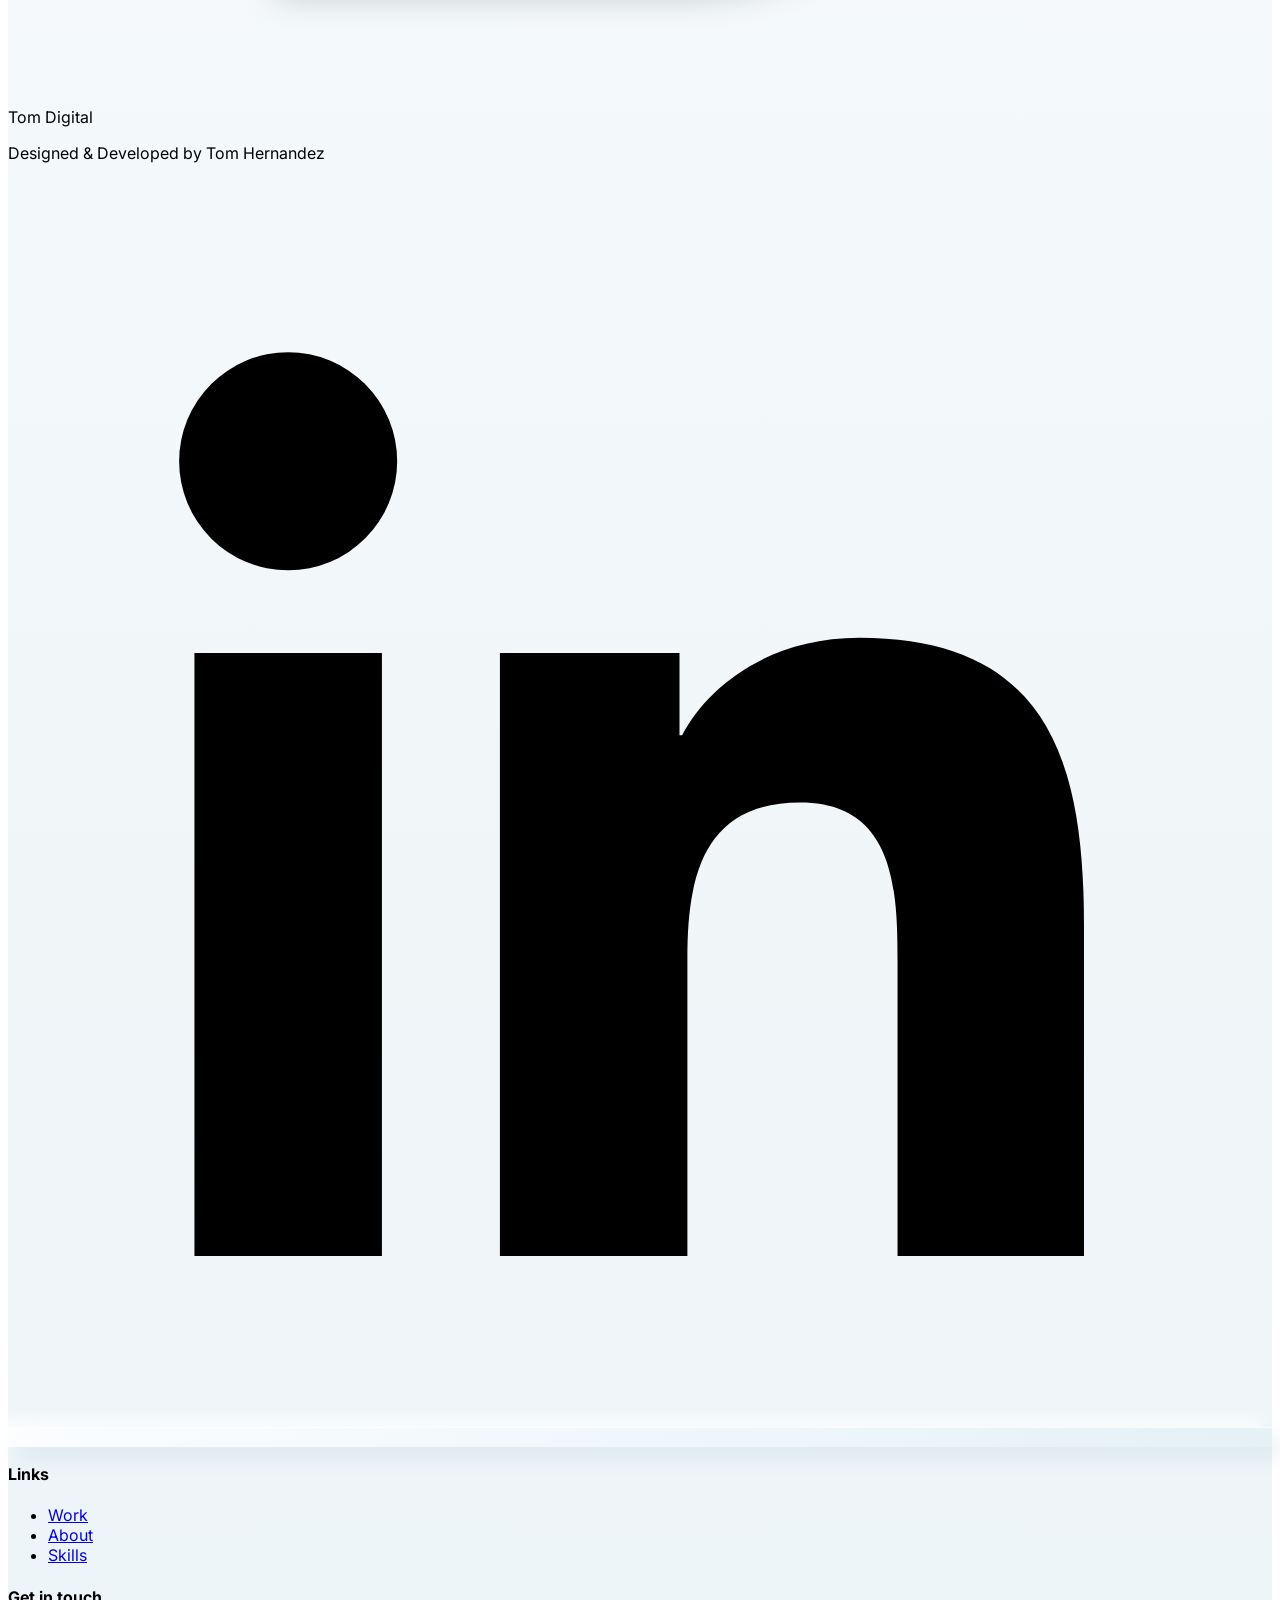
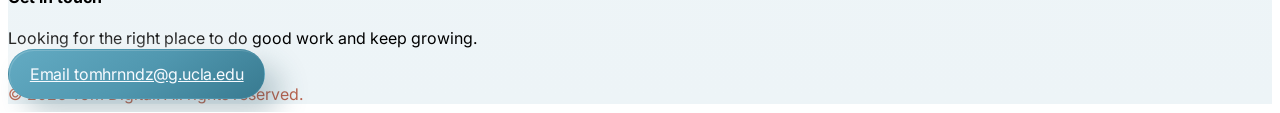
==== commit f35b5241: "Polish recruiter-ready portfolio story" ====
--- a/index.html
+++ b/index.html
@@ -203,9 +203,11 @@
           </a>
 
           <nav class="site-nav hidden md:flex items-center gap-3 text-sm font-medium text-zinc-700">
-            <a href="#skills" class="site-nav__link hover:text-zinc-900 transition">Explore</a>
-            <a href="#projects" class="site-nav__link hover:text-zinc-900 transition">Portfolio</a>
-            <a href="#about" class="site-nav__link hover:text-zinc-900 transition">My Story</a>
+            <a href="#work" class="site-nav__link hover:text-zinc-900 transition">Home</a>
+            <a href="#about" class="site-nav__link hover:text-zinc-900 transition">About</a>
+            <a href="#projects" class="site-nav__link hover:text-zinc-900 transition">Work</a>
+            <a href="#skills" class="site-nav__link hover:text-zinc-900 transition">Skills</a>
+            <a href="#contact" class="site-nav__link hover:text-zinc-900 transition">Contact</a>
           </nav>
         </div>
 
@@ -232,9 +234,11 @@
       <!-- Mobile Nav -->
       <div id="mobileMenu" class="site-mobile-menu hidden border-t border-zinc-200 pb-4" aria-hidden="true">
         <nav class="site-mobile-menu__nav flex flex-col gap-3 pt-4 text-sm font-medium text-zinc-700">
-          <a href="#skills" class="site-mobile-menu__link hover:text-zinc-900 transition">Explore</a>
-          <a href="#projects" class="site-mobile-menu__link hover:text-zinc-900 transition">Portfolio</a>
-          <a href="#about" class="site-mobile-menu__link hover:text-zinc-900 transition">My Story</a>
+          <a href="#work" class="site-mobile-menu__link hover:text-zinc-900 transition">Home</a>
+          <a href="#about" class="site-mobile-menu__link hover:text-zinc-900 transition">About</a>
+          <a href="#projects" class="site-mobile-menu__link hover:text-zinc-900 transition">Work</a>
+          <a href="#skills" class="site-mobile-menu__link hover:text-zinc-900 transition">Skills</a>
+          <a href="#contact" class="site-mobile-menu__link hover:text-zinc-900 transition">Contact</a>
           <a href="#contact"
             class="site-nav__cta site-nav__cta--mobile inline-flex items-center gap-2 rounded-md border border-zinc-300 bg-white px-3 py-2 text-sm font-medium tracking-tight text-zinc-900 hover:bg-zinc-50 transition w-max">
             <i data-lucide="send" class="h-4 w-4"></i>
@@ -260,23 +264,21 @@
         <div class="hero-heading">
           <h1 class="hero-display font-semibold tracking-tight uppercase">
             <span class="hero-display__line hero-display__line--primary">WEB ADMINISTRATOR</span>
-            <span class="hero-display__line hero-display__line--secondary">E-COMMERCE &bull; AUTOMATION</span>
+            <span class="hero-display__line hero-display__line--secondary">WEB &bull; CONTENT &bull; DIGITAL OPERATIONS</span>
           </h1>
         </div>
 
         <div class="hero-grid">
           <article class="hero-card hero-card--unified">
             <div class="hero-card__column hero-card__column--copy">
-              <p class="hero-card__eyebrow">WEB SOLUTIONS THAT DRIVE RESULTS</p>
+              <p class="hero-card__eyebrow">WEB SOLUTIONS BUILT FOR BUSINESS</p>
               <p class="hero-card__title">
-                I build fast, reliable websites, automate workflows, and improve online stores to help businesses
-                grow.
+                I build and improve websites that help businesses attract customers, capture leads, and grow.
               </p>
-              <p class="hero-card__body">Hi, I&apos;m Tom Hernandez.</p>
               <p class="hero-card__body">
-                I build websites that solve real business problems. Whether it&apos;s improving a website, launching a
-                Shopify store, managing content, or setting up email automation, I enjoy finding ways to make things
-                simpler, faster, and easier for people to use.
+                Hi, I&apos;m Tom Hernandez. I work with small businesses to build better websites, improve the customer
+                experience, manage content, track what&apos;s working, and connect the tools that help turn visitors into
+                customers.
               </p>
               <div class="hero-card__actions">
                 <a href="#projects" class="hero-button hero-button--primary">VIEW MY WORK</a>
@@ -307,13 +309,13 @@
           <div class="section-header">
             <h2 class="text-2xl sm:text-3xl md:text-4xl font-semibold tracking-tight">Core Skills</h2>
             <div class="accent-line" aria-hidden="true"></div>
-            <p class="section-sub">Development &bull; CMS / E-commerce &bull; Marketing / CRM &bull; Automation</p>
+            <p class="section-sub">Web &bull; CMS / E-commerce &bull; Analytics / SEO &bull; Marketing / Automation</p>
           </div>
         </div>
 
         <div class="skills-dashboard mx-auto mt-8 max-w-7xl">
           <article class="skills-category">
-            <h3 class="skills-category__title">Development</h3>
+            <h3 class="skills-category__title">Web</h3>
             <ul class="skills-category__list" role="list">
               <li>
                 <span class="skills-pill">
@@ -336,6 +338,12 @@
                   <span class="skills-pill__label">JavaScript</span>
                 </span>
               </li>
+              <li>
+                <span class="skills-pill">
+                  <i data-lucide="smartphone" class="skills-pill__icon" aria-hidden="true"></i>
+                  <span class="skills-pill__label">Responsive Design</span>
+                </span>
+              </li>
             </ul>
           </article>
 
@@ -357,18 +365,37 @@
                   <span class="skills-pill__label">WordPress</span>
                 </span>
               </li>
+            </ul>
+          </article>
+
+          <article class="skills-category">
+            <h3 class="skills-category__title">Analytics &amp; SEO</h3>
+            <ul class="skills-category__list" role="list">
               <li>
                 <span class="skills-pill">
-                  <img class="skills-pill__icon" src="https://cdn.simpleicons.org/hubspot?viewbox=auto" alt=""
+                  <img class="skills-pill__icon" src="https://cdn.simpleicons.org/googleanalytics?viewbox=auto" alt=""
                     aria-hidden="true" loading="lazy" decoding="async">
-                  <span class="skills-pill__label">HubSpot</span>
+                  <span class="skills-pill__label">GA4</span>
+                </span>
+              </li>
+              <li>
+                <span class="skills-pill">
+                  <img class="skills-pill__icon" src="https://cdn.simpleicons.org/googletagmanager?viewbox=auto" alt=""
+                    aria-hidden="true" loading="lazy" decoding="async">
+                  <span class="skills-pill__label">Google Tag Manager</span>
+                </span>
+              </li>
+              <li>
+                <span class="skills-pill">
+                  <i data-lucide="search" class="skills-pill__icon" aria-hidden="true"></i>
+                  <span class="skills-pill__label">Search Console</span>
                 </span>
               </li>
             </ul>
           </article>
 
           <article class="skills-category">
-            <h3 class="skills-category__title">Marketing / CRM</h3>
+            <h3 class="skills-category__title">Marketing &amp; Automation</h3>
             <ul class="skills-category__list" role="list">
               <li>
                 <span class="skills-pill">
@@ -377,26 +404,6 @@
                   <span class="skills-pill__label">Klaviyo</span>
                 </span>
               </li>
-              <li>
-                <span class="skills-pill">
-                  <img class="skills-pill__icon skills-pill__icon--salesforce" src="img/salesforce-black.svg" alt=""
-                    aria-hidden="true" loading="lazy" decoding="async">
-                  <span class="skills-pill__label">Salesforce</span>
-                </span>
-              </li>
-              <li>
-                <span class="skills-pill">
-                  <img class="skills-pill__icon" src="https://cdn.simpleicons.org/googleanalytics?viewbox=auto" alt=""
-                    aria-hidden="true" loading="lazy" decoding="async">
-                  <span class="skills-pill__label">Google Analytics</span>
-                </span>
-              </li>
-            </ul>
-          </article>
-
-          <article class="skills-category">
-            <h3 class="skills-category__title">Automation</h3>
-            <ul class="skills-category__list" role="list">
               <li>
                 <span class="skills-pill">
                   <img class="skills-pill__icon" src="https://cdn.simpleicons.org/zapier?viewbox=auto" alt=""
@@ -411,6 +418,12 @@
                   <span class="skills-pill__label">Make</span>
                 </span>
               </li>
+              <li>
+                <span class="skills-pill">
+                  <i data-lucide="workflow" class="skills-pill__icon" aria-hidden="true"></i>
+                  <span class="skills-pill__label">Automation Workflows</span>
+                </span>
+              </li>
             </ul>
           </article>
         </div>
@@ -429,19 +442,19 @@
 
         <div class="about-panels grid grid-cols-1 lg:grid-cols-12 gap-12">
           <div class="about-copy lg:col-span-6">
-            <div class="about-copy__body">
-              <p class="text-zinc-600">
-                I enjoy building websites that solve real business problems. Whether it's improving a website,
-                launching a Shopify store, managing content, or setting up email automation, I like finding ways to
-                make things simpler, faster, and easier for people to use. I work with local businesses while
-                continuing to build new projects that challenge me and help me grow.
-              </p>
-              <p class="text-zinc-600">
-                I enjoy taking an idea from concept to launch, paying attention to the details that create a better
-                experience for both the business and its customers. Outside of work, you'll usually find me hiking,
-                exploring botanical gardens, or spending time around plants and flowers. Being outdoors helps me slow
-                down, clear my mind, and come back with a fresh perspective for the next project.
-              </p>
+            <div class="about-copy__body career-story" aria-label="Career story">
+              <section class="career-story__stage">
+                <span class="career-story__label">Past</span>
+                <p class="text-zinc-600">I&apos;ve always been curious about technology and how things work. Growing up, I enjoyed customizing computers, experimenting with design, trying new software, and learning by figuring things out for myself. That curiosity never really went away, even though my first career took me in a different direction.</p>
+              </section>
+              <section class="career-story__stage career-story__stage--present">
+                <span class="career-story__label">Present</span>
+                <p class="text-zinc-600">I spent years working in professional kitchens, where I learned how to stay organized, solve problems under pressure, move quickly, and be dependable as part of a team. As I gained more experience, I started thinking seriously about what I wanted long term and found myself coming back to technology. I began teaching myself web development and digital tools, and today I&apos;m working on real client projects&mdash;building and improving websites, managing content, and growing my skills in Shopify, CMS platforms, analytics, and automation.</p>
+              </section>
+              <section class="career-story__stage">
+                <span class="career-story__label">Future</span>
+                <p class="text-zinc-600">I&apos;m continuing to grow into a full-time career in technology because that&apos;s where I see my future. I want to help businesses attract more customers, improve how people buy and book online, and use technology to save time and grow revenue. Outside of work, I enjoy hiking, plants, botanical gardens, and being outdoors, which helps me reset and come back to projects with a fresh perspective.</p>
+              </section>
             </div>
 
             <div class="about-copy__actions flex flex-wrap items-center gap-3">
@@ -462,10 +475,13 @@
             <figure class="workflow" aria-labelledby="workflow-title">
               <figcaption id="workflow-title">From website to connected business systems</figcaption>
               <ol class="workflow__steps">
-                <li class="workflow__step"><span class="workflow__icon"><i data-lucide="code-2" aria-hidden="true"></i></span><div><h3>Website Development</h3><p>Responsive pages built for your customers.</p><span class="workflow__detail">Design &amp; build</span></div></li>
-                <li class="workflow__step"><span class="workflow__icon"><i data-lucide="shopping-bag" aria-hidden="true"></i></span><div><h3>CMS &amp; E-commerce</h3><p>Manage content, products, and online stores.</p><span class="workflow__detail">Publish &amp; manage</span></div></li>
-                <li class="workflow__step"><span class="workflow__icon"><i data-lucide="chart-no-axes-combined" aria-hidden="true"></i></span><div><h3>Analytics</h3><p>Understand visits, inquiries, and conversions.</p><span class="workflow__detail">Measure &amp; improve</span></div></li>
-                <li class="workflow__step"><span class="workflow__icon"><i data-lucide="workflow" aria-hidden="true"></i></span><div><h3>Automation</h3><p>Connect forms, email, and follow-up workflows.</p><span class="workflow__detail">Connect &amp; automate</span></div></li>
+                <li class="workflow__step"><span class="workflow__icon"><i data-lucide="code-2" aria-hidden="true"></i></span><div><h3>Website Development</h3><p>Build a fast, responsive experience for your customers.</p><span class="workflow__detail">Build</span></div></li>
+                <li class="workflow__connector" aria-hidden="true"><span>Make it manageable</span></li>
+                <li class="workflow__step"><span class="workflow__icon"><i data-lucide="shopping-bag" aria-hidden="true"></i></span><div><h3>CMS &amp; E-commerce</h3><p>Manage content, products, services, and customer journeys.</p><span class="workflow__detail">Manage</span></div></li>
+                <li class="workflow__connector" aria-hidden="true"><span>See what&apos;s working</span></li>
+                <li class="workflow__step"><span class="workflow__icon"><i data-lucide="chart-no-axes-combined" aria-hidden="true"></i></span><div><h3>Analytics</h3><p>Track visits, inquiries, engagement, and conversions.</p><span class="workflow__detail">Measure</span></div></li>
+                <li class="workflow__connector" aria-hidden="true"><span>Turn actions into workflows</span></li>
+                <li class="workflow__step"><span class="workflow__icon"><i data-lucide="workflow" aria-hidden="true"></i></span><div><h3>Automation</h3><p>Connect forms, email, and follow-up so fewer opportunities get missed.</p><span class="workflow__detail">Automate</span></div></li>
               </ol>
             </figure>
           </div>
@@ -481,7 +497,7 @@
             <h2 class="text-2xl sm:text-3xl md:text-4xl font-semibold tracking-tight">Featured Projects</h2>
             <div class="accent-line" aria-hidden="true"></div>
           </div>
-          <div
+          <div data-project-filters hidden aria-hidden="true"
             class="project-heading__nav site-nav inline-flex flex-wrap items-center gap-3 text-sm font-medium text-zinc-700">
             <button type="button" class="site-nav__link project-filter is-active" data-filter="all"
               aria-pressed="true">All</button>
@@ -506,7 +522,7 @@
 
           <!-- Card 2 -->
           <article class="group rounded-md border border-zinc-200 bg-white overflow-hidden" data-project-card
-            data-project-status="unfinished"
+            data-project-status="unfinished" hidden aria-hidden="true"
             data-categories="email">
             <a href="#newpage" target="_blank" rel="noopener noreferrer"
               class="relative overflow-hidden aspect-[5/6] block"
@@ -548,7 +564,7 @@
 
           <!-- Card 3 -->
           <article class="group rounded-md border border-zinc-200 bg-white overflow-hidden" data-project-card
-            data-project-status="unfinished"
+            data-project-status="unfinished" hidden aria-hidden="true"
             data-categories="email">
             <a href="#newpage" target="_blank" rel="noopener noreferrer"
               class="relative overflow-hidden aspect-[5/6] block"
@@ -590,7 +606,7 @@
 
           <!-- Card 4 -->
           <article class="group rounded-md border border-zinc-200 bg-white overflow-hidden" data-project-card
-            data-project-status="unfinished"
+            data-project-status="unfinished" hidden aria-hidden="true"
             data-categories="website">
             <a href="#newpage" target="_blank" rel="noopener noreferrer"
               class="relative overflow-hidden aspect-[5/6] block"
@@ -670,7 +686,7 @@
           <div class="self-stretch border-l border-zinc-200 pl-8 md:border-l-0 md:pl-0">
             <h4 class="text-base font-semibold tracking-tight">Links</h4>
             <ul class="mt-4 space-y-2 text-sm text-zinc-600">
-              <li><a href="#projects" class="hover:text-zinc-900">Projects</a></li>
+              <li><a href="#projects" class="hover:text-zinc-900">Work</a></li>
               <li><a href="#about" class="hover:text-zinc-900">About</a></li>
               <li><a href="#skills" class="hover:text-zinc-900">Skills</a></li>
             </ul>
@@ -705,7 +721,7 @@
       <div class="modal-heading-row">
         <div class="modal-heading-shell">
           <div class="section-header modal-section-header">
-            <h2 id="modalTitle">SwerbzShotz Photography Case Study</h2>
+            <h2 id="modalTitle">L.A. Piñatas Case Study</h2>
             <div class="accent-line" aria-hidden="true"></div>
           </div>
         </div>
@@ -717,51 +733,63 @@
           <div class="modal-copy__section">
             <h3>Project Overview</h3>
             <p>
-              SwerbzShotz is a photography website I designed and developed for a real Los Angeles client. The goal
-              was to create a modern online portfolio that makes it easy for visitors to explore the photographer's
-              work, understand the available services, and submit a booking inquiry.
+              L.A. Piñatas is a custom website built for a Los Angeles business creating handcrafted piñatas. The goal
+              was to turn a colorful, highly visual product into a clear online experience that helps customers explore
+              designs and request a personalized quote.
             </p>
           </div>
 
           <div class="modal-copy__section">
             <h3>The Challenge</h3>
             <p>
-              The client needed a stronger online presence with clear gallery navigation, a professional presentation,
-              and a simple path from viewing photos to requesting a session.
+              Customers needed an easy way to understand available themes, sizes, and custom options without losing the
+              personality of the brand. The site also needed a direct path from inspiration to a quote inquiry.
             </p>
           </div>
 
           <div class="modal-copy__section">
             <h3>My Solution</h3>
             <p>
-              I built a responsive website with custom galleries, mobile-friendly navigation, clear calls to action,
-              and an online booking flow. I also added analytics, SEO improvements, contact form handling, and
-              deployment support.
+              I created a responsive product showcase with clear categories, playful visual details, and repeated quote
+              calls to action. The layout keeps the products central while guiding visitors through the ordering process
+              on desktop and mobile.
             </p>
           </div>
 
           <div class="modal-copy__section">
             <h3>My Role</h3>
             <p>
-              I handled the website design, frontend development, content organization, analytics setup, deployment,
-              and revisions based on client feedback.
+              I handled the website design, frontend development, responsive behavior, product organization, quote
+              journey, deployment, and revisions based on client feedback.
             </p>
           </div>
         </div>
 
         <div class="modal-aside">
           <div class="modal-media">
-            <div class="modal-media-frame">
-              <img class="modal-media-image"
-                src="img/swerbzshotz-preview.png"
-                alt="SwerbzShotz photography website homepage preview" loading="lazy">
-            </div>
+            <a class="modal-media-frame modal-browser" href="https://la-pinatas.com/" target="_blank"
+              rel="noopener noreferrer" aria-label="Visit L.A. Piñatas website" data-modal-scrolling-preview>
+              <span class="project-browser__toolbar" aria-hidden="true">
+                <span class="project-browser__dots"><i></i><i></i><i></i></span>
+                <span class="project-browser__domain">la-pinatas.com</span>
+                <i data-lucide="arrow-up-right" class="project-browser__external"></i>
+              </span>
+              <span class="project-browser__viewport" data-modal-preview-viewport>
+                <img class="modal-media-image project-browser__image" src="img/la-pinatas-full.webp"
+                  alt="Full-page preview of the L.A. Piñatas website" width="1440" height="4560" loading="lazy"
+                  decoding="async" data-modal-preview-image>
+                <span class="project-browser__hint" aria-hidden="true">
+                  <i data-lucide="mouse" class="h-4 w-4"></i>
+                  <span>Live page tour</span>
+                </span>
+              </span>
+            </a>
           </div>
 
           <div class="modal-action-row">
             <a id="modalLiveWebsiteLink"
               class="section-cta section-cta--solid modal-action modal-action--primary inline-flex items-center justify-center gap-2 rounded-md bg-zinc-900 px-4 py-2.5 text-white text-sm font-medium tracking-tight hover:bg-black transition"
-              href="https://swerbzshotz.com" target="_blank" rel="noopener noreferrer">
+              href="https://la-pinatas.com/" target="_blank" rel="noopener noreferrer">
               <span>View Live Website</span>
               <i data-lucide="external-link" class="h-4 w-4"></i>
             </a>
@@ -771,10 +799,9 @@
             <span class="modal-tools__pill">HTML</span>
             <span class="modal-tools__pill">CSS</span>
             <span class="modal-tools__pill">JavaScript</span>
-            <span class="modal-tools__pill">GA4</span>
-            <span class="modal-tools__pill">Google Tag Manager</span>
-            <span class="modal-tools__pill">Cloudflare</span>
-            <span class="modal-tools__pill">Formspree</span>
+            <span class="modal-tools__pill">Responsive Design</span>
+            <span class="modal-tools__pill">Product Gallery</span>
+            <span class="modal-tools__pill">Quote Inquiries</span>
           </div>
         </div>
       </div>
@@ -857,12 +884,11 @@
 
     const SHOW_UNFINISHED_PROJECTS = false;
     const projectImage = 'img/swerbzshotz-full.webp';
-    const projectTitle = 'SwerbzShotz Photography';
-    const projectDescription = 'Modern photography website built to showcase work, generate bookings, and create a seamless booking experience through responsive design, technical SEO, and polished user experience.';
+    const projectTitle = 'SwerbzShotz';
+    const projectDescription = 'Built and continue to maintain a responsive photography website designed to showcase the photographer\'s work and make it easier for potential clients to explore services and start the booking process.';
     const projectCategories = [
-      'Photography \u2022 Portfolio',
-      'Bookings \u2022 Contact',
-      'User Experience'
+      'Live Client Project',
+      '2025–Present'
     ];
     const projectLink = 'https://swerbzshotz.com';
     const techStack = [
@@ -882,29 +908,10 @@
         logoAlt: 'JavaScript logo'
       },
       {
-        label: 'SEO',
-        icon: 'search'
-      },
-      {
         label: 'Google Analytics 4 (GA4)',
         logoSrc: 'https://cdn.simpleicons.org/googleanalytics?viewbox=auto',
         logoAlt: 'Google Analytics logo'
       },
-      {
-        label: 'Google Tag Manager (GTM)',
-        logoSrc: 'https://cdn.simpleicons.org/googletagmanager?viewbox=auto',
-        logoAlt: 'Google Tag Manager logo'
-      },
-      {
-        label: 'Cloudflare',
-        logoSrc: 'https://cdn.simpleicons.org/cloudflare?viewbox=auto',
-        logoAlt: 'Cloudflare logo'
-      },
-      {
-        label: 'Formspree',
-        logoSrc: 'https://cdn.simpleicons.org/formspree?viewbox=auto',
-        logoAlt: 'Formspree logo'
-      }
     ];
 
     function escapeHtml(value) {
@@ -1060,16 +1067,17 @@
       projectMobileImageHeight: 5622,
       projectTitle: 'L.A. Piñatas',
       websiteDomain: 'la-pinatas.com',
-      projectDescription: 'A custom piñata website showcasing handcrafted designs, size options, and a clear path from inspiration to a custom quote.',
-      projectCategories: ['Local Business', 'Custom Orders'],
+      projectDescription: 'Designed, developed, and launched a responsive website for a Los Angeles business specializing in handcrafted piñatas. The site focuses on showcasing the work visually, helping customers understand the ordering process, and making it easier to submit custom requests.',
+      projectCategories: ['Live Client Project', '2026–Present'],
       projectLink: 'https://la-pinatas.com/',
       caseStudyLink: 'case-study/la-pinatas/',
       previewDelay: 600,
-      stackLabel: 'Website Features',
+      stackLabel: 'Built With',
       techStack: [
-        { label: 'Responsive Website', icon: 'monitor-smartphone' },
-        { label: 'Product Gallery', icon: 'images' },
-        { label: 'Quote Inquiries', icon: 'message-square' }
+        { label: 'HTML', logoSrc: 'https://cdn.simpleicons.org/html5?viewbox=auto', logoAlt: 'HTML logo' },
+        { label: 'CSS', logoSrc: 'https://cdn.simpleicons.org/css?viewbox=auto', logoAlt: 'CSS logo' },
+        { label: 'JavaScript', logoSrc: 'https://cdn.simpleicons.org/javascript?viewbox=auto', logoAlt: 'JavaScript logo' },
+        { label: 'Cloudflare', logoSrc: 'https://cdn.simpleicons.org/cloudflare?viewbox=auto', logoAlt: 'Cloudflare logo' }
       ]
     });
 
@@ -1284,23 +1292,21 @@
           button.addEventListener('click', () => switchDevice(button.dataset.deviceToggle));
         });
 
-        card.addEventListener('pointerenter', () => {
+        preview.addEventListener('pointerenter', () => {
           isPointerOver = true;
           syncVisitorPause();
         });
-        card.addEventListener('pointerleave', () => {
+        preview.addEventListener('pointerleave', () => {
           isPointerOver = false;
           syncVisitorPause();
         });
-        card.addEventListener('focusin', (event) => {
-          isFocusWithin = finePointer.matches || event.target.matches(':focus-visible');
+        preview.addEventListener('focus', () => {
+          isFocusWithin = finePointer.matches || preview.matches(':focus-visible');
           syncVisitorPause();
         });
-        card.addEventListener('focusout', (event) => {
-          if (!card.contains(event.relatedTarget)) {
-            isFocusWithin = false;
-            syncVisitorPause();
-          }
+        preview.addEventListener('blur', () => {
+          isFocusWithin = false;
+          syncVisitorPause();
         });
         finePointer.addEventListener('change', syncVisitorPause);
 
@@ -1332,6 +1338,7 @@
     const headerNavLinks = Array.from(document.querySelectorAll('header .site-nav a.site-nav__link[href^="#"]'));
     const mobileNavLinks = Array.from(document.querySelectorAll('#mobileMenu .site-mobile-menu__link[href^="#"]'));
     const projectsGrid = document.getElementById('projectsGrid');
+    const projectFilterNav = document.querySelector('[data-project-filters]');
     const projectFilters = Array.from(document.querySelectorAll('.project-filter'));
     const projectCards = Array.from(document.querySelectorAll('[data-project-card]'));
     const footerEmailCta = document.getElementById('footerEmailCta');
@@ -1504,6 +1511,26 @@
       updateProjectsGridLayout();
     }
 
+    function syncProjectFilterAvailability() {
+      if (!projectFilterNav) return;
+
+      const publishedCategories = new Set();
+      projectCards
+        .filter(card => card.dataset.projectStatus === 'complete')
+        .forEach(card => {
+          (card.dataset.categories || '').split(/\s+/).filter(Boolean).forEach(category => publishedCategories.add(category));
+        });
+
+      const shouldShowFilters = publishedCategories.size > 1;
+      projectFilterNav.hidden = !shouldShowFilters;
+      projectFilterNav.setAttribute('aria-hidden', String(!shouldShowFilters));
+
+      projectFilters.forEach(button => {
+        const filter = button.dataset.filter || 'all';
+        button.hidden = filter !== 'all' && !publishedCategories.has(filter);
+      });
+    }
+
     projectFilters.forEach(button => {
       button.addEventListener('click', () => {
         const filter = button.dataset.filter || 'all';
@@ -1520,6 +1547,7 @@
       });
     });
 
+    syncProjectFilterAvailability();
     setProjectFilter('all');
 
     window.addEventListener('wheel', cancelGuidedScroll, { passive: true });
@@ -1600,10 +1628,137 @@
     const closeModalBtn = document.getElementById('closeModal');
     const modalLiveWebsiteLink = document.getElementById('modalLiveWebsiteLink');
     const exitModalOverlay = exitModal?.querySelector('.modal-overlay');
+    const modalScrollingPreview = exitModal?.querySelector('[data-modal-scrolling-preview]');
+    const modalPreviewViewport = exitModal?.querySelector('[data-modal-preview-viewport]');
+    const modalPreviewImage = exitModal?.querySelector('[data-modal-preview-image]');
+    const modalReducedMotion = window.matchMedia('(prefers-reduced-motion: reduce)');
+    const modalFinePointer = window.matchMedia('(hover: hover) and (pointer: fine)');
     const modalNavGap = 32;
     let modalLastFocusedElement = null;
-
-    modalLiveWebsiteLink?.setAttribute('href', projectLink);
+    let modalPreviewFrame = null;
+    let modalPreviewLastTime = null;
+    let modalPreviewPhase = 'delay';
+    let modalPreviewPhaseElapsed = 0;
+    let modalPreviewDistance = 0;
+    let modalPreviewPointerOver = false;
+    let modalPreviewFocused = false;
+
+    function stopModalPreview() {
+      if (modalPreviewFrame !== null) cancelAnimationFrame(modalPreviewFrame);
+      modalPreviewFrame = null;
+      modalPreviewLastTime = null;
+      modalScrollingPreview?.classList.remove('is-auto-scrolling');
+    }
+
+    function resetModalPreview() {
+      stopModalPreview();
+      modalPreviewPhase = 'delay';
+      modalPreviewPhaseElapsed = 0;
+      if (modalPreviewImage) modalPreviewImage.style.transform = 'translate3d(0, 0, 0)';
+    }
+
+    function measureModalPreview() {
+      if (!modalPreviewViewport || !modalPreviewImage) return;
+      modalPreviewDistance = Math.max(
+        0,
+        modalPreviewImage.getBoundingClientRect().height - modalPreviewViewport.clientHeight
+      );
+    }
+
+    function modalPreviewShouldRun() {
+      const pausedByVisitor = modalPreviewFocused || (modalFinePointer.matches && modalPreviewPointerOver);
+      return modalShown
+        && !exitModal?.classList.contains('hidden')
+        && !pausedByVisitor
+        && !modalReducedMotion.matches
+        && !document.hidden
+        && modalPreviewDistance > 0;
+    }
+
+    function modalPreviewPhaseDuration() {
+      if (modalPreviewPhase === 'delay') return 900;
+      if (modalPreviewPhase === 'top') return 2200;
+      if (modalPreviewPhase === 'down') {
+        return Math.min(Math.max((modalPreviewDistance / 48) * 1000, 22000), 52000);
+      }
+      if (modalPreviewPhase === 'bottom') return 2400;
+      return 4200;
+    }
+
+    function advanceModalPreviewPhase() {
+      modalPreviewPhaseElapsed = 0;
+      modalPreviewPhase = ({ delay: 'top', top: 'down', down: 'bottom', bottom: 'up', up: 'top' })[modalPreviewPhase];
+    }
+
+    function drawModalPreview() {
+      if (!modalPreviewImage) return;
+      const duration = Math.max(1, modalPreviewPhaseDuration());
+      const progress = Math.min(modalPreviewPhaseElapsed / duration, 1);
+      const eased = progress < 0.5
+        ? 4 * progress * progress * progress
+        : 1 - Math.pow(-2 * progress + 2, 3) / 2;
+      let offset = 0;
+
+      if (modalPreviewPhase === 'down') offset = modalPreviewDistance * progress;
+      if (modalPreviewPhase === 'bottom') offset = modalPreviewDistance;
+      if (modalPreviewPhase === 'up') offset = modalPreviewDistance * (1 - eased);
+
+      modalPreviewImage.style.transform = `translate3d(0, ${-Math.max(0, offset)}px, 0)`;
+      if (progress >= 1) advanceModalPreviewPhase();
+    }
+
+    function tickModalPreview(time) {
+      if (!modalPreviewShouldRun()) {
+        stopModalPreview();
+        return;
+      }
+
+      if (modalPreviewLastTime === null) modalPreviewLastTime = time;
+      modalPreviewPhaseElapsed += Math.min(time - modalPreviewLastTime, 100);
+      modalPreviewLastTime = time;
+      modalScrollingPreview?.classList.add('is-auto-scrolling');
+      drawModalPreview();
+      modalPreviewFrame = requestAnimationFrame(tickModalPreview);
+    }
+
+    function startModalPreview(reset = false) {
+      if (reset) resetModalPreview();
+      measureModalPreview();
+      if (modalReducedMotion.matches) {
+        resetModalPreview();
+        return;
+      }
+      if (modalPreviewShouldRun() && modalPreviewFrame === null) {
+        modalPreviewFrame = requestAnimationFrame(tickModalPreview);
+      }
+    }
+
+    function syncModalPreviewPause() {
+      const paused = modalPreviewFocused || (modalFinePointer.matches && modalPreviewPointerOver);
+      modalScrollingPreview?.classList.toggle('is-preview-paused', paused);
+      if (paused) stopModalPreview();
+      else startModalPreview();
+    }
+
+    modalScrollingPreview?.addEventListener('pointerenter', () => {
+      modalPreviewPointerOver = true;
+      syncModalPreviewPause();
+    });
+    modalScrollingPreview?.addEventListener('pointerleave', () => {
+      modalPreviewPointerOver = false;
+      syncModalPreviewPause();
+    });
+    modalScrollingPreview?.addEventListener('focus', () => {
+      modalPreviewFocused = modalFinePointer.matches || modalScrollingPreview.matches(':focus-visible');
+      syncModalPreviewPause();
+    });
+    modalScrollingPreview?.addEventListener('blur', () => {
+      modalPreviewFocused = false;
+      syncModalPreviewPause();
+    });
+    modalPreviewImage?.addEventListener('load', () => startModalPreview(true));
+    modalReducedMotion.addEventListener('change', () => startModalPreview(true));
+    modalFinePointer.addEventListener('change', syncModalPreviewPause);
 
     function getModalFocusableElements() {
       if (!exitModal) return [];
@@ -1644,6 +1799,7 @@
         window.requestAnimationFrame(() => {
           const focusableElements = getModalFocusableElements();
           (focusableElements[0] || exitModalBox)?.focus();
+          startModalPreview(true);
         });
       }
     }
@@ -1655,6 +1811,7 @@
       exitModal.classList.add('hidden');
       exitModal.setAttribute('aria-hidden', 'true');
       document.body.style.overflow = '';
+      resetModalPreview();
 
       if (modalLastFocusedElement && typeof modalLastFocusedElement.focus === 'function') {
         modalLastFocusedElement.focus({ preventScroll: true });
@@ -1664,6 +1821,12 @@
     window.addEventListener('resize', () => {
       if (!exitModal || exitModal.classList.contains('hidden')) return;
       syncExitModalOffset();
+      startModalPreview();
+    });
+
+    document.addEventListener('visibilitychange', () => {
+      if (document.hidden) stopModalPreview();
+      else startModalPreview();
     });
 
     // Close modal on button click
--- a/css/main.css
+++ b/css/main.css
@@ -2332,8 +2332,8 @@
 .modal-box {
   position: relative;
   z-index: 2;
-  width: min(1100px, calc(100vw - 40px));
-  max-width: 1100px;
+  width: min(1200px, calc(100vw - 40px));
+  max-width: 1200px;
   max-height: 88vh;
   overflow-x: hidden;
   overflow-y: auto;
@@ -2487,7 +2487,7 @@
 
 .modal-content-grid {
   display: grid;
-  grid-template-columns: minmax(0, 1.1fr) minmax(320px, 0.9fr);
+  grid-template-columns: minmax(0, 0.82fr) minmax(400px, 1.18fr);
   align-items: start;
   gap: 40px;
   margin-top: 2.3rem;
@@ -2498,7 +2498,7 @@
   display: flex;
   flex-direction: column;
   justify-content: flex-start;
-  max-width: 620px;
+  max-width: 540px;
 }
 
 .modal-copy__section {
@@ -2576,7 +2576,7 @@
 .modal-media-frame {
   position: relative;
   width: 100%;
-  aspect-ratio: 16 / 10;
+  height: clamp(25rem, 48vh, 32rem);
   overflow: hidden;
   border: 1px solid rgba(var(--accent-primary-rgb), 0.14);
   border-radius: 1rem;
@@ -2591,9 +2591,60 @@
 .modal-media-image {
   display: block;
   width: 100%;
-  height: 100%;
-  object-fit: cover;
-  object-position: top center;
+  height: auto;
+  max-width: none;
+  transform: translate3d(0, 0, 0);
+  backface-visibility: hidden;
+}
+
+.modal-browser {
+  display: flex;
+  flex-direction: column;
+  color: #284651;
+  text-decoration: none;
+  transition:
+    transform 220ms cubic-bezier(0.16, 1, 0.3, 1),
+    box-shadow 220ms cubic-bezier(0.16, 1, 0.3, 1);
+}
+
+.modal-browser .project-browser__toolbar {
+  flex: 0 0 2.65rem;
+}
+
+.modal-browser .project-browser__viewport {
+  flex: 1 1 auto;
+  height: auto;
+  min-height: 0;
+}
+
+.modal-browser.is-auto-scrolling .modal-media-image {
+  will-change: transform;
+}
+
+.modal-browser.is-preview-paused .project-browser__hint {
+  color: var(--accent-warm-strong);
+  background: rgba(255, 248, 245, 0.94);
+}
+
+.modal-browser.is-preview-paused .project-browser__hint span {
+  font-size: 0;
+}
+
+.modal-browser.is-preview-paused .project-browser__hint span::after {
+  content: "Click to view";
+  font-size: 0.68rem;
+}
+
+.modal-browser:focus-visible {
+  outline: 3px solid var(--accent-primary-strong);
+  outline-offset: 4px;
+}
+
+@media (hover: hover) and (pointer: fine) and (prefers-reduced-motion: no-preference) {
+  .modal-browser:hover {
+    transform: translateY(-4px);
+    box-shadow: 0 18px 34px rgba(var(--accent-primary-rgb), 0.18);
+  }
 }
 
 .modal-close {
@@ -2743,6 +2794,10 @@
   .modal-aside {
     order: 1;
   }
+
+  .modal-media-frame {
+    height: clamp(22rem, 52vw, 28rem);
+  }
 }
 
 @media (max-width: 600px) {
@@ -2761,9 +2816,14 @@
   }
 
   .modal-heading-row {
-    --modal-heading-control-size: 4.55rem;
+    --modal-heading-control-size: 3.6rem;
     margin-bottom: 1.6rem;
     gap: 0.8rem;
+  }
+
+  .modal-box h2 {
+    font-size: 1.3rem;
+    overflow-wrap: anywhere;
   }
 
   .modal-content-grid {
@@ -2780,7 +2840,7 @@
   }
 
   .modal-media-frame {
-    min-height: 180px;
+    height: 20rem;
   }
 }
 /* Client websites and connected services inherit the portfolio's brand tokens. */
@@ -2831,6 +2891,18 @@
 .workflow__step h3 { font-weight: 600; font-size: .95rem; color: #284651; }
 .workflow__step p { font-size: .82rem; line-height: 1.6; color: #526772; margin-top: .25rem; }
 .workflow__detail { display: block; font-size: .7rem; color: #3d6978; margin-top: .5rem; }
+.workflow__step::after,
+.workflow__step::before { display: none; }
+.workflow__connector { position: relative; display: grid; place-items: center; min-height: 3.25rem; padding: .15rem 0; color: #3d6978; font-size: .63rem; font-weight: 700; letter-spacing: .12em; line-height: 1.35; text-align: center; text-transform: uppercase; }
+.workflow__connector::before { content: ''; position: absolute; top: -.25rem; bottom: -.25rem; left: 2.25rem; width: 2px; border-radius: 999px; background: linear-gradient(to bottom, rgba(var(--accent-primary-rgb), .32), var(--accent-primary)); }
+.workflow__connector::after { content: ''; position: absolute; bottom: -.08rem; left: calc(2.25rem - 4px); width: 8px; height: 8px; border-right: 2px solid var(--accent-primary-strong); border-bottom: 2px solid var(--accent-primary-strong); transform: rotate(45deg); }
+.workflow__connector span { position: relative; z-index: 1; max-width: 15rem; padding: .25rem .55rem; border-radius: 999px; background: var(--accent-primary-soft); }
+.career-story { display: grid; gap: 1rem; }
+.career-story__stage { position: relative; padding: 1.05rem 1.1rem 1.05rem 1.35rem; border-left: 2px solid rgba(var(--accent-primary-rgb), .25); border-radius: 0 1rem 1rem 0; background: rgba(255,255,255,.42); }
+.career-story__stage:not(:last-child)::after { content: ''; position: absolute; left: -5px; bottom: -1rem; width: 8px; height: 8px; border-right: 2px solid var(--accent-primary-strong); border-bottom: 2px solid var(--accent-primary-strong); transform: rotate(45deg); }
+.career-story__label { display: block; margin-bottom: .45rem; color: var(--accent-primary-strong); font-size: .72rem; font-weight: 750; letter-spacing: .14em; text-transform: uppercase; }
+.career-story__stage--present { border-left-color: var(--accent-primary); background: linear-gradient(145deg, rgba(231,244,248,.96), rgba(255,255,255,.8)); box-shadow: 10px 12px 25px rgba(var(--accent-primary-rgb), .11); }
+.career-story__stage--present .career-story__label { color: var(--accent-warm-strong); }
 @media (prefers-reduced-motion: no-preference) {
   .workflow__step::before { animation: workflow-direction 3s ease-in-out 2; }
   .workflow__step:nth-child(2)::before { animation-delay: .3s; }
@@ -2843,8 +2915,8 @@
   .about-media { margin-top: 0; min-width: 0; }
   .workflow { padding: 1rem; }
   .workflow__step { padding: .85rem; }
-  .workflow__step:not(:last-child)::after { left: 2.1rem; }
-  .workflow__step:not(:last-child)::before { left: calc(2.1rem - 3px); }
+  .workflow__connector::before { left: 2.1rem; }
+  .workflow__connector::after { left: calc(2.1rem - 4px); }
 }
 @media (prefers-reduced-motion: reduce) {
   html { scroll-behavior: auto; }
